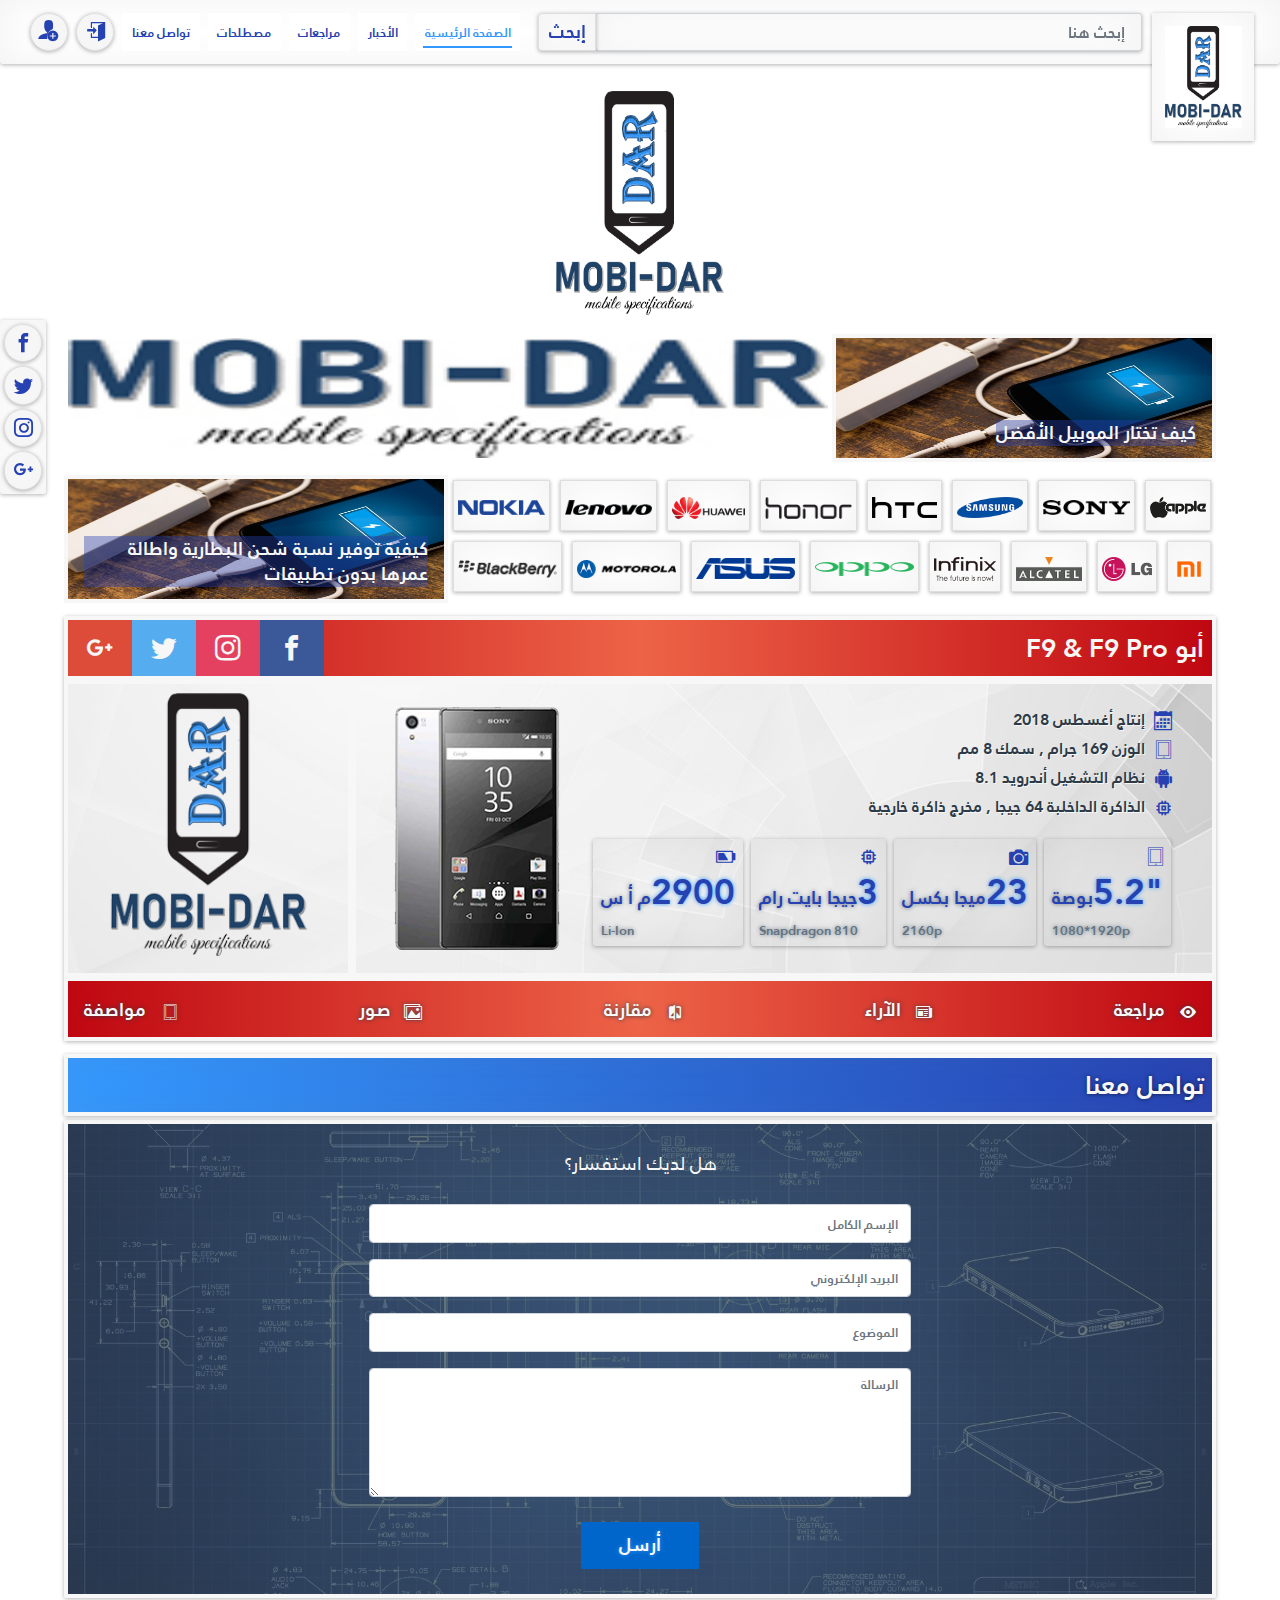
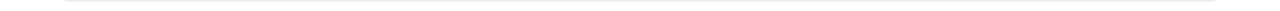
==== mobile.html @ c3a9e35e "building mobile page" ====
<!DOCTYPE html>
<html lang="ar" dir="rtl">
<head>
    <meta charset="UTF-8">
    <meta name="viewport" content="width=device-width, initial-scale=1.0">
    <meta http-equiv="X-UA-Compatible" content="ie=edge">
    <link rel="stylesheet" type="text/css" href="./assets/css/bootstrap.min.css">
    <link rel="stylesheet" type="text/css" href="./assets/css/style.css">
    <title>دار الموبيل | الصفحة الرئيسية</title>
</head>
<body>
    <div class="page-container">
        <!-- navbar section -->
        <div class="row i-navbar__row">
            <div  id="navbar" class="c-navbar fixed-top navbar navbar-expand-lg">
                <a href="/" class="navbar-brand c-navbar__brand"><img src="./assets/images/logo.jpg" alt=""></a>
                <div class="c-navbar__search">
                    <div class="c-textfield input-group">
                        <input type="text" class="c-textfield__input form-control" id="normal" placeholder="إبحث هنا">
                        <div class="input-group-append">
                            <button class="btn btn-outline-secondary c-btn paper c-textfield__btn" type="button" id="button-addon2">إبحث</button>
                        </div>
                    </div>
                </div>
                <button class="navbar-toggler c-navbar__btn c-btn paper paper-raise" type="button" data-toggle="collapse" data-target="#navbarSupportedContent" aria-controls="navbarSupportedContent" aria-expanded="false" aria-label="Toggle navigation">
                    <i class="icon icon-dashboard"></i>
                </button>
                <div class="collapse c-navbar__collapse navbar-collapse" id="navbarSupportedContent">
                    <ul class="navbar-nav nav-bill c-navbar__menu">
                        <li class="nav-item c-navbar__item"><a href="." class="c-btn c-navbar__link  active">الصفحة الرئيسية</a></li>
                        <li class="nav-item c-navbar__item"><a href="" class="c-btn c-navbar__link">الأخبار</a></li>
                        <li class="nav-item c-navbar__item"><a href="" class="c-btn c-navbar__link">مراجعات</a></li>
                        <li class="nav-item c-navbar__item"><a href="" class="c-btn c-navbar__link">مصطلحات</a></li>
                        <li class="nav-item c-navbar__item"><a href="" class="c-btn c-navbar__link">تواصل معنا</a></li>
                    </ul>
                </div>
                <div class="c-navbar__social">
                    <a href="/" class="c-btn c-navbar__social-link c-navbar__facebock paper paper-raise"><i class="c-icon icon-facebook"></i></a>
                    <a href="/" class="c-btn c-navbar__social-link c-navbar__twitter paper paper-raise"><i class="c-icon icon-twitter"></i></a>
                    <a href="/" class="c-btn c-navbar__social-link c-navbar__instagram paper paper-raise"><i class="c-icon icon-instagram"></i></a>
                    <a href="/" class="c-btn c-navbar__social-link c-navbar__google-plus paper paper-raise"><i class="c-icon icon-google-plus"></i></a>
                </div>
                <a href="/" class="c-btn c-navbar__social-link c-navbar__enter paper paper-raise"><i class="c-icon icon-enter "></i></a>
                <a href="/" class="c-btn c-navbar__social-link c-navbar__user-plus paper paper-raise"><i class="c-icon icon-user-plus"></i></a>
            </div>
        </div>

        <!-- header section -->
        <section id="c-header">
            <div class="c-header__title">
                <a class="c-header__link" href="">
                    <img src="./assets/images/logo.jpg" alt="">
                </a>
            </div>
            <div class="row c-header__row justify-content-center">
                <div class="col-12 col-sm-4 c-small-section">
                    <a href="">
                        <img src="./assets/images/phone-charge.jpg" alt="">
                        <h5>كيف تختار الموبيل الأفضل</h5>
                    </a>
                </div>
                <div class="col-12 col-sm-8 c-ads__top-full-width">
                    <a href="">
                        <img src="./assets/images/logo-ver1.jpg" alt="">
                    </a>
                </div>
            </div>
        </section>

        <section id="c-brands">
            <div class="row justify-content-center">
                <div class="col-12 col-sm-8 c-brands">
                    <table class="c-brands__table">
                        <tr class="c-brands__tr">
                            <td class="c-brands__td"><a class="c-btn c-brands__sub--brand paper paper-raise" href=""><img src="./assets/images/apple-logo.png" /></a></td>
                            <td class="c-brands__td"><a class="c-btn c-brands__sub--brand paper paper-raise" href=""><img src="./assets/images/sony_logo.png" /> </a> </td>
                            <td class="c-brands__td"><a class="c-btn c-brands__sub--brand paper paper-raise" href=""><img src="./assets/images/Samsung_Logo.png" /> </a> </td>
                            <td class="c-brands__td"><a class="c-btn c-brands__sub--brand paper paper-raise" href=""><img src="./assets/images/htc-logo.png" /> </a> </td>
                            <td class="c-brands__td"><a class="c-btn c-brands__sub--brand paper paper-raise" href=""><img src="./assets/images/Honor_Logo.png" /> </a> </td>
                            <td class="c-brands__td"><a class="c-btn c-brands__sub--brand paper paper-raise" href=""><img src="./assets/images/Huawei-logo.png" /> </a> </td>
                            <td class="c-brands__td"><a class="c-btn c-brands__sub--brand paper paper-raise" href=""><img src="./assets/images/Lenovo-Logo.png" /> </a> </td>
                            <td class="c-brands__td"><a class="c-btn c-brands__sub--brand paper paper-raise" href=""><img src="./assets/images/nokia-logo.png" /> </a> </td>
                        </tr>
                        <tr class="c-brands__tr">
                            <td class="c-brands__td"><a class="c-btn c-brands__sub--brand paper paper-raise" href=""> <img src="./assets/images/xiaomi-logo.png" /> </a> </td>
                            <td class="c-brands__td"><a class="c-btn c-brands__sub--brand paper paper-raise" href=""> <img src="./assets/images/LG-logo.png" /> </a> </td>
                            <td class="c-brands__td"><a class="c-btn c-brands__sub--brand paper paper-raise" href=""> <img src="./assets/images/Alcatel_Logo.png" /> </a> </td>
                            <td class="c-brands__td"><a class="c-btn c-brands__sub--brand paper paper-raise" href=""> <img src="./assets/images/infinix-logo.png" /> </a> </td>                    
                            <td class="c-brands__td"><a class="c-btn c-brands__sub--brand paper paper-raise" href=""> <img src="./assets/images/Oppo-logo.png" /> </a> </td>
                            <td class="c-brands__td"><a class="c-btn c-brands__sub--brand paper paper-raise" href=""> <img src="./assets/images/asus-logo.png" /> </a> </td>
                            <td class="c-brands__td"><a class="c-btn c-brands__sub--brand paper paper-raise" href=""> <img src="./assets/images/Motorola-logo.png" /> </a> </td>
                            <td class="c-brands__td"><a class="c-btn c-brands__sub--brand paper paper-raise" href=""> <img src="./assets/images/blackberry-logo.png" /> </a> </td>
                        </tr>
                    </table>
                    <table class="c-brands__table--sm">
                        <tr class="c-brands__tr--sm">
                            <td class="c-brands__td--sm"><a class="c-btn c-brands__sub--brand--sm paper paper-raise" href=""><img src="./assets/images/apple-logo.png" /></a></td>
                            <td class="c-brands__td--sm"><a class="c-btn c-brands__sub--brand--sm paper paper-raise" href=""><img src="./assets/images/sony_logo.png" /> </a> </td>
                            <td class="c-brands__td--sm"><a class="c-btn c-brands__sub--brand--sm paper paper-raise" href=""><img src="./assets/images/Samsung_Logo.png" /> </a> </td>
                            <td class="c-brands__td--sm"><a class="c-btn c-brands__sub--brand--sm paper paper-raise" href=""><img src="./assets/images/htc-logo.png" /> </a> </td>
                        </tr>
                        <tr class="c-brands__tr--sm">
                            <td class="c-brands__td--sm"><a class="c-btn c-brands__sub--brand--sm paper paper-raise" href=""><img src="./assets/images/Honor_Logo.png" /> </a> </td>
                            <td class="c-brands__td--sm"><a class="c-btn c-brands__sub--brand--sm paper paper-raise" href=""><img src="./assets/images/Huawei-logo.png" /> </a> </td>
                            <td class="c-brands__td--sm"><a class="c-btn c-brands__sub--brand--sm paper paper-raise" href=""><img src="./assets/images/Lenovo-Logo.png" /> </a> </td>
                            <td class="c-brands__td--sm"><a class="c-btn c-brands__sub--brand--sm paper paper-raise" href=""><img src="./assets/images/nokia-logo.png" /> </a> </td>
                        </tr>
                        <tr class="c-brands__tr--sm">
                            <td class="c-brands__td--sm"><a class="c-btn c-brands__sub--brand--sm paper paper-raise" href=""> <img src="./assets/images/xiaomi-logo.png" /> </a> </td>
                            <td class="c-brands__td--sm"><a class="c-btn c-brands__sub--brand--sm paper paper-raise" href=""> <img src="./assets/images/LG-logo.png" /> </a> </td>
                            <td class="c-brands__td--sm"><a class="c-btn c-brands__sub--brand--sm paper paper-raise" href=""> <img src="./assets/images/Alcatel_Logo.png" /> </a> </td>
                            <td class="c-brands__td--sm"><a class="c-btn c-brands__sub--brand--sm paper paper-raise" href=""> <img src="./assets/images/infinix-logo.png" /> </a> </td>                    
                        </tr>
                        <tr class="c-brands__tr--sm">
                            <td class="c-brands__td--sm"><a class="c-btn c-brands__sub--brand--sm paper paper-raise" href=""> <img src="./assets/images/Oppo-logo.png" /> </a> </td>
                            <td class="c-brands__td--sm"><a class="c-btn c-brands__sub--brand--sm paper paper-raise" href=""> <img src="./assets/images/asus-logo.png" /> </a> </td>
                            <td class="c-brands__td--sm"><a class="c-btn c-brands__sub--brand--sm paper paper-raise" href=""> <img src="./assets/images/Motorola-logo.png" /> </a> </td>
                            <td class="c-brands__td--sm"><a class="c-btn c-brands__sub--brand--sm paper paper-raise" href=""> <img src="./assets/images/blackberry-logo.png" /> </a> </td>
                        </tr>
                    </table>
                </div>
                <div class="col-12 col-sm-4 c-small-section">
                    <a href="">
                        <img src="./assets/images/phone-charge.jpg" alt="">
                        <h5>كيفية توفير نسبة شحن البطارية واطالة عمرها بدون تطبيقات</h5>
                    </a>
                </div>
            </div>
        </section>

       <section id="c-specs">
           <div class="row c-specs__title">
               <h3>أبو F9 & F9 Pro</h3>
               <a href="/" class="c-btn c-specs__social-link c-specs__facebock"><i class="c-icon icon-facebook"></i></a>
               <a href="/" class="c-btn c-specs__social-link c-specs__instagram"><i class="c-icon icon-instagram"></i></a>
               <a href="/" class="c-btn c-specs__social-link c-specs__twitter"><i class="c-icon icon-twitter"></i></a>
               <a href="/" class="c-btn c-specs__social-link c-specs__google-plus"><i class="c-icon icon-google-plus"></i></a>
           </div>
            <div class="row c-specs__body">
                <div class="col-sm-9 col-12 c-specs__head">
                    <div class="row c-specs__description">
                        <div class="c-specs__right">
                            <div class="c-specs__details">
                                <div class="c-specs__prief">
                                    <i class="c-icon icon-calendar"></i>
                                    <span class="c-specs__released">إنتاج أغسطس 2018</span>
                                </div>
                                <div class="c-specs__prief">
                                    <i class="c-icon icon-tablet"></i>
                                    <span class="c-specs__weight">الوزن 169 جرام , سمك 8 مم</span>
                                </div>
                                <div class="c-specs__prief">
                                    <i class="c-icon icon-android"></i>
                                    <span class="c-specs__os">نظام التشغيل أندرويد 8.1</span>
                                </div>
                                <div class="c-specs__prief">
                                    <i class="c-icon icon-memory"></i>
                                    <span class="c-specs__rom">الذاكرة الداخلبة 64 جيجا , مخرج ذاكرة خارجية</span>
                                </div>
                            </div>  
                            <div class="row c-specs__specs">
                                <div class="c-specs__display">
                                    <i class="c-icon icon-tablet"></i>
                                    <h4><strong>"5.2</strong>بوصة</h4>
                                    <h6><strong>1080*1920</strong>p</h6>
                                </div>
                                <div class="c-specs__camera">
                                    <i class="c-icon icon-camera"></i>
                                    <h4><strong>23</strong>ميجا بكسل</h4>
                                    <h6><strong>2160</strong>p</h6>
                                </div>
                                <div class="c-specs__memory">
                                    <i class="c-icon icon-memory"></i>
                                    <h4><strong>3</strong>جيجا بايت رام</h4>
                                    <h6>Snapdragon 810</h6>
                                </div>
                                <div class="c-specs__battery">
                                    <i class="c-icon icon-battery"></i>
                                    <h4><strong>2900</strong>م أ س</h4>
                                    <h6><strong>Li-Ion</strong></h6>
                                </div>
                            </div>
                        </div>
                        <a class="c-specs__img" href="">
                            <img src="../assets/images/sony-z5.png" alt="">
                        </a>
                    </div>
                </div>
                <div class="col-sm-3 col-12 c-specs__ads">
                    <img src="../assets/images/banar-250-250.png" alt="">
                </div>
           </div>
           <div class="row c-specs__links">
                <ul class="list-inline c-specs__menu">
                    <li class="list-inline-item c-specs__item">
                        <i class="c-icon icon-eye"></i>
                        <a href="." class="c-list-inline-item__link c-specs__link  active">مراجعة</a>
                    </li>
                    <li class="list-inline-item c-specs__item">
                            <i class="c-icon icon-newspaper"></i>
                        <a href="" class="c-list-inline-item__link c-specs__link">الآراء</a>
                    </li>
                    <li class="list-inline-item c-specs__item">
                            <i class="c-icon icon-compare"></i>
                        <a href="" class="c-list-inline-item__link c-specs__link">مقارنة</a>
                    </li>
                    <li class="list-inline-item c-specs__item">
                            <i class="c-icon icon-images"></i>
                        <a href="" class="c-list-inline-item__link c-specs__link">صور</a>
                    </li>
                    <li class="list-inline-item c-specs__item">
                            <i class="c-icon icon-tablet"></i>
                        <a href="" class="c-list-inline-item__link c-specs__link">مواصفة</a>
                    </li>
                </ul>
           </div>
       </section>



        <section id="contact">
            <div class="c-btn paper c-btn__title text-right">
                تواصل معنا
            </div>
            <div class="c-contact__head">
                <div class="c-contact__overlay">
                    <div class="c-contact__title text-center">
                        <div>هل لديك استفسار؟</div>
                    </div>
                    <div class="row c-contact__row justify-content-center">
                        <div class="col-sm-6 col-8">
                            <form action="submit" class="c-contact__form">
                                <div class="form-group c-contact__form-group">
                                    <input type="text" name="name" minlength="2" class="form-control c-contact__input" placeholder="الإسم الكامل" required>
                                </div>
                                <div class="form-group c-contact__form-group">
                                    <input type="text" name="e-mail" class="form-control c-contact__input" placeholder="البريد الإلكتروني" required>
                                </div>
                                <div class="form-group c-contact__form-group">
                                    <input type="text" name="subject" class="form-control c-contact__input" placeholder="الموضوع" required>
                                </div>
                                <div class="form-group c-contact__form-group">
                                    <textarea name="massage" placeholder="الرسالة" required cols="30" rows="6" class="form-control c-contact__text-area"></textarea>
                                </div>
                                <button type="submit" class="c-btn c-contact__btn">أرسل</button>
                            </form>
                        </div>
                    </div>
                </div>
            </div>
        </section>
       
    </div>
    <script src="./assets/js/jquery-3.3.1.min.js"></script>
    <script src="./assets/js/bootstrap.min.js"></script>
    <script src="./assets/js/jquery.validate.min.js"></script>
    <script src="./assets/js/messages_ar.min.js"></script>
    <script src="./assets/js/script.js"></script>
</body>
</html>
---- assets/css/style.css ----
@charset "UTF-8";.row{margin:0}@font-face{font-family:"janna LT";src:local("janna LT"),url(../fonts/janna.woff) format("woff");font-weight:400}@font-face{font-family:"janna LT";src:local("janna LT"),url(../fonts/janna-bold.woff) format("woff");font-weight:700}@font-face{font-family:Algerian;src:local("Algerian"),url(../fonts/ALGER.TTF) format("ttf")}html{box-sizing:border-box;direction:rtl}*,:after,:before{box-sizing:inherit}body{font-size:spacing("wide");line-height:spacing("extra-wide");color:#f7f7f7;font-family:"janna LT","Helvetica Neue","Segoe UI",sans-serif}.container{padding:0}a,a:active,a:focus,a:hover{text-decoration:none;color:#f7f7f7}h1,h2,h3,h4,h5,h6{font-family:"janna LT","Helvetica Neue","Segoe UI",sans-serif;font-weight:700;margin-top:0}h1{font-size:42px}h2{font-size:28px}h3{font-size:17px}button,input{font-family:"janna LT","Helvetica Neue","Segoe UI",sans-serif}p,span{font-weight:400}@font-face{font-family:icomoon;src:url(../fonts/icons/icomoon.eot?k8auch);src:url(../fonts/icons/icomoon.eot?k8auch#iefix) format("embedded-opentype"),url(../fonts/icons/icomoon.ttf?k8auch) format("truetype"),url(../fonts/icons/icomoon.woff?k8auch) format("woff"),url(../fonts/icons/icomoon.svg?k8auch#icomoon) format("svg");font-weight:400;font-style:normal}[class*=" icon-"],[class^=icon-]{font-family:icomoon!important;speak:none;font-style:normal;font-weight:400;font-variant:normal;text-transform:none;line-height:1;-webkit-font-smoothing:antialiased;-moz-osx-font-smoothing:grayscale}.icon-images:before{content:""}.icon-newspaper:before{content:""}.icon-camera:before{content:""}.icon-calendar:before{content:""}.icon-user-plus:before{content:""}.icon-enter:before{content:""}.icon-exit:before{content:""}.icon-arrow-right2:before{content:""}.icon-arrow-left2:before{content:""}.icon-circle-right:before{content:""}.icon-circle-left:before{content:""}.icon-google-plus:before{content:""}.icon-facebook:before{content:""}.icon-instagram:before{content:""}.icon-twitter:before{content:""}.icon-android:before{content:""}.icon-eye:before{content:""}.icon-battery:before{content:""}.icon-hardware:before{content:""}.icon-uniE905:before{content:""}.icon-codeschool:before{content:"";color:#4cadc0}.icon-tablet:before{content:""}.icon-compare:before{content:""}.icon-memory:before{content:""}.icon-dashboard:before{content:""}.c-button{display:flex;flex-direction:column;justify-content:space-around;height:500px}.c-btn{font-size:1vw;font-weight:700;line-height:3vw;text-align:center;color:#2541b2;position:relative;display:block;margin:0 .3125vw;padding:0 .75vw;background-color:#fff;border:1px solid #2541b2;text-decoration:none;text-transform:uppercase;transform-style:flat;transition:all 250ms ease-out;cursor:pointer}.c-btn:after,.c-btn:before{content:"";position:absolute;z-index:-2;transition:all 250ms ease-out}.c-btn:focus{outline:0}.paper{box-shadow:0 1px 4px rgba(0,0,0,.3),0 0 40px rgba(128,128,128,.1) inset;border-color:#dedede}.paper.active,.paper:focus,.paper:hover{color:#39f}.paper-raise:before{top:0;left:0;width:100%;height:100%}.paper-raise.active,.paper-raise:focus,.paper-raise:hover{border-color:#fff}.paper-raise.active:before,.paper-raise:focus:before,.paper-raise:hover:before{box-shadow:0 15px 10px -10px rgba(31,31,31,.5)}.paper-raise-flatten{border-color:#fff;box-shadow:none}.paper-raise-flatten:before{top:0;left:0;width:100%;height:100%;box-shadow:0 15px 10px -10px rgba(31,31,31,.5)}.paper-raise-flatten.active,.paper-raise-flatten:focus,.paper-raise-flatten:hover{border-color:#dedede}.paper-raise-flatten.active:before,.paper-raise-flatten:focus:before,.paper-raise-flatten:hover:before{box-shadow:0 1px 4px rgba(0,0,0,.3),0 0 40px rgba(128,128,128,.1) inset}.paper-lift:after,.paper-lift:before{bottom:15px;width:50%;height:20%;max-width:300px;max-height:100px;box-shadow:0 10px 10px rgba(31,31,31,.5)}.paper-lift:before{left:8px;transform:rotate(-3deg)}.paper-lift:after{right:8px;transform:rotate(3deg)}.paper-lift.active,.paper-lift:focus,.paper-lift:hover{border-color:transparent}.paper-lift.active:after,.paper-lift.active:before,.paper-lift:focus:after,.paper-lift:focus:before,.paper-lift:hover:after,.paper-lift:hover:before{box-shadow:0 15px 12px rgba(31,31,31,.7)}.paper-lift.active:before,.paper-lift:focus:before,.paper-lift:hover:before{left:10px}.paper-lift.active:after,.paper-lift:focus:after,.paper-lift:hover:after{right:10px}.paper-flatten{border:1px solid transparent}.paper-flatten:after,.paper-flatten:before{bottom:15px;width:50%;height:20%;max-width:300px;max-height:100px;box-shadow:0 15px 12px rgba(31,31,31,.7)}.paper-flatten:before{left:10px;transform:rotate(-3deg)}.paper-flatten:after{right:10px;transform:rotate(3deg)}.paper-flatten.active,.paper-flatten:focus,.paper-flatten:hover{border-color:#ccc}.paper-flatten.active:after,.paper-flatten.active:before,.paper-flatten:focus:after,.paper-flatten:focus:before,.paper-flatten:hover:after,.paper-flatten:hover:before{transition:box-shadow .6s ease-out,left .2s,right .2s;box-shadow:0 8px 8px rgba(31,31,31,.5)}.paper-flatten.active:before,.paper-flatten:focus:before,.paper-flatten:hover:before{left:5px}.paper-flatten.active:after,.paper-flatten:focus:after,.paper-flatten:hover:after{right:5px}@media (max-width:991.5px){.paper-flatten.active,.paper-flatten:focus,.paper-flatten:hover{border:1px solid #2541b2}}.paper-curl-left:after,.paper-curl-left:before,.paper-curl-right:after,.paper-curl-right:before,.paper-curl:after,.paper-curl:before{bottom:12px;width:50%;height:55%;max-width:200px;max-height:100px;box-shadow:1px 8px 12px rgba(31,31,31,.6)}.paper-curl-left:before,.paper-curl-right:before,.paper-curl:before{left:10px}.paper-curl-left:after,.paper-curl-right:after,.paper-curl:after{right:10px}.paper-curl-left.active:after,.paper-curl-left.active:before,.paper-curl-left:focus:after,.paper-curl-left:focus:before,.paper-curl-left:hover:after,.paper-curl-left:hover:before,.paper-curl-right.active:after,.paper-curl-right.active:before,.paper-curl-right:focus:after,.paper-curl-right:focus:before,.paper-curl-right:hover:after,.paper-curl-right:hover:before,.paper-curl.active:after,.paper-curl.active:before,.paper-curl:focus:after,.paper-curl:focus:before,.paper-curl:hover:after,.paper-curl:hover:before{box-shadow:1px 8px 12px rgba(31,31,31,.8)}.paper-curl-left.active:before,.paper-curl-left:focus:before,.paper-curl-left:hover:before,.paper-curl-right.active:before,.paper-curl-right:focus:before,.paper-curl-right:hover:before,.paper-curl.active:before,.paper-curl:focus:before,.paper-curl:hover:before{transform:skew(-8deg) rotate(-3deg)}.paper-curl-left.active:after,.paper-curl-left:focus:after,.paper-curl-left:hover:after,.paper-curl-right.active:after,.paper-curl-right:focus:after,.paper-curl-right:hover:after,.paper-curl.active:after,.paper-curl:focus:after,.paper-curl:hover:after{transform:skew(8deg) rotate(3deg)}.paper-curl.active,.paper-curl:focus,.paper-curl:hover{border-radius:0 0 40% 40%/0 0 30% 30%}.paper-curl-right:before{display:none}.paper-curl-right.active,.paper-curl-right:focus,.paper-curl-right:hover{border-radius:0 0 40% 0/0 0 30% 0}.paper-curl-left:after{display:none}.paper-curl-left.active,.paper-curl-left:focus,.paper-curl-left:hover{border-radius:0 0 0 40%/0 0 0 30%}.footerLink{position:absolute;bottom:0;right:0;padding:10px 15px;color:#fff;background-color:rgba(0,0,0,.8);border-radius:5px 0 0 0;text-decoration:none;transition:.3s}.footerLink.active,.footerLink:focus,.footerLink:hover{background-color:rgba(60,60,60,.8)}.c-card{border-radius:3px;box-shadow:0 1px 4px rgba(0,0,0,.3),0 0 40px rgba(128,128,128,.1) inset;display:flex;align-items:flex-start;flex-wrap:wrap;padding:2vw;width:100%}.c-card__title{flex-grow:1;color:#637381;font-weight:400;margin-left:1vw}.c-card__desc{flex-basis:100%}.c-card--no-desc{align-items:center}.c-card--no-desc .c-card__title{margin-bottom:0}.c-card--no-action .c-card__desc{margin-top:0}.c-navbar{padding:1vw 2vw;border-radius:3px;box-shadow:0 1px 4px rgba(0,0,0,.3),0 0 40px rgba(128,128,128,.1) inset;margin-bottom:0;background:#fff;height:5vw;transition:.6s ease-in-out all}@media (max-width:1200px){.c-navbar{height:7vw}}@media (max-width:575px){.c-navbar{height:10vw}}@media (max-width:991.5px){.c-navbar :nth-child(3){order:5}}.c-navbar__collapse{flex-grow:0}@media (max-width:991.5px){.c-navbar__collapse{position:absolute;top:6.25vw;padding:0;left:3.25vw;background-color:#f7f7f7;z-index:1000}}@media (max-width:575px){.c-navbar__collapse{top:10vw;left:3.25vw}}.c-navbar__btn{outline:0;padding:0;line-height:100%;height:5vw;width:5vw;margin:0 1.25vw 0}.c-navbar__btn i.icon-dashboard{font-size:3vw}@media (max-width:575px){.c-navbar__btn{height:6vw;width:6vw}}.c-navbar__menu{padding:0;margin-left:auto}@media (max-width:991.5px){.c-navbar__menu{border:1px solid #2541b2;padding:.3125vw .3125vw 0;margin:0;box-shadow:0 1px 4px rgba(0,0,0,.3),0 0 40px rgba(128,128,128,.1) inset;border-color:#dedede}}@media (max-width:991.5px){.c-navbar__item{padding-bottom:.625vw;margin:.3125vw 0}}.c-navbar__link{border:none;position:relative;transition:.5s all ease-in-out}.c-navbar__link::before{position:absolute;content:'';height:.15625vw;background-color:#06c;top:2.625vw;right:5vw;left:5vw;z-index:100;opacity:0;transition:.7s all ease-in-out}.c-navbar__link.active,.c-navbar__link:hover{color:#39f}.c-navbar__link.active::before,.c-navbar__link:hover::before{opacity:1;background-color:#39f;right:.625vw;left:.625vw}@media (max-width:1200px){.c-navbar__link{font-size:1.5vw;line-height:2.6875vw}}@media (max-width:991.5px){.c-navbar__link{font-size:2vw;line-height:4.6875vw;background:0 0;box-shadow:0 1px 4px rgba(0,0,0,.3),0 0 40px rgba(128,128,128,.1) inset;border-color:#dedede}.c-navbar__link::before{display:none}}@media (max-width:575px){.c-navbar__link{font-size:3vw;line-height:5vw;padding:1.25vw}}.c-navbar__brand{padding:0;margin:0;height:3vw;width:8vw}.c-navbar__brand img{background:#fff;width:100%;vertical-align:top;padding:1vw;box-shadow:0 1px 4px rgba(0,0,0,.3),0 0 40px rgba(128,128,128,.1) inset}.c-navbar__brand:hover{text-shadow:none}@media (max-width:1200px){.c-navbar__brand{height:5vw}}@media (max-width:991.5px){.c-navbar__brand{width:10vw}}@media (max-width:575px){.c-navbar__brand{height:6vw;width:20vw}}.c-navbar__social{position:fixed;top:25vw;left:0;z-index:100;border-radius:3px;box-shadow:0 1px 4px rgba(0,0,0,.3),0 0 40px rgba(128,128,128,.1) inset}.c-navbar__social-link{outline:0;height:3vw;width:3vw;display:block;position:relative;border-radius:50%;margin:.3125vw}.c-navbar__social-link i.c-icon{font-size:1.5vw;position:absolute;top:50%;right:50%;transform:translate(50%,-50%)}.c-navbar__social-link:hover{background:#f7f7f7}@media (max-width:767.5px){.c-navbar__social-link{height:7vw;width:7vw}.c-navbar__social-link i.c-icon{font-size:3vw}}.c-navbar__facebock:hover .icon-facebook{color:#3b5999}.c-navbar__twitter:hover .icon-twitter{color:#55acee}.c-navbar__instagram:hover .icon-instagram{color:#e4405f}.c-navbar__google-plus:hover .icon-google-plus{color:#dd4b39}.c-navbar__enter:hover,.c-navbar__user-plus:hover{border-color:#007ace}.c-navbar__enter:hover .c-icon,.c-navbar__user-plus:hover .c-icon{color:#007ace}@media (max-width:1200px){.c-navbar__enter,.c-navbar__user-plus{height:5vw;width:5vw}.c-navbar__enter i.c-icon,.c-navbar__user-plus i.c-icon{font-size:3vw}}@media (max-width:575px){.c-navbar__enter,.c-navbar__user-plus{height:6vw;width:6vw}.c-navbar__enter i.c-icon,.c-navbar__user-plus i.c-icon{font-size:3vw}}.c-navbar__search{padding:0 .75vw;flex-grow:1}.c-navbar__search .c-textfield{position:relative}.c-navbar__search .c-textfield .c-textfield__input{margin:0;font-size:1.25vw;line-height:3vw;padding:0 1.25vw;height:3vw;font-weight:700;border-radius:3px;box-shadow:0 1px 4px rgba(0,0,0,.3),0 0 40px rgba(128,128,128,.1) inset;transition:.5s all ease}.c-navbar__search .c-textfield .c-textfield__input:focus,.c-navbar__search .c-textfield .c-textfield__input:hover{box-shadow:0 0 1px 1px rgba(51,153,255,.8)}@media (max-width:1200px){.c-navbar__search .c-textfield .c-textfield__input{font-size:2vw;line-height:5vw;height:5vw}}@media (max-width:575.5px){.c-navbar__search .c-textfield .c-textfield__input{font-size:3vw;line-height:6vw;height:6vw}}.c-textfield__btn{left:0;margin-right:0;font-size:1.5vw;line-height:2.3125vw}@media (max-width:575.5px){.c-textfield__btn{font-size:2vw;line-height:2vw}}.c-sidebar{width:min-content;margin:0;background:rgba(247,247,247,.2)}@media (max-width:992px){.c-sidebar{display:none}}.c-sidebar__main{padding:.3125vw .3125vw 0;margin:0;border-radius:3px;box-shadow:0 1px 4px rgba(0,0,0,.3),0 0 40px rgba(128,128,128,.1) inset}.c-sidebar__li{list-style:none}.c-sidebar__btn{font-size:1.25vw;margin:0 0 .3125vw;width:100%}.c-sidebar__btn:focus{outline:0}.c-sidebar__sub{border-radius:3px;box-shadow:0 1px 4px rgba(0,0,0,.3),0 0 40px rgba(128,128,128,.1) inset;padding:0;margin:0 0 .3125vw}.c-sidebar__table{margin-left:auto;margin-right:auto}.c-sidebar__sub--brand{width:5vw;height:3vw;line-height:2.75vw;margin:.3125vw;padding:0 .3125vw}.c-sidebar__sub--brand img{width:100%;max-height:3vw}.c-sidebar__table--latest{table-layout:fixed}.c-sidebar__td--latest{padding:0 .3125vw}.c-sidebar__td--latest img{padding:.625vw 0;width:90%}.c-sidebar__sub--latest{margin:.3125vw 0}.c-sidebar--sm{display:none}@media (max-width:992px){.c-sidebar--sm{display:block}}.c-sidebar--sm .c-ads__middle img{zoom:.5}.c-sidebar--sm .c-sidebar__td--latest img{zoom:.8}.c-carousel{margin-bottom:.3125vw}.carousel-inner{border-radius:3px;box-shadow:0 1px 4px rgba(0,0,0,.3),0 0 40px rgba(128,128,128,.1) inset;background-image:-webkit-gradient(linear,left top,right bottom,from(#4265e4),to(#2972f0));background:linear-gradient(.25turn,#0db3e9,#e55a79,#2e0721)}.c-carousel__container{display:-webkit-flex;display:flex;flex-direction:row;justify-content:space-around;width:90%;margin-left:auto;margin-right:auto;height:20vw;padding:1.5vw}.c-carousel__container .c-carousel__img{flex-grow:1;width:5vw;display:flex;flex-direction:column;justify-content:center}.c-carousel__container .c-carousel__img img{width:100%;float:left}@media (max-width:992px){.c-carousel__container .c-carousel__img img{width:80%;margin-right:auto}}.c-carousel__description{display:-webkit-flex;display:flex;flex-direction:column;justify-content:space-around;flex-grow:2}.c-carousel__description h5{color:#f7f7f7;font-size:1.5vw}.c-carousel__description p{color:#f7f7f7}.c-carousel__description p strong{color:#ed6347}.c-carousel__specs{display:-webkit-flex;display:flex;justify-content:space-around}.c-carousel__battery,.c-carousel__camera,.c-carousel__display,.c-carousel__memory{color:#f7f7f7;margin:.3125vw}.c-carousel__battery i.c-icon,.c-carousel__camera i.c-icon,.c-carousel__display i.c-icon,.c-carousel__memory i.c-icon{font-size:1.5vw}.c-carousel__battery h4,.c-carousel__camera h4,.c-carousel__display h4,.c-carousel__memory h4{font-size:.75vw;margin:.625vw 0}.c-carousel__battery h4 strong,.c-carousel__camera h4 strong,.c-carousel__display h4 strong,.c-carousel__memory h4 strong{font-size:1.5vw;padding-left:.3125vw}.c-carousel__battery h6,.c-carousel__camera h6,.c-carousel__display h6,.c-carousel__memory h6{font-size:.75vw;direction:ltr;color:#dcdcdc}.carousel-control-next,.carousel-control-prev{display:block;width:2vw;height:2vw;top:50%;transform:translateY(-50%);line-height:3vw}.carousel-control-next i.c-icon,.carousel-control-prev i.c-icon{font-size:2vw}.carousel-control-prev{left:2vw}.carousel-control-next{right:2vw}ol.carousel-indicators{bottom:.625vw;margin-bottom:.3125vw;padding-right:0}ol.carousel-indicators li{width:.75vw;height:.75vw}.c-ads{display:flex;flex-direction:row;justify-content:space-around;height:auto}.c-ads__top-full-width{padding:.3125vw;height:10vw}.c-ads__top-full-width img{width:100%;height:100%}.c-ads__left-full-height{border-radius:3px;box-shadow:0 1px 4px rgba(0,0,0,.3),0 0 40px rgba(128,128,128,.1) inset;margin:0;background:#f5f5f5;padding:.3125vw;width:-moz-fit-content;height:100%;height:fit-content;width:fit-content}.c-ads__left-full-height img{width:100%}.c-ads__middle{border-radius:3px;box-shadow:0 1px 4px rgba(0,0,0,.3),0 0 40px rgba(128,128,128,.1) inset;margin:.3125vw auto;background:#f5f5f5;padding:.3125vw;width:-moz-fit-content;height:-moz-fit-content;height:fit-content;width:fit-content}.c-ads__middle img{max-width:100%}.c-body__row{margin-bottom:.3125vw;min-height:20vw;max-height:25vw}.c-body__larg{border-radius:3px;box-shadow:0 1px 4px rgba(0,0,0,.3),0 0 40px rgba(128,128,128,.1) inset;padding:0;transition:.4s all ease-in-out;display:flex;flex-direction:column;justify-content:center}.c-body__larg a{position:relative;width:100%;height:100%}.c-body__larg img{padding:.3125vw;width:100%;height:100%;transition:.4s all ease-in-out}.c-body__larg h3{position:absolute;font-size:2vw;bottom:1.25vw;right:1.25vw;left:1.25vw;color:#f5f5f5;background:rgba(37,65,178,.2);box-shadow:0 0 5px 0 rgba(37,65,178,.3);line-height:3vw;transition:.4s all ease-in-out}.c-body__larg:hover{box-shadow:0 0 20px 0 rgba(37,65,178,.6) inset}.c-body__small{border-radius:3px;box-shadow:0 1px 4px rgba(0,0,0,.3),0 0 40px rgba(128,128,128,.1) inset;padding:0;transition:.4s all ease-in-out;display:flex;flex-direction:column;justify-content:space-between}.c-body__small a{width:100%;height:100%;position:relative}.c-body__small img{padding:.3125vw;width:100%;height:100%;transition:.4s all ease-in-out}.c-body__small h4{position:absolute;font-size:1.5vw;bottom:1.25vw;right:1.25vw;left:1.25vw;color:#f5f5f5;background:rgba(37,65,178,.2);box-shadow:0 0 5px 0 rgba(37,65,178,.3);line-height:3vw;transition:.4s all ease-in-out}.c-body__small:hover{box-shadow:0 0 20px 0 rgba(37,65,178,.6) inset}.c-small-section{padding:0;border:.3125vw solid #f7f7f7;position:relative;overflow:hidden;transition:.5s all ease-in-out;height:10vw}.c-small-section img{padding:0;height:100%;width:100%;transition:1s all ease-in-out}.c-small-section:hover img{-ms-transform:scale(1.05);-webkit-transform:scale(1.05);transform:scale(1.05)}.c-small-section h5{position:absolute;font-size:1.5vw;line-height:2vw;bottom:.3125vw;right:1.25vw;left:1.25vw;background:rgba(37,65,178,.4);width:fit-content}@media (max-width:575.5px){.c-small-section{height:35vw}.c-small-section h5{font-size:4vw;line-height:5vw}}.c-brands{padding:0;margin:0;height:auto}.c-brands__table{display:flex;flex-direction:column;justify-content:center}@media (max-width:575.5px){.c-brands__table{display:none}}.c-brands__tr{display:flex;flex-direction:row;justify-content:space-between}.c-brands__sub--brand{margin:.3125vw;padding:0 .3125vw;line-height:4vw;height:4vw}.c-brands__sub--brand img{width:100%;max-height:4vw}.c-brands__table--sm{display:none}@media (max-width:575.5px){.c-brands__table--sm{display:block}}.c-brands__tr--sm{display:flex;flex-direction:row;justify-content:space-between}.c-brands__sub--brand--sm{margin:1.25vw;padding:0 .625vw;line-height:11.25vw;height:11.25vw}.c-brands__sub--brand--sm img{width:100%;max-height:10vw}.c-large-section{padding:0;border:.3125vw solid #f7f7f7;position:relative;overflow:hidden;transition:.5s all ease-in-out;border-radius:3px;box-shadow:0 1px 4px rgba(0,0,0,.3),0 0 40px rgba(128,128,128,.1) inset;height:15vw;position:relative}.c-large-section img{padding:0;height:100%;width:100%;transition:1s all ease-in-out}.c-large-section:hover img{-ms-transform:scale(1.05);-webkit-transform:scale(1.05);transform:scale(1.05)}.c-large-section h5{position:absolute;font-size:2vw;line-height:3vw;bottom:.3125vw;right:1.25vw;left:1.25vw;background:rgba(37,65,178,.4);width:fit-content;margin-right:auto}.c-large-section h5 strong{font-size:3vw;color:#39f}@media (max-width:575.5px){.c-large-section{height:50vw}.c-large-section h5{font-size:3vw;line-height:5vw}.c-large-section h5 strong{font-size:5vw}}.page-container{margin-right:auto;margin-left:auto;width:90vw}@media (max-width:575.5px){.page-container{width:100%}}section{margin:.3125vw 0 1vw}#c-header{padding-top:5.3125vw}#c-header .c-header__title{padding:1.5vw}#c-header .c-header__link{display:block;width:15%;margin-left:auto;margin-right:auto}#c-header .c-header__link img{width:100%}#c-header .c-header__link:hover{text-shadow:.3125vw .3125vw 1.25vw #2541b2;color:#2541b2}@media (max-width:1200px){#c-header{padding-top:7.3125vw}}@media (max-width:575px){#c-header{padding-top:10.3125vw}}.c-btn__title{color:#f7f7f7;background:linear-gradient(.25turn,#39f,#2541b2);font-size:2vw;line-height:3vw;padding:.625vw;box-shadow:none;border:.3125vw solid #f7f7f7;margin:.3125vw 0 0;text-shadow:0 0 .3125vw rgba(0,0,0,.6);border-radius:3px;box-shadow:0 1px 4px rgba(0,0,0,.3),0 0 40px rgba(128,128,128,.1) inset}@media (max-width:575.5px){.c-btn__title{font-size:3vw;line-height:5vw}}.c-latest__row{margin-top:.3125vw}.c-latest__section{background-image:url(../images/bg11.jpg);margin-top:.3125vw;padding:.3125vw .625vw;background-size:cover;background-position:center center}.c-latest__overlay{display:flex;justify-content:space-around;background:rgba(245,245,220,.1);height:100%;border:.3125vw solid #f7f7f7;border-radius:3px;box-shadow:0 1px 4px rgba(0,0,0,.3),0 0 40px rgba(128,128,128,.1) inset}.c-latest__specs{padding:1.25vw 0;color:#2541b2;width:45%}.c-latest__specs i.c-icon{font-size:1.25vw}.c-latest__specs h4{font-size:1.5vw}.c-latest__specs h4 strong{font-size:2vw}.c-latest__specs h6{font-size:.625vw;text-shadow:0 0 .3125vw #2541b2}@media (max-width:575.5px){.c-latest__specs i.c-icon{font-size:5vw}.c-latest__specs h4{font-size:3vw}.c-latest__specs h4 strong{font-size:5vw}.c-latest__specs h6{font-size:2vw}}.c-latest__right{margin:auto 0;max-width:45%}.c-latest__right h5{font-size:1.5vw;text-shadow:0 0 .3125vw #39f;margin:5vw 0 0;color:#2541b2}.c-latest__right img{transition:1s ease-in-out all}@media (max-width:1200px){.c-latest__right{max-width:40%}.c-latest__right img{width:100%}}@media (max-width:575.5px){.c-latest__right h5{font-size:3vw}}.c-latest__right:hover img{transform:scale(1.1)}.c-latest__right:hover h5{text-shadow:0 0 .625vw #39f}.c-latest__battery,.c-latest__camera,.c-latest__display,.c-latest__memory{padding:.625vw;border-radius:3px;box-shadow:0 1px 4px rgba(0,0,0,.3),0 0 40px rgba(128,128,128,.1) inset}.c-review__section{margin-top:.3125vw;padding:.3125vw;height:15vw;position:relative}.c-review__section img{width:100%;height:100%;transition:.5s all ease-in-out}.c-review__section h5{font-size:2vw;position:absolute;bottom:1.25vw;left:1.25vw;color:#f7f7f7;background:rgba(0,0,0,.3)}@media (max-width:575.5px){.c-review__section{height:35vw}.c-review__section h5{font-size:5vw}}.c-review__section:hover img{transform:scale(1.1)}.c-review__overlay{height:100%;border-radius:3px;box-shadow:0 1px 4px rgba(0,0,0,.3),0 0 40px rgba(128,128,128,.1) inset;border:.3125vw solid #f7f7f7;overflow:hidden}.c-compare{position:relative}.c-compare h4{position:absolute;top:50%;right:50%;transform:translate(50%,-50%);color:#39f;font-size:3vw;padding:1vw;border-radius:50%;transition:.5s all ease-in-out;margin-bottom:0}.c-compare h4:hover{box-shadow:0 0 1.25vw 0 #2541b2;color:#2541b2}@media (max-width:575.5px){.c-compare h4{font-size:5vw;line-height:5vw}}.c-copmare__column{margin-top:.3125vw;padding:1.25vw;background-image:url(../images/bg11.jpg);background-size:cover;background-position:center center;height:25vw}@media (max-width:575.5px){.c-copmare__column{height:fit-content}}.c-compare__overlay{height:100%;background:rgba(245,245,220,.3);border-radius:3px;box-shadow:0 1px 4px rgba(0,0,0,.3),0 0 40px rgba(128,128,128,.1) inset;padding:1.25vw}.c-compare__section{display:flex;justify-content:space-around;color:#2541b2}.c-compare__item{display:flex;flex-direction:column;justify-content:flex-start;flex:0 0 40%}.c-compare__item a{color:#2541b2;display:block}.c-compare__item img{width:70%;transition:1s all ease-in-out;margin:0 auto 2vw}.c-compare__item h5{font-size:1.5vw;text-shadow:0 0 .3125vw #39f;transition:.5s all ease-in-out}@media (max-width:575.5px){.c-compare__item h5{font-size:3vw}}.c-compare__item:hover img{transform:scale(1.1)}.c-compare__item:hover h5{text-shadow:0 0 .625vw #2541b2}.c-contact__head{margin:.3125vw 0 0;background-image:url(../images/bg9.jpg);background-position:center center;background-size:cover;border-radius:3px;box-shadow:0 1px 4px rgba(0,0,0,.3),0 0 40px rgba(128,128,128,.1) inset;border:.3125vw solid #f7f7f7}.c-contact__overlay{height:100%;background:rgba(44,59,71,.7)}.c-contact__title{font-size:1.5vw;padding:2vw 0}@media (max-width:575.5px){.c-contact__title{font-size:3vw}}.c-contact__form-group{margin-bottom:1.25vw}.c-contact__input,.c-contact__text-area{color:#2541b2;font-size:1vw;font-weight:700}.c-contact__input:active,.c-contact__input:focus,.c-contact__input:hover,.c-contact__text-area:active,.c-contact__text-area:focus,.c-contact__text-area:hover{outline:0;box-shadow:none;border-color:#2541b2}@media (max-width:575.5px){.c-contact__input,.c-contact__text-area{font-size:2vw}}.c-contact__input{height:3vw}@media (max-width:991.5px){.c-contact__input{height:5vw}}.c-contact__btn{margin:2vw auto;padding:.3125vw 3vw;font-size:1.5vw;text-shadow:0 0 .3125vw #39f;color:#f7f7f7;background:#06c;border:none}.c-contact__btn:hover{text-shadow:0 0 .3125vw #2c3b47;background:#39f;border-radius:1.25vw}@media (max-width:575.5px){.c-contact__btn{font-size:3vw;line-height:5vw}}label.error{color:#bf0711;font-size:1vw;font-weight:700;margin-bottom:0;margin-right:1vw}@media (max-width:767.5px){label.error{font-size:1.5vw}}#c-specs{border-radius:3px;box-shadow:0 1px 4px rgba(0,0,0,.3),0 0 40px rgba(128,128,128,.1) inset}.c-specs__links,.c-specs__title{height:5vw;background-color:rgba(191,7,17,.8);background-image:-webkit-gradient(linear,left top,right bottom,from(#4265e4),to(#2972f0));background:linear-gradient(.25turn,#bf0711,#ed6347,#bf0711);border:.3125vw solid #f7f7f7}.c-specs__links h3,.c-specs__title h3{font-size:2vw;line-height:4.5vw;margin-left:auto;margin-right:.625vw}.c-specs__social-link{margin:0;border:none;color:#f7f7f7;width:5vw;height:100%}.c-specs__social-link .c-icon{font-size:2vw;line-height:4.5vw;transition:.5s all ease-in-out}.c-specs__social-link:hover .c-icon{font-size:2.3125vw}.c-specs__body{background-image:url(../images/bg13.png);background-size:cover;background-position:center center}.c-specs__ads,.c-specs__head{padding:.3125vw;background:rgba(247,247,247,.5);border:.3125vw solid #f7f7f7}.c-specs__facebock{background-color:#3b5999}.c-specs__twitter{background-color:#55acee}.c-specs__instagram{background-color:#e4405f}.c-specs__google-plus{background-color:#dd4b39}.c-specs__description{width:100%;justify-content:space-around;padding:1.5vw}.c-specs__right{display:flex;flex-direction:column;justify-content:space-between;color:#2541b2}.c-specs__specs i.c-icon{font-size:1.5vw}.c-specs__specs h4{font-size:1.5vw;text-shadow:0 0 .3125vw #637381}.c-specs__specs h4 strong{font-size:2.75vw;text-shadow:0 0 .3125vw #39f}.c-specs__specs h6{font-size:1vw;text-shadow:0 0 .3125vw #637381;color:#637381;margin:0;direction:ltr;text-align:left}@media (max-width:575.5px){.c-specs__specs i.c-icon{font-size:2vw}.c-specs__specs h4{font-size:2vw}.c-specs__specs h4 strong{font-size:3.25vw}.c-specs__specs h6{font-size:1.25vw}}.c-specs__battery,.c-specs__camera,.c-specs__display,.c-specs__memory{padding:.625vw;border-radius:3px;box-shadow:0 1px 4px rgba(0,0,0,.3),0 0 40px rgba(128,128,128,.1) inset;margin:.3125vw}.c-specs__prief{font-size:1.25vw;margin-bottom:.3125vw}.c-specs__prief .c-icon{font-size:1.5vw;display:inline-block;width:2vw;text-align:center;padding-left:.3125vw;vertical-align:middle}.c-specs__prief span{font-weight:700;color:#2c3b47;text-shadow:1px 1px 0 #f7f7f7}@media (max-width:575.5px){.c-specs__prief{font-size:1.5vw}.c-specs__prief .c-icon{font-size:2vw;width:3vw}}.c-specs__img{width:13vw;display:flex;flex-direction:column;justify-content:center}.c-specs__img img{width:100%}@media (max-width:575.5px){.c-specs__img{width:15vw}}.c-specs__ads img{padding:.3125vw;width:100%}.c-specs__menu{margin:0 1.25vw;width:100%;display:flex;justify-content:space-between}.c-specs__item{font-size:1.5vw;line-height:4.5vw;font-weight:700;text-shadow:0 0 .3125vw #2c3b47}.c-specs__item i.c-icon{font-size:1.25vw;display:inline-block;width:2vw;vertical-align:middle}.c-specs__link:hover{color:#06c}
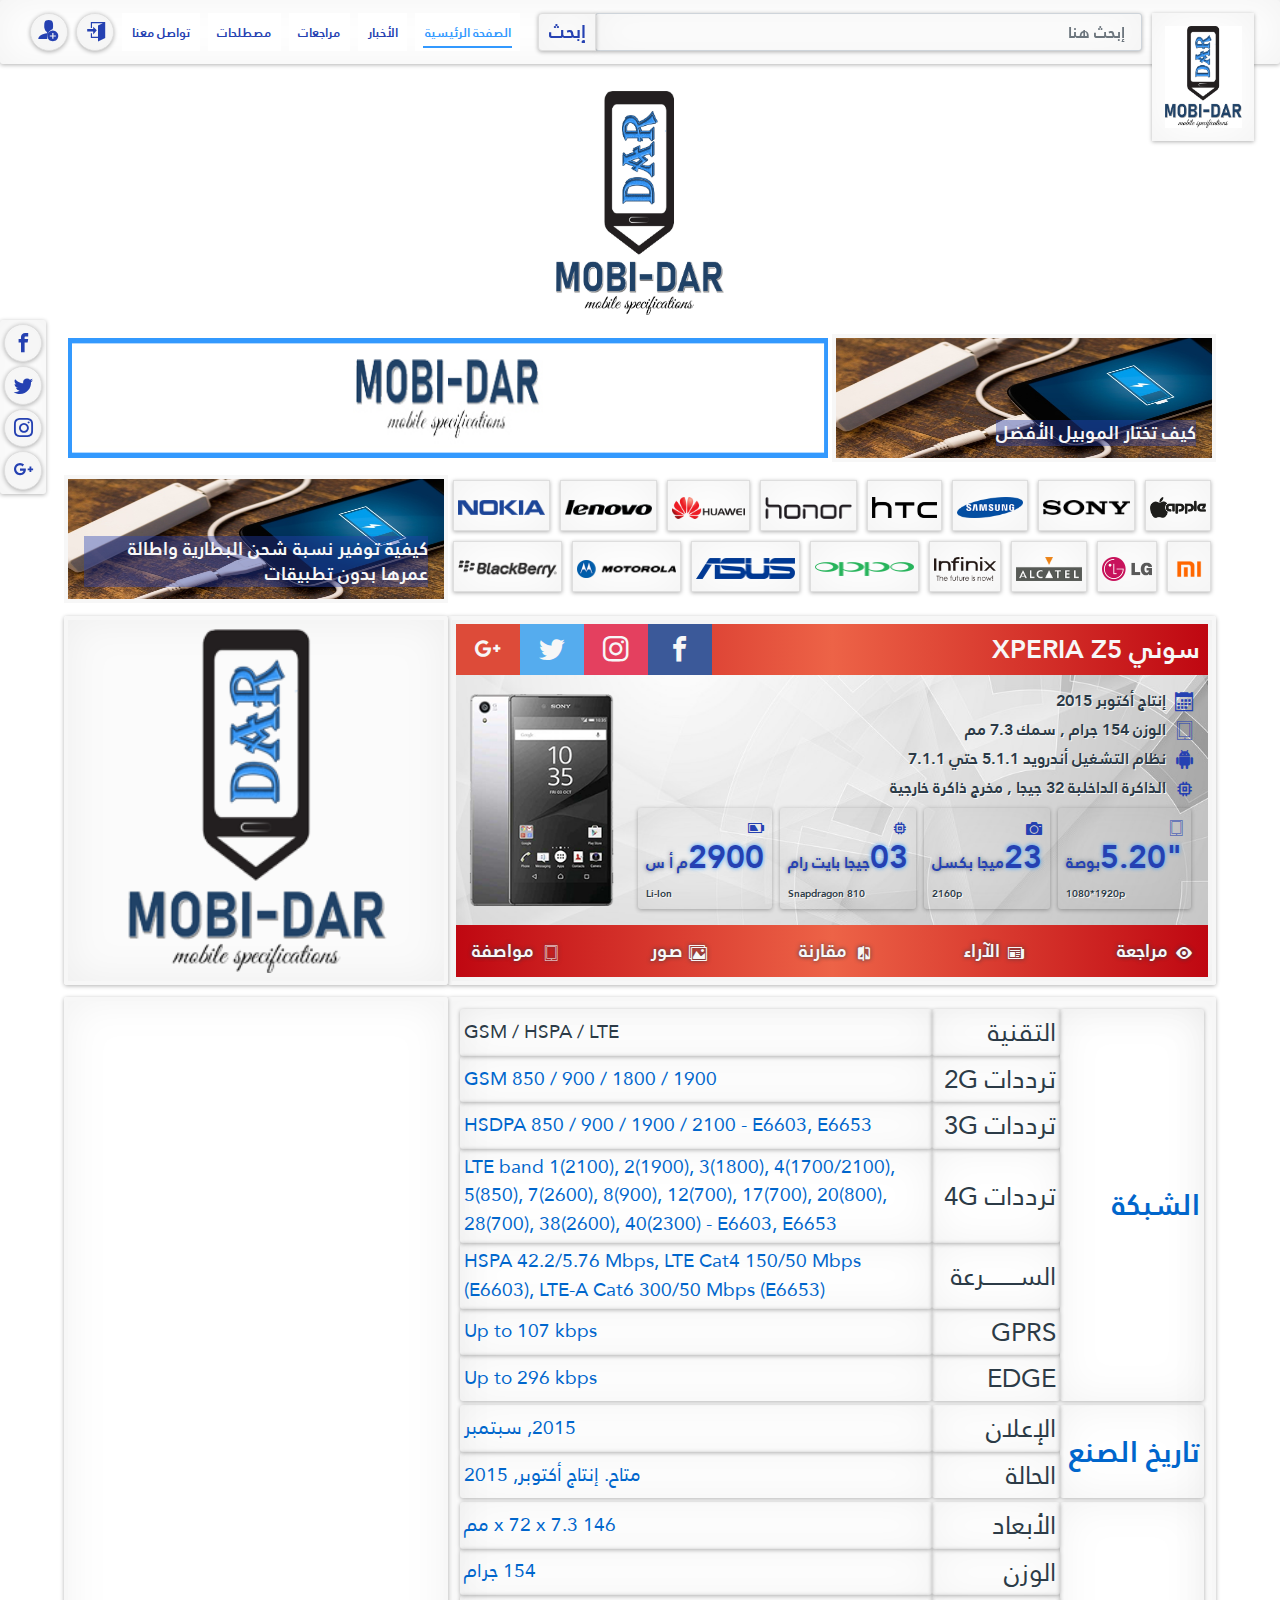
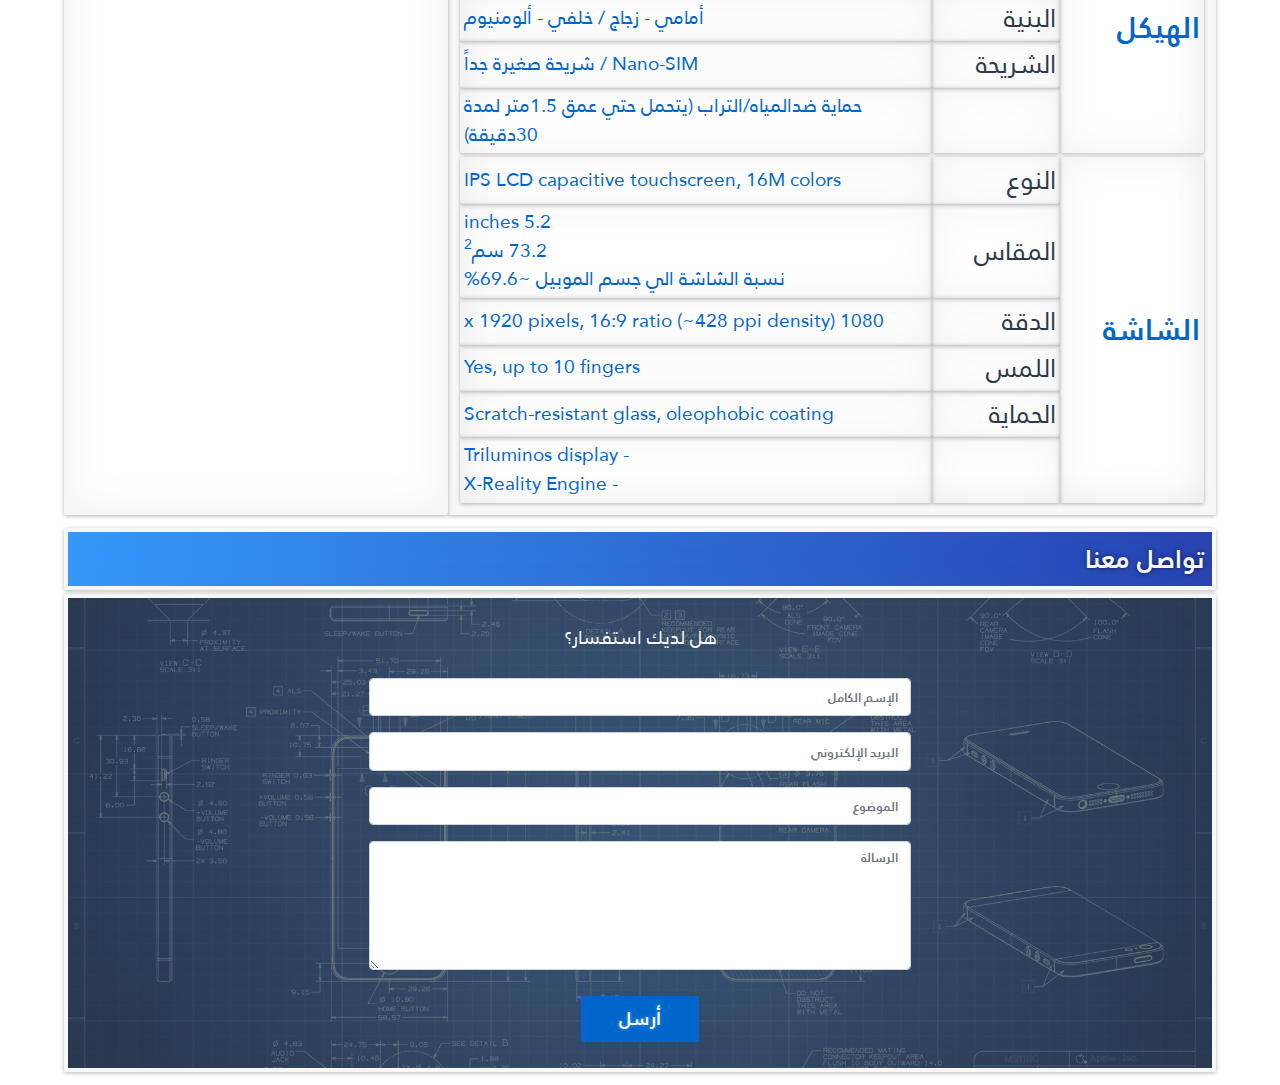
==== commit 5f3fafd6: "building mobile specification page" ====
--- a/mobile.html
+++ b/mobile.html
@@ -6,7 +6,7 @@
     <meta http-equiv="X-UA-Compatible" content="ie=edge">
     <link rel="stylesheet" type="text/css" href="./assets/css/bootstrap.min.css">
     <link rel="stylesheet" type="text/css" href="./assets/css/style.css">
-    <title>دار الموبيل | الصفحة الرئيسية</title>
+    <title>دار الموبيل | سوني XPERIA Z5</title>
 </head>
 <body>
     <div class="page-container">
@@ -61,7 +61,7 @@
                 </div>
                 <div class="col-12 col-sm-8 c-ads__top-full-width">
                     <a href="">
-                        <img src="./assets/images/logo-ver1.jpg" alt="">
+                        <img src="./assets/images/banar-728-90.jpg" alt="">
                     </a>
                 </div>
             </div>
@@ -129,93 +129,207 @@
         </section>
 
        <section id="c-specs">
-           <div class="row c-specs__title">
-               <h3>أبو F9 & F9 Pro</h3>
-               <a href="/" class="c-btn c-specs__social-link c-specs__facebock"><i class="c-icon icon-facebook"></i></a>
-               <a href="/" class="c-btn c-specs__social-link c-specs__instagram"><i class="c-icon icon-instagram"></i></a>
-               <a href="/" class="c-btn c-specs__social-link c-specs__twitter"><i class="c-icon icon-twitter"></i></a>
-               <a href="/" class="c-btn c-specs__social-link c-specs__google-plus"><i class="c-icon icon-google-plus"></i></a>
-           </div>
-            <div class="row c-specs__body">
-                <div class="col-sm-9 col-12 c-specs__head">
-                    <div class="row c-specs__description">
-                        <div class="c-specs__right">
-                            <div class="c-specs__details">
-                                <div class="c-specs__prief">
-                                    <i class="c-icon icon-calendar"></i>
-                                    <span class="c-specs__released">إنتاج أغسطس 2018</span>
-                                </div>
-                                <div class="c-specs__prief">
-                                    <i class="c-icon icon-tablet"></i>
-                                    <span class="c-specs__weight">الوزن 169 جرام , سمك 8 مم</span>
-                                </div>
-                                <div class="c-specs__prief">
-                                    <i class="c-icon icon-android"></i>
-                                    <span class="c-specs__os">نظام التشغيل أندرويد 8.1</span>
-                                </div>
-                                <div class="c-specs__prief">
-                                    <i class="c-icon icon-memory"></i>
-                                    <span class="c-specs__rom">الذاكرة الداخلبة 64 جيجا , مخرج ذاكرة خارجية</span>
-                                </div>
-                            </div>  
-                            <div class="row c-specs__specs">
-                                <div class="c-specs__display">
-                                    <i class="c-icon icon-tablet"></i>
-                                    <h4><strong>"5.2</strong>بوصة</h4>
-                                    <h6><strong>1080*1920</strong>p</h6>
-                                </div>
-                                <div class="c-specs__camera">
-                                    <i class="c-icon icon-camera"></i>
-                                    <h4><strong>23</strong>ميجا بكسل</h4>
-                                    <h6><strong>2160</strong>p</h6>
-                                </div>
-                                <div class="c-specs__memory">
-                                    <i class="c-icon icon-memory"></i>
-                                    <h4><strong>3</strong>جيجا بايت رام</h4>
-                                    <h6>Snapdragon 810</h6>
-                                </div>
-                                <div class="c-specs__battery">
-                                    <i class="c-icon icon-battery"></i>
-                                    <h4><strong>2900</strong>م أ س</h4>
-                                    <h6><strong>Li-Ion</strong></h6>
+           <div class="row">
+                <div class="col-sm-8 col-12 c-specs__head">
+                    <div class="row c-specs__title">
+                        <h3>سوني XPERIA Z5</h3>
+                        <a href="/" class="c-btn c-specs__social-link c-specs__facebock"><i class="c-icon icon-facebook"></i></a>
+                        <a href="/" class="c-btn c-specs__social-link c-specs__instagram"><i class="c-icon icon-instagram"></i></a>
+                        <a href="/" class="c-btn c-specs__social-link c-specs__twitter"><i class="c-icon icon-twitter"></i></a>
+                        <a href="/" class="c-btn c-specs__social-link c-specs__google-plus"><i class="c-icon icon-google-plus"></i></a>
+                    </div>
+                    <div class="row c-specs__body">
+                        <div class="row c-specs__description">
+                            <div class="c-specs__right">
+                                <div class="c-specs__details">
+                                    <div class="c-specs__prief">
+                                        <i class="c-icon icon-calendar"></i>
+                                        <span class="c-specs__released">إنتاج أكتوبر 2015</span>
+                                    </div>
+                                    <div class="c-specs__prief">
+                                        <i class="c-icon icon-tablet"></i>
+                                        <span class="c-specs__weight">الوزن 154 جرام , سمك 7.3 مم</span>
+                                    </div>
+                                    <div class="c-specs__prief">
+                                        <i class="c-icon icon-android"></i>
+                                        <span class="c-specs__os">نظام التشغيل أندرويد 5.1.1 حتي 7.1.1</span>
+                                    </div>
+                                    <div class="c-specs__prief">
+                                        <i class="c-icon icon-memory"></i>
+                                        <span class="c-specs__rom">الذاكرة الداخلبة 32 جيجا , مخرج ذاكرة خارجية</span>
+                                    </div>
+                                </div>  
+                                <div class="row c-specs__specs">
+                                    <div class="c-specs__display">
+                                        <i class="c-icon icon-tablet"></i>
+                                        <h4><strong>"5.20</strong>بوصة</h4>
+                                        <h6><strong>1080*1920</strong>p</h6>
+                                    </div>
+                                    <div class="c-specs__camera">
+                                        <i class="c-icon icon-camera"></i>
+                                        <h4><strong>23</strong>ميجا بكسل</h4>
+                                        <h6><strong>2160</strong>p</h6>
+                                    </div>
+                                    <div class="c-specs__memory">
+                                        <i class="c-icon icon-memory"></i>
+                                        <h4><strong>03</strong>جيجا بايت رام</h4>
+                                        <h6>Snapdragon 810</h6>
+                                    </div>
+                                    <div class="c-specs__battery">
+                                        <i class="c-icon icon-battery"></i>
+                                        <h4><strong>2900</strong>م أ س</h4>
+                                        <h6><strong>Li-Ion</strong></h6>
+                                    </div>
                                 </div>
                             </div>
+                            <a class="c-specs__img" href="">
+                                <img src="./assets/images/sony-z5.png" alt="">
+                            </a>
                         </div>
-                        <a class="c-specs__img" href="">
-                            <img src="../assets/images/sony-z5.png" alt="">
-                        </a>
-                    </div>
-                </div>
-                <div class="col-sm-3 col-12 c-specs__ads">
-                    <img src="../assets/images/banar-250-250.png" alt="">
-                </div>
-           </div>
-           <div class="row c-specs__links">
-                <ul class="list-inline c-specs__menu">
-                    <li class="list-inline-item c-specs__item">
-                        <i class="c-icon icon-eye"></i>
-                        <a href="." class="c-list-inline-item__link c-specs__link  active">مراجعة</a>
-                    </li>
-                    <li class="list-inline-item c-specs__item">
-                            <i class="c-icon icon-newspaper"></i>
-                        <a href="" class="c-list-inline-item__link c-specs__link">الآراء</a>
-                    </li>
-                    <li class="list-inline-item c-specs__item">
-                            <i class="c-icon icon-compare"></i>
-                        <a href="" class="c-list-inline-item__link c-specs__link">مقارنة</a>
-                    </li>
-                    <li class="list-inline-item c-specs__item">
-                            <i class="c-icon icon-images"></i>
-                        <a href="" class="c-list-inline-item__link c-specs__link">صور</a>
-                    </li>
-                    <li class="list-inline-item c-specs__item">
-                            <i class="c-icon icon-tablet"></i>
-                        <a href="" class="c-list-inline-item__link c-specs__link">مواصفة</a>
-                    </li>
-                </ul>
-           </div>
+                    </div>
+                    <div class="row c-specs__links">
+                            <ul class="list-inline c-specs__menu">
+                                <li class="list-inline-item c-specs__item">
+                                    <i class="c-icon icon-eye"></i>
+                                    <a href="." class="c-list-inline-item__link c-specs__link  active">مراجعة</a>
+                                </li>
+                                <li class="list-inline-item c-specs__item">
+                                        <i class="c-icon icon-newspaper"></i>
+                                    <a href="" class="c-list-inline-item__link c-specs__link">الآراء</a>
+                                </li>
+                                <li class="list-inline-item c-specs__item">
+                                        <i class="c-icon icon-compare"></i>
+                                    <a href="" class="c-list-inline-item__link c-specs__link">مقارنة</a>
+                                </li>
+                                <li class="list-inline-item c-specs__item">
+                                        <i class="c-icon icon-images"></i>
+                                    <a href="" class="c-list-inline-item__link c-specs__link">صور</a>
+                                </li>
+                                <li class="list-inline-item c-specs__item">
+                                        <i class="c-icon icon-tablet"></i>
+                                    <a href="" class="c-list-inline-item__link c-specs__link">مواصفة</a>
+                                </li>
+                            </ul>
+                    </div>
+                </div>
+                <div class="col-sm-4 col-12 c-specs__ads text-center">
+                    <img src="./assets/images/banar-250-250.png" alt="">
+                </div>
+            </div>
        </section>
 
+       <section id="c-tabs">
+           <div class="row">
+                <div class="col-sm-8 col-12 c-specification">
+                    <div class="">
+                        <table>
+                            <tbody>
+                                <tr class="tr-hover">
+                                    <th rowspan="15" scope="row">الشبكة</th>
+                                    <td class="ttl"><a href="network-bands.php3">التقنية</a></td>
+                                    <td class="nfo"><a href="#" class="link-network-detail " data-spec="nettech">GSM / HSPA / LTE</a></td>
+                                </tr>
+                                <tr class="tr-toggle" style="display: table-row;">
+                                    <td class="ttl"><a href="network-bands.php3">ترددات 2G</a></td>
+                                    <td class="nfo" data-spec="net2g">GSM 850 / 900 / 1800 / 1900 </td>
+                                </tr>
+                                <tr class="tr-toggle" style="display: table-row;">
+                                    <td class="ttl"><a href="network-bands.php3"> ترددات 3G</a></td>
+                                    <td class="nfo" data-spec="net3g">HSDPA 850 / 900 / 1900 / 2100 - E6603, E6653</td>
+                                </tr>
+                                <tr class="tr-toggle" style="display: table-row;">
+                                    <td class="ttl"><a href="network-bands.php3">ترددات 4G</a></td>
+                                    <td class="nfo" data-spec="net4g">LTE band 1(2100), 2(1900), 3(1800), 4(1700/2100), 5(850), 7(2600), 8(900), 12(700), 17(700), 20(800), 28(700), 38(2600), 40(2300) - E6603, E6653</td>
+                                </tr>
+                                <tr class="tr-toggle" style="display: table-row;">
+                                    <td class="ttl"><a href="glossary.php3?term=3g">الســـــــــــرعة</a></td>
+                                    <td class="nfo" data-spec="speed">HSPA 42.2/5.76 Mbps, LTE Cat4 150/50 Mbps (E6603), LTE-A Cat6 300/50 Mbps (E6653)</td>
+                                </tr>
+                                <tr class="tr-toggle" style="display: table-row;">
+                                    <td class="ttl"><a href="glossary.php3?term=gprs">GPRS</a></td>
+                                    <td class="nfo" data-spec="gprstext">Up to 107 kbps</td>
+                                </tr>	
+                                <tr class="tr-toggle" style="display: table-row;">
+                                    <td class="ttl"><a href="glossary.php3?term=edge">EDGE</a></td>
+                                    <td class="nfo" data-spec="edge">Up to 296 kbps</td>
+                                </tr>
+                            </tbody>
+                        </table>
+                        <table>
+                            <tbody>
+                                <tr>
+                                    <th rowspan="2" scope="row">تاريخ الصنع</th>
+                                    <td class="ttl"><a href="glossary.php3?term=phone-life-cycle">الإعلان</a></td>
+                                    <td class="nfo" data-spec="year">2015, سبتمبر</td>
+                                </tr>	
+                                <tr>
+                                    <td class="ttl"><a href="glossary.php3?term=phone-life-cycle">الحالة</a></td>
+                                    <td class="nfo" data-spec="status">متاح. إنتاج أكتوبر, 2015</td>
+                                </tr>
+                            </tbody>
+                        </table>
+                        <table>
+                            <tbody>
+                                <tr>
+                                    <th rowspan="6" scope="row">الهيكل</th>
+                                    <td class="ttl"><a href="#" onclick="helpW('h_dimens.htm');">الأبعاد</a></td>
+                                    <td class="nfo" data-spec="dimensions">146 x 72 x 7.3 مم </td>
+                                </tr>
+                                <tr>
+                                    <td class="ttl"><a href="#" onclick="helpW('h_weight.htm');">الوزن</a></td>
+                                    <td class="nfo" data-spec="weight">154 جرام </td>
+                                </tr>
+                                <tr>
+                                    <td class="ttl"><a href="glossary.php3?term=build">البنية</a></td>
+                                    <td class="nfo" data-spec="build">أمامي - زجاج / خلفي - ألومنيوم</td>
+                                </tr>
+                                <tr>
+                                    <td class="ttl"><a href="glossary.php3?term=sim">الشريحة</a></td>
+                                    <td class="nfo" data-spec="sim">Nano-SIM /  شريحة صغيرة جداً</td>
+                                </tr>
+                                <tr>
+                                    <td class="ttl">&nbsp;</td>
+                                    <td class="nfo" data-spec="bodyother">حماية ضدالمياه/التراب (يتحمل حتي عمق 1.5متر لمدة 30دقيقة)</td>
+                                </tr>    
+                            </tbody>
+                        </table>
+                        <table>
+                            <tbody>
+                                <tr>
+                                    <th rowspan="6" scope="row">الشاشة</th>
+                                    <td class="ttl"><a href="glossary.php3?term=display-type">النوع</a></td>
+                                    <td class="nfo" data-spec="displaytype">IPS LCD capacitive touchscreen, 16M colors</td>
+                                </tr>
+                                <tr>
+                                    <td class="ttl"><a href="#" onclick="helpW('h_dsize.htm');">المقاس</a></td>
+                                    <td class="nfo" data-spec="displaysize">5.2 inches<br> 73.2 سم<sup>2</sup> <br> نسبة الشاشة الي جسم الموبيل ~69.6% </td>
+                                </tr>
+                                <tr>
+                                    <td class="ttl"><a href="glossary.php3?term=resolution">الدقة</a></td>
+                                    <td class="nfo" data-spec="displayresolution">1080 x 1920 pixels, 16:9 ratio (~428 ppi density)</td>
+                                </tr>
+                                <tr>
+                                    <td class="ttl"><a href="glossary.php3?term=multitouch">اللمس</a></td>
+                                    <td class="nfo">Yes, up to 10 fingers</td>
+                                </tr>
+                                <tr>
+                                    <td class="ttl"><a href="glossary.php3?term=screen-protection">الحماية</a></td>
+                                    <td class="nfo" data-spec="displayprotection">Scratch-resistant glass, oleophobic coating</td>
+                                </tr>
+                                <tr>        
+                                    <td class="ttl">&nbsp;</td>
+                                    <td class="nfo" data-spec="displayother">- Triluminos display<br>
+                                    - X-Reality Engine</td>
+                                </tr>   
+                            </tbody>
+                        </table>
+                    </div>
+                </div>
+                <div class="col-sm-4 col-12 c-specification">
+
+                </div>
+            </div>
+       </section>
 
 
         <section id="contact">
--- a/assets/css/style.css
+++ b/assets/css/style.css
@@ -1 +1 @@
-@charset "UTF-8";.row{margin:0}@font-face{font-family:"janna LT";src:local("janna LT"),url(../fonts/janna.woff) format("woff");font-weight:400}@font-face{font-family:"janna LT";src:local("janna LT"),url(../fonts/janna-bold.woff) format("woff");font-weight:700}@font-face{font-family:Algerian;src:local("Algerian"),url(../fonts/ALGER.TTF) format("ttf")}html{box-sizing:border-box;direction:rtl}*,:after,:before{box-sizing:inherit}body{font-size:spacing("wide");line-height:spacing("extra-wide");color:#f7f7f7;font-family:"janna LT","Helvetica Neue","Segoe UI",sans-serif}.container{padding:0}a,a:active,a:focus,a:hover{text-decoration:none;color:#f7f7f7}h1,h2,h3,h4,h5,h6{font-family:"janna LT","Helvetica Neue","Segoe UI",sans-serif;font-weight:700;margin-top:0}h1{font-size:42px}h2{font-size:28px}h3{font-size:17px}button,input{font-family:"janna LT","Helvetica Neue","Segoe UI",sans-serif}p,span{font-weight:400}@font-face{font-family:icomoon;src:url(../fonts/icons/icomoon.eot?k8auch);src:url(../fonts/icons/icomoon.eot?k8auch#iefix) format("embedded-opentype"),url(../fonts/icons/icomoon.ttf?k8auch) format("truetype"),url(../fonts/icons/icomoon.woff?k8auch) format("woff"),url(../fonts/icons/icomoon.svg?k8auch#icomoon) format("svg");font-weight:400;font-style:normal}[class*=" icon-"],[class^=icon-]{font-family:icomoon!important;speak:none;font-style:normal;font-weight:400;font-variant:normal;text-transform:none;line-height:1;-webkit-font-smoothing:antialiased;-moz-osx-font-smoothing:grayscale}.icon-images:before{content:""}.icon-newspaper:before{content:""}.icon-camera:before{content:""}.icon-calendar:before{content:""}.icon-user-plus:before{content:""}.icon-enter:before{content:""}.icon-exit:before{content:""}.icon-arrow-right2:before{content:""}.icon-arrow-left2:before{content:""}.icon-circle-right:before{content:""}.icon-circle-left:before{content:""}.icon-google-plus:before{content:""}.icon-facebook:before{content:""}.icon-instagram:before{content:""}.icon-twitter:before{content:""}.icon-android:before{content:""}.icon-eye:before{content:""}.icon-battery:before{content:""}.icon-hardware:before{content:""}.icon-uniE905:before{content:""}.icon-codeschool:before{content:"";color:#4cadc0}.icon-tablet:before{content:""}.icon-compare:before{content:""}.icon-memory:before{content:""}.icon-dashboard:before{content:""}.c-button{display:flex;flex-direction:column;justify-content:space-around;height:500px}.c-btn{font-size:1vw;font-weight:700;line-height:3vw;text-align:center;color:#2541b2;position:relative;display:block;margin:0 .3125vw;padding:0 .75vw;background-color:#fff;border:1px solid #2541b2;text-decoration:none;text-transform:uppercase;transform-style:flat;transition:all 250ms ease-out;cursor:pointer}.c-btn:after,.c-btn:before{content:"";position:absolute;z-index:-2;transition:all 250ms ease-out}.c-btn:focus{outline:0}.paper{box-shadow:0 1px 4px rgba(0,0,0,.3),0 0 40px rgba(128,128,128,.1) inset;border-color:#dedede}.paper.active,.paper:focus,.paper:hover{color:#39f}.paper-raise:before{top:0;left:0;width:100%;height:100%}.paper-raise.active,.paper-raise:focus,.paper-raise:hover{border-color:#fff}.paper-raise.active:before,.paper-raise:focus:before,.paper-raise:hover:before{box-shadow:0 15px 10px -10px rgba(31,31,31,.5)}.paper-raise-flatten{border-color:#fff;box-shadow:none}.paper-raise-flatten:before{top:0;left:0;width:100%;height:100%;box-shadow:0 15px 10px -10px rgba(31,31,31,.5)}.paper-raise-flatten.active,.paper-raise-flatten:focus,.paper-raise-flatten:hover{border-color:#dedede}.paper-raise-flatten.active:before,.paper-raise-flatten:focus:before,.paper-raise-flatten:hover:before{box-shadow:0 1px 4px rgba(0,0,0,.3),0 0 40px rgba(128,128,128,.1) inset}.paper-lift:after,.paper-lift:before{bottom:15px;width:50%;height:20%;max-width:300px;max-height:100px;box-shadow:0 10px 10px rgba(31,31,31,.5)}.paper-lift:before{left:8px;transform:rotate(-3deg)}.paper-lift:after{right:8px;transform:rotate(3deg)}.paper-lift.active,.paper-lift:focus,.paper-lift:hover{border-color:transparent}.paper-lift.active:after,.paper-lift.active:before,.paper-lift:focus:after,.paper-lift:focus:before,.paper-lift:hover:after,.paper-lift:hover:before{box-shadow:0 15px 12px rgba(31,31,31,.7)}.paper-lift.active:before,.paper-lift:focus:before,.paper-lift:hover:before{left:10px}.paper-lift.active:after,.paper-lift:focus:after,.paper-lift:hover:after{right:10px}.paper-flatten{border:1px solid transparent}.paper-flatten:after,.paper-flatten:before{bottom:15px;width:50%;height:20%;max-width:300px;max-height:100px;box-shadow:0 15px 12px rgba(31,31,31,.7)}.paper-flatten:before{left:10px;transform:rotate(-3deg)}.paper-flatten:after{right:10px;transform:rotate(3deg)}.paper-flatten.active,.paper-flatten:focus,.paper-flatten:hover{border-color:#ccc}.paper-flatten.active:after,.paper-flatten.active:before,.paper-flatten:focus:after,.paper-flatten:focus:before,.paper-flatten:hover:after,.paper-flatten:hover:before{transition:box-shadow .6s ease-out,left .2s,right .2s;box-shadow:0 8px 8px rgba(31,31,31,.5)}.paper-flatten.active:before,.paper-flatten:focus:before,.paper-flatten:hover:before{left:5px}.paper-flatten.active:after,.paper-flatten:focus:after,.paper-flatten:hover:after{right:5px}@media (max-width:991.5px){.paper-flatten.active,.paper-flatten:focus,.paper-flatten:hover{border:1px solid #2541b2}}.paper-curl-left:after,.paper-curl-left:before,.paper-curl-right:after,.paper-curl-right:before,.paper-curl:after,.paper-curl:before{bottom:12px;width:50%;height:55%;max-width:200px;max-height:100px;box-shadow:1px 8px 12px rgba(31,31,31,.6)}.paper-curl-left:before,.paper-curl-right:before,.paper-curl:before{left:10px}.paper-curl-left:after,.paper-curl-right:after,.paper-curl:after{right:10px}.paper-curl-left.active:after,.paper-curl-left.active:before,.paper-curl-left:focus:after,.paper-curl-left:focus:before,.paper-curl-left:hover:after,.paper-curl-left:hover:before,.paper-curl-right.active:after,.paper-curl-right.active:before,.paper-curl-right:focus:after,.paper-curl-right:focus:before,.paper-curl-right:hover:after,.paper-curl-right:hover:before,.paper-curl.active:after,.paper-curl.active:before,.paper-curl:focus:after,.paper-curl:focus:before,.paper-curl:hover:after,.paper-curl:hover:before{box-shadow:1px 8px 12px rgba(31,31,31,.8)}.paper-curl-left.active:before,.paper-curl-left:focus:before,.paper-curl-left:hover:before,.paper-curl-right.active:before,.paper-curl-right:focus:before,.paper-curl-right:hover:before,.paper-curl.active:before,.paper-curl:focus:before,.paper-curl:hover:before{transform:skew(-8deg) rotate(-3deg)}.paper-curl-left.active:after,.paper-curl-left:focus:after,.paper-curl-left:hover:after,.paper-curl-right.active:after,.paper-curl-right:focus:after,.paper-curl-right:hover:after,.paper-curl.active:after,.paper-curl:focus:after,.paper-curl:hover:after{transform:skew(8deg) rotate(3deg)}.paper-curl.active,.paper-curl:focus,.paper-curl:hover{border-radius:0 0 40% 40%/0 0 30% 30%}.paper-curl-right:before{display:none}.paper-curl-right.active,.paper-curl-right:focus,.paper-curl-right:hover{border-radius:0 0 40% 0/0 0 30% 0}.paper-curl-left:after{display:none}.paper-curl-left.active,.paper-curl-left:focus,.paper-curl-left:hover{border-radius:0 0 0 40%/0 0 0 30%}.footerLink{position:absolute;bottom:0;right:0;padding:10px 15px;color:#fff;background-color:rgba(0,0,0,.8);border-radius:5px 0 0 0;text-decoration:none;transition:.3s}.footerLink.active,.footerLink:focus,.footerLink:hover{background-color:rgba(60,60,60,.8)}.c-card{border-radius:3px;box-shadow:0 1px 4px rgba(0,0,0,.3),0 0 40px rgba(128,128,128,.1) inset;display:flex;align-items:flex-start;flex-wrap:wrap;padding:2vw;width:100%}.c-card__title{flex-grow:1;color:#637381;font-weight:400;margin-left:1vw}.c-card__desc{flex-basis:100%}.c-card--no-desc{align-items:center}.c-card--no-desc .c-card__title{margin-bottom:0}.c-card--no-action .c-card__desc{margin-top:0}.c-navbar{padding:1vw 2vw;border-radius:3px;box-shadow:0 1px 4px rgba(0,0,0,.3),0 0 40px rgba(128,128,128,.1) inset;margin-bottom:0;background:#fff;height:5vw;transition:.6s ease-in-out all}@media (max-width:1200px){.c-navbar{height:7vw}}@media (max-width:575px){.c-navbar{height:10vw}}@media (max-width:991.5px){.c-navbar :nth-child(3){order:5}}.c-navbar__collapse{flex-grow:0}@media (max-width:991.5px){.c-navbar__collapse{position:absolute;top:6.25vw;padding:0;left:3.25vw;background-color:#f7f7f7;z-index:1000}}@media (max-width:575px){.c-navbar__collapse{top:10vw;left:3.25vw}}.c-navbar__btn{outline:0;padding:0;line-height:100%;height:5vw;width:5vw;margin:0 1.25vw 0}.c-navbar__btn i.icon-dashboard{font-size:3vw}@media (max-width:575px){.c-navbar__btn{height:6vw;width:6vw}}.c-navbar__menu{padding:0;margin-left:auto}@media (max-width:991.5px){.c-navbar__menu{border:1px solid #2541b2;padding:.3125vw .3125vw 0;margin:0;box-shadow:0 1px 4px rgba(0,0,0,.3),0 0 40px rgba(128,128,128,.1) inset;border-color:#dedede}}@media (max-width:991.5px){.c-navbar__item{padding-bottom:.625vw;margin:.3125vw 0}}.c-navbar__link{border:none;position:relative;transition:.5s all ease-in-out}.c-navbar__link::before{position:absolute;content:'';height:.15625vw;background-color:#06c;top:2.625vw;right:5vw;left:5vw;z-index:100;opacity:0;transition:.7s all ease-in-out}.c-navbar__link.active,.c-navbar__link:hover{color:#39f}.c-navbar__link.active::before,.c-navbar__link:hover::before{opacity:1;background-color:#39f;right:.625vw;left:.625vw}@media (max-width:1200px){.c-navbar__link{font-size:1.5vw;line-height:2.6875vw}}@media (max-width:991.5px){.c-navbar__link{font-size:2vw;line-height:4.6875vw;background:0 0;box-shadow:0 1px 4px rgba(0,0,0,.3),0 0 40px rgba(128,128,128,.1) inset;border-color:#dedede}.c-navbar__link::before{display:none}}@media (max-width:575px){.c-navbar__link{font-size:3vw;line-height:5vw;padding:1.25vw}}.c-navbar__brand{padding:0;margin:0;height:3vw;width:8vw}.c-navbar__brand img{background:#fff;width:100%;vertical-align:top;padding:1vw;box-shadow:0 1px 4px rgba(0,0,0,.3),0 0 40px rgba(128,128,128,.1) inset}.c-navbar__brand:hover{text-shadow:none}@media (max-width:1200px){.c-navbar__brand{height:5vw}}@media (max-width:991.5px){.c-navbar__brand{width:10vw}}@media (max-width:575px){.c-navbar__brand{height:6vw;width:20vw}}.c-navbar__social{position:fixed;top:25vw;left:0;z-index:100;border-radius:3px;box-shadow:0 1px 4px rgba(0,0,0,.3),0 0 40px rgba(128,128,128,.1) inset}.c-navbar__social-link{outline:0;height:3vw;width:3vw;display:block;position:relative;border-radius:50%;margin:.3125vw}.c-navbar__social-link i.c-icon{font-size:1.5vw;position:absolute;top:50%;right:50%;transform:translate(50%,-50%)}.c-navbar__social-link:hover{background:#f7f7f7}@media (max-width:767.5px){.c-navbar__social-link{height:7vw;width:7vw}.c-navbar__social-link i.c-icon{font-size:3vw}}.c-navbar__facebock:hover .icon-facebook{color:#3b5999}.c-navbar__twitter:hover .icon-twitter{color:#55acee}.c-navbar__instagram:hover .icon-instagram{color:#e4405f}.c-navbar__google-plus:hover .icon-google-plus{color:#dd4b39}.c-navbar__enter:hover,.c-navbar__user-plus:hover{border-color:#007ace}.c-navbar__enter:hover .c-icon,.c-navbar__user-plus:hover .c-icon{color:#007ace}@media (max-width:1200px){.c-navbar__enter,.c-navbar__user-plus{height:5vw;width:5vw}.c-navbar__enter i.c-icon,.c-navbar__user-plus i.c-icon{font-size:3vw}}@media (max-width:575px){.c-navbar__enter,.c-navbar__user-plus{height:6vw;width:6vw}.c-navbar__enter i.c-icon,.c-navbar__user-plus i.c-icon{font-size:3vw}}.c-navbar__search{padding:0 .75vw;flex-grow:1}.c-navbar__search .c-textfield{position:relative}.c-navbar__search .c-textfield .c-textfield__input{margin:0;font-size:1.25vw;line-height:3vw;padding:0 1.25vw;height:3vw;font-weight:700;border-radius:3px;box-shadow:0 1px 4px rgba(0,0,0,.3),0 0 40px rgba(128,128,128,.1) inset;transition:.5s all ease}.c-navbar__search .c-textfield .c-textfield__input:focus,.c-navbar__search .c-textfield .c-textfield__input:hover{box-shadow:0 0 1px 1px rgba(51,153,255,.8)}@media (max-width:1200px){.c-navbar__search .c-textfield .c-textfield__input{font-size:2vw;line-height:5vw;height:5vw}}@media (max-width:575.5px){.c-navbar__search .c-textfield .c-textfield__input{font-size:3vw;line-height:6vw;height:6vw}}.c-textfield__btn{left:0;margin-right:0;font-size:1.5vw;line-height:2.3125vw}@media (max-width:575.5px){.c-textfield__btn{font-size:2vw;line-height:2vw}}.c-sidebar{width:min-content;margin:0;background:rgba(247,247,247,.2)}@media (max-width:992px){.c-sidebar{display:none}}.c-sidebar__main{padding:.3125vw .3125vw 0;margin:0;border-radius:3px;box-shadow:0 1px 4px rgba(0,0,0,.3),0 0 40px rgba(128,128,128,.1) inset}.c-sidebar__li{list-style:none}.c-sidebar__btn{font-size:1.25vw;margin:0 0 .3125vw;width:100%}.c-sidebar__btn:focus{outline:0}.c-sidebar__sub{border-radius:3px;box-shadow:0 1px 4px rgba(0,0,0,.3),0 0 40px rgba(128,128,128,.1) inset;padding:0;margin:0 0 .3125vw}.c-sidebar__table{margin-left:auto;margin-right:auto}.c-sidebar__sub--brand{width:5vw;height:3vw;line-height:2.75vw;margin:.3125vw;padding:0 .3125vw}.c-sidebar__sub--brand img{width:100%;max-height:3vw}.c-sidebar__table--latest{table-layout:fixed}.c-sidebar__td--latest{padding:0 .3125vw}.c-sidebar__td--latest img{padding:.625vw 0;width:90%}.c-sidebar__sub--latest{margin:.3125vw 0}.c-sidebar--sm{display:none}@media (max-width:992px){.c-sidebar--sm{display:block}}.c-sidebar--sm .c-ads__middle img{zoom:.5}.c-sidebar--sm .c-sidebar__td--latest img{zoom:.8}.c-carousel{margin-bottom:.3125vw}.carousel-inner{border-radius:3px;box-shadow:0 1px 4px rgba(0,0,0,.3),0 0 40px rgba(128,128,128,.1) inset;background-image:-webkit-gradient(linear,left top,right bottom,from(#4265e4),to(#2972f0));background:linear-gradient(.25turn,#0db3e9,#e55a79,#2e0721)}.c-carousel__container{display:-webkit-flex;display:flex;flex-direction:row;justify-content:space-around;width:90%;margin-left:auto;margin-right:auto;height:20vw;padding:1.5vw}.c-carousel__container .c-carousel__img{flex-grow:1;width:5vw;display:flex;flex-direction:column;justify-content:center}.c-carousel__container .c-carousel__img img{width:100%;float:left}@media (max-width:992px){.c-carousel__container .c-carousel__img img{width:80%;margin-right:auto}}.c-carousel__description{display:-webkit-flex;display:flex;flex-direction:column;justify-content:space-around;flex-grow:2}.c-carousel__description h5{color:#f7f7f7;font-size:1.5vw}.c-carousel__description p{color:#f7f7f7}.c-carousel__description p strong{color:#ed6347}.c-carousel__specs{display:-webkit-flex;display:flex;justify-content:space-around}.c-carousel__battery,.c-carousel__camera,.c-carousel__display,.c-carousel__memory{color:#f7f7f7;margin:.3125vw}.c-carousel__battery i.c-icon,.c-carousel__camera i.c-icon,.c-carousel__display i.c-icon,.c-carousel__memory i.c-icon{font-size:1.5vw}.c-carousel__battery h4,.c-carousel__camera h4,.c-carousel__display h4,.c-carousel__memory h4{font-size:.75vw;margin:.625vw 0}.c-carousel__battery h4 strong,.c-carousel__camera h4 strong,.c-carousel__display h4 strong,.c-carousel__memory h4 strong{font-size:1.5vw;padding-left:.3125vw}.c-carousel__battery h6,.c-carousel__camera h6,.c-carousel__display h6,.c-carousel__memory h6{font-size:.75vw;direction:ltr;color:#dcdcdc}.carousel-control-next,.carousel-control-prev{display:block;width:2vw;height:2vw;top:50%;transform:translateY(-50%);line-height:3vw}.carousel-control-next i.c-icon,.carousel-control-prev i.c-icon{font-size:2vw}.carousel-control-prev{left:2vw}.carousel-control-next{right:2vw}ol.carousel-indicators{bottom:.625vw;margin-bottom:.3125vw;padding-right:0}ol.carousel-indicators li{width:.75vw;height:.75vw}.c-ads{display:flex;flex-direction:row;justify-content:space-around;height:auto}.c-ads__top-full-width{padding:.3125vw;height:10vw}.c-ads__top-full-width img{width:100%;height:100%}.c-ads__left-full-height{border-radius:3px;box-shadow:0 1px 4px rgba(0,0,0,.3),0 0 40px rgba(128,128,128,.1) inset;margin:0;background:#f5f5f5;padding:.3125vw;width:-moz-fit-content;height:100%;height:fit-content;width:fit-content}.c-ads__left-full-height img{width:100%}.c-ads__middle{border-radius:3px;box-shadow:0 1px 4px rgba(0,0,0,.3),0 0 40px rgba(128,128,128,.1) inset;margin:.3125vw auto;background:#f5f5f5;padding:.3125vw;width:-moz-fit-content;height:-moz-fit-content;height:fit-content;width:fit-content}.c-ads__middle img{max-width:100%}.c-body__row{margin-bottom:.3125vw;min-height:20vw;max-height:25vw}.c-body__larg{border-radius:3px;box-shadow:0 1px 4px rgba(0,0,0,.3),0 0 40px rgba(128,128,128,.1) inset;padding:0;transition:.4s all ease-in-out;display:flex;flex-direction:column;justify-content:center}.c-body__larg a{position:relative;width:100%;height:100%}.c-body__larg img{padding:.3125vw;width:100%;height:100%;transition:.4s all ease-in-out}.c-body__larg h3{position:absolute;font-size:2vw;bottom:1.25vw;right:1.25vw;left:1.25vw;color:#f5f5f5;background:rgba(37,65,178,.2);box-shadow:0 0 5px 0 rgba(37,65,178,.3);line-height:3vw;transition:.4s all ease-in-out}.c-body__larg:hover{box-shadow:0 0 20px 0 rgba(37,65,178,.6) inset}.c-body__small{border-radius:3px;box-shadow:0 1px 4px rgba(0,0,0,.3),0 0 40px rgba(128,128,128,.1) inset;padding:0;transition:.4s all ease-in-out;display:flex;flex-direction:column;justify-content:space-between}.c-body__small a{width:100%;height:100%;position:relative}.c-body__small img{padding:.3125vw;width:100%;height:100%;transition:.4s all ease-in-out}.c-body__small h4{position:absolute;font-size:1.5vw;bottom:1.25vw;right:1.25vw;left:1.25vw;color:#f5f5f5;background:rgba(37,65,178,.2);box-shadow:0 0 5px 0 rgba(37,65,178,.3);line-height:3vw;transition:.4s all ease-in-out}.c-body__small:hover{box-shadow:0 0 20px 0 rgba(37,65,178,.6) inset}.c-small-section{padding:0;border:.3125vw solid #f7f7f7;position:relative;overflow:hidden;transition:.5s all ease-in-out;height:10vw}.c-small-section img{padding:0;height:100%;width:100%;transition:1s all ease-in-out}.c-small-section:hover img{-ms-transform:scale(1.05);-webkit-transform:scale(1.05);transform:scale(1.05)}.c-small-section h5{position:absolute;font-size:1.5vw;line-height:2vw;bottom:.3125vw;right:1.25vw;left:1.25vw;background:rgba(37,65,178,.4);width:fit-content}@media (max-width:575.5px){.c-small-section{height:35vw}.c-small-section h5{font-size:4vw;line-height:5vw}}.c-brands{padding:0;margin:0;height:auto}.c-brands__table{display:flex;flex-direction:column;justify-content:center}@media (max-width:575.5px){.c-brands__table{display:none}}.c-brands__tr{display:flex;flex-direction:row;justify-content:space-between}.c-brands__sub--brand{margin:.3125vw;padding:0 .3125vw;line-height:4vw;height:4vw}.c-brands__sub--brand img{width:100%;max-height:4vw}.c-brands__table--sm{display:none}@media (max-width:575.5px){.c-brands__table--sm{display:block}}.c-brands__tr--sm{display:flex;flex-direction:row;justify-content:space-between}.c-brands__sub--brand--sm{margin:1.25vw;padding:0 .625vw;line-height:11.25vw;height:11.25vw}.c-brands__sub--brand--sm img{width:100%;max-height:10vw}.c-large-section{padding:0;border:.3125vw solid #f7f7f7;position:relative;overflow:hidden;transition:.5s all ease-in-out;border-radius:3px;box-shadow:0 1px 4px rgba(0,0,0,.3),0 0 40px rgba(128,128,128,.1) inset;height:15vw;position:relative}.c-large-section img{padding:0;height:100%;width:100%;transition:1s all ease-in-out}.c-large-section:hover img{-ms-transform:scale(1.05);-webkit-transform:scale(1.05);transform:scale(1.05)}.c-large-section h5{position:absolute;font-size:2vw;line-height:3vw;bottom:.3125vw;right:1.25vw;left:1.25vw;background:rgba(37,65,178,.4);width:fit-content;margin-right:auto}.c-large-section h5 strong{font-size:3vw;color:#39f}@media (max-width:575.5px){.c-large-section{height:50vw}.c-large-section h5{font-size:3vw;line-height:5vw}.c-large-section h5 strong{font-size:5vw}}.page-container{margin-right:auto;margin-left:auto;width:90vw}@media (max-width:575.5px){.page-container{width:100%}}section{margin:.3125vw 0 1vw}#c-header{padding-top:5.3125vw}#c-header .c-header__title{padding:1.5vw}#c-header .c-header__link{display:block;width:15%;margin-left:auto;margin-right:auto}#c-header .c-header__link img{width:100%}#c-header .c-header__link:hover{text-shadow:.3125vw .3125vw 1.25vw #2541b2;color:#2541b2}@media (max-width:1200px){#c-header{padding-top:7.3125vw}}@media (max-width:575px){#c-header{padding-top:10.3125vw}}.c-btn__title{color:#f7f7f7;background:linear-gradient(.25turn,#39f,#2541b2);font-size:2vw;line-height:3vw;padding:.625vw;box-shadow:none;border:.3125vw solid #f7f7f7;margin:.3125vw 0 0;text-shadow:0 0 .3125vw rgba(0,0,0,.6);border-radius:3px;box-shadow:0 1px 4px rgba(0,0,0,.3),0 0 40px rgba(128,128,128,.1) inset}@media (max-width:575.5px){.c-btn__title{font-size:3vw;line-height:5vw}}.c-latest__row{margin-top:.3125vw}.c-latest__section{background-image:url(../images/bg11.jpg);margin-top:.3125vw;padding:.3125vw .625vw;background-size:cover;background-position:center center}.c-latest__overlay{display:flex;justify-content:space-around;background:rgba(245,245,220,.1);height:100%;border:.3125vw solid #f7f7f7;border-radius:3px;box-shadow:0 1px 4px rgba(0,0,0,.3),0 0 40px rgba(128,128,128,.1) inset}.c-latest__specs{padding:1.25vw 0;color:#2541b2;width:45%}.c-latest__specs i.c-icon{font-size:1.25vw}.c-latest__specs h4{font-size:1.5vw}.c-latest__specs h4 strong{font-size:2vw}.c-latest__specs h6{font-size:.625vw;text-shadow:0 0 .3125vw #2541b2}@media (max-width:575.5px){.c-latest__specs i.c-icon{font-size:5vw}.c-latest__specs h4{font-size:3vw}.c-latest__specs h4 strong{font-size:5vw}.c-latest__specs h6{font-size:2vw}}.c-latest__right{margin:auto 0;max-width:45%}.c-latest__right h5{font-size:1.5vw;text-shadow:0 0 .3125vw #39f;margin:5vw 0 0;color:#2541b2}.c-latest__right img{transition:1s ease-in-out all}@media (max-width:1200px){.c-latest__right{max-width:40%}.c-latest__right img{width:100%}}@media (max-width:575.5px){.c-latest__right h5{font-size:3vw}}.c-latest__right:hover img{transform:scale(1.1)}.c-latest__right:hover h5{text-shadow:0 0 .625vw #39f}.c-latest__battery,.c-latest__camera,.c-latest__display,.c-latest__memory{padding:.625vw;border-radius:3px;box-shadow:0 1px 4px rgba(0,0,0,.3),0 0 40px rgba(128,128,128,.1) inset}.c-review__section{margin-top:.3125vw;padding:.3125vw;height:15vw;position:relative}.c-review__section img{width:100%;height:100%;transition:.5s all ease-in-out}.c-review__section h5{font-size:2vw;position:absolute;bottom:1.25vw;left:1.25vw;color:#f7f7f7;background:rgba(0,0,0,.3)}@media (max-width:575.5px){.c-review__section{height:35vw}.c-review__section h5{font-size:5vw}}.c-review__section:hover img{transform:scale(1.1)}.c-review__overlay{height:100%;border-radius:3px;box-shadow:0 1px 4px rgba(0,0,0,.3),0 0 40px rgba(128,128,128,.1) inset;border:.3125vw solid #f7f7f7;overflow:hidden}.c-compare{position:relative}.c-compare h4{position:absolute;top:50%;right:50%;transform:translate(50%,-50%);color:#39f;font-size:3vw;padding:1vw;border-radius:50%;transition:.5s all ease-in-out;margin-bottom:0}.c-compare h4:hover{box-shadow:0 0 1.25vw 0 #2541b2;color:#2541b2}@media (max-width:575.5px){.c-compare h4{font-size:5vw;line-height:5vw}}.c-copmare__column{margin-top:.3125vw;padding:1.25vw;background-image:url(../images/bg11.jpg);background-size:cover;background-position:center center;height:25vw}@media (max-width:575.5px){.c-copmare__column{height:fit-content}}.c-compare__overlay{height:100%;background:rgba(245,245,220,.3);border-radius:3px;box-shadow:0 1px 4px rgba(0,0,0,.3),0 0 40px rgba(128,128,128,.1) inset;padding:1.25vw}.c-compare__section{display:flex;justify-content:space-around;color:#2541b2}.c-compare__item{display:flex;flex-direction:column;justify-content:flex-start;flex:0 0 40%}.c-compare__item a{color:#2541b2;display:block}.c-compare__item img{width:70%;transition:1s all ease-in-out;margin:0 auto 2vw}.c-compare__item h5{font-size:1.5vw;text-shadow:0 0 .3125vw #39f;transition:.5s all ease-in-out}@media (max-width:575.5px){.c-compare__item h5{font-size:3vw}}.c-compare__item:hover img{transform:scale(1.1)}.c-compare__item:hover h5{text-shadow:0 0 .625vw #2541b2}.c-contact__head{margin:.3125vw 0 0;background-image:url(../images/bg9.jpg);background-position:center center;background-size:cover;border-radius:3px;box-shadow:0 1px 4px rgba(0,0,0,.3),0 0 40px rgba(128,128,128,.1) inset;border:.3125vw solid #f7f7f7}.c-contact__overlay{height:100%;background:rgba(44,59,71,.7)}.c-contact__title{font-size:1.5vw;padding:2vw 0}@media (max-width:575.5px){.c-contact__title{font-size:3vw}}.c-contact__form-group{margin-bottom:1.25vw}.c-contact__input,.c-contact__text-area{color:#2541b2;font-size:1vw;font-weight:700}.c-contact__input:active,.c-contact__input:focus,.c-contact__input:hover,.c-contact__text-area:active,.c-contact__text-area:focus,.c-contact__text-area:hover{outline:0;box-shadow:none;border-color:#2541b2}@media (max-width:575.5px){.c-contact__input,.c-contact__text-area{font-size:2vw}}.c-contact__input{height:3vw}@media (max-width:991.5px){.c-contact__input{height:5vw}}.c-contact__btn{margin:2vw auto;padding:.3125vw 3vw;font-size:1.5vw;text-shadow:0 0 .3125vw #39f;color:#f7f7f7;background:#06c;border:none}.c-contact__btn:hover{text-shadow:0 0 .3125vw #2c3b47;background:#39f;border-radius:1.25vw}@media (max-width:575.5px){.c-contact__btn{font-size:3vw;line-height:5vw}}label.error{color:#bf0711;font-size:1vw;font-weight:700;margin-bottom:0;margin-right:1vw}@media (max-width:767.5px){label.error{font-size:1.5vw}}#c-specs{border-radius:3px;box-shadow:0 1px 4px rgba(0,0,0,.3),0 0 40px rgba(128,128,128,.1) inset}.c-specs__links,.c-specs__title{height:5vw;background-color:rgba(191,7,17,.8);background-image:-webkit-gradient(linear,left top,right bottom,from(#4265e4),to(#2972f0));background:linear-gradient(.25turn,#bf0711,#ed6347,#bf0711);border:.3125vw solid #f7f7f7}.c-specs__links h3,.c-specs__title h3{font-size:2vw;line-height:4.5vw;margin-left:auto;margin-right:.625vw}.c-specs__social-link{margin:0;border:none;color:#f7f7f7;width:5vw;height:100%}.c-specs__social-link .c-icon{font-size:2vw;line-height:4.5vw;transition:.5s all ease-in-out}.c-specs__social-link:hover .c-icon{font-size:2.3125vw}.c-specs__body{background-image:url(../images/bg13.png);background-size:cover;background-position:center center}.c-specs__ads,.c-specs__head{padding:.3125vw;background:rgba(247,247,247,.5);border:.3125vw solid #f7f7f7}.c-specs__facebock{background-color:#3b5999}.c-specs__twitter{background-color:#55acee}.c-specs__instagram{background-color:#e4405f}.c-specs__google-plus{background-color:#dd4b39}.c-specs__description{width:100%;justify-content:space-around;padding:1.5vw}.c-specs__right{display:flex;flex-direction:column;justify-content:space-between;color:#2541b2}.c-specs__specs i.c-icon{font-size:1.5vw}.c-specs__specs h4{font-size:1.5vw;text-shadow:0 0 .3125vw #637381}.c-specs__specs h4 strong{font-size:2.75vw;text-shadow:0 0 .3125vw #39f}.c-specs__specs h6{font-size:1vw;text-shadow:0 0 .3125vw #637381;color:#637381;margin:0;direction:ltr;text-align:left}@media (max-width:575.5px){.c-specs__specs i.c-icon{font-size:2vw}.c-specs__specs h4{font-size:2vw}.c-specs__specs h4 strong{font-size:3.25vw}.c-specs__specs h6{font-size:1.25vw}}.c-specs__battery,.c-specs__camera,.c-specs__display,.c-specs__memory{padding:.625vw;border-radius:3px;box-shadow:0 1px 4px rgba(0,0,0,.3),0 0 40px rgba(128,128,128,.1) inset;margin:.3125vw}.c-specs__prief{font-size:1.25vw;margin-bottom:.3125vw}.c-specs__prief .c-icon{font-size:1.5vw;display:inline-block;width:2vw;text-align:center;padding-left:.3125vw;vertical-align:middle}.c-specs__prief span{font-weight:700;color:#2c3b47;text-shadow:1px 1px 0 #f7f7f7}@media (max-width:575.5px){.c-specs__prief{font-size:1.5vw}.c-specs__prief .c-icon{font-size:2vw;width:3vw}}.c-specs__img{width:13vw;display:flex;flex-direction:column;justify-content:center}.c-specs__img img{width:100%}@media (max-width:575.5px){.c-specs__img{width:15vw}}.c-specs__ads img{padding:.3125vw;width:100%}.c-specs__menu{margin:0 1.25vw;width:100%;display:flex;justify-content:space-between}.c-specs__item{font-size:1.5vw;line-height:4.5vw;font-weight:700;text-shadow:0 0 .3125vw #2c3b47}.c-specs__item i.c-icon{font-size:1.25vw;display:inline-block;width:2vw;vertical-align:middle}.c-specs__link:hover{color:#06c}+@charset "UTF-8";.row{margin:0}@font-face{font-family:"janna LT";src:local("janna LT"),url(../fonts/janna.woff) format("woff");font-weight:400}@font-face{font-family:"janna LT";src:local("janna LT"),url(../fonts/janna-bold.woff) format("woff");font-weight:700}@font-face{font-family:Algerian;src:local("Algerian"),url(../fonts/ALGER.TTF) format("ttf")}html{box-sizing:border-box;direction:rtl}*,:after,:before{box-sizing:inherit}body{font-size:spacing("wide");line-height:spacing("extra-wide");color:#f7f7f7;font-family:"janna LT","Helvetica Neue","Segoe UI",sans-serif}.container{padding:0}a,a:active,a:focus,a:hover{text-decoration:none;color:#f7f7f7}h1,h2,h3,h4,h5,h6{font-family:"janna LT","Helvetica Neue","Segoe UI",sans-serif;font-weight:700;margin-top:0}h1{font-size:42px}h2{font-size:28px}h3{font-size:17px}button,input{font-family:"janna LT","Helvetica Neue","Segoe UI",sans-serif}p,span{font-weight:400}@font-face{font-family:icomoon;src:url(../fonts/icons/icomoon.eot?k8auch);src:url(../fonts/icons/icomoon.eot?k8auch#iefix) format("embedded-opentype"),url(../fonts/icons/icomoon.ttf?k8auch) format("truetype"),url(../fonts/icons/icomoon.woff?k8auch) format("woff"),url(../fonts/icons/icomoon.svg?k8auch#icomoon) format("svg");font-weight:400;font-style:normal}[class*=" icon-"],[class^=icon-]{font-family:icomoon!important;speak:none;font-style:normal;font-weight:400;font-variant:normal;text-transform:none;line-height:1;-webkit-font-smoothing:antialiased;-moz-osx-font-smoothing:grayscale}.icon-images:before{content:""}.icon-newspaper:before{content:""}.icon-camera:before{content:""}.icon-calendar:before{content:""}.icon-user-plus:before{content:""}.icon-enter:before{content:""}.icon-exit:before{content:""}.icon-arrow-right2:before{content:""}.icon-arrow-left2:before{content:""}.icon-circle-right:before{content:""}.icon-circle-left:before{content:""}.icon-google-plus:before{content:""}.icon-facebook:before{content:""}.icon-instagram:before{content:""}.icon-twitter:before{content:""}.icon-android:before{content:""}.icon-eye:before{content:""}.icon-battery:before{content:""}.icon-hardware:before{content:""}.icon-uniE905:before{content:""}.icon-codeschool:before{content:"";color:#4cadc0}.icon-tablet:before{content:""}.icon-compare:before{content:""}.icon-memory:before{content:""}.icon-dashboard:before{content:""}.c-button{display:flex;flex-direction:column;justify-content:space-around;height:500px}.c-btn{font-size:1vw;font-weight:700;line-height:3vw;text-align:center;color:#2541b2;position:relative;display:block;margin:0 .3125vw;padding:0 .75vw;background-color:#fff;border:1px solid #2541b2;text-decoration:none;text-transform:uppercase;transform-style:flat;transition:all 250ms ease-out;cursor:pointer}.c-btn:after,.c-btn:before{content:"";position:absolute;z-index:-2;transition:all 250ms ease-out}.c-btn:focus{outline:0}.paper{box-shadow:0 1px 4px rgba(0,0,0,.3),0 0 40px rgba(128,128,128,.1) inset;border-color:#dedede}.paper.active,.paper:focus,.paper:hover{color:#39f}.paper-raise:before{top:0;left:0;width:100%;height:100%}.paper-raise.active,.paper-raise:focus,.paper-raise:hover{border-color:#fff}.paper-raise.active:before,.paper-raise:focus:before,.paper-raise:hover:before{box-shadow:0 15px 10px -10px rgba(31,31,31,.5)}.paper-raise-flatten{border-color:#fff;box-shadow:none}.paper-raise-flatten:before{top:0;left:0;width:100%;height:100%;box-shadow:0 15px 10px -10px rgba(31,31,31,.5)}.paper-raise-flatten.active,.paper-raise-flatten:focus,.paper-raise-flatten:hover{border-color:#dedede}.paper-raise-flatten.active:before,.paper-raise-flatten:focus:before,.paper-raise-flatten:hover:before{box-shadow:0 1px 4px rgba(0,0,0,.3),0 0 40px rgba(128,128,128,.1) inset}.paper-lift:after,.paper-lift:before{bottom:15px;width:50%;height:20%;max-width:300px;max-height:100px;box-shadow:0 10px 10px rgba(31,31,31,.5)}.paper-lift:before{left:8px;transform:rotate(-3deg)}.paper-lift:after{right:8px;transform:rotate(3deg)}.paper-lift.active,.paper-lift:focus,.paper-lift:hover{border-color:transparent}.paper-lift.active:after,.paper-lift.active:before,.paper-lift:focus:after,.paper-lift:focus:before,.paper-lift:hover:after,.paper-lift:hover:before{box-shadow:0 15px 12px rgba(31,31,31,.7)}.paper-lift.active:before,.paper-lift:focus:before,.paper-lift:hover:before{left:10px}.paper-lift.active:after,.paper-lift:focus:after,.paper-lift:hover:after{right:10px}.paper-flatten{border:1px solid transparent}.paper-flatten:after,.paper-flatten:before{bottom:15px;width:50%;height:20%;max-width:300px;max-height:100px;box-shadow:0 15px 12px rgba(31,31,31,.7)}.paper-flatten:before{left:10px;transform:rotate(-3deg)}.paper-flatten:after{right:10px;transform:rotate(3deg)}.paper-flatten.active,.paper-flatten:focus,.paper-flatten:hover{border-color:#ccc}.paper-flatten.active:after,.paper-flatten.active:before,.paper-flatten:focus:after,.paper-flatten:focus:before,.paper-flatten:hover:after,.paper-flatten:hover:before{transition:box-shadow .6s ease-out,left .2s,right .2s;box-shadow:0 8px 8px rgba(31,31,31,.5)}.paper-flatten.active:before,.paper-flatten:focus:before,.paper-flatten:hover:before{left:5px}.paper-flatten.active:after,.paper-flatten:focus:after,.paper-flatten:hover:after{right:5px}@media (max-width:991.5px){.paper-flatten.active,.paper-flatten:focus,.paper-flatten:hover{border:1px solid #2541b2}}.paper-curl-left:after,.paper-curl-left:before,.paper-curl-right:after,.paper-curl-right:before,.paper-curl:after,.paper-curl:before{bottom:12px;width:50%;height:55%;max-width:200px;max-height:100px;box-shadow:1px 8px 12px rgba(31,31,31,.6)}.paper-curl-left:before,.paper-curl-right:before,.paper-curl:before{left:10px}.paper-curl-left:after,.paper-curl-right:after,.paper-curl:after{right:10px}.paper-curl-left.active:after,.paper-curl-left.active:before,.paper-curl-left:focus:after,.paper-curl-left:focus:before,.paper-curl-left:hover:after,.paper-curl-left:hover:before,.paper-curl-right.active:after,.paper-curl-right.active:before,.paper-curl-right:focus:after,.paper-curl-right:focus:before,.paper-curl-right:hover:after,.paper-curl-right:hover:before,.paper-curl.active:after,.paper-curl.active:before,.paper-curl:focus:after,.paper-curl:focus:before,.paper-curl:hover:after,.paper-curl:hover:before{box-shadow:1px 8px 12px rgba(31,31,31,.8)}.paper-curl-left.active:before,.paper-curl-left:focus:before,.paper-curl-left:hover:before,.paper-curl-right.active:before,.paper-curl-right:focus:before,.paper-curl-right:hover:before,.paper-curl.active:before,.paper-curl:focus:before,.paper-curl:hover:before{transform:skew(-8deg) rotate(-3deg)}.paper-curl-left.active:after,.paper-curl-left:focus:after,.paper-curl-left:hover:after,.paper-curl-right.active:after,.paper-curl-right:focus:after,.paper-curl-right:hover:after,.paper-curl.active:after,.paper-curl:focus:after,.paper-curl:hover:after{transform:skew(8deg) rotate(3deg)}.paper-curl.active,.paper-curl:focus,.paper-curl:hover{border-radius:0 0 40% 40%/0 0 30% 30%}.paper-curl-right:before{display:none}.paper-curl-right.active,.paper-curl-right:focus,.paper-curl-right:hover{border-radius:0 0 40% 0/0 0 30% 0}.paper-curl-left:after{display:none}.paper-curl-left.active,.paper-curl-left:focus,.paper-curl-left:hover{border-radius:0 0 0 40%/0 0 0 30%}.footerLink{position:absolute;bottom:0;right:0;padding:10px 15px;color:#fff;background-color:rgba(0,0,0,.8);border-radius:5px 0 0 0;text-decoration:none;transition:.3s}.footerLink.active,.footerLink:focus,.footerLink:hover{background-color:rgba(60,60,60,.8)}.c-card{border-radius:3px;box-shadow:0 1px 4px rgba(0,0,0,.3),0 0 40px rgba(128,128,128,.1) inset;display:flex;align-items:flex-start;flex-wrap:wrap;padding:2vw;width:100%}.c-card__title{flex-grow:1;color:#637381;font-weight:400;margin-left:1vw}.c-card__desc{flex-basis:100%}.c-card--no-desc{align-items:center}.c-card--no-desc .c-card__title{margin-bottom:0}.c-card--no-action .c-card__desc{margin-top:0}.c-navbar{padding:1vw 2vw;border-radius:3px;box-shadow:0 1px 4px rgba(0,0,0,.3),0 0 40px rgba(128,128,128,.1) inset;margin-bottom:0;background:#fff;height:5vw;transition:.6s ease-in-out all}@media (max-width:1200px){.c-navbar{height:7vw}}@media (max-width:575px){.c-navbar{height:10vw}}@media (max-width:991.5px){.c-navbar :nth-child(3){order:5}}.c-navbar__collapse{flex-grow:0}@media (max-width:991.5px){.c-navbar__collapse{position:absolute;top:6.25vw;padding:0;left:3.25vw;background-color:#f7f7f7;z-index:1000}}@media (max-width:575px){.c-navbar__collapse{top:10vw;left:3.25vw}}.c-navbar__btn{outline:0;padding:0;line-height:100%;height:5vw;width:5vw;margin:0 1.25vw 0}.c-navbar__btn i.icon-dashboard{font-size:3vw}@media (max-width:575px){.c-navbar__btn{height:6vw;width:6vw}}.c-navbar__menu{padding:0;margin-left:auto}@media (max-width:991.5px){.c-navbar__menu{border:1px solid #2541b2;padding:.3125vw .3125vw 0;margin:0;box-shadow:0 1px 4px rgba(0,0,0,.3),0 0 40px rgba(128,128,128,.1) inset;border-color:#dedede}}@media (max-width:991.5px){.c-navbar__item{padding-bottom:.625vw;margin:.3125vw 0}}.c-navbar__link{border:none;position:relative;transition:.5s all ease-in-out}.c-navbar__link::before{position:absolute;content:'';height:.15625vw;background-color:#06c;top:2.625vw;right:5vw;left:5vw;z-index:100;opacity:0;transition:.7s all ease-in-out}.c-navbar__link.active,.c-navbar__link:hover{color:#39f}.c-navbar__link.active::before,.c-navbar__link:hover::before{opacity:1;background-color:#39f;right:.625vw;left:.625vw}@media (max-width:1200px){.c-navbar__link{font-size:1.5vw;line-height:2.6875vw}}@media (max-width:991.5px){.c-navbar__link{font-size:2vw;line-height:4.6875vw;background:0 0;box-shadow:0 1px 4px rgba(0,0,0,.3),0 0 40px rgba(128,128,128,.1) inset;border-color:#dedede}.c-navbar__link::before{display:none}}@media (max-width:575px){.c-navbar__link{font-size:3vw;line-height:5vw;padding:1.25vw}}.c-navbar__brand{padding:0;margin:0;height:3vw;width:8vw}.c-navbar__brand img{background:#fff;width:100%;vertical-align:top;padding:1vw;box-shadow:0 1px 4px rgba(0,0,0,.3),0 0 40px rgba(128,128,128,.1) inset}.c-navbar__brand:hover{text-shadow:none}@media (max-width:1200px){.c-navbar__brand{height:5vw}}@media (max-width:991.5px){.c-navbar__brand{width:10vw}}@media (max-width:575px){.c-navbar__brand{height:6vw;width:20vw}}.c-navbar__social{position:fixed;top:25vw;left:0;z-index:100;border-radius:3px;box-shadow:0 1px 4px rgba(0,0,0,.3),0 0 40px rgba(128,128,128,.1) inset}.c-navbar__social-link{outline:0;height:3vw;width:3vw;display:block;position:relative;border-radius:50%;margin:.3125vw}.c-navbar__social-link i.c-icon{font-size:1.5vw;position:absolute;top:50%;right:50%;transform:translate(50%,-50%)}.c-navbar__social-link:hover{background:#f7f7f7}@media (max-width:767.5px){.c-navbar__social-link{height:7vw;width:7vw}.c-navbar__social-link i.c-icon{font-size:3vw}}.c-navbar__facebock:hover .icon-facebook{color:#3b5999}.c-navbar__twitter:hover .icon-twitter{color:#55acee}.c-navbar__instagram:hover .icon-instagram{color:#e4405f}.c-navbar__google-plus:hover .icon-google-plus{color:#dd4b39}.c-navbar__enter:hover,.c-navbar__user-plus:hover{border-color:#007ace}.c-navbar__enter:hover .c-icon,.c-navbar__user-plus:hover .c-icon{color:#007ace}@media (max-width:1200px){.c-navbar__enter,.c-navbar__user-plus{height:5vw;width:5vw}.c-navbar__enter i.c-icon,.c-navbar__user-plus i.c-icon{font-size:3vw}}@media (max-width:575px){.c-navbar__enter,.c-navbar__user-plus{height:6vw;width:6vw}.c-navbar__enter i.c-icon,.c-navbar__user-plus i.c-icon{font-size:3vw}}.c-navbar__search{padding:0 .75vw;flex-grow:1}.c-navbar__search .c-textfield{position:relative}.c-navbar__search .c-textfield .c-textfield__input{margin:0;font-size:1.25vw;line-height:3vw;padding:0 1.25vw;height:3vw;font-weight:700;border-radius:3px;box-shadow:0 1px 4px rgba(0,0,0,.3),0 0 40px rgba(128,128,128,.1) inset;transition:.5s all ease}.c-navbar__search .c-textfield .c-textfield__input:focus,.c-navbar__search .c-textfield .c-textfield__input:hover{box-shadow:0 0 1px 1px rgba(51,153,255,.8)}@media (max-width:1200px){.c-navbar__search .c-textfield .c-textfield__input{font-size:2vw;line-height:5vw;height:5vw}}@media (max-width:575.5px){.c-navbar__search .c-textfield .c-textfield__input{font-size:3vw;line-height:6vw;height:6vw}}.c-textfield__btn{left:0;margin-right:0;font-size:1.5vw;line-height:2.3125vw}@media (max-width:575.5px){.c-textfield__btn{font-size:2vw;line-height:2vw}}.c-sidebar{width:min-content;margin:0;background:rgba(247,247,247,.2)}@media (max-width:992px){.c-sidebar{display:none}}.c-sidebar__main{padding:.3125vw .3125vw 0;margin:0;border-radius:3px;box-shadow:0 1px 4px rgba(0,0,0,.3),0 0 40px rgba(128,128,128,.1) inset}.c-sidebar__li{list-style:none}.c-sidebar__btn{font-size:1.25vw;margin:0 0 .3125vw;width:100%}.c-sidebar__btn:focus{outline:0}.c-sidebar__sub{border-radius:3px;box-shadow:0 1px 4px rgba(0,0,0,.3),0 0 40px rgba(128,128,128,.1) inset;padding:0;margin:0 0 .3125vw}.c-sidebar__table{margin-left:auto;margin-right:auto}.c-sidebar__sub--brand{width:5vw;height:3vw;line-height:2.75vw;margin:.3125vw;padding:0 .3125vw}.c-sidebar__sub--brand img{width:100%;max-height:3vw}.c-sidebar__table--latest{table-layout:fixed}.c-sidebar__td--latest{padding:0 .3125vw}.c-sidebar__td--latest img{padding:.625vw 0;width:90%}.c-sidebar__sub--latest{margin:.3125vw 0}.c-sidebar--sm{display:none}@media (max-width:992px){.c-sidebar--sm{display:block}}.c-sidebar--sm .c-ads__middle img{zoom:.5}.c-sidebar--sm .c-sidebar__td--latest img{zoom:.8}.c-carousel{margin-bottom:.3125vw}.carousel-inner{border-radius:3px;box-shadow:0 1px 4px rgba(0,0,0,.3),0 0 40px rgba(128,128,128,.1) inset;background-image:-webkit-gradient(linear,left top,right bottom,from(#4265e4),to(#2972f0));background:linear-gradient(.25turn,#0db3e9,#e55a79,#2e0721)}.c-carousel__container{display:-webkit-flex;display:flex;flex-direction:row;justify-content:space-around;width:90%;margin-left:auto;margin-right:auto;height:20vw;padding:1.5vw}.c-carousel__container .c-carousel__img{flex-grow:1;width:5vw;display:flex;flex-direction:column;justify-content:center}.c-carousel__container .c-carousel__img img{width:100%;float:left}@media (max-width:992px){.c-carousel__container .c-carousel__img img{width:80%;margin-right:auto}}.c-carousel__description{display:-webkit-flex;display:flex;flex-direction:column;justify-content:space-around;flex-grow:2}.c-carousel__description h5{color:#f7f7f7;font-size:1.5vw}.c-carousel__description p{color:#f7f7f7}.c-carousel__description p strong{color:#ed6347}.c-carousel__specs{display:-webkit-flex;display:flex;justify-content:space-around}.c-carousel__battery,.c-carousel__camera,.c-carousel__display,.c-carousel__memory{color:#f7f7f7;margin:.3125vw}.c-carousel__battery i.c-icon,.c-carousel__camera i.c-icon,.c-carousel__display i.c-icon,.c-carousel__memory i.c-icon{font-size:1.5vw}.c-carousel__battery h4,.c-carousel__camera h4,.c-carousel__display h4,.c-carousel__memory h4{font-size:.75vw;margin:.625vw 0}.c-carousel__battery h4 strong,.c-carousel__camera h4 strong,.c-carousel__display h4 strong,.c-carousel__memory h4 strong{font-size:1.5vw;padding-left:.3125vw}.c-carousel__battery h6,.c-carousel__camera h6,.c-carousel__display h6,.c-carousel__memory h6{font-size:.75vw;direction:ltr;color:#dcdcdc}.carousel-control-next,.carousel-control-prev{display:block;width:2vw;height:2vw;top:50%;transform:translateY(-50%);line-height:3vw}.carousel-control-next i.c-icon,.carousel-control-prev i.c-icon{font-size:2vw}.carousel-control-prev{left:2vw}.carousel-control-next{right:2vw}ol.carousel-indicators{bottom:.625vw;margin-bottom:.3125vw;padding-right:0}ol.carousel-indicators li{width:.75vw;height:.75vw}.c-ads{display:flex;flex-direction:row;justify-content:space-around;height:auto}.c-ads__top-full-width{padding:.3125vw;height:10vw}.c-ads__top-full-width img{width:100%;height:100%}.c-ads__left-full-height{border-radius:3px;box-shadow:0 1px 4px rgba(0,0,0,.3),0 0 40px rgba(128,128,128,.1) inset;margin:0;background:#f5f5f5;padding:.3125vw;width:-moz-fit-content;height:100%;height:fit-content;width:fit-content}.c-ads__left-full-height img{width:100%}.c-ads__middle{border-radius:3px;box-shadow:0 1px 4px rgba(0,0,0,.3),0 0 40px rgba(128,128,128,.1) inset;margin:.3125vw auto;background:#f5f5f5;padding:.3125vw;width:-moz-fit-content;height:-moz-fit-content;height:fit-content;width:fit-content}.c-ads__middle img{max-width:100%}.c-body__row{margin-bottom:.3125vw;min-height:20vw;max-height:25vw}.c-body__larg{border-radius:3px;box-shadow:0 1px 4px rgba(0,0,0,.3),0 0 40px rgba(128,128,128,.1) inset;padding:0;transition:.4s all ease-in-out;display:flex;flex-direction:column;justify-content:center}.c-body__larg a{position:relative;width:100%;height:100%}.c-body__larg img{padding:.3125vw;width:100%;height:100%;transition:.4s all ease-in-out}.c-body__larg h3{position:absolute;font-size:2vw;bottom:1.25vw;right:1.25vw;left:1.25vw;color:#f5f5f5;background:rgba(37,65,178,.2);box-shadow:0 0 5px 0 rgba(37,65,178,.3);line-height:3vw;transition:.4s all ease-in-out}.c-body__larg:hover{box-shadow:0 0 20px 0 rgba(37,65,178,.6) inset}.c-body__small{border-radius:3px;box-shadow:0 1px 4px rgba(0,0,0,.3),0 0 40px rgba(128,128,128,.1) inset;padding:0;transition:.4s all ease-in-out;display:flex;flex-direction:column;justify-content:space-between}.c-body__small a{width:100%;height:100%;position:relative}.c-body__small img{padding:.3125vw;width:100%;height:100%;transition:.4s all ease-in-out}.c-body__small h4{position:absolute;font-size:1.5vw;bottom:1.25vw;right:1.25vw;left:1.25vw;color:#f5f5f5;background:rgba(37,65,178,.2);box-shadow:0 0 5px 0 rgba(37,65,178,.3);line-height:3vw;transition:.4s all ease-in-out}.c-body__small:hover{box-shadow:0 0 20px 0 rgba(37,65,178,.6) inset}.c-small-section{padding:0;border:.3125vw solid #f7f7f7;position:relative;overflow:hidden;transition:.5s all ease-in-out;height:10vw}.c-small-section img{padding:0;height:100%;width:100%;transition:1s all ease-in-out}.c-small-section:hover img{-ms-transform:scale(1.05);-webkit-transform:scale(1.05);transform:scale(1.05)}.c-small-section h5{position:absolute;font-size:1.5vw;line-height:2vw;bottom:.3125vw;right:1.25vw;left:1.25vw;background:rgba(37,65,178,.4);width:fit-content}@media (max-width:575.5px){.c-small-section{height:35vw}.c-small-section h5{font-size:4vw;line-height:5vw}}.c-brands{padding:0;margin:0;height:auto}.c-brands__table{display:flex;flex-direction:column;justify-content:center}@media (max-width:575.5px){.c-brands__table{display:none}}.c-brands__tr{display:flex;flex-direction:row;justify-content:space-between}.c-brands__sub--brand{margin:.3125vw;padding:0 .3125vw;line-height:4vw;height:4vw}.c-brands__sub--brand img{width:100%;max-height:4vw}.c-brands__table--sm{display:none}@media (max-width:575.5px){.c-brands__table--sm{display:block}}.c-brands__tr--sm{display:flex;flex-direction:row;justify-content:space-between}.c-brands__sub--brand--sm{margin:1.25vw;padding:0 .625vw;line-height:11.25vw;height:11.25vw}.c-brands__sub--brand--sm img{width:100%;max-height:10vw}.c-large-section{padding:0;border:.3125vw solid #f7f7f7;position:relative;overflow:hidden;transition:.5s all ease-in-out;border-radius:3px;box-shadow:0 1px 4px rgba(0,0,0,.3),0 0 40px rgba(128,128,128,.1) inset;height:15vw;position:relative}.c-large-section img{padding:0;height:100%;width:100%;transition:1s all ease-in-out}.c-large-section:hover img{-ms-transform:scale(1.05);-webkit-transform:scale(1.05);transform:scale(1.05)}.c-large-section h5{position:absolute;font-size:2vw;line-height:3vw;bottom:.3125vw;right:1.25vw;left:1.25vw;background:rgba(37,65,178,.4);width:fit-content;margin-right:auto}.c-large-section h5 strong{font-size:3vw;color:#39f}@media (max-width:575.5px){.c-large-section{height:50vw}.c-large-section h5{font-size:3vw;line-height:5vw}.c-large-section h5 strong{font-size:5vw}}.page-container{margin-right:auto;margin-left:auto;width:90vw}@media (max-width:575.5px){.page-container{width:100%}}section{margin:.3125vw 0 1vw}#c-header{padding-top:5.3125vw}#c-header .c-header__title{padding:1.5vw}#c-header .c-header__link{display:block;width:15%;margin-left:auto;margin-right:auto}#c-header .c-header__link img{width:100%}#c-header .c-header__link:hover{text-shadow:.3125vw .3125vw 1.25vw #2541b2;color:#2541b2}@media (max-width:1200px){#c-header{padding-top:7.3125vw}}@media (max-width:575px){#c-header{padding-top:10.3125vw}}.c-btn__title{color:#f7f7f7;background:linear-gradient(.25turn,#39f,#2541b2);font-size:2vw;line-height:3vw;padding:.625vw;box-shadow:none;border:.3125vw solid #f7f7f7;margin:.3125vw 0 0;text-shadow:0 0 .3125vw rgba(0,0,0,.6);border-radius:3px;box-shadow:0 1px 4px rgba(0,0,0,.3),0 0 40px rgba(128,128,128,.1) inset}@media (max-width:575.5px){.c-btn__title{font-size:3vw;line-height:5vw}}.c-latest__row{margin-top:.3125vw}.c-latest__section{background-image:url(../images/bg11.jpg);margin-top:.3125vw;padding:.3125vw .625vw;background-size:cover;background-position:center center}.c-latest__overlay{display:flex;justify-content:space-around;background:rgba(245,245,220,.1);height:100%;border:.3125vw solid #f7f7f7;border-radius:3px;box-shadow:0 1px 4px rgba(0,0,0,.3),0 0 40px rgba(128,128,128,.1) inset}.c-latest__specs{padding:1.25vw 0;color:#2541b2;width:45%}.c-latest__specs i.c-icon{font-size:1.25vw}.c-latest__specs h4{font-size:1.5vw}.c-latest__specs h4 strong{font-size:2vw}.c-latest__specs h6{font-size:.625vw;text-shadow:0 0 .3125vw #2541b2}@media (max-width:575.5px){.c-latest__specs i.c-icon{font-size:5vw}.c-latest__specs h4{font-size:3vw}.c-latest__specs h4 strong{font-size:5vw}.c-latest__specs h6{font-size:2vw}}.c-latest__right{margin:auto 0;max-width:45%}.c-latest__right h5{font-size:1.5vw;text-shadow:0 0 .3125vw #39f;margin:5vw 0 0;color:#2541b2}.c-latest__right img{transition:1s ease-in-out all}@media (max-width:1200px){.c-latest__right{max-width:40%}.c-latest__right img{width:100%}}@media (max-width:575.5px){.c-latest__right h5{font-size:3vw}}.c-latest__right:hover img{transform:scale(1.1)}.c-latest__right:hover h5{text-shadow:0 0 .625vw #39f}.c-latest__battery,.c-latest__camera,.c-latest__display,.c-latest__memory{padding:.625vw;border-radius:3px;box-shadow:0 1px 4px rgba(0,0,0,.3),0 0 40px rgba(128,128,128,.1) inset}.c-review__section{margin-top:.3125vw;padding:.3125vw;height:15vw;position:relative}.c-review__section img{width:100%;height:100%;transition:.5s all ease-in-out}.c-review__section h5{font-size:2vw;position:absolute;bottom:1.25vw;left:1.25vw;color:#f7f7f7;background:rgba(0,0,0,.3)}@media (max-width:575.5px){.c-review__section{height:35vw}.c-review__section h5{font-size:5vw}}.c-review__section:hover img{transform:scale(1.1)}.c-review__overlay{height:100%;border-radius:3px;box-shadow:0 1px 4px rgba(0,0,0,.3),0 0 40px rgba(128,128,128,.1) inset;border:.3125vw solid #f7f7f7;overflow:hidden}.c-compare{position:relative}.c-compare h4{position:absolute;top:50%;right:50%;transform:translate(50%,-50%);color:#39f;font-size:3vw;padding:1vw;border-radius:50%;transition:.5s all ease-in-out;margin-bottom:0}.c-compare h4:hover{box-shadow:0 0 1.25vw 0 #2541b2;color:#2541b2}@media (max-width:575.5px){.c-compare h4{font-size:5vw;line-height:5vw}}.c-copmare__column{margin-top:.3125vw;padding:1.25vw;background-image:url(../images/bg11.jpg);background-size:cover;background-position:center center;height:25vw}@media (max-width:575.5px){.c-copmare__column{height:fit-content}}.c-compare__overlay{height:100%;background:rgba(245,245,220,.3);border-radius:3px;box-shadow:0 1px 4px rgba(0,0,0,.3),0 0 40px rgba(128,128,128,.1) inset;padding:1.25vw}.c-compare__section{display:flex;justify-content:space-around;color:#2541b2}.c-compare__item{display:flex;flex-direction:column;justify-content:flex-start;flex:0 0 40%}.c-compare__item a{color:#2541b2;display:block}.c-compare__item img{width:70%;transition:1s all ease-in-out;margin:0 auto 2vw}.c-compare__item h5{font-size:1.5vw;text-shadow:0 0 .3125vw #39f;transition:.5s all ease-in-out}@media (max-width:575.5px){.c-compare__item h5{font-size:3vw}}.c-compare__item:hover img{transform:scale(1.1)}.c-compare__item:hover h5{text-shadow:0 0 .625vw #2541b2}.c-contact__head{margin:.3125vw 0 0;background-image:url(../images/bg9.jpg);background-position:center center;background-size:cover;border-radius:3px;box-shadow:0 1px 4px rgba(0,0,0,.3),0 0 40px rgba(128,128,128,.1) inset;border:.3125vw solid #f7f7f7}.c-contact__overlay{height:100%;background:rgba(44,59,71,.7)}.c-contact__title{font-size:1.5vw;padding:2vw 0}@media (max-width:575.5px){.c-contact__title{font-size:3vw}}.c-contact__form-group{margin-bottom:1.25vw}.c-contact__input,.c-contact__text-area{color:#2541b2;font-size:1vw;font-weight:700}.c-contact__input:active,.c-contact__input:focus,.c-contact__input:hover,.c-contact__text-area:active,.c-contact__text-area:focus,.c-contact__text-area:hover{outline:0;box-shadow:none;border-color:#2541b2}@media (max-width:575.5px){.c-contact__input,.c-contact__text-area{font-size:2vw}}.c-contact__input{height:3vw}@media (max-width:991.5px){.c-contact__input{height:5vw}}.c-contact__btn{margin:2vw auto;padding:.3125vw 3vw;font-size:1.5vw;text-shadow:0 0 .3125vw #39f;color:#f7f7f7;background:#06c;border:none}.c-contact__btn:hover{text-shadow:0 0 .3125vw #2c3b47;background:#39f;border-radius:.625vw}@media (max-width:575.5px){.c-contact__btn{font-size:3vw;line-height:5vw}}label.error{color:#bf0711;font-size:1vw;font-weight:700;margin-bottom:0;margin-right:1vw}@media (max-width:767.5px){label.error{font-size:1.5vw}}.c-specs__links,.c-specs__title{height:4vw;background-color:rgba(191,7,17,.8);background-image:-webkit-gradient(linear,left top,right bottom,from(#4265e4),to(#2972f0));background:linear-gradient(.25turn,#bf0711,#ed6347,#bf0711)}.c-specs__links h3,.c-specs__title h3{font-size:2vw;line-height:4vw;margin-left:auto;margin-right:.625vw}.c-specs__social-link{margin:0;border:none;color:#f7f7f7;width:5vw;height:100%}.c-specs__social-link .c-icon{font-size:2vw;line-height:4vw;transition:.5s all ease-in-out}.c-specs__social-link:hover .c-icon{font-size:2.3125vw}.c-specs__body{background-image:url(../images/bg13.png);background-size:cover;background-position:center center}.c-specs__ads,.c-specs__head{padding:.3125vw;background:rgba(247,247,247,.5);border:.3125vw solid #f7f7f7;margin:0;border-radius:3px;box-shadow:0 1px 4px rgba(0,0,0,.3),0 0 40px rgba(128,128,128,.1) inset}.c-specs__facebock{background-color:#3b5999}.c-specs__twitter{background-color:#55acee}.c-specs__instagram{background-color:#e4405f}.c-specs__google-plus{background-color:#dd4b39}.c-specs__description{width:100%;justify-content:space-around;padding:1vw}.c-specs__right{display:flex;flex-direction:column;justify-content:space-between;color:#2541b2;flex:0 0 80%;max-width:80%}@media (max-width:575.5px){.c-specs__right{flex:0 0 50%;max-width:50%}}@media (max-width:575.5px){.c-specs__details{display:none}}.c-specs__specs i.c-icon{font-size:1.25vw;line-height:2vw;vertical-align:text-top}.c-specs__specs h4{font-size:1.25vw;line-height:2vw;text-shadow:0 0 .3125vw #637381;margin-bottom:.75vw}.c-specs__specs h4 strong{font-size:2.5vw;text-shadow:0 0 .3125vw #39f}.c-specs__specs h6{font-size:.75vw;line-height:1.25vw;font-weight:700;color:#2c3b47;text-shadow:1px 1px 0 #f7f7f7;margin:0;direction:ltr;text-align:left}@media (max-width:575.5px){.c-specs__specs{flex-direction:column;width:100%}.c-specs__specs i.c-icon{font-size:3vw;line-height:5vw}.c-specs__specs h4{font-size:3vw;line-height:5vw}.c-specs__specs h4 strong{font-size:4.25vw}.c-specs__specs h6{font-size:1.5vw;line-height:2vw}}.c-specs__battery,.c-specs__camera,.c-specs__display,.c-specs__memory{padding:.625vw;border-radius:3px;box-shadow:0 1px 4px rgba(0,0,0,.3),0 0 40px rgba(128,128,128,.1) inset;margin:.3125vw;height:fit-content}.c-specs__prief{font-size:1.25vw;margin-bottom:.3125vw}.c-specs__prief .c-icon{font-size:1.5vw;display:inline-block;width:2vw;text-align:center;padding-left:.3125vw;vertical-align:middle}.c-specs__prief span{font-weight:700;color:#2c3b47;text-shadow:1px 1px 0 #f7f7f7}@media (max-width:575.5px){.c-specs__prief{font-size:1.5vw}.c-specs__prief .c-icon{font-size:2vw;width:3vw}}.c-specs__img{display:flex;flex-direction:column;justify-content:center;flex:0 0 20%;max-width:20%}.c-specs__img img{width:100%}@media (max-width:575.5px){.c-specs__img{flex:0 0 40%;max-width:40%}}.c-specs__ads img{padding:.3125vw;height:100%;max-height:100%;max-width:100%}@media (max-width:992px){.c-specs__ads img{height:auto}}.c-specs__menu{margin:0 1.25vw;width:100%;display:flex;justify-content:space-between}.c-specs__item{font-size:1.5vw;line-height:4vw;font-weight:700;text-shadow:0 0 .3125vw #2c3b47}.c-specs__item i.c-icon{font-size:1.25vw;display:inline-block;width:1.5vw;vertical-align:middle;padding-left:.3125vw}.c-specs__item i.c-icon::before{width:100%}.c-specs__link:hover{color:#06c}.c-specification{color:#06c;border:.3125vw solid #f7f7f7;border-radius:3px;box-shadow:0 1px 4px rgba(0,0,0,.3),0 0 40px rgba(128,128,128,.1) inset;padding:.3125vw}.c-specification table{width:-webkit-fill-available;margin:.3125vw}.c-specification a{color:#2c3b47}.c-specification tr{display:table-row}.c-specification th{width:11.25vw;border-radius:3px;box-shadow:0 1px 4px rgba(0,0,0,.3),0 0 40px rgba(128,128,128,.1) inset;padding:.3125vw;font-size:2.3125vw}.c-specification td.ttl{width:10vw;max-width:10vw;border-radius:3px;box-shadow:0 1px 4px rgba(0,0,0,.3),0 0 40px rgba(128,128,128,.1) inset;padding:.3125vw;font-size:2vw}.c-specification td.nfo{text-align:left;border-radius:3px;box-shadow:0 1px 4px rgba(0,0,0,.3),0 0 40px rgba(128,128,128,.1) inset;padding:.3125vw;font-size:1.5vw}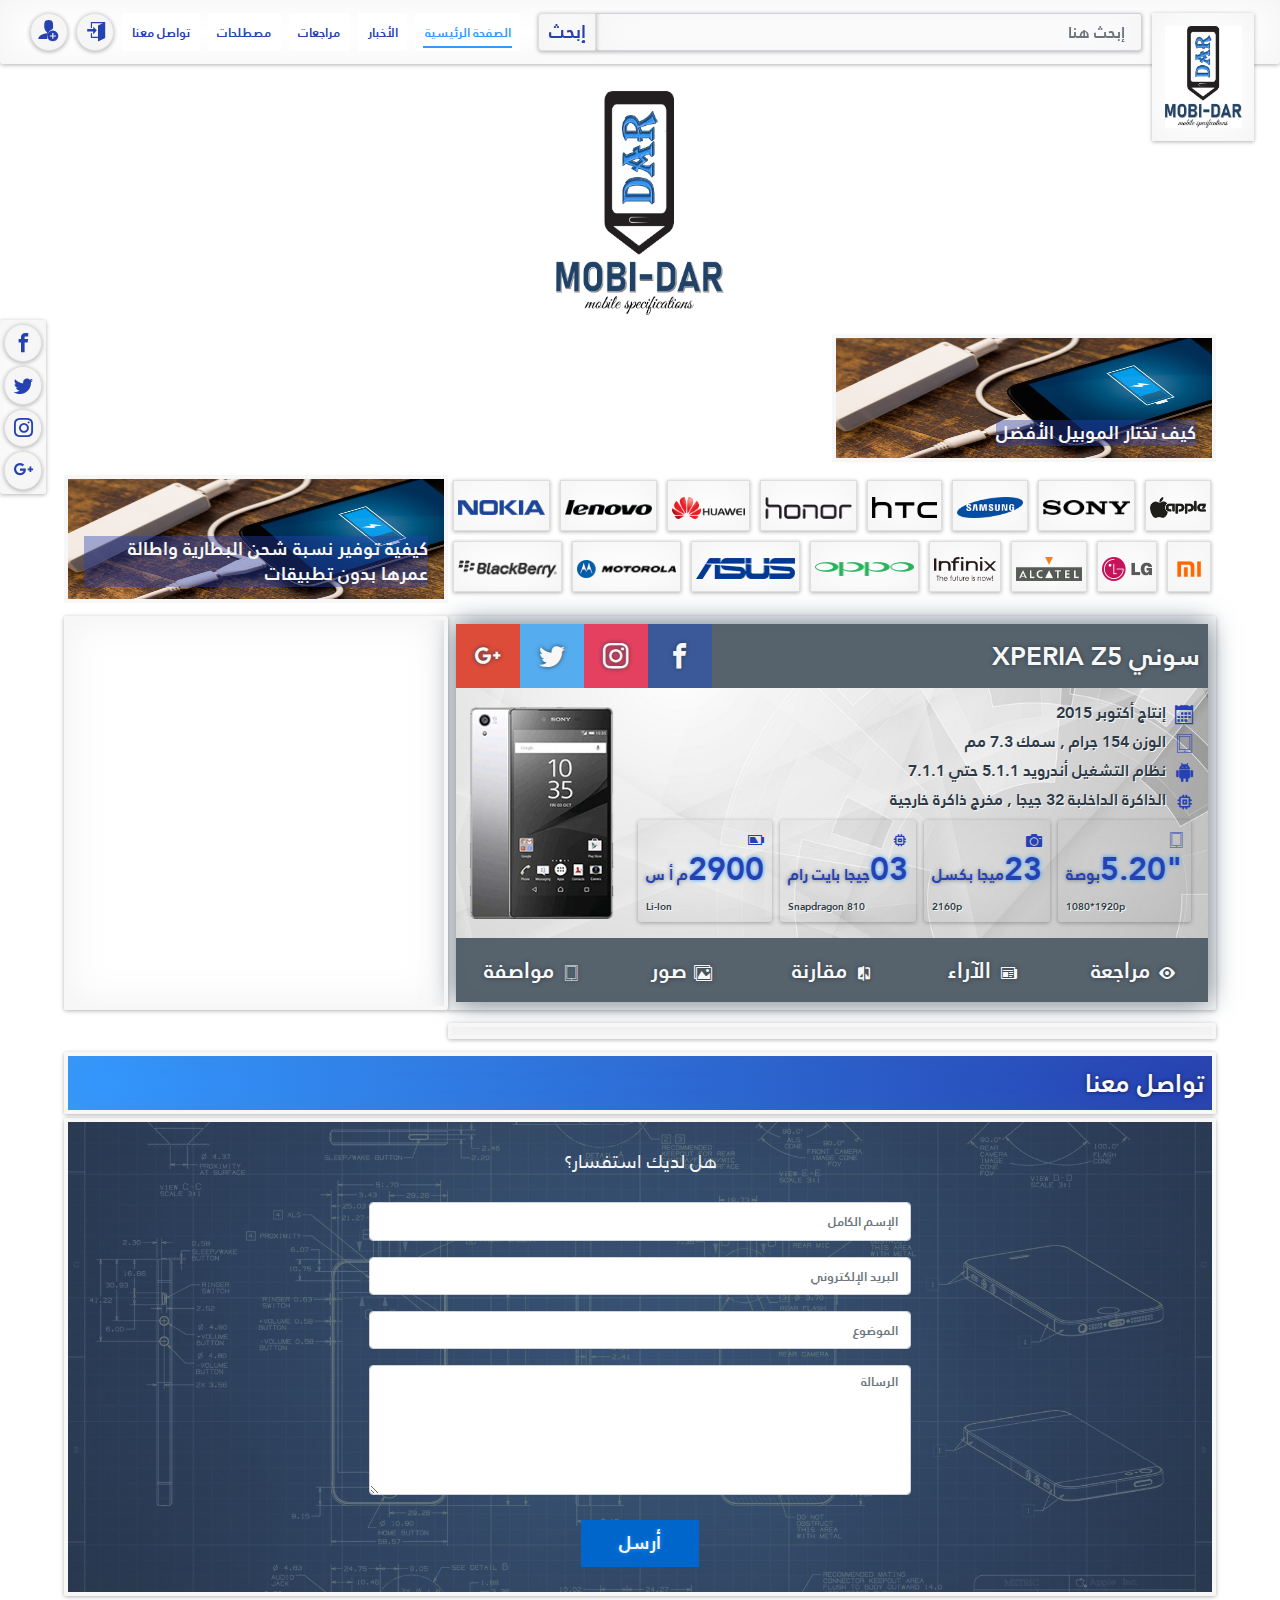
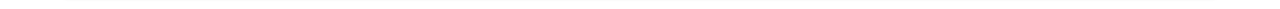
==== commit a4633e03: "building mobile page" ====
--- a/mobile.html
+++ b/mobile.html
@@ -60,9 +60,9 @@
                     </a>
                 </div>
                 <div class="col-12 col-sm-8 c-ads__top-full-width">
-                    <a href="">
-                        <img src="./assets/images/banar-728-90.jpg" alt="">
-                    </a>
+                    <amp-auto-ads type="adsense"
+                        data-ad-client="ca-pub-5028976758660106">
+                    </amp-auto-ads>
                 </div>
             </div>
         </section>
@@ -131,6 +131,7 @@
        <section id="c-specs">
            <div class="row">
                 <div class="col-sm-8 col-12 c-specs__head">
+                    <div class="c-specs-container">
                     <div class="row c-specs__title">
                         <h3>سوني XPERIA Z5</h3>
                         <a href="/" class="c-btn c-specs__social-link c-specs__facebock"><i class="c-icon icon-facebook"></i></a>
@@ -190,39 +191,37 @@
                     <div class="row c-specs__links">
                             <ul class="list-inline c-specs__menu">
                                 <li class="list-inline-item c-specs__item">
-                                    <i class="c-icon icon-eye"></i>
-                                    <a href="." class="c-list-inline-item__link c-specs__link  active">مراجعة</a>
+                                    <button class="tablinks c-specs__link" onclick="openTab(event, 'Review')"><i class="c-icon icon-eye"></i> مراجعة</button>
                                 </li>
                                 <li class="list-inline-item c-specs__item">
-                                        <i class="c-icon icon-newspaper"></i>
-                                    <a href="" class="c-list-inline-item__link c-specs__link">الآراء</a>
+                                    <button class="tablinks c-specs__link" onclick="openTab(event, 'Openion')"><i class="c-icon icon-newspaper"></i> الآراء</button>
                                 </li>
                                 <li class="list-inline-item c-specs__item">
-                                        <i class="c-icon icon-compare"></i>
-                                    <a href="" class="c-list-inline-item__link c-specs__link">مقارنة</a>
+                                    <button class="tablinks c-specs__link"><i class="c-icon icon-compare"></i> مقارنة</button>
                                 </li>
                                 <li class="list-inline-item c-specs__item">
-                                        <i class="c-icon icon-images"></i>
-                                    <a href="" class="c-list-inline-item__link c-specs__link">صور</a>
+                                    <button class="tablinks c-specs__link" onclick="openTab(event, 'Photos')"><i class="c-icon icon-images"></i> صور</button>
                                 </li>
                                 <li class="list-inline-item c-specs__item">
-                                        <i class="c-icon icon-tablet"></i>
-                                    <a href="" class="c-list-inline-item__link c-specs__link">مواصفة</a>
+                                    <button class="tablinks c-specs__link" onclick="openTab(event, 'Specs')" id="defaultOpen"><i class="c-icon icon-tablet"></i> مواصفة</button>
                                 </li>
                             </ul>
                     </div>
                 </div>
+                </div>
                 <div class="col-sm-4 col-12 c-specs__ads text-center">
-                    <img src="./assets/images/banar-250-250.png" alt="">
+                    <amp-auto-ads type="adsense"
+                        data-ad-client="ca-pub-5028976758660106">
+                    </amp-auto-ads>
                 </div>
             </div>
        </section>
 
-       <section id="c-tabs">
+       <section id="c-mobile">
            <div class="row">
-                <div class="col-sm-8 col-12 c-specification">
-                    <div class="">
-                        <table>
+                <div class="col-sm-8 col-12 c-mobile">
+                    <div id="Specs" class="tabcontent">
+                        <table class="c-mobile__network" cellspacing="0">
                             <tbody>
                                 <tr class="tr-hover">
                                     <th rowspan="15" scope="row">الشبكة</th>
@@ -255,7 +254,7 @@
                                 </tr>
                             </tbody>
                         </table>
-                        <table>
+                        <table cellspacing="0">
                             <tbody>
                                 <tr>
                                     <th rowspan="2" scope="row">تاريخ الصنع</th>
@@ -268,7 +267,7 @@
                                 </tr>
                             </tbody>
                         </table>
-                        <table>
+                        <table cellspacing="0">
                             <tbody>
                                 <tr>
                                     <th rowspan="6" scope="row">الهيكل</th>
@@ -293,28 +292,29 @@
                                 </tr>    
                             </tbody>
                         </table>
-                        <table>
+                        <table cellspacing="0">
                             <tbody>
                                 <tr>
                                     <th rowspan="6" scope="row">الشاشة</th>
                                     <td class="ttl"><a href="glossary.php3?term=display-type">النوع</a></td>
-                                    <td class="nfo" data-spec="displaytype">IPS LCD capacitive touchscreen, 16M colors</td>
+                                    <td class="nfo" data-spec="displaytype">ال سي دي / شاشة لمس مكثفة
+                                        <br> 16 مليون لون</td>
                                 </tr>
                                 <tr>
                                     <td class="ttl"><a href="#" onclick="helpW('h_dsize.htm');">المقاس</a></td>
-                                    <td class="nfo" data-spec="displaysize">5.2 inches<br> 73.2 سم<sup>2</sup> <br> نسبة الشاشة الي جسم الموبيل ~69.6% </td>
+                                    <td class="nfo" data-spec="displaysize">5.2 بوصة<br> 73.2 سم<sup>2</sup> <br> نسبة الشاشة الي جسم الموبيل ~69.6% </td>
                                 </tr>
                                 <tr>
                                     <td class="ttl"><a href="glossary.php3?term=resolution">الدقة</a></td>
-                                    <td class="nfo" data-spec="displayresolution">1080 x 1920 pixels, 16:9 ratio (~428 ppi density)</td>
+                                    <td class="nfo" data-spec="displayresolution">1080x1920 بكسل <br> نسبة الطول الي العرض  16:9<br> كثافة ~428 بكسل لكل بوصة</td>
                                 </tr>
                                 <tr>
                                     <td class="ttl"><a href="glossary.php3?term=multitouch">اللمس</a></td>
-                                    <td class="nfo">Yes, up to 10 fingers</td>
+                                    <td class="nfo">متعدد اللمسات , حتي 10 أصابع</td>
                                 </tr>
                                 <tr>
                                     <td class="ttl"><a href="glossary.php3?term=screen-protection">الحماية</a></td>
-                                    <td class="nfo" data-spec="displayprotection">Scratch-resistant glass, oleophobic coating</td>
+                                    <td class="nfo" data-spec="displayprotection">زجاج مقاوم للخدش, oleophobic coating</td>
                                 </tr>
                                 <tr>        
                                     <td class="ttl">&nbsp;</td>
@@ -323,6 +323,248 @@
                                 </tr>   
                             </tbody>
                         </table>
+                        <table cellspacing="0">
+                            <tbody>
+                                <tr>
+                                    <th rowspan="4" scope="row">النظام</th>
+                                    <td class="ttl"><a href="glossary.php3?term=os">نظام التشغيل</a></td>
+                                    <td class="nfo" data-spec="os">أندرويد 5.1.1 لولي بوب يمكن التحديث إلي أندرويد 7.1.1 نوجا</td>
+                                </tr>
+                                <tr>
+                                    <td class="ttl"><a href="glossary.php3?term=chipset">الرقائق</a></td>
+                                    <td class="nfo" data-spec="chipset">Qualcomm MSM8994 Snapdragon 810</td>
+                                </tr>
+                                <tr>
+                                    <td class="ttl"><a href="glossary.php3?term=cpu">البروسيسور</a></td>
+                                    <td class="nfo" data-spec="cpu">ثماني النواة <br> 4x1.5 GHz Cortex-A53 <br> 4x2.0 GHz Cortex-A57</td>
+                                </tr>
+                                <tr>
+                                    <td class="ttl"><a href="glossary.php3?term=gpu">بروسيسور الجرافيك</a></td>
+                                    <td class="nfo" data-spec="gpu">Adreno 430</td>
+                                </tr>
+                            </tbody>
+                        </table>
+                        <table class="c-mobile__memory" cellspacing="0">
+                            <tbody>
+                                <tr>
+                                    <th rowspan="5" scope="row">الذاكرة</th>
+                                    <td class="ttl"><a href="glossary.php3?term=memory-card-slot">الخارجية</a></td>                        
+                                    <td class="nfo" data-spec="memoryslot"> ذاكرة صغيرة حتي 256 ميجا من النوع microSD </td></tr>
+                                <tr>
+                                    <td class="ttl"><a href="glossary.php3?term=dynamic-memory">الداخلبة</a></td>
+                                    <td class="nfo" data-spec="internalmemory">32 جيجا بايت , 3 جيجا رام</td>
+                                </tr>
+                            </tbody>
+                        </table>
+                        <table class="c-mobile__main--camera" cellspacing="0">
+                            <tbody>
+                                <tr>
+                                    <th rowspan="4" scope="row" class="small-line-height">الكاميرة</th>
+                                    <td class="ttl"><a href="glossary.php3?term=camera">واحدة</a></td>
+                                    <td class="nfo" data-spec="cam1modules"> 23 ميجا بكسل , التركيز البؤري 2 ,  MP, f/2.0, 24mm, 1/2.3", PDAF</td>
+                                </tr>
+                                <tr>
+                                    <td class="ttl"><a href="glossary.php3?term=camera">الخصائص</a></td>
+                                    <td class="nfo" data-spec="cam1features">فلاش, هاي ديفينيشن, بانوراما</td>
+                                </tr>
+                                <tr>
+                                    <td class="ttl"><a href="glossary.php3?term=camera">الفيديو</a></td>
+                                    <td class="nfo" data-spec="cam1video">2160p@30fps, 1080p@60fps, 720p@120fps, هاي ديفينيشن</td>
+                                </tr>
+                            </tbody>
+                        </table>
+                        <table class="c-mobile-selfi--camera" cellspacing="0">
+                            <tbody>
+                                <tr>
+                                    <th rowspan="4" scope="row" class="small-line-height">الكاميرا الأمامية</th>
+                                    <td class="ttl"><a href="glossary.php3?term=secondary-camera">واحدة</a></td>
+                                    <td class="nfo" data-spec="cam2modules">5.1 ميجا بكسل, التركيز البؤري 2.4</td>
+                                </tr>
+                                <tr>
+                                    <td class="ttl"><a href="glossary.php3?term=secondary-camera">الخصائص</a></td>
+                                    <td class="nfo" data-spec="cam2features">هاي ديفينيشن</td>
+                                </tr>
+                                <tr>
+                                    <td class="ttl"><a href="glossary.php3?term=secondary-camera">الفيديو</a></td>
+                                    <td class="nfo" data-spec="cam2video">جودة 1080 بكسل /30 فرام لكل ثانية</td>
+                                </tr>
+                            </tbody>
+                        </table>
+                        <table class="c-mobile-sound" cellspacing="0">
+                            <tbody>
+                                <tr>
+                                    <th rowspan="4" scope="row">الأصوات</th>
+                                    <td class="ttl"><a href="glossary.php3?term=call-alerts">أنواع التنيهات</a></td>
+                                    <td class="nfo">خاصية الإهتزاز, نغمات MP3, WAV</td>
+                                </tr>
+                                <tr>
+                                    <td class="ttl"><a href="glossary.php3?term=loudspeaker">مكبر الصوت</a> </td>
+                                    <td class="nfo">يوجد مع خاصية الإستريو</td>
+                                </tr>
+                                <tr>
+                                    <td class="ttl"><a href="glossary.php3?term=audio-jack">جاك 3.5mm</a> </td>
+                                    <td class="nfo">يوجد</td>
+                                </tr>
+                                <tr>
+                                    <td class="ttl">&nbsp;</td>
+                                    <td class="nfo" data-spec="optionalother">- 24-bit/192kHz audio<br>
+                                    - Active noise cancellation with dedicated mic</td>
+                                </tr>
+                            </tbody>
+                        </table>
+                        <table class="c-mobile-comms" cellspacing="0">
+                            <tbody>
+                                <tr>
+                                    <th rowspan="9" scope="row">الإتصالات</th>
+                                    <td class="ttl"><a href="glossary.php3?term=wi-fi">اللاسلكية</a></td>
+                                    <td class="nfo" data-spec="wlan">Wi-Fi 802.11 a/b/g/n/ac, dual-band, Wi-Fi Direct, DLNA, hotspot</td>
+                                </tr>
+                                <tr>
+                                    <td class="ttl"><a href="glossary.php3?term=bluetooth">بلوتوث</a></td>
+                                    <td class="nfo" data-spec="bluetooth">4.1, A2DP, aptX</td>
+                                </tr>
+                                <tr>
+                                    <td class="ttl"><a href="glossary.php3?term=gps">نظام تحديد المواقع GPS</a></td>
+                                    <td class="nfo" data-spec="gps">Yes, with A-GPS, GLONASS/ BDS (market dependant)</td>
+                                </tr>  
+                                <tr>
+                                    <td class="ttl"><a href="glossary.php3?term=nfc">NFC</a></td>
+                                    <td class="nfo" data-spec="nfc">Yes</td>
+                                </tr>
+                                <tr>
+                                    <td class="ttl"><a href="glossary.php3?term=fm-radio">راديو</a></td>
+                                    <td class="nfo" data-spec="radio">راديو RDS & FM</td>
+                                </tr>  
+                                <tr>
+                                    <td class="ttl"><a href="glossary.php3?term=usb">USB</a></td>
+                                    <td class="nfo" data-spec="usb">microUSB 2.0 (MHL 3 TV-out), USB Host</td>
+                                </tr>
+                            </tbody>
+                        </table>
+                        <table class="c-features" cellspacing="0">
+                            <tbody>
+                                <tr>
+                                    <th rowspan="12" scope="row">المميزات</th>
+                                    <td class="ttl"><a href="glossary.php3?term=sensors">الحساسات</a></td>
+                                    <td class="nfo" data-spec="sensors">بصمة الإصبع جانبية , التسارع, gyro, proximity, compass, barometer</td>
+                                </tr>
+                                <tr>
+                                    <td class="ttl"><a href="glossary.php3?term=messaging">الرسائل</a></td>
+                                    <td class="nfo">SMS(threaded view), MMS, Email, IM, Push Email</td>
+                                </tr>
+                                <tr>
+                                    <td class="ttl"><a href="glossary.php3?term=browser">المتصفح</a></td>
+                                    <td class="nfo">HTML5</td>
+                                </tr> 	
+                                <tr>
+                                    <td class="ttl">&nbsp;</td>
+                                    <td class="nfo" data-spec="featuresother">شحن سريع للبطارية  (Quick Charge 2.0)<br>
+                                        - ANT+ support<br>
+                                        - Xvid/MP4/H.265 player<br>
+                                        - MP3/eAAC+/WAV/Flac player<br>
+                                        - Document viewer<br>
+                                        - Photo/video editor
+                                    </td>
+                                </tr>
+                            </tbody>
+                        </table>
+                        <table cellspacing="0">
+                            <tbody>
+                                <tr>
+                                    <th rowspan="7" scope="row">Battery</th>
+                                    <td class="ttl">&nbsp;</td>
+                                    <td class="nfo" data-spec="batdescription1">Non-removable Li-Ion 2900 mAh battery</td>
+                                </tr>
+                                <tr>
+                                    <td class="ttl"><a href="glossary.php3?term=stand-by-time">Stand-by</a></td>
+                                    <td class="nfo" data-spec="batstandby1">Up to 520 h (2G) / Up to 540 h (3G)</td>
+                                </tr>
+                                <tr>
+                                    <td class="ttl"><a href="glossary.php3?term=talk-time">Talk time</a></td>
+                                    <td class="nfo" data-spec="battalktime1">Up to 13 h 10 min (2G) / Up to 17 h (3G)</td>
+                                </tr>
+                                <tr>
+                                    <td class="ttl"><a href="glossary.php3?term=music-playback-time">Music play</a></td>
+                                    <td class="nfo" data-spec="batmusicplayback1">Up to 87 h</td>
+                                </tr>
+                            </tbody>
+                        </table>
+                        <table cellspacing="0">
+                            <tbody>
+                                <tr>
+                                    <th rowspan="5" scope="row">Misc</th>
+                                    <td class="ttl"><a href="glossary.php3?term=build">Colors</a></td>
+                                    <td class="nfo" data-spec="colors">White, Graphite Black, Gold, Green, Pink</td>
+                                </tr>
+                                <tr>
+                                    <td class="ttl"><a href="glossary.php3?term=sar">SAR</a></td>
+                                    <td class="nfo" data-spec="sar-us">0.55 W/kg (head) &nbsp; &nbsp; 0.64 W/kg (body) &nbsp; &nbsp; </td>
+                                </tr>
+                                <tr>
+                                    <td class="ttl"><a href="glossary.php3?term=sar">SAR EU</a></td>
+                                    <td class="nfo" data-spec="sar-eu">0.75 W/kg (head) &nbsp; &nbsp; 0.78 W/kg (body) &nbsp; &nbsp; </td>
+                                </tr>
+                                <tr>
+                                    <td class="ttl"><a href="glossary.php3?term=price">Price</a></td>
+                                    <td class="nfo" data-spec="price">About 270 EUR</td>
+                                </tr>
+                            </tbody>
+                        </table>
+                        <table cellspacing="0">
+                            <tbody>
+                                <tr>
+                                    <th rowspan="6" scope="row">Tests</th>
+                                    <td class="ttl"><a href="glossary.php3?term=benchmarking">Performance</a></td>
+                                    <td class="nfo" data-spec="tbench">
+                                        <a class="noUnd" href="benchmark-test.php3?idPhone=7534#show">Basemark OS II: 1354 / Basemark OS II 2.0: 1580<br>Basemark X: 24941</a>
+                                    </td>
+                                </tr>
+                                <tr>
+                                    <td class="ttl"><a href="gsmarena_lab_tests-review-751p2.php">Display</a></td>
+                                    <td class="nfo">
+                                        <a class="noUnd" href="sony_xperia_z5-review-1326p3.php">Contrast ratio: 986 (nominal), 2.88(sunlight)</a>
+                                    </td>
+                                </tr>
+                                <tr>
+                                    <td class="ttl"><a href="gsmarena_lab_tests-review-751p5.php">Camera</a></td>
+                                    <td class="nfo">
+                                        <a class="noUnd" href="piccmp.php3?idType=1&amp;idPhone1=7534&amp;nSuggest=1">Photo</a> / <a class="noUnd" href="vidcmp.php3?idType=3&amp;idPhone1=7534&amp;nSuggest=1">Video</a>
+                                    </td>
+                                </tr>
+                                <tr>
+                                    <td class="ttl"><a href="gsmarena_lab_tests-review-751p3.php">Loudspeaker</a></td>
+                                    <td class="nfo">
+                                        <a class="noUnd" href="sony_xperia_z5-review-1326p6.php">Voice 65dB / Noise 62dB / Ring 66dB</a>
+                                    </td>
+                                </tr>
+                                <tr>
+                                <td class="ttl"><a href="gsmarena_lab_tests-review-751p4.php">Audio quality</a></td>
+                                <td class="nfo">
+                                    <a class="noUnd" href="sony_xperia_z5-review-1326p6.php#aq">Noise -95.5dB / Crosstalk -94.8dB</a>
+                                </td>
+                                </tr>
+                                <tr>
+                                    <td class="ttl"><a href="gsmarena_lab_tests-review-751p6.php">Battery life</a></td>
+                                    <td class="nfo" data-spec="batlife">
+                                        <div style="position:relative;">
+                                            <a href="#" onclick="showBatteryPopup(event, 7534); ">Endurance rating 48h</a><div class="popover top" id="battery-popover" style="display: none;"></div>
+                                        </div>
+                                    </td>
+                                </tr>
+                                <tr>
+                                
+                                </tr>
+                            </tbody>
+                        </table>
+                    </div>
+                    <div id="Review" class="tabcontent">
+                        Review
+                    </div>
+                    <div id="Openion" class="tabcontent">
+                        Openion
+                    </div>
+                    <div id="Photos" class="tabcontent">
+                        Photos
                     </div>
                 </div>
                 <div class="col-sm-4 col-12 c-specification">
@@ -365,6 +607,9 @@
         </section>
        
     </div>
+    <script async custom-element="amp-auto-ads"
+        src="https://cdn.ampproject.org/v0/amp-auto-ads-0.1.js">
+    </script>
     <script src="./assets/js/jquery-3.3.1.min.js"></script>
     <script src="./assets/js/bootstrap.min.js"></script>
     <script src="./assets/js/jquery.validate.min.js"></script>
--- a/assets/css/style.css
+++ b/assets/css/style.css
@@ -1 +1 @@
-@charset "UTF-8";.row{margin:0}@font-face{font-family:"janna LT";src:local("janna LT"),url(../fonts/janna.woff) format("woff");font-weight:400}@font-face{font-family:"janna LT";src:local("janna LT"),url(../fonts/janna-bold.woff) format("woff");font-weight:700}@font-face{font-family:Algerian;src:local("Algerian"),url(../fonts/ALGER.TTF) format("ttf")}html{box-sizing:border-box;direction:rtl}*,:after,:before{box-sizing:inherit}body{font-size:spacing("wide");line-height:spacing("extra-wide");color:#f7f7f7;font-family:"janna LT","Helvetica Neue","Segoe UI",sans-serif}.container{padding:0}a,a:active,a:focus,a:hover{text-decoration:none;color:#f7f7f7}h1,h2,h3,h4,h5,h6{font-family:"janna LT","Helvetica Neue","Segoe UI",sans-serif;font-weight:700;margin-top:0}h1{font-size:42px}h2{font-size:28px}h3{font-size:17px}button,input{font-family:"janna LT","Helvetica Neue","Segoe UI",sans-serif}p,span{font-weight:400}@font-face{font-family:icomoon;src:url(../fonts/icons/icomoon.eot?k8auch);src:url(../fonts/icons/icomoon.eot?k8auch#iefix) format("embedded-opentype"),url(../fonts/icons/icomoon.ttf?k8auch) format("truetype"),url(../fonts/icons/icomoon.woff?k8auch) format("woff"),url(../fonts/icons/icomoon.svg?k8auch#icomoon) format("svg");font-weight:400;font-style:normal}[class*=" icon-"],[class^=icon-]{font-family:icomoon!important;speak:none;font-style:normal;font-weight:400;font-variant:normal;text-transform:none;line-height:1;-webkit-font-smoothing:antialiased;-moz-osx-font-smoothing:grayscale}.icon-images:before{content:""}.icon-newspaper:before{content:""}.icon-camera:before{content:""}.icon-calendar:before{content:""}.icon-user-plus:before{content:""}.icon-enter:before{content:""}.icon-exit:before{content:""}.icon-arrow-right2:before{content:""}.icon-arrow-left2:before{content:""}.icon-circle-right:before{content:""}.icon-circle-left:before{content:""}.icon-google-plus:before{content:""}.icon-facebook:before{content:""}.icon-instagram:before{content:""}.icon-twitter:before{content:""}.icon-android:before{content:""}.icon-eye:before{content:""}.icon-battery:before{content:""}.icon-hardware:before{content:""}.icon-uniE905:before{content:""}.icon-codeschool:before{content:"";color:#4cadc0}.icon-tablet:before{content:""}.icon-compare:before{content:""}.icon-memory:before{content:""}.icon-dashboard:before{content:""}.c-button{display:flex;flex-direction:column;justify-content:space-around;height:500px}.c-btn{font-size:1vw;font-weight:700;line-height:3vw;text-align:center;color:#2541b2;position:relative;display:block;margin:0 .3125vw;padding:0 .75vw;background-color:#fff;border:1px solid #2541b2;text-decoration:none;text-transform:uppercase;transform-style:flat;transition:all 250ms ease-out;cursor:pointer}.c-btn:after,.c-btn:before{content:"";position:absolute;z-index:-2;transition:all 250ms ease-out}.c-btn:focus{outline:0}.paper{box-shadow:0 1px 4px rgba(0,0,0,.3),0 0 40px rgba(128,128,128,.1) inset;border-color:#dedede}.paper.active,.paper:focus,.paper:hover{color:#39f}.paper-raise:before{top:0;left:0;width:100%;height:100%}.paper-raise.active,.paper-raise:focus,.paper-raise:hover{border-color:#fff}.paper-raise.active:before,.paper-raise:focus:before,.paper-raise:hover:before{box-shadow:0 15px 10px -10px rgba(31,31,31,.5)}.paper-raise-flatten{border-color:#fff;box-shadow:none}.paper-raise-flatten:before{top:0;left:0;width:100%;height:100%;box-shadow:0 15px 10px -10px rgba(31,31,31,.5)}.paper-raise-flatten.active,.paper-raise-flatten:focus,.paper-raise-flatten:hover{border-color:#dedede}.paper-raise-flatten.active:before,.paper-raise-flatten:focus:before,.paper-raise-flatten:hover:before{box-shadow:0 1px 4px rgba(0,0,0,.3),0 0 40px rgba(128,128,128,.1) inset}.paper-lift:after,.paper-lift:before{bottom:15px;width:50%;height:20%;max-width:300px;max-height:100px;box-shadow:0 10px 10px rgba(31,31,31,.5)}.paper-lift:before{left:8px;transform:rotate(-3deg)}.paper-lift:after{right:8px;transform:rotate(3deg)}.paper-lift.active,.paper-lift:focus,.paper-lift:hover{border-color:transparent}.paper-lift.active:after,.paper-lift.active:before,.paper-lift:focus:after,.paper-lift:focus:before,.paper-lift:hover:after,.paper-lift:hover:before{box-shadow:0 15px 12px rgba(31,31,31,.7)}.paper-lift.active:before,.paper-lift:focus:before,.paper-lift:hover:before{left:10px}.paper-lift.active:after,.paper-lift:focus:after,.paper-lift:hover:after{right:10px}.paper-flatten{border:1px solid transparent}.paper-flatten:after,.paper-flatten:before{bottom:15px;width:50%;height:20%;max-width:300px;max-height:100px;box-shadow:0 15px 12px rgba(31,31,31,.7)}.paper-flatten:before{left:10px;transform:rotate(-3deg)}.paper-flatten:after{right:10px;transform:rotate(3deg)}.paper-flatten.active,.paper-flatten:focus,.paper-flatten:hover{border-color:#ccc}.paper-flatten.active:after,.paper-flatten.active:before,.paper-flatten:focus:after,.paper-flatten:focus:before,.paper-flatten:hover:after,.paper-flatten:hover:before{transition:box-shadow .6s ease-out,left .2s,right .2s;box-shadow:0 8px 8px rgba(31,31,31,.5)}.paper-flatten.active:before,.paper-flatten:focus:before,.paper-flatten:hover:before{left:5px}.paper-flatten.active:after,.paper-flatten:focus:after,.paper-flatten:hover:after{right:5px}@media (max-width:991.5px){.paper-flatten.active,.paper-flatten:focus,.paper-flatten:hover{border:1px solid #2541b2}}.paper-curl-left:after,.paper-curl-left:before,.paper-curl-right:after,.paper-curl-right:before,.paper-curl:after,.paper-curl:before{bottom:12px;width:50%;height:55%;max-width:200px;max-height:100px;box-shadow:1px 8px 12px rgba(31,31,31,.6)}.paper-curl-left:before,.paper-curl-right:before,.paper-curl:before{left:10px}.paper-curl-left:after,.paper-curl-right:after,.paper-curl:after{right:10px}.paper-curl-left.active:after,.paper-curl-left.active:before,.paper-curl-left:focus:after,.paper-curl-left:focus:before,.paper-curl-left:hover:after,.paper-curl-left:hover:before,.paper-curl-right.active:after,.paper-curl-right.active:before,.paper-curl-right:focus:after,.paper-curl-right:focus:before,.paper-curl-right:hover:after,.paper-curl-right:hover:before,.paper-curl.active:after,.paper-curl.active:before,.paper-curl:focus:after,.paper-curl:focus:before,.paper-curl:hover:after,.paper-curl:hover:before{box-shadow:1px 8px 12px rgba(31,31,31,.8)}.paper-curl-left.active:before,.paper-curl-left:focus:before,.paper-curl-left:hover:before,.paper-curl-right.active:before,.paper-curl-right:focus:before,.paper-curl-right:hover:before,.paper-curl.active:before,.paper-curl:focus:before,.paper-curl:hover:before{transform:skew(-8deg) rotate(-3deg)}.paper-curl-left.active:after,.paper-curl-left:focus:after,.paper-curl-left:hover:after,.paper-curl-right.active:after,.paper-curl-right:focus:after,.paper-curl-right:hover:after,.paper-curl.active:after,.paper-curl:focus:after,.paper-curl:hover:after{transform:skew(8deg) rotate(3deg)}.paper-curl.active,.paper-curl:focus,.paper-curl:hover{border-radius:0 0 40% 40%/0 0 30% 30%}.paper-curl-right:before{display:none}.paper-curl-right.active,.paper-curl-right:focus,.paper-curl-right:hover{border-radius:0 0 40% 0/0 0 30% 0}.paper-curl-left:after{display:none}.paper-curl-left.active,.paper-curl-left:focus,.paper-curl-left:hover{border-radius:0 0 0 40%/0 0 0 30%}.footerLink{position:absolute;bottom:0;right:0;padding:10px 15px;color:#fff;background-color:rgba(0,0,0,.8);border-radius:5px 0 0 0;text-decoration:none;transition:.3s}.footerLink.active,.footerLink:focus,.footerLink:hover{background-color:rgba(60,60,60,.8)}.c-card{border-radius:3px;box-shadow:0 1px 4px rgba(0,0,0,.3),0 0 40px rgba(128,128,128,.1) inset;display:flex;align-items:flex-start;flex-wrap:wrap;padding:2vw;width:100%}.c-card__title{flex-grow:1;color:#637381;font-weight:400;margin-left:1vw}.c-card__desc{flex-basis:100%}.c-card--no-desc{align-items:center}.c-card--no-desc .c-card__title{margin-bottom:0}.c-card--no-action .c-card__desc{margin-top:0}.c-navbar{padding:1vw 2vw;border-radius:3px;box-shadow:0 1px 4px rgba(0,0,0,.3),0 0 40px rgba(128,128,128,.1) inset;margin-bottom:0;background:#fff;height:5vw;transition:.6s ease-in-out all}@media (max-width:1200px){.c-navbar{height:7vw}}@media (max-width:575px){.c-navbar{height:10vw}}@media (max-width:991.5px){.c-navbar :nth-child(3){order:5}}.c-navbar__collapse{flex-grow:0}@media (max-width:991.5px){.c-navbar__collapse{position:absolute;top:6.25vw;padding:0;left:3.25vw;background-color:#f7f7f7;z-index:1000}}@media (max-width:575px){.c-navbar__collapse{top:10vw;left:3.25vw}}.c-navbar__btn{outline:0;padding:0;line-height:100%;height:5vw;width:5vw;margin:0 1.25vw 0}.c-navbar__btn i.icon-dashboard{font-size:3vw}@media (max-width:575px){.c-navbar__btn{height:6vw;width:6vw}}.c-navbar__menu{padding:0;margin-left:auto}@media (max-width:991.5px){.c-navbar__menu{border:1px solid #2541b2;padding:.3125vw .3125vw 0;margin:0;box-shadow:0 1px 4px rgba(0,0,0,.3),0 0 40px rgba(128,128,128,.1) inset;border-color:#dedede}}@media (max-width:991.5px){.c-navbar__item{padding-bottom:.625vw;margin:.3125vw 0}}.c-navbar__link{border:none;position:relative;transition:.5s all ease-in-out}.c-navbar__link::before{position:absolute;content:'';height:.15625vw;background-color:#06c;top:2.625vw;right:5vw;left:5vw;z-index:100;opacity:0;transition:.7s all ease-in-out}.c-navbar__link.active,.c-navbar__link:hover{color:#39f}.c-navbar__link.active::before,.c-navbar__link:hover::before{opacity:1;background-color:#39f;right:.625vw;left:.625vw}@media (max-width:1200px){.c-navbar__link{font-size:1.5vw;line-height:2.6875vw}}@media (max-width:991.5px){.c-navbar__link{font-size:2vw;line-height:4.6875vw;background:0 0;box-shadow:0 1px 4px rgba(0,0,0,.3),0 0 40px rgba(128,128,128,.1) inset;border-color:#dedede}.c-navbar__link::before{display:none}}@media (max-width:575px){.c-navbar__link{font-size:3vw;line-height:5vw;padding:1.25vw}}.c-navbar__brand{padding:0;margin:0;height:3vw;width:8vw}.c-navbar__brand img{background:#fff;width:100%;vertical-align:top;padding:1vw;box-shadow:0 1px 4px rgba(0,0,0,.3),0 0 40px rgba(128,128,128,.1) inset}.c-navbar__brand:hover{text-shadow:none}@media (max-width:1200px){.c-navbar__brand{height:5vw}}@media (max-width:991.5px){.c-navbar__brand{width:10vw}}@media (max-width:575px){.c-navbar__brand{height:6vw;width:20vw}}.c-navbar__social{position:fixed;top:25vw;left:0;z-index:100;border-radius:3px;box-shadow:0 1px 4px rgba(0,0,0,.3),0 0 40px rgba(128,128,128,.1) inset}.c-navbar__social-link{outline:0;height:3vw;width:3vw;display:block;position:relative;border-radius:50%;margin:.3125vw}.c-navbar__social-link i.c-icon{font-size:1.5vw;position:absolute;top:50%;right:50%;transform:translate(50%,-50%)}.c-navbar__social-link:hover{background:#f7f7f7}@media (max-width:767.5px){.c-navbar__social-link{height:7vw;width:7vw}.c-navbar__social-link i.c-icon{font-size:3vw}}.c-navbar__facebock:hover .icon-facebook{color:#3b5999}.c-navbar__twitter:hover .icon-twitter{color:#55acee}.c-navbar__instagram:hover .icon-instagram{color:#e4405f}.c-navbar__google-plus:hover .icon-google-plus{color:#dd4b39}.c-navbar__enter:hover,.c-navbar__user-plus:hover{border-color:#007ace}.c-navbar__enter:hover .c-icon,.c-navbar__user-plus:hover .c-icon{color:#007ace}@media (max-width:1200px){.c-navbar__enter,.c-navbar__user-plus{height:5vw;width:5vw}.c-navbar__enter i.c-icon,.c-navbar__user-plus i.c-icon{font-size:3vw}}@media (max-width:575px){.c-navbar__enter,.c-navbar__user-plus{height:6vw;width:6vw}.c-navbar__enter i.c-icon,.c-navbar__user-plus i.c-icon{font-size:3vw}}.c-navbar__search{padding:0 .75vw;flex-grow:1}.c-navbar__search .c-textfield{position:relative}.c-navbar__search .c-textfield .c-textfield__input{margin:0;font-size:1.25vw;line-height:3vw;padding:0 1.25vw;height:3vw;font-weight:700;border-radius:3px;box-shadow:0 1px 4px rgba(0,0,0,.3),0 0 40px rgba(128,128,128,.1) inset;transition:.5s all ease}.c-navbar__search .c-textfield .c-textfield__input:focus,.c-navbar__search .c-textfield .c-textfield__input:hover{box-shadow:0 0 1px 1px rgba(51,153,255,.8)}@media (max-width:1200px){.c-navbar__search .c-textfield .c-textfield__input{font-size:2vw;line-height:5vw;height:5vw}}@media (max-width:575.5px){.c-navbar__search .c-textfield .c-textfield__input{font-size:3vw;line-height:6vw;height:6vw}}.c-textfield__btn{left:0;margin-right:0;font-size:1.5vw;line-height:2.3125vw}@media (max-width:575.5px){.c-textfield__btn{font-size:2vw;line-height:2vw}}.c-sidebar{width:min-content;margin:0;background:rgba(247,247,247,.2)}@media (max-width:992px){.c-sidebar{display:none}}.c-sidebar__main{padding:.3125vw .3125vw 0;margin:0;border-radius:3px;box-shadow:0 1px 4px rgba(0,0,0,.3),0 0 40px rgba(128,128,128,.1) inset}.c-sidebar__li{list-style:none}.c-sidebar__btn{font-size:1.25vw;margin:0 0 .3125vw;width:100%}.c-sidebar__btn:focus{outline:0}.c-sidebar__sub{border-radius:3px;box-shadow:0 1px 4px rgba(0,0,0,.3),0 0 40px rgba(128,128,128,.1) inset;padding:0;margin:0 0 .3125vw}.c-sidebar__table{margin-left:auto;margin-right:auto}.c-sidebar__sub--brand{width:5vw;height:3vw;line-height:2.75vw;margin:.3125vw;padding:0 .3125vw}.c-sidebar__sub--brand img{width:100%;max-height:3vw}.c-sidebar__table--latest{table-layout:fixed}.c-sidebar__td--latest{padding:0 .3125vw}.c-sidebar__td--latest img{padding:.625vw 0;width:90%}.c-sidebar__sub--latest{margin:.3125vw 0}.c-sidebar--sm{display:none}@media (max-width:992px){.c-sidebar--sm{display:block}}.c-sidebar--sm .c-ads__middle img{zoom:.5}.c-sidebar--sm .c-sidebar__td--latest img{zoom:.8}.c-carousel{margin-bottom:.3125vw}.carousel-inner{border-radius:3px;box-shadow:0 1px 4px rgba(0,0,0,.3),0 0 40px rgba(128,128,128,.1) inset;background-image:-webkit-gradient(linear,left top,right bottom,from(#4265e4),to(#2972f0));background:linear-gradient(.25turn,#0db3e9,#e55a79,#2e0721)}.c-carousel__container{display:-webkit-flex;display:flex;flex-direction:row;justify-content:space-around;width:90%;margin-left:auto;margin-right:auto;height:20vw;padding:1.5vw}.c-carousel__container .c-carousel__img{flex-grow:1;width:5vw;display:flex;flex-direction:column;justify-content:center}.c-carousel__container .c-carousel__img img{width:100%;float:left}@media (max-width:992px){.c-carousel__container .c-carousel__img img{width:80%;margin-right:auto}}.c-carousel__description{display:-webkit-flex;display:flex;flex-direction:column;justify-content:space-around;flex-grow:2}.c-carousel__description h5{color:#f7f7f7;font-size:1.5vw}.c-carousel__description p{color:#f7f7f7}.c-carousel__description p strong{color:#ed6347}.c-carousel__specs{display:-webkit-flex;display:flex;justify-content:space-around}.c-carousel__battery,.c-carousel__camera,.c-carousel__display,.c-carousel__memory{color:#f7f7f7;margin:.3125vw}.c-carousel__battery i.c-icon,.c-carousel__camera i.c-icon,.c-carousel__display i.c-icon,.c-carousel__memory i.c-icon{font-size:1.5vw}.c-carousel__battery h4,.c-carousel__camera h4,.c-carousel__display h4,.c-carousel__memory h4{font-size:.75vw;margin:.625vw 0}.c-carousel__battery h4 strong,.c-carousel__camera h4 strong,.c-carousel__display h4 strong,.c-carousel__memory h4 strong{font-size:1.5vw;padding-left:.3125vw}.c-carousel__battery h6,.c-carousel__camera h6,.c-carousel__display h6,.c-carousel__memory h6{font-size:.75vw;direction:ltr;color:#dcdcdc}.carousel-control-next,.carousel-control-prev{display:block;width:2vw;height:2vw;top:50%;transform:translateY(-50%);line-height:3vw}.carousel-control-next i.c-icon,.carousel-control-prev i.c-icon{font-size:2vw}.carousel-control-prev{left:2vw}.carousel-control-next{right:2vw}ol.carousel-indicators{bottom:.625vw;margin-bottom:.3125vw;padding-right:0}ol.carousel-indicators li{width:.75vw;height:.75vw}.c-ads{display:flex;flex-direction:row;justify-content:space-around;height:auto}.c-ads__top-full-width{padding:.3125vw;height:10vw}.c-ads__top-full-width img{width:100%;height:100%}.c-ads__left-full-height{border-radius:3px;box-shadow:0 1px 4px rgba(0,0,0,.3),0 0 40px rgba(128,128,128,.1) inset;margin:0;background:#f5f5f5;padding:.3125vw;width:-moz-fit-content;height:100%;height:fit-content;width:fit-content}.c-ads__left-full-height img{width:100%}.c-ads__middle{border-radius:3px;box-shadow:0 1px 4px rgba(0,0,0,.3),0 0 40px rgba(128,128,128,.1) inset;margin:.3125vw auto;background:#f5f5f5;padding:.3125vw;width:-moz-fit-content;height:-moz-fit-content;height:fit-content;width:fit-content}.c-ads__middle img{max-width:100%}.c-body__row{margin-bottom:.3125vw;min-height:20vw;max-height:25vw}.c-body__larg{border-radius:3px;box-shadow:0 1px 4px rgba(0,0,0,.3),0 0 40px rgba(128,128,128,.1) inset;padding:0;transition:.4s all ease-in-out;display:flex;flex-direction:column;justify-content:center}.c-body__larg a{position:relative;width:100%;height:100%}.c-body__larg img{padding:.3125vw;width:100%;height:100%;transition:.4s all ease-in-out}.c-body__larg h3{position:absolute;font-size:2vw;bottom:1.25vw;right:1.25vw;left:1.25vw;color:#f5f5f5;background:rgba(37,65,178,.2);box-shadow:0 0 5px 0 rgba(37,65,178,.3);line-height:3vw;transition:.4s all ease-in-out}.c-body__larg:hover{box-shadow:0 0 20px 0 rgba(37,65,178,.6) inset}.c-body__small{border-radius:3px;box-shadow:0 1px 4px rgba(0,0,0,.3),0 0 40px rgba(128,128,128,.1) inset;padding:0;transition:.4s all ease-in-out;display:flex;flex-direction:column;justify-content:space-between}.c-body__small a{width:100%;height:100%;position:relative}.c-body__small img{padding:.3125vw;width:100%;height:100%;transition:.4s all ease-in-out}.c-body__small h4{position:absolute;font-size:1.5vw;bottom:1.25vw;right:1.25vw;left:1.25vw;color:#f5f5f5;background:rgba(37,65,178,.2);box-shadow:0 0 5px 0 rgba(37,65,178,.3);line-height:3vw;transition:.4s all ease-in-out}.c-body__small:hover{box-shadow:0 0 20px 0 rgba(37,65,178,.6) inset}.c-small-section{padding:0;border:.3125vw solid #f7f7f7;position:relative;overflow:hidden;transition:.5s all ease-in-out;height:10vw}.c-small-section img{padding:0;height:100%;width:100%;transition:1s all ease-in-out}.c-small-section:hover img{-ms-transform:scale(1.05);-webkit-transform:scale(1.05);transform:scale(1.05)}.c-small-section h5{position:absolute;font-size:1.5vw;line-height:2vw;bottom:.3125vw;right:1.25vw;left:1.25vw;background:rgba(37,65,178,.4);width:fit-content}@media (max-width:575.5px){.c-small-section{height:35vw}.c-small-section h5{font-size:4vw;line-height:5vw}}.c-brands{padding:0;margin:0;height:auto}.c-brands__table{display:flex;flex-direction:column;justify-content:center}@media (max-width:575.5px){.c-brands__table{display:none}}.c-brands__tr{display:flex;flex-direction:row;justify-content:space-between}.c-brands__sub--brand{margin:.3125vw;padding:0 .3125vw;line-height:4vw;height:4vw}.c-brands__sub--brand img{width:100%;max-height:4vw}.c-brands__table--sm{display:none}@media (max-width:575.5px){.c-brands__table--sm{display:block}}.c-brands__tr--sm{display:flex;flex-direction:row;justify-content:space-between}.c-brands__sub--brand--sm{margin:1.25vw;padding:0 .625vw;line-height:11.25vw;height:11.25vw}.c-brands__sub--brand--sm img{width:100%;max-height:10vw}.c-large-section{padding:0;border:.3125vw solid #f7f7f7;position:relative;overflow:hidden;transition:.5s all ease-in-out;border-radius:3px;box-shadow:0 1px 4px rgba(0,0,0,.3),0 0 40px rgba(128,128,128,.1) inset;height:15vw;position:relative}.c-large-section img{padding:0;height:100%;width:100%;transition:1s all ease-in-out}.c-large-section:hover img{-ms-transform:scale(1.05);-webkit-transform:scale(1.05);transform:scale(1.05)}.c-large-section h5{position:absolute;font-size:2vw;line-height:3vw;bottom:.3125vw;right:1.25vw;left:1.25vw;background:rgba(37,65,178,.4);width:fit-content;margin-right:auto}.c-large-section h5 strong{font-size:3vw;color:#39f}@media (max-width:575.5px){.c-large-section{height:50vw}.c-large-section h5{font-size:3vw;line-height:5vw}.c-large-section h5 strong{font-size:5vw}}.page-container{margin-right:auto;margin-left:auto;width:90vw}@media (max-width:575.5px){.page-container{width:100%}}section{margin:.3125vw 0 1vw}#c-header{padding-top:5.3125vw}#c-header .c-header__title{padding:1.5vw}#c-header .c-header__link{display:block;width:15%;margin-left:auto;margin-right:auto}#c-header .c-header__link img{width:100%}#c-header .c-header__link:hover{text-shadow:.3125vw .3125vw 1.25vw #2541b2;color:#2541b2}@media (max-width:1200px){#c-header{padding-top:7.3125vw}}@media (max-width:575px){#c-header{padding-top:10.3125vw}}.c-btn__title{color:#f7f7f7;background:linear-gradient(.25turn,#39f,#2541b2);font-size:2vw;line-height:3vw;padding:.625vw;box-shadow:none;border:.3125vw solid #f7f7f7;margin:.3125vw 0 0;text-shadow:0 0 .3125vw rgba(0,0,0,.6);border-radius:3px;box-shadow:0 1px 4px rgba(0,0,0,.3),0 0 40px rgba(128,128,128,.1) inset}@media (max-width:575.5px){.c-btn__title{font-size:3vw;line-height:5vw}}.c-latest__row{margin-top:.3125vw}.c-latest__section{background-image:url(../images/bg11.jpg);margin-top:.3125vw;padding:.3125vw .625vw;background-size:cover;background-position:center center}.c-latest__overlay{display:flex;justify-content:space-around;background:rgba(245,245,220,.1);height:100%;border:.3125vw solid #f7f7f7;border-radius:3px;box-shadow:0 1px 4px rgba(0,0,0,.3),0 0 40px rgba(128,128,128,.1) inset}.c-latest__specs{padding:1.25vw 0;color:#2541b2;width:45%}.c-latest__specs i.c-icon{font-size:1.25vw}.c-latest__specs h4{font-size:1.5vw}.c-latest__specs h4 strong{font-size:2vw}.c-latest__specs h6{font-size:.625vw;text-shadow:0 0 .3125vw #2541b2}@media (max-width:575.5px){.c-latest__specs i.c-icon{font-size:5vw}.c-latest__specs h4{font-size:3vw}.c-latest__specs h4 strong{font-size:5vw}.c-latest__specs h6{font-size:2vw}}.c-latest__right{margin:auto 0;max-width:45%}.c-latest__right h5{font-size:1.5vw;text-shadow:0 0 .3125vw #39f;margin:5vw 0 0;color:#2541b2}.c-latest__right img{transition:1s ease-in-out all}@media (max-width:1200px){.c-latest__right{max-width:40%}.c-latest__right img{width:100%}}@media (max-width:575.5px){.c-latest__right h5{font-size:3vw}}.c-latest__right:hover img{transform:scale(1.1)}.c-latest__right:hover h5{text-shadow:0 0 .625vw #39f}.c-latest__battery,.c-latest__camera,.c-latest__display,.c-latest__memory{padding:.625vw;border-radius:3px;box-shadow:0 1px 4px rgba(0,0,0,.3),0 0 40px rgba(128,128,128,.1) inset}.c-review__section{margin-top:.3125vw;padding:.3125vw;height:15vw;position:relative}.c-review__section img{width:100%;height:100%;transition:.5s all ease-in-out}.c-review__section h5{font-size:2vw;position:absolute;bottom:1.25vw;left:1.25vw;color:#f7f7f7;background:rgba(0,0,0,.3)}@media (max-width:575.5px){.c-review__section{height:35vw}.c-review__section h5{font-size:5vw}}.c-review__section:hover img{transform:scale(1.1)}.c-review__overlay{height:100%;border-radius:3px;box-shadow:0 1px 4px rgba(0,0,0,.3),0 0 40px rgba(128,128,128,.1) inset;border:.3125vw solid #f7f7f7;overflow:hidden}.c-compare{position:relative}.c-compare h4{position:absolute;top:50%;right:50%;transform:translate(50%,-50%);color:#39f;font-size:3vw;padding:1vw;border-radius:50%;transition:.5s all ease-in-out;margin-bottom:0}.c-compare h4:hover{box-shadow:0 0 1.25vw 0 #2541b2;color:#2541b2}@media (max-width:575.5px){.c-compare h4{font-size:5vw;line-height:5vw}}.c-copmare__column{margin-top:.3125vw;padding:1.25vw;background-image:url(../images/bg11.jpg);background-size:cover;background-position:center center;height:25vw}@media (max-width:575.5px){.c-copmare__column{height:fit-content}}.c-compare__overlay{height:100%;background:rgba(245,245,220,.3);border-radius:3px;box-shadow:0 1px 4px rgba(0,0,0,.3),0 0 40px rgba(128,128,128,.1) inset;padding:1.25vw}.c-compare__section{display:flex;justify-content:space-around;color:#2541b2}.c-compare__item{display:flex;flex-direction:column;justify-content:flex-start;flex:0 0 40%}.c-compare__item a{color:#2541b2;display:block}.c-compare__item img{width:70%;transition:1s all ease-in-out;margin:0 auto 2vw}.c-compare__item h5{font-size:1.5vw;text-shadow:0 0 .3125vw #39f;transition:.5s all ease-in-out}@media (max-width:575.5px){.c-compare__item h5{font-size:3vw}}.c-compare__item:hover img{transform:scale(1.1)}.c-compare__item:hover h5{text-shadow:0 0 .625vw #2541b2}.c-contact__head{margin:.3125vw 0 0;background-image:url(../images/bg9.jpg);background-position:center center;background-size:cover;border-radius:3px;box-shadow:0 1px 4px rgba(0,0,0,.3),0 0 40px rgba(128,128,128,.1) inset;border:.3125vw solid #f7f7f7}.c-contact__overlay{height:100%;background:rgba(44,59,71,.7)}.c-contact__title{font-size:1.5vw;padding:2vw 0}@media (max-width:575.5px){.c-contact__title{font-size:3vw}}.c-contact__form-group{margin-bottom:1.25vw}.c-contact__input,.c-contact__text-area{color:#2541b2;font-size:1vw;font-weight:700}.c-contact__input:active,.c-contact__input:focus,.c-contact__input:hover,.c-contact__text-area:active,.c-contact__text-area:focus,.c-contact__text-area:hover{outline:0;box-shadow:none;border-color:#2541b2}@media (max-width:575.5px){.c-contact__input,.c-contact__text-area{font-size:2vw}}.c-contact__input{height:3vw}@media (max-width:991.5px){.c-contact__input{height:5vw}}.c-contact__btn{margin:2vw auto;padding:.3125vw 3vw;font-size:1.5vw;text-shadow:0 0 .3125vw #39f;color:#f7f7f7;background:#06c;border:none}.c-contact__btn:hover{text-shadow:0 0 .3125vw #2c3b47;background:#39f;border-radius:.625vw}@media (max-width:575.5px){.c-contact__btn{font-size:3vw;line-height:5vw}}label.error{color:#bf0711;font-size:1vw;font-weight:700;margin-bottom:0;margin-right:1vw}@media (max-width:767.5px){label.error{font-size:1.5vw}}.c-specs__links,.c-specs__title{height:4vw;background-color:rgba(191,7,17,.8);background-image:-webkit-gradient(linear,left top,right bottom,from(#4265e4),to(#2972f0));background:linear-gradient(.25turn,#bf0711,#ed6347,#bf0711)}.c-specs__links h3,.c-specs__title h3{font-size:2vw;line-height:4vw;margin-left:auto;margin-right:.625vw}.c-specs__social-link{margin:0;border:none;color:#f7f7f7;width:5vw;height:100%}.c-specs__social-link .c-icon{font-size:2vw;line-height:4vw;transition:.5s all ease-in-out}.c-specs__social-link:hover .c-icon{font-size:2.3125vw}.c-specs__body{background-image:url(../images/bg13.png);background-size:cover;background-position:center center}.c-specs__ads,.c-specs__head{padding:.3125vw;background:rgba(247,247,247,.5);border:.3125vw solid #f7f7f7;margin:0;border-radius:3px;box-shadow:0 1px 4px rgba(0,0,0,.3),0 0 40px rgba(128,128,128,.1) inset}.c-specs__facebock{background-color:#3b5999}.c-specs__twitter{background-color:#55acee}.c-specs__instagram{background-color:#e4405f}.c-specs__google-plus{background-color:#dd4b39}.c-specs__description{width:100%;justify-content:space-around;padding:1vw}.c-specs__right{display:flex;flex-direction:column;justify-content:space-between;color:#2541b2;flex:0 0 80%;max-width:80%}@media (max-width:575.5px){.c-specs__right{flex:0 0 50%;max-width:50%}}@media (max-width:575.5px){.c-specs__details{display:none}}.c-specs__specs i.c-icon{font-size:1.25vw;line-height:2vw;vertical-align:text-top}.c-specs__specs h4{font-size:1.25vw;line-height:2vw;text-shadow:0 0 .3125vw #637381;margin-bottom:.75vw}.c-specs__specs h4 strong{font-size:2.5vw;text-shadow:0 0 .3125vw #39f}.c-specs__specs h6{font-size:.75vw;line-height:1.25vw;font-weight:700;color:#2c3b47;text-shadow:1px 1px 0 #f7f7f7;margin:0;direction:ltr;text-align:left}@media (max-width:575.5px){.c-specs__specs{flex-direction:column;width:100%}.c-specs__specs i.c-icon{font-size:3vw;line-height:5vw}.c-specs__specs h4{font-size:3vw;line-height:5vw}.c-specs__specs h4 strong{font-size:4.25vw}.c-specs__specs h6{font-size:1.5vw;line-height:2vw}}.c-specs__battery,.c-specs__camera,.c-specs__display,.c-specs__memory{padding:.625vw;border-radius:3px;box-shadow:0 1px 4px rgba(0,0,0,.3),0 0 40px rgba(128,128,128,.1) inset;margin:.3125vw;height:fit-content}.c-specs__prief{font-size:1.25vw;margin-bottom:.3125vw}.c-specs__prief .c-icon{font-size:1.5vw;display:inline-block;width:2vw;text-align:center;padding-left:.3125vw;vertical-align:middle}.c-specs__prief span{font-weight:700;color:#2c3b47;text-shadow:1px 1px 0 #f7f7f7}@media (max-width:575.5px){.c-specs__prief{font-size:1.5vw}.c-specs__prief .c-icon{font-size:2vw;width:3vw}}.c-specs__img{display:flex;flex-direction:column;justify-content:center;flex:0 0 20%;max-width:20%}.c-specs__img img{width:100%}@media (max-width:575.5px){.c-specs__img{flex:0 0 40%;max-width:40%}}.c-specs__ads img{padding:.3125vw;height:100%;max-height:100%;max-width:100%}@media (max-width:992px){.c-specs__ads img{height:auto}}.c-specs__menu{margin:0 1.25vw;width:100%;display:flex;justify-content:space-between}.c-specs__item{font-size:1.5vw;line-height:4vw;font-weight:700;text-shadow:0 0 .3125vw #2c3b47}.c-specs__item i.c-icon{font-size:1.25vw;display:inline-block;width:1.5vw;vertical-align:middle;padding-left:.3125vw}.c-specs__item i.c-icon::before{width:100%}.c-specs__link:hover{color:#06c}.c-specification{color:#06c;border:.3125vw solid #f7f7f7;border-radius:3px;box-shadow:0 1px 4px rgba(0,0,0,.3),0 0 40px rgba(128,128,128,.1) inset;padding:.3125vw}.c-specification table{width:-webkit-fill-available;margin:.3125vw}.c-specification a{color:#2c3b47}.c-specification tr{display:table-row}.c-specification th{width:11.25vw;border-radius:3px;box-shadow:0 1px 4px rgba(0,0,0,.3),0 0 40px rgba(128,128,128,.1) inset;padding:.3125vw;font-size:2.3125vw}.c-specification td.ttl{width:10vw;max-width:10vw;border-radius:3px;box-shadow:0 1px 4px rgba(0,0,0,.3),0 0 40px rgba(128,128,128,.1) inset;padding:.3125vw;font-size:2vw}.c-specification td.nfo{text-align:left;border-radius:3px;box-shadow:0 1px 4px rgba(0,0,0,.3),0 0 40px rgba(128,128,128,.1) inset;padding:.3125vw;font-size:1.5vw}+@charset "UTF-8";.row{margin:0}@font-face{font-family:"janna LT";src:local("janna LT"),url(../fonts/janna.woff) format("woff");font-weight:400}@font-face{font-family:"janna LT";src:local("janna LT"),url(../fonts/janna-bold.woff) format("woff");font-weight:700}@font-face{font-family:Algerian;src:local("Algerian"),url(../fonts/ALGER.TTF) format("ttf")}html{box-sizing:border-box;direction:rtl}*,:after,:before{box-sizing:inherit}body{font-size:spacing("wide");line-height:spacing("extra-wide");color:#f7f7f7;font-family:"janna LT","Helvetica Neue","Segoe UI",sans-serif}.container{padding:0}a,a:active,a:focus,a:hover{text-decoration:none;color:#f7f7f7}h1,h2,h3,h4,h5,h6{font-family:"janna LT","Helvetica Neue","Segoe UI",sans-serif;font-weight:700;margin-top:0}h1{font-size:42px}h2{font-size:28px}h3{font-size:17px}button,input{font-family:"janna LT","Helvetica Neue","Segoe UI",sans-serif}p,span{font-weight:400}@font-face{font-family:icomoon;src:url(../fonts/icons/icomoon.eot?k8auch);src:url(../fonts/icons/icomoon.eot?k8auch#iefix) format("embedded-opentype"),url(../fonts/icons/icomoon.ttf?k8auch) format("truetype"),url(../fonts/icons/icomoon.woff?k8auch) format("woff"),url(../fonts/icons/icomoon.svg?k8auch#icomoon) format("svg");font-weight:400;font-style:normal}[class*=" icon-"],[class^=icon-]{font-family:icomoon!important;speak:none;font-style:normal;font-weight:400;font-variant:normal;text-transform:none;line-height:1;-webkit-font-smoothing:antialiased;-moz-osx-font-smoothing:grayscale}.icon-images:before{content:""}.icon-newspaper:before{content:""}.icon-camera:before{content:""}.icon-calendar:before{content:""}.icon-user-plus:before{content:""}.icon-enter:before{content:""}.icon-exit:before{content:""}.icon-arrow-right2:before{content:""}.icon-arrow-left2:before{content:""}.icon-circle-right:before{content:""}.icon-circle-left:before{content:""}.icon-google-plus:before{content:""}.icon-facebook:before{content:""}.icon-instagram:before{content:""}.icon-twitter:before{content:""}.icon-android:before{content:""}.icon-eye:before{content:""}.icon-battery:before{content:""}.icon-hardware:before{content:""}.icon-uniE905:before{content:""}.icon-codeschool:before{content:"";color:#4cadc0}.icon-tablet:before{content:""}.icon-compare:before{content:""}.icon-memory:before{content:""}.icon-dashboard:before{content:""}.c-button{display:flex;flex-direction:column;justify-content:space-around;height:500px}.c-btn{font-size:1vw;font-weight:700;line-height:3vw;text-align:center;color:#2541b2;position:relative;display:block;margin:0 .3125vw;padding:0 .75vw;background-color:#fff;border:1px solid #2541b2;text-decoration:none;text-transform:uppercase;transform-style:flat;transition:all 250ms ease-out;cursor:pointer}.c-btn:after,.c-btn:before{content:"";position:absolute;z-index:-2;transition:all 250ms ease-out}.c-btn:focus{outline:0}.paper{box-shadow:0 1px 4px rgba(0,0,0,.3),0 0 40px rgba(128,128,128,.1) inset;border-color:#dedede}.paper.active,.paper:focus,.paper:hover{color:#39f}.paper-raise:before{top:0;left:0;width:100%;height:100%}.paper-raise.active,.paper-raise:focus,.paper-raise:hover{border-color:#fff}.paper-raise.active:before,.paper-raise:focus:before,.paper-raise:hover:before{box-shadow:0 15px 10px -10px rgba(31,31,31,.5)}.paper-raise-flatten{border-color:#fff;box-shadow:none}.paper-raise-flatten:before{top:0;left:0;width:100%;height:100%;box-shadow:0 15px 10px -10px rgba(31,31,31,.5)}.paper-raise-flatten.active,.paper-raise-flatten:focus,.paper-raise-flatten:hover{border-color:#dedede}.paper-raise-flatten.active:before,.paper-raise-flatten:focus:before,.paper-raise-flatten:hover:before{box-shadow:0 1px 4px rgba(0,0,0,.3),0 0 40px rgba(128,128,128,.1) inset}.paper-lift:after,.paper-lift:before{bottom:15px;width:50%;height:20%;max-width:300px;max-height:100px;box-shadow:0 10px 10px rgba(31,31,31,.5)}.paper-lift:before{left:8px;transform:rotate(-3deg)}.paper-lift:after{right:8px;transform:rotate(3deg)}.paper-lift.active,.paper-lift:focus,.paper-lift:hover{border-color:transparent}.paper-lift.active:after,.paper-lift.active:before,.paper-lift:focus:after,.paper-lift:focus:before,.paper-lift:hover:after,.paper-lift:hover:before{box-shadow:0 15px 12px rgba(31,31,31,.7)}.paper-lift.active:before,.paper-lift:focus:before,.paper-lift:hover:before{left:10px}.paper-lift.active:after,.paper-lift:focus:after,.paper-lift:hover:after{right:10px}.paper-flatten{border:1px solid transparent}.paper-flatten:after,.paper-flatten:before{bottom:15px;width:50%;height:20%;max-width:300px;max-height:100px;box-shadow:0 15px 12px rgba(31,31,31,.7)}.paper-flatten:before{left:10px;transform:rotate(-3deg)}.paper-flatten:after{right:10px;transform:rotate(3deg)}.paper-flatten.active,.paper-flatten:focus,.paper-flatten:hover{border-color:#ccc}.paper-flatten.active:after,.paper-flatten.active:before,.paper-flatten:focus:after,.paper-flatten:focus:before,.paper-flatten:hover:after,.paper-flatten:hover:before{transition:box-shadow .6s ease-out,left .2s,right .2s;box-shadow:0 8px 8px rgba(31,31,31,.5)}.paper-flatten.active:before,.paper-flatten:focus:before,.paper-flatten:hover:before{left:5px}.paper-flatten.active:after,.paper-flatten:focus:after,.paper-flatten:hover:after{right:5px}@media (max-width:991.5px){.paper-flatten.active,.paper-flatten:focus,.paper-flatten:hover{border:1px solid #2541b2}}.paper-curl-left:after,.paper-curl-left:before,.paper-curl-right:after,.paper-curl-right:before,.paper-curl:after,.paper-curl:before{bottom:12px;width:50%;height:55%;max-width:200px;max-height:100px;box-shadow:1px 8px 12px rgba(31,31,31,.6)}.paper-curl-left:before,.paper-curl-right:before,.paper-curl:before{left:10px}.paper-curl-left:after,.paper-curl-right:after,.paper-curl:after{right:10px}.paper-curl-left.active:after,.paper-curl-left.active:before,.paper-curl-left:focus:after,.paper-curl-left:focus:before,.paper-curl-left:hover:after,.paper-curl-left:hover:before,.paper-curl-right.active:after,.paper-curl-right.active:before,.paper-curl-right:focus:after,.paper-curl-right:focus:before,.paper-curl-right:hover:after,.paper-curl-right:hover:before,.paper-curl.active:after,.paper-curl.active:before,.paper-curl:focus:after,.paper-curl:focus:before,.paper-curl:hover:after,.paper-curl:hover:before{box-shadow:1px 8px 12px rgba(31,31,31,.8)}.paper-curl-left.active:before,.paper-curl-left:focus:before,.paper-curl-left:hover:before,.paper-curl-right.active:before,.paper-curl-right:focus:before,.paper-curl-right:hover:before,.paper-curl.active:before,.paper-curl:focus:before,.paper-curl:hover:before{transform:skew(-8deg) rotate(-3deg)}.paper-curl-left.active:after,.paper-curl-left:focus:after,.paper-curl-left:hover:after,.paper-curl-right.active:after,.paper-curl-right:focus:after,.paper-curl-right:hover:after,.paper-curl.active:after,.paper-curl:focus:after,.paper-curl:hover:after{transform:skew(8deg) rotate(3deg)}.paper-curl.active,.paper-curl:focus,.paper-curl:hover{border-radius:0 0 40% 40%/0 0 30% 30%}.paper-curl-right:before{display:none}.paper-curl-right.active,.paper-curl-right:focus,.paper-curl-right:hover{border-radius:0 0 40% 0/0 0 30% 0}.paper-curl-left:after{display:none}.paper-curl-left.active,.paper-curl-left:focus,.paper-curl-left:hover{border-radius:0 0 0 40%/0 0 0 30%}.footerLink{position:absolute;bottom:0;right:0;padding:10px 15px;color:#fff;background-color:rgba(0,0,0,.8);border-radius:5px 0 0 0;text-decoration:none;transition:.3s}.footerLink.active,.footerLink:focus,.footerLink:hover{background-color:rgba(60,60,60,.8)}.c-card{border-radius:3px;box-shadow:0 1px 4px rgba(0,0,0,.3),0 0 40px rgba(128,128,128,.1) inset;display:flex;align-items:flex-start;flex-wrap:wrap;padding:2vw;width:100%}.c-card__title{flex-grow:1;color:#637381;font-weight:400;margin-left:1vw}.c-card__desc{flex-basis:100%}.c-card--no-desc{align-items:center}.c-card--no-desc .c-card__title{margin-bottom:0}.c-card--no-action .c-card__desc{margin-top:0}.c-navbar{padding:1vw 2vw;border-radius:3px;box-shadow:0 1px 4px rgba(0,0,0,.3),0 0 40px rgba(128,128,128,.1) inset;margin-bottom:0;background:#fff;height:5vw;transition:.6s ease-in-out all}@media (max-width:1200px){.c-navbar{height:7vw}}@media (max-width:575px){.c-navbar{height:10vw}}@media (max-width:991.5px){.c-navbar :nth-child(3){order:5}}.c-navbar__collapse{flex-grow:0}@media (max-width:991.5px){.c-navbar__collapse{position:absolute;top:6.25vw;padding:0;left:3.25vw;background-color:#f7f7f7;z-index:1000}}@media (max-width:575px){.c-navbar__collapse{top:10vw;left:3.25vw}}.c-navbar__btn{outline:0;padding:0;line-height:100%;height:5vw;width:5vw;margin:0 1.25vw 0}.c-navbar__btn i.icon-dashboard{font-size:3vw}@media (max-width:575px){.c-navbar__btn{height:6vw;width:6vw}}.c-navbar__menu{padding:0;margin-left:auto}@media (max-width:991.5px){.c-navbar__menu{border:1px solid #2541b2;padding:.3125vw .3125vw 0;margin:0;box-shadow:0 1px 4px rgba(0,0,0,.3),0 0 40px rgba(128,128,128,.1) inset;border-color:#dedede}}@media (max-width:991.5px){.c-navbar__item{padding-bottom:.625vw;margin:.3125vw 0}}.c-navbar__link{border:none;position:relative;transition:.5s all ease-in-out}.c-navbar__link::before{position:absolute;content:'';height:.15625vw;background-color:#06c;top:2.625vw;right:5vw;left:5vw;z-index:100;opacity:0;transition:.7s all ease-in-out}.c-navbar__link.active,.c-navbar__link:hover{color:#39f}.c-navbar__link.active::before,.c-navbar__link:hover::before{opacity:1;background-color:#39f;right:.625vw;left:.625vw}@media (max-width:1200px){.c-navbar__link{font-size:1.5vw;line-height:2.6875vw}}@media (max-width:991.5px){.c-navbar__link{font-size:2vw;line-height:4.6875vw;background:0 0;box-shadow:0 1px 4px rgba(0,0,0,.3),0 0 40px rgba(128,128,128,.1) inset;border-color:#dedede}.c-navbar__link::before{display:none}}@media (max-width:575px){.c-navbar__link{font-size:3vw;line-height:5vw;padding:1.25vw}}.c-navbar__brand{padding:0;margin:0;height:3vw;width:8vw}.c-navbar__brand img{background:#fff;width:100%;vertical-align:top;padding:1vw;box-shadow:0 1px 4px rgba(0,0,0,.3),0 0 40px rgba(128,128,128,.1) inset}.c-navbar__brand:hover{text-shadow:none}@media (max-width:1200px){.c-navbar__brand{height:5vw}}@media (max-width:991.5px){.c-navbar__brand{width:10vw}}@media (max-width:575px){.c-navbar__brand{height:6vw;width:20vw}}.c-navbar__social{position:fixed;top:25vw;left:0;z-index:100;border-radius:3px;box-shadow:0 1px 4px rgba(0,0,0,.3),0 0 40px rgba(128,128,128,.1) inset}.c-navbar__social-link{outline:0;height:3vw;width:3vw;display:block;position:relative;border-radius:50%;margin:.3125vw}.c-navbar__social-link i.c-icon{font-size:1.5vw;position:absolute;top:50%;right:50%;transform:translate(50%,-50%)}.c-navbar__social-link:hover{background:#f7f7f7}@media (max-width:767.5px){.c-navbar__social-link{height:7vw;width:7vw}.c-navbar__social-link i.c-icon{font-size:3vw}}.c-navbar__facebock:hover .icon-facebook{color:#3b5999}.c-navbar__twitter:hover .icon-twitter{color:#55acee}.c-navbar__instagram:hover .icon-instagram{color:#e4405f}.c-navbar__google-plus:hover .icon-google-plus{color:#dd4b39}.c-navbar__enter:hover,.c-navbar__user-plus:hover{border-color:#007ace}.c-navbar__enter:hover .c-icon,.c-navbar__user-plus:hover .c-icon{color:#007ace}@media (max-width:1200px){.c-navbar__enter,.c-navbar__user-plus{height:5vw;width:5vw}.c-navbar__enter i.c-icon,.c-navbar__user-plus i.c-icon{font-size:3vw}}@media (max-width:575px){.c-navbar__enter,.c-navbar__user-plus{height:6vw;width:6vw}.c-navbar__enter i.c-icon,.c-navbar__user-plus i.c-icon{font-size:3vw}}.c-navbar__search{padding:0 .75vw;flex-grow:1}.c-navbar__search .c-textfield{position:relative}.c-navbar__search .c-textfield .c-textfield__input{margin:0;font-size:1.25vw;line-height:3vw;padding:0 1.25vw;height:3vw;font-weight:700;border-radius:3px;box-shadow:0 1px 4px rgba(0,0,0,.3),0 0 40px rgba(128,128,128,.1) inset;transition:.5s all ease}.c-navbar__search .c-textfield .c-textfield__input:focus,.c-navbar__search .c-textfield .c-textfield__input:hover{box-shadow:0 0 1px 1px rgba(51,153,255,.8)}@media (max-width:1200px){.c-navbar__search .c-textfield .c-textfield__input{font-size:2vw;line-height:5vw;height:5vw}}@media (max-width:575.5px){.c-navbar__search .c-textfield .c-textfield__input{font-size:3vw;line-height:6vw;height:6vw}}.c-textfield__btn{left:0;margin-right:0;font-size:1.5vw;line-height:2.3125vw}@media (max-width:575.5px){.c-textfield__btn{font-size:2vw;line-height:2vw}}.c-sidebar{width:min-content;margin:0;background:rgba(247,247,247,.2)}@media (max-width:992px){.c-sidebar{display:none}}.c-sidebar__main{padding:.3125vw .3125vw 0;margin:0;border-radius:3px;box-shadow:0 1px 4px rgba(0,0,0,.3),0 0 40px rgba(128,128,128,.1) inset}.c-sidebar__li{list-style:none}.c-sidebar__btn{font-size:1.25vw;margin:0 0 .3125vw;width:100%}.c-sidebar__btn:focus{outline:0}.c-sidebar__sub{border-radius:3px;box-shadow:0 1px 4px rgba(0,0,0,.3),0 0 40px rgba(128,128,128,.1) inset;padding:0;margin:0 0 .3125vw}.c-sidebar__table{margin-left:auto;margin-right:auto}.c-sidebar__sub--brand{width:5vw;height:3vw;line-height:2.75vw;margin:.3125vw;padding:0 .3125vw}.c-sidebar__sub--brand img{width:100%;max-height:3vw}.c-sidebar__table--latest{table-layout:fixed}.c-sidebar__td--latest{padding:0 .3125vw}.c-sidebar__td--latest img{padding:.625vw 0;width:90%}.c-sidebar__sub--latest{margin:.3125vw 0}.c-sidebar--sm{display:none}@media (max-width:992px){.c-sidebar--sm{display:block}}.c-sidebar--sm .c-ads__middle img{zoom:.5}.c-sidebar--sm .c-sidebar__td--latest img{zoom:.8}.c-carousel{margin-bottom:.3125vw}.carousel-inner{border-radius:3px;box-shadow:0 1px 4px rgba(0,0,0,.3),0 0 40px rgba(128,128,128,.1) inset;background-image:-webkit-gradient(linear,left top,right bottom,from(#4265e4),to(#2972f0));background:linear-gradient(.25turn,#0db3e9,#e55a79,#2e0721)}.c-carousel__container{display:-webkit-flex;display:flex;flex-direction:row;justify-content:space-around;width:90%;margin-left:auto;margin-right:auto;height:20vw;padding:1.5vw}.c-carousel__container .c-carousel__img{flex-grow:1;width:5vw;display:flex;flex-direction:column;justify-content:center}.c-carousel__container .c-carousel__img img{width:100%;float:left}@media (max-width:992px){.c-carousel__container .c-carousel__img img{width:80%;margin-right:auto}}.c-carousel__description{display:-webkit-flex;display:flex;flex-direction:column;justify-content:space-around;flex-grow:2}.c-carousel__description h5{color:#f7f7f7;font-size:1.5vw}.c-carousel__description p{color:#f7f7f7}.c-carousel__description p strong{color:#ed6347}.c-carousel__specs{display:-webkit-flex;display:flex;justify-content:space-around}.c-carousel__battery,.c-carousel__camera,.c-carousel__display,.c-carousel__memory{color:#f7f7f7;margin:.3125vw}.c-carousel__battery i.c-icon,.c-carousel__camera i.c-icon,.c-carousel__display i.c-icon,.c-carousel__memory i.c-icon{font-size:1.5vw}.c-carousel__battery h4,.c-carousel__camera h4,.c-carousel__display h4,.c-carousel__memory h4{font-size:.75vw;margin:.625vw 0}.c-carousel__battery h4 strong,.c-carousel__camera h4 strong,.c-carousel__display h4 strong,.c-carousel__memory h4 strong{font-size:1.5vw;padding-left:.3125vw}.c-carousel__battery h6,.c-carousel__camera h6,.c-carousel__display h6,.c-carousel__memory h6{font-size:.75vw;direction:ltr;color:#dcdcdc}.carousel-control-next,.carousel-control-prev{display:block;width:2vw;height:2vw;top:50%;transform:translateY(-50%);line-height:3vw}.carousel-control-next i.c-icon,.carousel-control-prev i.c-icon{font-size:2vw}.carousel-control-prev{left:2vw}.carousel-control-next{right:2vw}ol.carousel-indicators{bottom:.625vw;margin-bottom:.3125vw;padding-right:0}ol.carousel-indicators li{width:.75vw;height:.75vw}.c-ads{display:flex;flex-direction:row;justify-content:space-around;height:auto}.c-ads__top-full-width{padding:.3125vw;height:10vw}.c-ads__top-full-width img{width:100%;height:100%}.c-ads__left-full-height{border-radius:3px;box-shadow:0 1px 4px rgba(0,0,0,.3),0 0 40px rgba(128,128,128,.1) inset;margin:0;background:#f5f5f5;padding:.3125vw;width:-moz-fit-content;height:100%;height:fit-content;width:fit-content}.c-ads__left-full-height img{width:100%}.c-ads__middle{border-radius:3px;box-shadow:0 1px 4px rgba(0,0,0,.3),0 0 40px rgba(128,128,128,.1) inset;margin:.3125vw auto;background:#f5f5f5;padding:.3125vw;width:-moz-fit-content;height:-moz-fit-content;height:fit-content;width:fit-content}.c-ads__middle img{max-width:100%}.c-body__row{margin-bottom:.3125vw;min-height:20vw;max-height:25vw}.c-body__larg{border-radius:3px;box-shadow:0 1px 4px rgba(0,0,0,.3),0 0 40px rgba(128,128,128,.1) inset;padding:0;transition:.4s all ease-in-out;display:flex;flex-direction:column;justify-content:center}.c-body__larg a{position:relative;width:100%;height:100%}.c-body__larg img{padding:.3125vw;width:100%;height:100%;transition:.4s all ease-in-out}.c-body__larg h3{position:absolute;font-size:2vw;bottom:1.25vw;right:1.25vw;left:1.25vw;color:#f5f5f5;background:rgba(37,65,178,.2);box-shadow:0 0 5px 0 rgba(37,65,178,.3);line-height:3vw;transition:.4s all ease-in-out}.c-body__larg:hover{box-shadow:0 0 20px 0 rgba(37,65,178,.6) inset}.c-body__small{border-radius:3px;box-shadow:0 1px 4px rgba(0,0,0,.3),0 0 40px rgba(128,128,128,.1) inset;padding:0;transition:.4s all ease-in-out;display:flex;flex-direction:column;justify-content:space-between}.c-body__small a{width:100%;height:100%;position:relative}.c-body__small img{padding:.3125vw;width:100%;height:100%;transition:.4s all ease-in-out}.c-body__small h4{position:absolute;font-size:1.5vw;bottom:1.25vw;right:1.25vw;left:1.25vw;color:#f5f5f5;background:rgba(37,65,178,.2);box-shadow:0 0 5px 0 rgba(37,65,178,.3);line-height:3vw;transition:.4s all ease-in-out}.c-body__small:hover{box-shadow:0 0 20px 0 rgba(37,65,178,.6) inset}.c-small-section{padding:0;border:.3125vw solid #f7f7f7;position:relative;overflow:hidden;transition:.5s all ease-in-out;height:10vw}.c-small-section img{padding:0;height:100%;width:100%;transition:1s all ease-in-out}.c-small-section:hover img{-ms-transform:scale(1.05);-webkit-transform:scale(1.05);transform:scale(1.05)}.c-small-section h5{position:absolute;font-size:1.5vw;line-height:2vw;bottom:.3125vw;right:1.25vw;left:1.25vw;background:rgba(37,65,178,.4);width:fit-content}@media (max-width:575.5px){.c-small-section{height:35vw}.c-small-section h5{font-size:4vw;line-height:5vw}}.c-brands{padding:0;margin:0;height:auto}.c-brands__table{display:flex;flex-direction:column;justify-content:center}@media (max-width:575.5px){.c-brands__table{display:none}}.c-brands__tr{display:flex;flex-direction:row;justify-content:space-between}.c-brands__sub--brand{margin:.3125vw;padding:0 .3125vw;line-height:4vw;height:4vw}.c-brands__sub--brand img{width:100%;max-height:4vw}.c-brands__table--sm{display:none}@media (max-width:575.5px){.c-brands__table--sm{display:block}}.c-brands__tr--sm{display:flex;flex-direction:row;justify-content:space-between}.c-brands__sub--brand--sm{margin:1.25vw;padding:0 .625vw;line-height:11.25vw;height:11.25vw}.c-brands__sub--brand--sm img{width:100%;max-height:10vw}.c-large-section{padding:0;border:.3125vw solid #f7f7f7;position:relative;overflow:hidden;transition:.5s all ease-in-out;border-radius:3px;box-shadow:0 1px 4px rgba(0,0,0,.3),0 0 40px rgba(128,128,128,.1) inset;height:15vw;position:relative}.c-large-section img{padding:0;height:100%;width:100%;transition:1s all ease-in-out}.c-large-section:hover img{-ms-transform:scale(1.05);-webkit-transform:scale(1.05);transform:scale(1.05)}.c-large-section h5{position:absolute;font-size:2vw;line-height:3vw;bottom:.3125vw;right:1.25vw;left:1.25vw;background:rgba(37,65,178,.4);width:fit-content;margin-right:auto}.c-large-section h5 strong{font-size:3vw;color:#39f}@media (max-width:575.5px){.c-large-section{height:50vw}.c-large-section h5{font-size:3vw;line-height:5vw}.c-large-section h5 strong{font-size:5vw}}.page-container{margin-right:auto;margin-left:auto;width:90vw}@media (max-width:575.5px){.page-container{width:100%}}section{margin:.3125vw 0 1vw}#c-header{padding-top:5.3125vw}#c-header .c-header__title{padding:1.5vw}#c-header .c-header__link{display:block;width:15%;margin-left:auto;margin-right:auto}#c-header .c-header__link img{width:100%}#c-header .c-header__link:hover{text-shadow:.3125vw .3125vw 1.25vw #2541b2;color:#2541b2}@media (max-width:1200px){#c-header{padding-top:7.3125vw}}@media (max-width:575px){#c-header{padding-top:10.3125vw}}.c-btn__title{color:#f7f7f7;background:linear-gradient(.25turn,#39f,#2541b2);font-size:2vw;line-height:3vw;padding:.625vw;box-shadow:none;border:.3125vw solid #f7f7f7;margin:.3125vw 0 0;text-shadow:0 0 .3125vw rgba(0,0,0,.6);border-radius:3px;box-shadow:0 1px 4px rgba(0,0,0,.3),0 0 40px rgba(128,128,128,.1) inset}@media (max-width:575.5px){.c-btn__title{font-size:3vw;line-height:5vw}}.c-latest__row{margin-top:.3125vw}.c-latest__section{background-image:url(../images/bg11.jpg);margin-top:.3125vw;padding:.3125vw .625vw;background-size:cover;background-position:center center}.c-latest__overlay{display:flex;justify-content:space-around;background:rgba(99,115,129,.2);height:100%;border:.3125vw solid #f7f7f7;border-radius:3px;box-shadow:0 1px 4px rgba(0,0,0,.3),0 0 40px rgba(128,128,128,.1) inset}.c-latest__specs{padding:1.25vw 0;color:#2541b2;width:45%}.c-latest__specs i.c-icon{font-size:1.25vw}.c-latest__specs h4{font-size:1.5vw}.c-latest__specs h4 strong{font-size:2vw}.c-latest__specs h6{font-size:.625vw;text-shadow:0 0 .3125vw #2541b2}@media (max-width:575.5px){.c-latest__specs i.c-icon{font-size:5vw}.c-latest__specs h4{font-size:3vw}.c-latest__specs h4 strong{font-size:5vw}.c-latest__specs h6{font-size:2vw}}.c-latest__right{margin:auto 0;max-width:45%}.c-latest__right h5{font-size:1.5vw;text-shadow:0 0 .3125vw #39f;margin:5vw 0 0;color:#2541b2}.c-latest__right img{transition:1s ease-in-out all}@media (max-width:1200px){.c-latest__right{max-width:40%}.c-latest__right img{width:100%}}@media (max-width:575.5px){.c-latest__right h5{font-size:3vw}}.c-latest__right:hover img{transform:scale(1.1)}.c-latest__right:hover h5{text-shadow:0 0 .625vw #39f}.c-latest__battery,.c-latest__camera,.c-latest__display,.c-latest__memory{padding:.625vw;border-radius:3px;box-shadow:0 1px 4px rgba(0,0,0,.3),0 0 40px rgba(128,128,128,.1) inset}.c-review__section{margin-top:.3125vw;padding:.3125vw;height:15vw;position:relative}.c-review__section img{width:100%;height:100%;transition:.5s all ease-in-out}.c-review__section h5{font-size:2vw;position:absolute;bottom:1.25vw;left:1.25vw;color:#f7f7f7;background:rgba(0,0,0,.3)}@media (max-width:575.5px){.c-review__section{height:35vw}.c-review__section h5{font-size:5vw}}.c-review__section:hover img{transform:scale(1.1)}.c-review__overlay{height:100%;border-radius:3px;box-shadow:0 1px 4px rgba(0,0,0,.3),0 0 40px rgba(128,128,128,.1) inset;border:.3125vw solid #f7f7f7;overflow:hidden}.c-compare{position:relative}.c-compare h4{position:absolute;top:50%;right:50%;transform:translate(50%,-50%);color:#39f;font-size:3vw;padding:1vw;border-radius:50%;transition:.5s all ease-in-out;margin-bottom:0}.c-compare h4:hover{box-shadow:0 0 1.25vw 0 #2541b2;color:#2541b2}@media (max-width:575.5px){.c-compare h4{font-size:5vw;line-height:5vw}}.c-copmare__column{margin-top:.3125vw;padding:.625vw;background-image:url(../images/bg11.jpg);background-size:cover;background-position:center center;height:25vw}@media (max-width:575.5px){.c-copmare__column{height:auto}}.c-compare__overlay{background:rgba(99,115,129,.2);border-radius:3px;box-shadow:0 1px 4px rgba(0,0,0,.3),0 0 40px rgba(128,128,128,.1) inset;padding:1.25vw;border:.3125vw solid #f7f7f7}.c-compare__section{display:flex;justify-content:space-around;color:#2541b2}.c-compare__item{display:flex;flex-direction:column;justify-content:flex-start;flex:0 0 40%}.c-compare__item a{color:#2541b2;display:block}.c-compare__item img{width:70%;transition:1s all ease-in-out;margin:0 auto 2vw}.c-compare__item h5{font-size:1.5vw;text-shadow:0 0 .3125vw #39f;transition:.5s all ease-in-out}@media (max-width:575.5px){.c-compare__item h5{font-size:3vw}}.c-compare__item:hover img{transform:scale(1.1)}.c-compare__item:hover h5{text-shadow:0 0 .625vw #2541b2}.c-contact__head{margin:.3125vw 0 0;background-image:url(../images/bg9.jpg);background-position:center center;background-size:cover;border-radius:3px;box-shadow:0 1px 4px rgba(0,0,0,.3),0 0 40px rgba(128,128,128,.1) inset;border:.3125vw solid #f7f7f7}.c-contact__overlay{height:100%;background:rgba(44,59,71,.7)}.c-contact__title{font-size:1.5vw;padding:2vw 0}@media (max-width:575.5px){.c-contact__title{font-size:3vw}}.c-contact__form-group{margin-bottom:1.25vw}.c-contact__input,.c-contact__text-area{color:#2541b2;font-size:1vw;font-weight:700}.c-contact__input:active,.c-contact__input:focus,.c-contact__input:hover,.c-contact__text-area:active,.c-contact__text-area:focus,.c-contact__text-area:hover{outline:0;box-shadow:none;border-color:#2541b2}@media (max-width:575.5px){.c-contact__input,.c-contact__text-area{font-size:2vw}}.c-contact__input{height:3vw}@media (max-width:991.5px){.c-contact__input{height:5vw}}.c-contact__btn{margin:2vw auto;padding:.3125vw 3vw;font-size:1.5vw;text-shadow:0 0 .3125vw #39f;color:#f7f7f7;background:#06c;border:none}.c-contact__btn:hover{text-shadow:0 0 .3125vw #2c3b47;background:#39f;border-radius:.625vw}@media (max-width:575.5px){.c-contact__btn{font-size:3vw;line-height:5vw}}label.error{color:#bf0711;font-size:1vw;font-weight:700;margin-bottom:0;margin-right:1vw}@media (max-width:767.5px){label.error{font-size:1.5vw}}.c-specs__links,.c-specs__title{height:5vw;background-color:rgba(44,59,71,.8)}.c-specs__links h3,.c-specs__title h3{font-size:2vw;line-height:5vw;margin-left:auto;margin-right:.625vw;text-shadow:0 0 .3125vw #2c3b47}.c-specs__social-link{margin:0;border:none;color:#f7f7f7;width:5vw;height:100%}.c-specs__social-link .c-icon{font-size:2vw;line-height:5vw;transition:.5s all ease-in-out;text-shadow:0 0 .3125vw #2c3b47}.c-specs__social-link:hover .c-icon{font-size:2.3125vw}.c-specs__body{background-image:url(../images/bg13.png);background-size:cover;background-position:center center;flex-grow:1}.c-specs__ads,.c-specs__head{padding:.3125vw;border:.3125vw solid #f7f7f7;margin:0;border-radius:3px;box-shadow:0 1px 4px rgba(0,0,0,.3),0 0 40px rgba(128,128,128,.1) inset}.c-specs-container{box-shadow:0 0 2vw 0 #637381;display:flex;flex-direction:column;justify-content:space-between}@media (max-width:992px){.c-specs-container{height:100%}}.c-specs__facebock{background-color:#3b5999}.c-specs__twitter{background-color:#55acee}.c-specs__instagram{background-color:#e4405f}.c-specs__google-plus{background-color:#dd4b39}.c-specs__description{width:100%;justify-content:space-around;padding:1vw}.c-specs__right{display:flex;flex-direction:column;justify-content:space-between;color:#2541b2;flex:0 0 80%;max-width:80%}@media (max-width:575.5px){.c-specs__right{flex:0 0 50%;max-width:50%}}@media (max-width:575.5px){.c-specs__details{display:none}}.c-specs__specs i.c-icon{font-size:1.25vw;line-height:2vw;vertical-align:text-top}.c-specs__specs h4{font-size:1.25vw;line-height:2vw;text-shadow:0 0 .3125vw #637381;margin-bottom:.75vw}.c-specs__specs h4 strong{font-size:2.5vw;text-shadow:0 0 .3125vw #39f}.c-specs__specs h6{font-size:.75vw;line-height:1.25vw;font-weight:700;color:#2c3b47;text-shadow:1px 1px 0 #f7f7f7;margin:0;direction:ltr;text-align:left}@media (max-width:575.5px){.c-specs__specs{flex-direction:column;width:100%}.c-specs__specs i.c-icon{font-size:3vw;line-height:5vw}.c-specs__specs h4{font-size:3vw;line-height:5vw}.c-specs__specs h4 strong{font-size:4.25vw}.c-specs__specs h6{font-size:1.5vw;line-height:2vw}}.c-specs__battery,.c-specs__camera,.c-specs__display,.c-specs__memory{padding:.625vw;border-radius:3px;box-shadow:0 1px 4px rgba(0,0,0,.3),0 0 40px rgba(128,128,128,.1) inset;margin:.3125vw;height:fit-content}.c-specs__prief{font-size:1.25vw;margin-bottom:.3125vw}.c-specs__prief .c-icon{font-size:1.5vw;display:inline-block;width:2vw;text-align:center;padding-left:.3125vw;vertical-align:middle}.c-specs__prief span{font-weight:700;color:#2c3b47;text-shadow:1px 1px 0 #f7f7f7}@media (max-width:575.5px){.c-specs__prief{font-size:1.5vw}.c-specs__prief .c-icon{font-size:2vw;width:3vw}}.c-specs__img{display:flex;flex-direction:column;justify-content:center;flex:0 0 20%;max-width:20%}.c-specs__img img{width:100%}@media (max-width:575.5px){.c-specs__img{flex:0 0 40%;max-width:40%}}.c-specs__ads img{height:100%;max-height:100%;max-width:100%}@media (max-width:992px){.c-specs__ads img{height:auto}}.c-specs__menu{margin:0;width:100%;display:flex;justify-content:space-between;overflow:hidden}li.c-specs__item.list-inline-item{width:20%;margin:0;overflow:hidden}li.c-specs__item.list-inline-item i.c-icon{font-size:1.25vw;display:inline-block;width:1.5vw;vertical-align:middle;padding-left:.3125vw}li.c-specs__item.list-inline-item i.c-icon::before{width:100%}.c-specs__link{border:none;background:0 0;color:#f7f7f7;text-shadow:0 0 .3125vw #2c3b47;font-size:1.75vw;font-weight:700;width:100%;height:100%;padding:0;outline:0;margin:0;border:none;transition:.3s all ease-in-out}.c-specs__link.active,.c-specs__link:focus,.c-specs__link:hover{color:#2c3b47;background:#f5f5f5;text-shadow:0 0 .3125vw #637381;outline:0;border:none;box-shadow:inset 0 0 2vw 0 #2c3b47}.c-mobile{color:#06c;border:.3125vw solid #f7f7f7;border-radius:3px;box-shadow:0 1px 4px rgba(0,0,0,.3),0 0 40px rgba(128,128,128,.1) inset;padding:.3125vw}.c-mobile table{width:100%;box-shadow:0 0 .3125vw 0 rgba(99,115,129,.4)}.c-mobile a{color:#2c3b47}.c-mobile tr{display:table-row}.c-mobile th{width:11.25vw;border-radius:3px;box-shadow:0 1px 4px rgba(0,0,0,.3),0 0 40px rgba(128,128,128,.1) inset;padding:.3125vw;font-size:2.3125vw;background-color:#f5f5f5;border-radius:0;box-shadow:none;border:1px solid #cfcfcf}.c-mobile td.ttl{width:13vw;max-width:10vw;border-radius:3px;box-shadow:0 1px 4px rgba(0,0,0,.3),0 0 40px rgba(128,128,128,.1) inset;padding:.3125vw;background-color:#f5f5f5;font-size:2vw;border-radius:0;box-shadow:none;border:1px solid #cfcfcf}.c-mobile td.nfo{border-radius:3px;box-shadow:0 1px 4px rgba(0,0,0,.3),0 0 40px rgba(128,128,128,.1) inset;padding:.3125vw;font-size:1.5vw;border-radius:0;box-shadow:none;border:1px solid #cfcfcf;background-color:#f5f5f5}.tabcontent{display:none}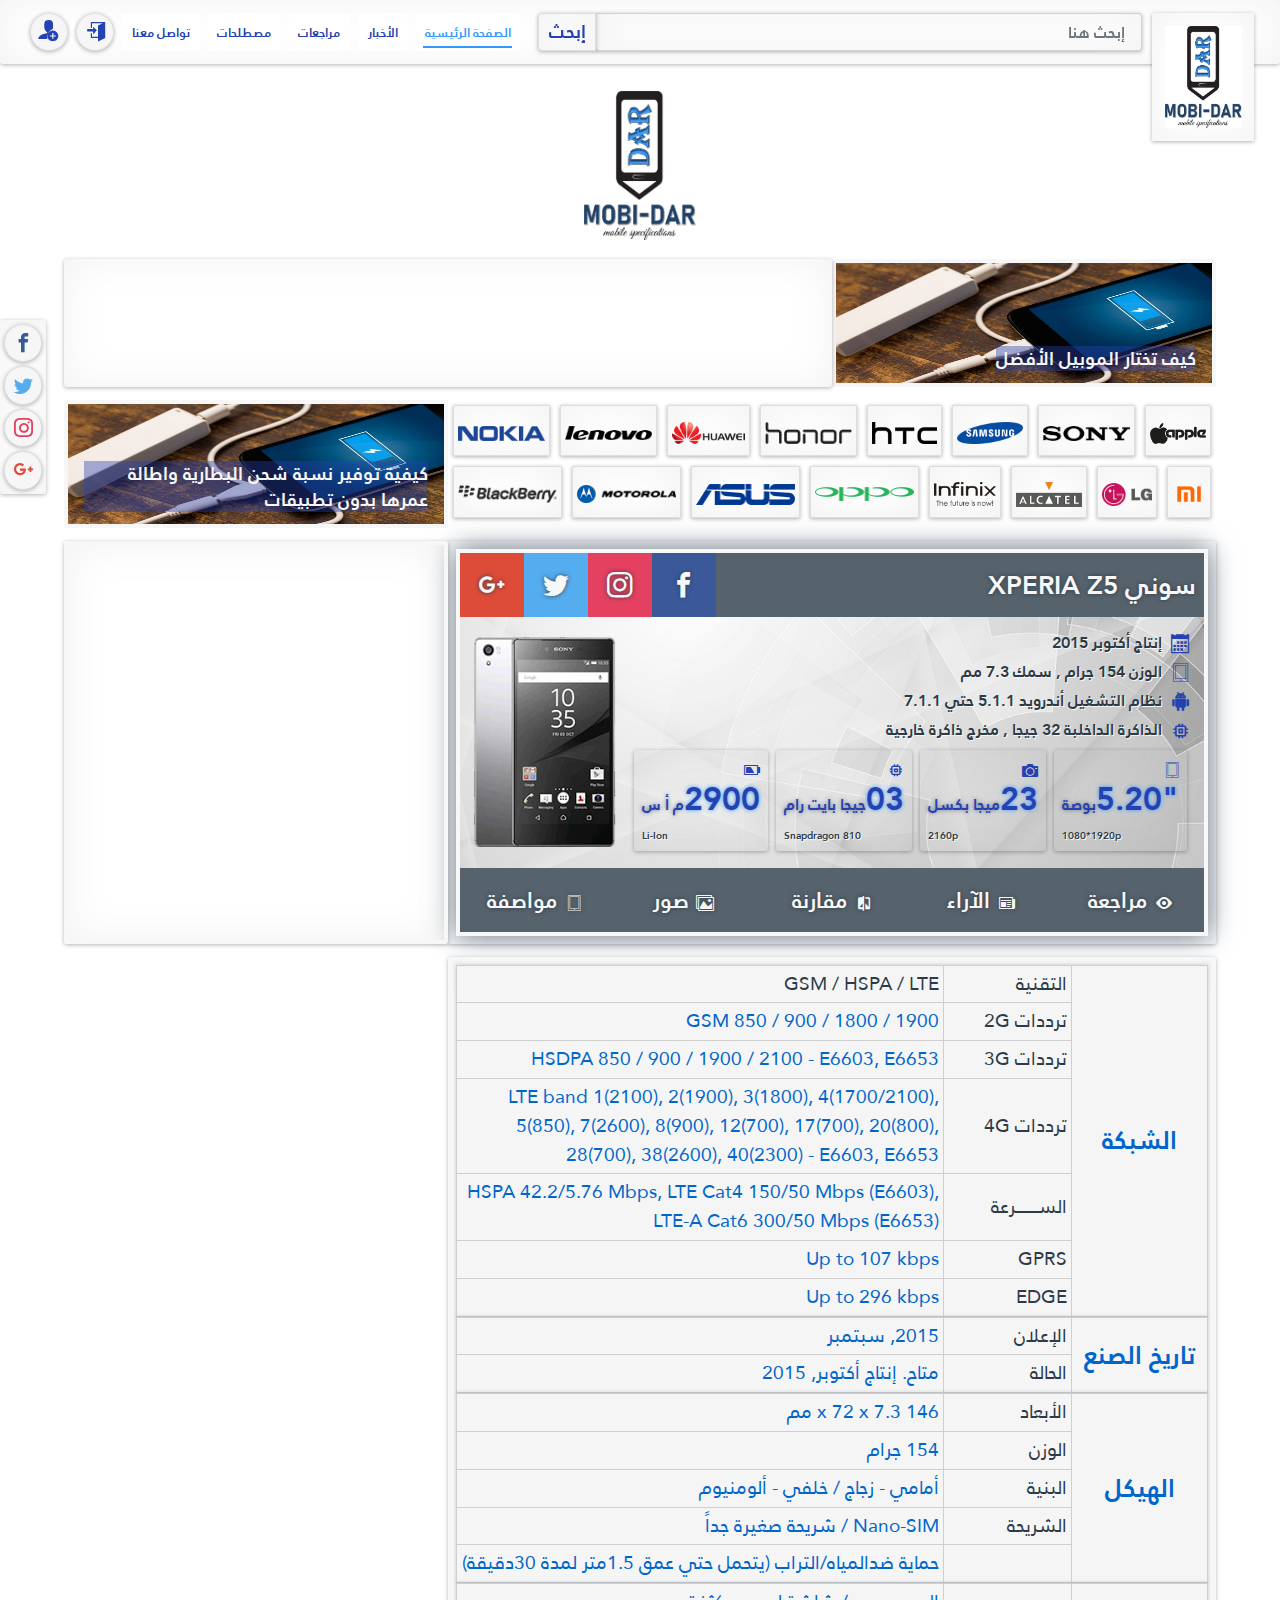
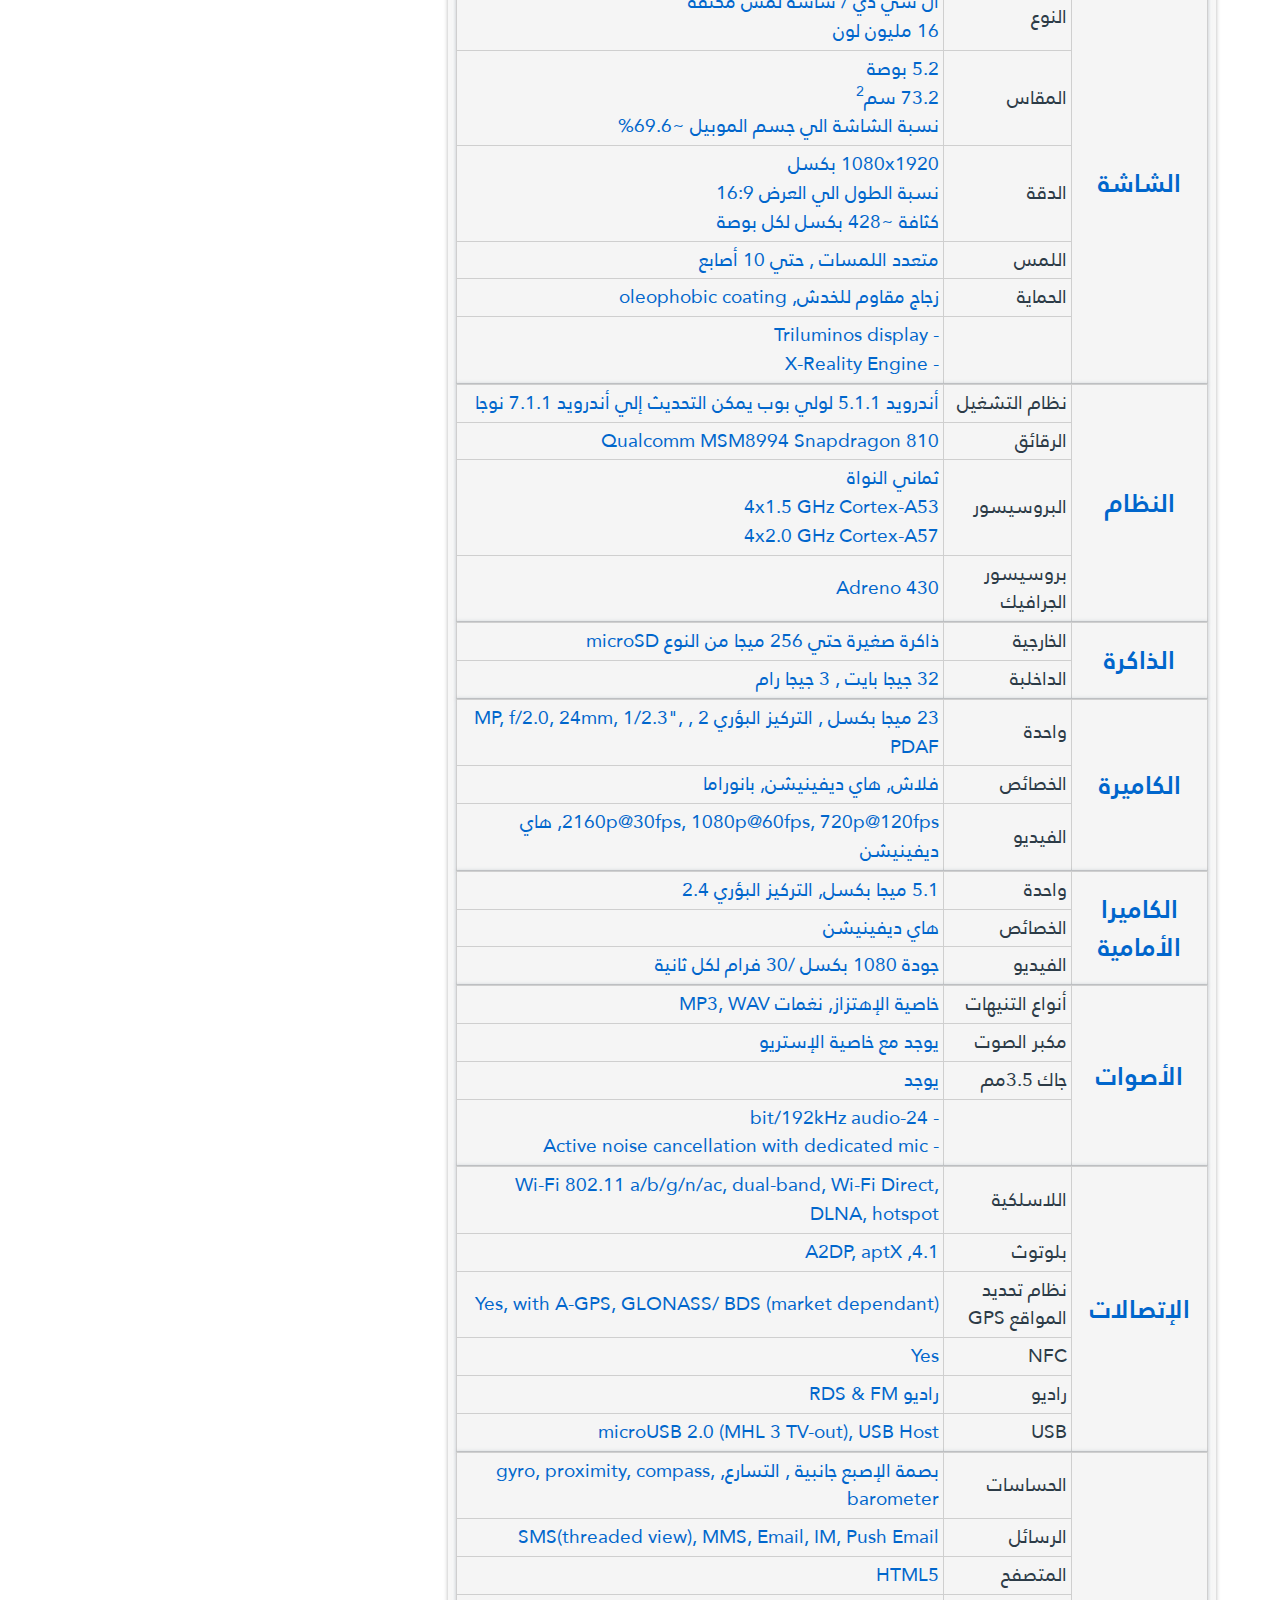
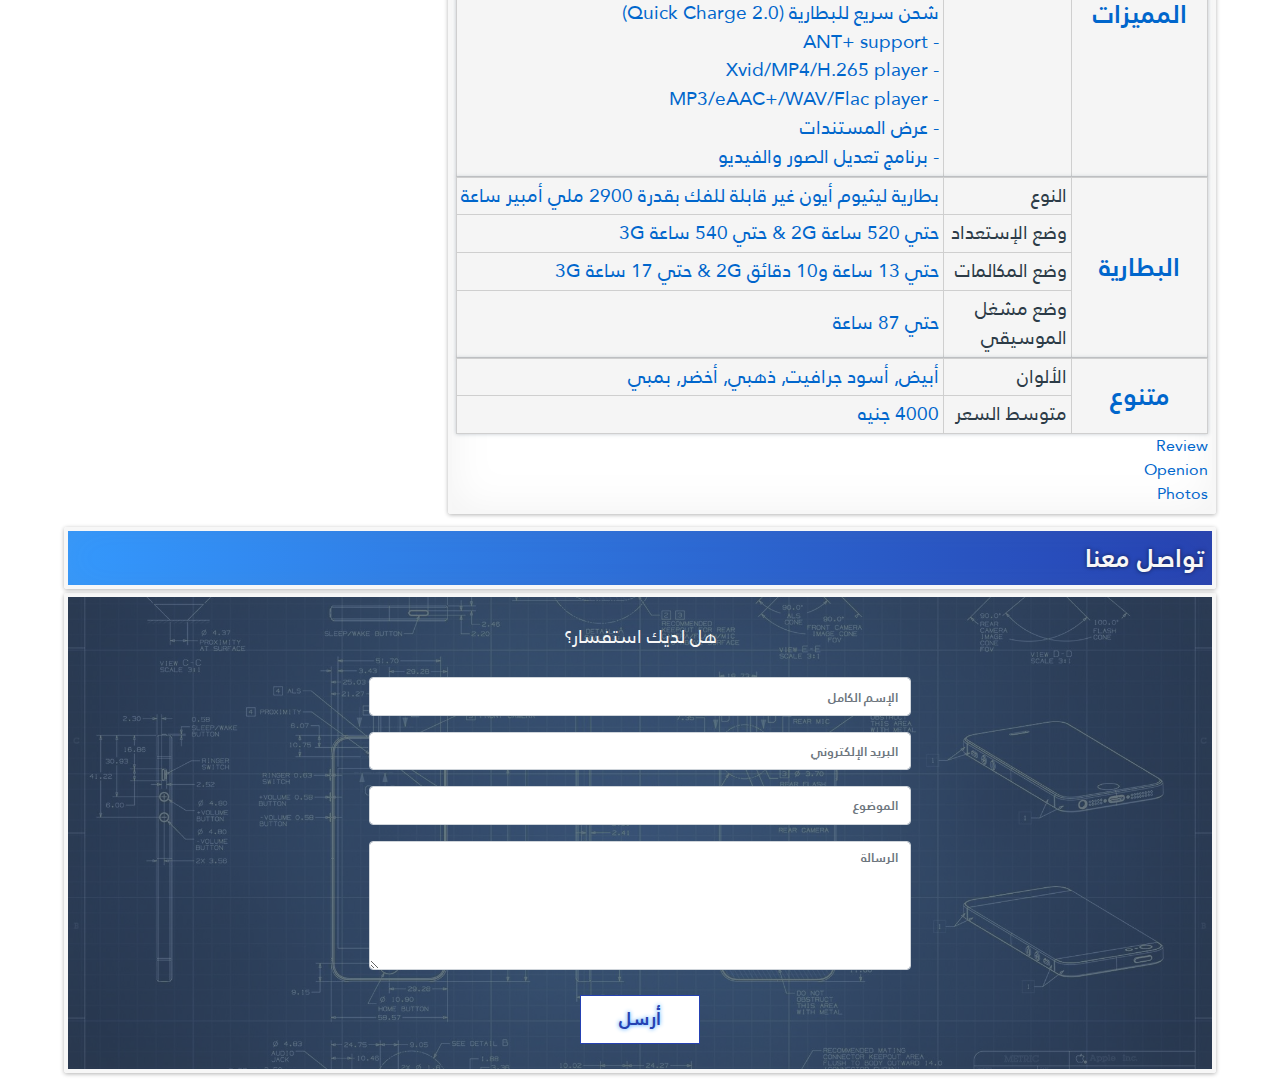
==== commit 747b91a8: "building mobile page" ====
--- a/mobile.html
+++ b/mobile.html
@@ -60,9 +60,9 @@
                     </a>
                 </div>
                 <div class="col-12 col-sm-8 c-ads__top-full-width">
-                    <amp-auto-ads type="adsense"
+                    <!-- <amp-auto-ads type="adsense"
                         data-ad-client="ca-pub-5028976758660106">
-                    </amp-auto-ads>
+                    </amp-auto-ads> -->
                 </div>
             </div>
         </section>
@@ -210,9 +210,9 @@
                 </div>
                 </div>
                 <div class="col-sm-4 col-12 c-specs__ads text-center">
-                    <amp-auto-ads type="adsense"
+                    <!-- <amp-auto-ads type="adsense"
                         data-ad-client="ca-pub-5028976758660106">
-                    </amp-auto-ads>
+                    </amp-auto-ads> -->
                 </div>
             </div>
        </section>
@@ -254,7 +254,7 @@
                                 </tr>
                             </tbody>
                         </table>
-                        <table cellspacing="0">
+                        <table class="c-mobile__date" cellspacing="0">
                             <tbody>
                                 <tr>
                                     <th rowspan="2" scope="row">تاريخ الصنع</th>
@@ -267,7 +267,7 @@
                                 </tr>
                             </tbody>
                         </table>
-                        <table cellspacing="0">
+                        <table class="c-mobile__body" cellspacing="0">
                             <tbody>
                                 <tr>
                                     <th rowspan="6" scope="row">الهيكل</th>
@@ -292,7 +292,7 @@
                                 </tr>    
                             </tbody>
                         </table>
-                        <table cellspacing="0">
+                        <table class="c-mobile__monitor" cellspacing="0">
                             <tbody>
                                 <tr>
                                     <th rowspan="6" scope="row">الشاشة</th>
@@ -323,7 +323,7 @@
                                 </tr>   
                             </tbody>
                         </table>
-                        <table cellspacing="0">
+                        <table class="c-mobile__platform" cellspacing="0">
                             <tbody>
                                 <tr>
                                     <th rowspan="4" scope="row">النظام</th>
@@ -402,7 +402,7 @@
                                     <td class="nfo">يوجد مع خاصية الإستريو</td>
                                 </tr>
                                 <tr>
-                                    <td class="ttl"><a href="glossary.php3?term=audio-jack">جاك 3.5mm</a> </td>
+                                    <td class="ttl"><a href="glossary.php3?term=audio-jack">جاك 3.5مم</a> </td>
                                     <td class="nfo">يوجد</td>
                                 </tr>
                                 <tr>
@@ -462,97 +462,43 @@
                                         - ANT+ support<br>
                                         - Xvid/MP4/H.265 player<br>
                                         - MP3/eAAC+/WAV/Flac player<br>
-                                        - Document viewer<br>
-                                        - Photo/video editor
+                                        - عرض المستندات<br>
+                                        - برنامج تعديل الصور والفيديو
                                     </td>
                                 </tr>
                             </tbody>
                         </table>
-                        <table cellspacing="0">
-                            <tbody>
-                                <tr>
-                                    <th rowspan="7" scope="row">Battery</th>
-                                    <td class="ttl">&nbsp;</td>
-                                    <td class="nfo" data-spec="batdescription1">Non-removable Li-Ion 2900 mAh battery</td>
-                                </tr>
-                                <tr>
-                                    <td class="ttl"><a href="glossary.php3?term=stand-by-time">Stand-by</a></td>
-                                    <td class="nfo" data-spec="batstandby1">Up to 520 h (2G) / Up to 540 h (3G)</td>
-                                </tr>
-                                <tr>
-                                    <td class="ttl"><a href="glossary.php3?term=talk-time">Talk time</a></td>
-                                    <td class="nfo" data-spec="battalktime1">Up to 13 h 10 min (2G) / Up to 17 h (3G)</td>
-                                </tr>
-                                <tr>
-                                    <td class="ttl"><a href="glossary.php3?term=music-playback-time">Music play</a></td>
-                                    <td class="nfo" data-spec="batmusicplayback1">Up to 87 h</td>
-                                </tr>
-                            </tbody>
-                        </table>
-                        <table cellspacing="0">
-                            <tbody>
-                                <tr>
-                                    <th rowspan="5" scope="row">Misc</th>
-                                    <td class="ttl"><a href="glossary.php3?term=build">Colors</a></td>
-                                    <td class="nfo" data-spec="colors">White, Graphite Black, Gold, Green, Pink</td>
-                                </tr>
-                                <tr>
-                                    <td class="ttl"><a href="glossary.php3?term=sar">SAR</a></td>
-                                    <td class="nfo" data-spec="sar-us">0.55 W/kg (head) &nbsp; &nbsp; 0.64 W/kg (body) &nbsp; &nbsp; </td>
-                                </tr>
-                                <tr>
-                                    <td class="ttl"><a href="glossary.php3?term=sar">SAR EU</a></td>
-                                    <td class="nfo" data-spec="sar-eu">0.75 W/kg (head) &nbsp; &nbsp; 0.78 W/kg (body) &nbsp; &nbsp; </td>
-                                </tr>
-                                <tr>
-                                    <td class="ttl"><a href="glossary.php3?term=price">Price</a></td>
-                                    <td class="nfo" data-spec="price">About 270 EUR</td>
-                                </tr>
-                            </tbody>
-                        </table>
-                        <table cellspacing="0">
-                            <tbody>
-                                <tr>
-                                    <th rowspan="6" scope="row">Tests</th>
-                                    <td class="ttl"><a href="glossary.php3?term=benchmarking">Performance</a></td>
-                                    <td class="nfo" data-spec="tbench">
-                                        <a class="noUnd" href="benchmark-test.php3?idPhone=7534#show">Basemark OS II: 1354 / Basemark OS II 2.0: 1580<br>Basemark X: 24941</a>
-                                    </td>
-                                </tr>
-                                <tr>
-                                    <td class="ttl"><a href="gsmarena_lab_tests-review-751p2.php">Display</a></td>
-                                    <td class="nfo">
-                                        <a class="noUnd" href="sony_xperia_z5-review-1326p3.php">Contrast ratio: 986 (nominal), 2.88(sunlight)</a>
-                                    </td>
-                                </tr>
-                                <tr>
-                                    <td class="ttl"><a href="gsmarena_lab_tests-review-751p5.php">Camera</a></td>
-                                    <td class="nfo">
-                                        <a class="noUnd" href="piccmp.php3?idType=1&amp;idPhone1=7534&amp;nSuggest=1">Photo</a> / <a class="noUnd" href="vidcmp.php3?idType=3&amp;idPhone1=7534&amp;nSuggest=1">Video</a>
-                                    </td>
-                                </tr>
-                                <tr>
-                                    <td class="ttl"><a href="gsmarena_lab_tests-review-751p3.php">Loudspeaker</a></td>
-                                    <td class="nfo">
-                                        <a class="noUnd" href="sony_xperia_z5-review-1326p6.php">Voice 65dB / Noise 62dB / Ring 66dB</a>
-                                    </td>
-                                </tr>
-                                <tr>
-                                <td class="ttl"><a href="gsmarena_lab_tests-review-751p4.php">Audio quality</a></td>
-                                <td class="nfo">
-                                    <a class="noUnd" href="sony_xperia_z5-review-1326p6.php#aq">Noise -95.5dB / Crosstalk -94.8dB</a>
-                                </td>
-                                </tr>
-                                <tr>
-                                    <td class="ttl"><a href="gsmarena_lab_tests-review-751p6.php">Battery life</a></td>
-                                    <td class="nfo" data-spec="batlife">
-                                        <div style="position:relative;">
-                                            <a href="#" onclick="showBatteryPopup(event, 7534); ">Endurance rating 48h</a><div class="popover top" id="battery-popover" style="display: none;"></div>
-                                        </div>
-                                    </td>
-                                </tr>
-                                <tr>
-                                
+                        <table class="c-battary" cellspacing="0">
+                            <tbody>
+                                <tr>
+                                    <th rowspan="7" scope="row">البطارية</th>
+                                    <td class="ttl"><a href="">النوع</a></td>
+                                    <td class="nfo" data-spec="batdescription1">بطارية ليثيوم أيون غير قابلة للفك بقدرة 2900 ملي أمبير ساعة</td>
+                                </tr>
+                                <tr>
+                                    <td class="ttl"><a href="glossary.php3?term=stand-by-time">وضع الإستعداد</a></td>
+                                    <td class="nfo" data-spec="batstandby1">حتي 520 ساعة 2G  & حتي 540 ساعة 3G</td>
+                                </tr>
+                                <tr>
+                                    <td class="ttl"><a href="glossary.php3?term=talk-time">وضع المكالمات</a></td>
+                                    <td class="nfo" data-spec="battalktime1">حتي 13 ساعة و10 دقائق 2G  & حتي 17 ساعة 3G</td>
+                                </tr>
+                                <tr>
+                                    <td class="ttl"><a href="glossary.php3?term=music-playback-time">وضع مشغل الموسيقي</a></td>
+                                    <td class="nfo" data-spec="batmusicplayback1">حتي 87 ساعة</td>
+                                </tr>
+                            </tbody>
+                        </table>
+                        <table class="c-misc" cellspacing="0">
+                            <tbody>
+                                <tr>
+                                    <th rowspan="5" scope="row">متنوع</th>
+                                    <td class="ttl"><a href="glossary.php3?term=build">الألوان</a></td>
+                                    <td class="nfo" data-spec="colors">أبيض, أسود جرافيت, ذهبي, أخضر, بمبي</td>
+                                </tr>
+                                <tr>
+                                    <td class="ttl"><a href="glossary.php3?term=price">متوسط السعر</a></td>
+                                    <td class="nfo" data-spec="price">4000 جنيه</td>
                                 </tr>
                             </tbody>
                         </table>
@@ -607,9 +553,9 @@
         </section>
        
     </div>
-    <script async custom-element="amp-auto-ads"
+    <!-- <script async custom-element="amp-auto-ads"
         src="https://cdn.ampproject.org/v0/amp-auto-ads-0.1.js">
-    </script>
+    </script> -->
     <script src="./assets/js/jquery-3.3.1.min.js"></script>
     <script src="./assets/js/bootstrap.min.js"></script>
     <script src="./assets/js/jquery.validate.min.js"></script>
--- a/assets/css/style.css
+++ b/assets/css/style.css
@@ -1 +1 @@
-@charset "UTF-8";.row{margin:0}@font-face{font-family:"janna LT";src:local("janna LT"),url(../fonts/janna.woff) format("woff");font-weight:400}@font-face{font-family:"janna LT";src:local("janna LT"),url(../fonts/janna-bold.woff) format("woff");font-weight:700}@font-face{font-family:Algerian;src:local("Algerian"),url(../fonts/ALGER.TTF) format("ttf")}html{box-sizing:border-box;direction:rtl}*,:after,:before{box-sizing:inherit}body{font-size:spacing("wide");line-height:spacing("extra-wide");color:#f7f7f7;font-family:"janna LT","Helvetica Neue","Segoe UI",sans-serif}.container{padding:0}a,a:active,a:focus,a:hover{text-decoration:none;color:#f7f7f7}h1,h2,h3,h4,h5,h6{font-family:"janna LT","Helvetica Neue","Segoe UI",sans-serif;font-weight:700;margin-top:0}h1{font-size:42px}h2{font-size:28px}h3{font-size:17px}button,input{font-family:"janna LT","Helvetica Neue","Segoe UI",sans-serif}p,span{font-weight:400}@font-face{font-family:icomoon;src:url(../fonts/icons/icomoon.eot?k8auch);src:url(../fonts/icons/icomoon.eot?k8auch#iefix) format("embedded-opentype"),url(../fonts/icons/icomoon.ttf?k8auch) format("truetype"),url(../fonts/icons/icomoon.woff?k8auch) format("woff"),url(../fonts/icons/icomoon.svg?k8auch#icomoon) format("svg");font-weight:400;font-style:normal}[class*=" icon-"],[class^=icon-]{font-family:icomoon!important;speak:none;font-style:normal;font-weight:400;font-variant:normal;text-transform:none;line-height:1;-webkit-font-smoothing:antialiased;-moz-osx-font-smoothing:grayscale}.icon-images:before{content:""}.icon-newspaper:before{content:""}.icon-camera:before{content:""}.icon-calendar:before{content:""}.icon-user-plus:before{content:""}.icon-enter:before{content:""}.icon-exit:before{content:""}.icon-arrow-right2:before{content:""}.icon-arrow-left2:before{content:""}.icon-circle-right:before{content:""}.icon-circle-left:before{content:""}.icon-google-plus:before{content:""}.icon-facebook:before{content:""}.icon-instagram:before{content:""}.icon-twitter:before{content:""}.icon-android:before{content:""}.icon-eye:before{content:""}.icon-battery:before{content:""}.icon-hardware:before{content:""}.icon-uniE905:before{content:""}.icon-codeschool:before{content:"";color:#4cadc0}.icon-tablet:before{content:""}.icon-compare:before{content:""}.icon-memory:before{content:""}.icon-dashboard:before{content:""}.c-button{display:flex;flex-direction:column;justify-content:space-around;height:500px}.c-btn{font-size:1vw;font-weight:700;line-height:3vw;text-align:center;color:#2541b2;position:relative;display:block;margin:0 .3125vw;padding:0 .75vw;background-color:#fff;border:1px solid #2541b2;text-decoration:none;text-transform:uppercase;transform-style:flat;transition:all 250ms ease-out;cursor:pointer}.c-btn:after,.c-btn:before{content:"";position:absolute;z-index:-2;transition:all 250ms ease-out}.c-btn:focus{outline:0}.paper{box-shadow:0 1px 4px rgba(0,0,0,.3),0 0 40px rgba(128,128,128,.1) inset;border-color:#dedede}.paper.active,.paper:focus,.paper:hover{color:#39f}.paper-raise:before{top:0;left:0;width:100%;height:100%}.paper-raise.active,.paper-raise:focus,.paper-raise:hover{border-color:#fff}.paper-raise.active:before,.paper-raise:focus:before,.paper-raise:hover:before{box-shadow:0 15px 10px -10px rgba(31,31,31,.5)}.paper-raise-flatten{border-color:#fff;box-shadow:none}.paper-raise-flatten:before{top:0;left:0;width:100%;height:100%;box-shadow:0 15px 10px -10px rgba(31,31,31,.5)}.paper-raise-flatten.active,.paper-raise-flatten:focus,.paper-raise-flatten:hover{border-color:#dedede}.paper-raise-flatten.active:before,.paper-raise-flatten:focus:before,.paper-raise-flatten:hover:before{box-shadow:0 1px 4px rgba(0,0,0,.3),0 0 40px rgba(128,128,128,.1) inset}.paper-lift:after,.paper-lift:before{bottom:15px;width:50%;height:20%;max-width:300px;max-height:100px;box-shadow:0 10px 10px rgba(31,31,31,.5)}.paper-lift:before{left:8px;transform:rotate(-3deg)}.paper-lift:after{right:8px;transform:rotate(3deg)}.paper-lift.active,.paper-lift:focus,.paper-lift:hover{border-color:transparent}.paper-lift.active:after,.paper-lift.active:before,.paper-lift:focus:after,.paper-lift:focus:before,.paper-lift:hover:after,.paper-lift:hover:before{box-shadow:0 15px 12px rgba(31,31,31,.7)}.paper-lift.active:before,.paper-lift:focus:before,.paper-lift:hover:before{left:10px}.paper-lift.active:after,.paper-lift:focus:after,.paper-lift:hover:after{right:10px}.paper-flatten{border:1px solid transparent}.paper-flatten:after,.paper-flatten:before{bottom:15px;width:50%;height:20%;max-width:300px;max-height:100px;box-shadow:0 15px 12px rgba(31,31,31,.7)}.paper-flatten:before{left:10px;transform:rotate(-3deg)}.paper-flatten:after{right:10px;transform:rotate(3deg)}.paper-flatten.active,.paper-flatten:focus,.paper-flatten:hover{border-color:#ccc}.paper-flatten.active:after,.paper-flatten.active:before,.paper-flatten:focus:after,.paper-flatten:focus:before,.paper-flatten:hover:after,.paper-flatten:hover:before{transition:box-shadow .6s ease-out,left .2s,right .2s;box-shadow:0 8px 8px rgba(31,31,31,.5)}.paper-flatten.active:before,.paper-flatten:focus:before,.paper-flatten:hover:before{left:5px}.paper-flatten.active:after,.paper-flatten:focus:after,.paper-flatten:hover:after{right:5px}@media (max-width:991.5px){.paper-flatten.active,.paper-flatten:focus,.paper-flatten:hover{border:1px solid #2541b2}}.paper-curl-left:after,.paper-curl-left:before,.paper-curl-right:after,.paper-curl-right:before,.paper-curl:after,.paper-curl:before{bottom:12px;width:50%;height:55%;max-width:200px;max-height:100px;box-shadow:1px 8px 12px rgba(31,31,31,.6)}.paper-curl-left:before,.paper-curl-right:before,.paper-curl:before{left:10px}.paper-curl-left:after,.paper-curl-right:after,.paper-curl:after{right:10px}.paper-curl-left.active:after,.paper-curl-left.active:before,.paper-curl-left:focus:after,.paper-curl-left:focus:before,.paper-curl-left:hover:after,.paper-curl-left:hover:before,.paper-curl-right.active:after,.paper-curl-right.active:before,.paper-curl-right:focus:after,.paper-curl-right:focus:before,.paper-curl-right:hover:after,.paper-curl-right:hover:before,.paper-curl.active:after,.paper-curl.active:before,.paper-curl:focus:after,.paper-curl:focus:before,.paper-curl:hover:after,.paper-curl:hover:before{box-shadow:1px 8px 12px rgba(31,31,31,.8)}.paper-curl-left.active:before,.paper-curl-left:focus:before,.paper-curl-left:hover:before,.paper-curl-right.active:before,.paper-curl-right:focus:before,.paper-curl-right:hover:before,.paper-curl.active:before,.paper-curl:focus:before,.paper-curl:hover:before{transform:skew(-8deg) rotate(-3deg)}.paper-curl-left.active:after,.paper-curl-left:focus:after,.paper-curl-left:hover:after,.paper-curl-right.active:after,.paper-curl-right:focus:after,.paper-curl-right:hover:after,.paper-curl.active:after,.paper-curl:focus:after,.paper-curl:hover:after{transform:skew(8deg) rotate(3deg)}.paper-curl.active,.paper-curl:focus,.paper-curl:hover{border-radius:0 0 40% 40%/0 0 30% 30%}.paper-curl-right:before{display:none}.paper-curl-right.active,.paper-curl-right:focus,.paper-curl-right:hover{border-radius:0 0 40% 0/0 0 30% 0}.paper-curl-left:after{display:none}.paper-curl-left.active,.paper-curl-left:focus,.paper-curl-left:hover{border-radius:0 0 0 40%/0 0 0 30%}.footerLink{position:absolute;bottom:0;right:0;padding:10px 15px;color:#fff;background-color:rgba(0,0,0,.8);border-radius:5px 0 0 0;text-decoration:none;transition:.3s}.footerLink.active,.footerLink:focus,.footerLink:hover{background-color:rgba(60,60,60,.8)}.c-card{border-radius:3px;box-shadow:0 1px 4px rgba(0,0,0,.3),0 0 40px rgba(128,128,128,.1) inset;display:flex;align-items:flex-start;flex-wrap:wrap;padding:2vw;width:100%}.c-card__title{flex-grow:1;color:#637381;font-weight:400;margin-left:1vw}.c-card__desc{flex-basis:100%}.c-card--no-desc{align-items:center}.c-card--no-desc .c-card__title{margin-bottom:0}.c-card--no-action .c-card__desc{margin-top:0}.c-navbar{padding:1vw 2vw;border-radius:3px;box-shadow:0 1px 4px rgba(0,0,0,.3),0 0 40px rgba(128,128,128,.1) inset;margin-bottom:0;background:#fff;height:5vw;transition:.6s ease-in-out all}@media (max-width:1200px){.c-navbar{height:7vw}}@media (max-width:575px){.c-navbar{height:10vw}}@media (max-width:991.5px){.c-navbar :nth-child(3){order:5}}.c-navbar__collapse{flex-grow:0}@media (max-width:991.5px){.c-navbar__collapse{position:absolute;top:6.25vw;padding:0;left:3.25vw;background-color:#f7f7f7;z-index:1000}}@media (max-width:575px){.c-navbar__collapse{top:10vw;left:3.25vw}}.c-navbar__btn{outline:0;padding:0;line-height:100%;height:5vw;width:5vw;margin:0 1.25vw 0}.c-navbar__btn i.icon-dashboard{font-size:3vw}@media (max-width:575px){.c-navbar__btn{height:6vw;width:6vw}}.c-navbar__menu{padding:0;margin-left:auto}@media (max-width:991.5px){.c-navbar__menu{border:1px solid #2541b2;padding:.3125vw .3125vw 0;margin:0;box-shadow:0 1px 4px rgba(0,0,0,.3),0 0 40px rgba(128,128,128,.1) inset;border-color:#dedede}}@media (max-width:991.5px){.c-navbar__item{padding-bottom:.625vw;margin:.3125vw 0}}.c-navbar__link{border:none;position:relative;transition:.5s all ease-in-out}.c-navbar__link::before{position:absolute;content:'';height:.15625vw;background-color:#06c;top:2.625vw;right:5vw;left:5vw;z-index:100;opacity:0;transition:.7s all ease-in-out}.c-navbar__link.active,.c-navbar__link:hover{color:#39f}.c-navbar__link.active::before,.c-navbar__link:hover::before{opacity:1;background-color:#39f;right:.625vw;left:.625vw}@media (max-width:1200px){.c-navbar__link{font-size:1.5vw;line-height:2.6875vw}}@media (max-width:991.5px){.c-navbar__link{font-size:2vw;line-height:4.6875vw;background:0 0;box-shadow:0 1px 4px rgba(0,0,0,.3),0 0 40px rgba(128,128,128,.1) inset;border-color:#dedede}.c-navbar__link::before{display:none}}@media (max-width:575px){.c-navbar__link{font-size:3vw;line-height:5vw;padding:1.25vw}}.c-navbar__brand{padding:0;margin:0;height:3vw;width:8vw}.c-navbar__brand img{background:#fff;width:100%;vertical-align:top;padding:1vw;box-shadow:0 1px 4px rgba(0,0,0,.3),0 0 40px rgba(128,128,128,.1) inset}.c-navbar__brand:hover{text-shadow:none}@media (max-width:1200px){.c-navbar__brand{height:5vw}}@media (max-width:991.5px){.c-navbar__brand{width:10vw}}@media (max-width:575px){.c-navbar__brand{height:6vw;width:20vw}}.c-navbar__social{position:fixed;top:25vw;left:0;z-index:100;border-radius:3px;box-shadow:0 1px 4px rgba(0,0,0,.3),0 0 40px rgba(128,128,128,.1) inset}.c-navbar__social-link{outline:0;height:3vw;width:3vw;display:block;position:relative;border-radius:50%;margin:.3125vw}.c-navbar__social-link i.c-icon{font-size:1.5vw;position:absolute;top:50%;right:50%;transform:translate(50%,-50%)}.c-navbar__social-link:hover{background:#f7f7f7}@media (max-width:767.5px){.c-navbar__social-link{height:7vw;width:7vw}.c-navbar__social-link i.c-icon{font-size:3vw}}.c-navbar__facebock:hover .icon-facebook{color:#3b5999}.c-navbar__twitter:hover .icon-twitter{color:#55acee}.c-navbar__instagram:hover .icon-instagram{color:#e4405f}.c-navbar__google-plus:hover .icon-google-plus{color:#dd4b39}.c-navbar__enter:hover,.c-navbar__user-plus:hover{border-color:#007ace}.c-navbar__enter:hover .c-icon,.c-navbar__user-plus:hover .c-icon{color:#007ace}@media (max-width:1200px){.c-navbar__enter,.c-navbar__user-plus{height:5vw;width:5vw}.c-navbar__enter i.c-icon,.c-navbar__user-plus i.c-icon{font-size:3vw}}@media (max-width:575px){.c-navbar__enter,.c-navbar__user-plus{height:6vw;width:6vw}.c-navbar__enter i.c-icon,.c-navbar__user-plus i.c-icon{font-size:3vw}}.c-navbar__search{padding:0 .75vw;flex-grow:1}.c-navbar__search .c-textfield{position:relative}.c-navbar__search .c-textfield .c-textfield__input{margin:0;font-size:1.25vw;line-height:3vw;padding:0 1.25vw;height:3vw;font-weight:700;border-radius:3px;box-shadow:0 1px 4px rgba(0,0,0,.3),0 0 40px rgba(128,128,128,.1) inset;transition:.5s all ease}.c-navbar__search .c-textfield .c-textfield__input:focus,.c-navbar__search .c-textfield .c-textfield__input:hover{box-shadow:0 0 1px 1px rgba(51,153,255,.8)}@media (max-width:1200px){.c-navbar__search .c-textfield .c-textfield__input{font-size:2vw;line-height:5vw;height:5vw}}@media (max-width:575.5px){.c-navbar__search .c-textfield .c-textfield__input{font-size:3vw;line-height:6vw;height:6vw}}.c-textfield__btn{left:0;margin-right:0;font-size:1.5vw;line-height:2.3125vw}@media (max-width:575.5px){.c-textfield__btn{font-size:2vw;line-height:2vw}}.c-sidebar{width:min-content;margin:0;background:rgba(247,247,247,.2)}@media (max-width:992px){.c-sidebar{display:none}}.c-sidebar__main{padding:.3125vw .3125vw 0;margin:0;border-radius:3px;box-shadow:0 1px 4px rgba(0,0,0,.3),0 0 40px rgba(128,128,128,.1) inset}.c-sidebar__li{list-style:none}.c-sidebar__btn{font-size:1.25vw;margin:0 0 .3125vw;width:100%}.c-sidebar__btn:focus{outline:0}.c-sidebar__sub{border-radius:3px;box-shadow:0 1px 4px rgba(0,0,0,.3),0 0 40px rgba(128,128,128,.1) inset;padding:0;margin:0 0 .3125vw}.c-sidebar__table{margin-left:auto;margin-right:auto}.c-sidebar__sub--brand{width:5vw;height:3vw;line-height:2.75vw;margin:.3125vw;padding:0 .3125vw}.c-sidebar__sub--brand img{width:100%;max-height:3vw}.c-sidebar__table--latest{table-layout:fixed}.c-sidebar__td--latest{padding:0 .3125vw}.c-sidebar__td--latest img{padding:.625vw 0;width:90%}.c-sidebar__sub--latest{margin:.3125vw 0}.c-sidebar--sm{display:none}@media (max-width:992px){.c-sidebar--sm{display:block}}.c-sidebar--sm .c-ads__middle img{zoom:.5}.c-sidebar--sm .c-sidebar__td--latest img{zoom:.8}.c-carousel{margin-bottom:.3125vw}.carousel-inner{border-radius:3px;box-shadow:0 1px 4px rgba(0,0,0,.3),0 0 40px rgba(128,128,128,.1) inset;background-image:-webkit-gradient(linear,left top,right bottom,from(#4265e4),to(#2972f0));background:linear-gradient(.25turn,#0db3e9,#e55a79,#2e0721)}.c-carousel__container{display:-webkit-flex;display:flex;flex-direction:row;justify-content:space-around;width:90%;margin-left:auto;margin-right:auto;height:20vw;padding:1.5vw}.c-carousel__container .c-carousel__img{flex-grow:1;width:5vw;display:flex;flex-direction:column;justify-content:center}.c-carousel__container .c-carousel__img img{width:100%;float:left}@media (max-width:992px){.c-carousel__container .c-carousel__img img{width:80%;margin-right:auto}}.c-carousel__description{display:-webkit-flex;display:flex;flex-direction:column;justify-content:space-around;flex-grow:2}.c-carousel__description h5{color:#f7f7f7;font-size:1.5vw}.c-carousel__description p{color:#f7f7f7}.c-carousel__description p strong{color:#ed6347}.c-carousel__specs{display:-webkit-flex;display:flex;justify-content:space-around}.c-carousel__battery,.c-carousel__camera,.c-carousel__display,.c-carousel__memory{color:#f7f7f7;margin:.3125vw}.c-carousel__battery i.c-icon,.c-carousel__camera i.c-icon,.c-carousel__display i.c-icon,.c-carousel__memory i.c-icon{font-size:1.5vw}.c-carousel__battery h4,.c-carousel__camera h4,.c-carousel__display h4,.c-carousel__memory h4{font-size:.75vw;margin:.625vw 0}.c-carousel__battery h4 strong,.c-carousel__camera h4 strong,.c-carousel__display h4 strong,.c-carousel__memory h4 strong{font-size:1.5vw;padding-left:.3125vw}.c-carousel__battery h6,.c-carousel__camera h6,.c-carousel__display h6,.c-carousel__memory h6{font-size:.75vw;direction:ltr;color:#dcdcdc}.carousel-control-next,.carousel-control-prev{display:block;width:2vw;height:2vw;top:50%;transform:translateY(-50%);line-height:3vw}.carousel-control-next i.c-icon,.carousel-control-prev i.c-icon{font-size:2vw}.carousel-control-prev{left:2vw}.carousel-control-next{right:2vw}ol.carousel-indicators{bottom:.625vw;margin-bottom:.3125vw;padding-right:0}ol.carousel-indicators li{width:.75vw;height:.75vw}.c-ads{display:flex;flex-direction:row;justify-content:space-around;height:auto}.c-ads__top-full-width{padding:.3125vw;height:10vw}.c-ads__top-full-width img{width:100%;height:100%}.c-ads__left-full-height{border-radius:3px;box-shadow:0 1px 4px rgba(0,0,0,.3),0 0 40px rgba(128,128,128,.1) inset;margin:0;background:#f5f5f5;padding:.3125vw;width:-moz-fit-content;height:100%;height:fit-content;width:fit-content}.c-ads__left-full-height img{width:100%}.c-ads__middle{border-radius:3px;box-shadow:0 1px 4px rgba(0,0,0,.3),0 0 40px rgba(128,128,128,.1) inset;margin:.3125vw auto;background:#f5f5f5;padding:.3125vw;width:-moz-fit-content;height:-moz-fit-content;height:fit-content;width:fit-content}.c-ads__middle img{max-width:100%}.c-body__row{margin-bottom:.3125vw;min-height:20vw;max-height:25vw}.c-body__larg{border-radius:3px;box-shadow:0 1px 4px rgba(0,0,0,.3),0 0 40px rgba(128,128,128,.1) inset;padding:0;transition:.4s all ease-in-out;display:flex;flex-direction:column;justify-content:center}.c-body__larg a{position:relative;width:100%;height:100%}.c-body__larg img{padding:.3125vw;width:100%;height:100%;transition:.4s all ease-in-out}.c-body__larg h3{position:absolute;font-size:2vw;bottom:1.25vw;right:1.25vw;left:1.25vw;color:#f5f5f5;background:rgba(37,65,178,.2);box-shadow:0 0 5px 0 rgba(37,65,178,.3);line-height:3vw;transition:.4s all ease-in-out}.c-body__larg:hover{box-shadow:0 0 20px 0 rgba(37,65,178,.6) inset}.c-body__small{border-radius:3px;box-shadow:0 1px 4px rgba(0,0,0,.3),0 0 40px rgba(128,128,128,.1) inset;padding:0;transition:.4s all ease-in-out;display:flex;flex-direction:column;justify-content:space-between}.c-body__small a{width:100%;height:100%;position:relative}.c-body__small img{padding:.3125vw;width:100%;height:100%;transition:.4s all ease-in-out}.c-body__small h4{position:absolute;font-size:1.5vw;bottom:1.25vw;right:1.25vw;left:1.25vw;color:#f5f5f5;background:rgba(37,65,178,.2);box-shadow:0 0 5px 0 rgba(37,65,178,.3);line-height:3vw;transition:.4s all ease-in-out}.c-body__small:hover{box-shadow:0 0 20px 0 rgba(37,65,178,.6) inset}.c-small-section{padding:0;border:.3125vw solid #f7f7f7;position:relative;overflow:hidden;transition:.5s all ease-in-out;height:10vw}.c-small-section img{padding:0;height:100%;width:100%;transition:1s all ease-in-out}.c-small-section:hover img{-ms-transform:scale(1.05);-webkit-transform:scale(1.05);transform:scale(1.05)}.c-small-section h5{position:absolute;font-size:1.5vw;line-height:2vw;bottom:.3125vw;right:1.25vw;left:1.25vw;background:rgba(37,65,178,.4);width:fit-content}@media (max-width:575.5px){.c-small-section{height:35vw}.c-small-section h5{font-size:4vw;line-height:5vw}}.c-brands{padding:0;margin:0;height:auto}.c-brands__table{display:flex;flex-direction:column;justify-content:center}@media (max-width:575.5px){.c-brands__table{display:none}}.c-brands__tr{display:flex;flex-direction:row;justify-content:space-between}.c-brands__sub--brand{margin:.3125vw;padding:0 .3125vw;line-height:4vw;height:4vw}.c-brands__sub--brand img{width:100%;max-height:4vw}.c-brands__table--sm{display:none}@media (max-width:575.5px){.c-brands__table--sm{display:block}}.c-brands__tr--sm{display:flex;flex-direction:row;justify-content:space-between}.c-brands__sub--brand--sm{margin:1.25vw;padding:0 .625vw;line-height:11.25vw;height:11.25vw}.c-brands__sub--brand--sm img{width:100%;max-height:10vw}.c-large-section{padding:0;border:.3125vw solid #f7f7f7;position:relative;overflow:hidden;transition:.5s all ease-in-out;border-radius:3px;box-shadow:0 1px 4px rgba(0,0,0,.3),0 0 40px rgba(128,128,128,.1) inset;height:15vw;position:relative}.c-large-section img{padding:0;height:100%;width:100%;transition:1s all ease-in-out}.c-large-section:hover img{-ms-transform:scale(1.05);-webkit-transform:scale(1.05);transform:scale(1.05)}.c-large-section h5{position:absolute;font-size:2vw;line-height:3vw;bottom:.3125vw;right:1.25vw;left:1.25vw;background:rgba(37,65,178,.4);width:fit-content;margin-right:auto}.c-large-section h5 strong{font-size:3vw;color:#39f}@media (max-width:575.5px){.c-large-section{height:50vw}.c-large-section h5{font-size:3vw;line-height:5vw}.c-large-section h5 strong{font-size:5vw}}.page-container{margin-right:auto;margin-left:auto;width:90vw}@media (max-width:575.5px){.page-container{width:100%}}section{margin:.3125vw 0 1vw}#c-header{padding-top:5.3125vw}#c-header .c-header__title{padding:1.5vw}#c-header .c-header__link{display:block;width:15%;margin-left:auto;margin-right:auto}#c-header .c-header__link img{width:100%}#c-header .c-header__link:hover{text-shadow:.3125vw .3125vw 1.25vw #2541b2;color:#2541b2}@media (max-width:1200px){#c-header{padding-top:7.3125vw}}@media (max-width:575px){#c-header{padding-top:10.3125vw}}.c-btn__title{color:#f7f7f7;background:linear-gradient(.25turn,#39f,#2541b2);font-size:2vw;line-height:3vw;padding:.625vw;box-shadow:none;border:.3125vw solid #f7f7f7;margin:.3125vw 0 0;text-shadow:0 0 .3125vw rgba(0,0,0,.6);border-radius:3px;box-shadow:0 1px 4px rgba(0,0,0,.3),0 0 40px rgba(128,128,128,.1) inset}@media (max-width:575.5px){.c-btn__title{font-size:3vw;line-height:5vw}}.c-latest__row{margin-top:.3125vw}.c-latest__section{background-image:url(../images/bg11.jpg);margin-top:.3125vw;padding:.3125vw .625vw;background-size:cover;background-position:center center}.c-latest__overlay{display:flex;justify-content:space-around;background:rgba(99,115,129,.2);height:100%;border:.3125vw solid #f7f7f7;border-radius:3px;box-shadow:0 1px 4px rgba(0,0,0,.3),0 0 40px rgba(128,128,128,.1) inset}.c-latest__specs{padding:1.25vw 0;color:#2541b2;width:45%}.c-latest__specs i.c-icon{font-size:1.25vw}.c-latest__specs h4{font-size:1.5vw}.c-latest__specs h4 strong{font-size:2vw}.c-latest__specs h6{font-size:.625vw;text-shadow:0 0 .3125vw #2541b2}@media (max-width:575.5px){.c-latest__specs i.c-icon{font-size:5vw}.c-latest__specs h4{font-size:3vw}.c-latest__specs h4 strong{font-size:5vw}.c-latest__specs h6{font-size:2vw}}.c-latest__right{margin:auto 0;max-width:45%}.c-latest__right h5{font-size:1.5vw;text-shadow:0 0 .3125vw #39f;margin:5vw 0 0;color:#2541b2}.c-latest__right img{transition:1s ease-in-out all}@media (max-width:1200px){.c-latest__right{max-width:40%}.c-latest__right img{width:100%}}@media (max-width:575.5px){.c-latest__right h5{font-size:3vw}}.c-latest__right:hover img{transform:scale(1.1)}.c-latest__right:hover h5{text-shadow:0 0 .625vw #39f}.c-latest__battery,.c-latest__camera,.c-latest__display,.c-latest__memory{padding:.625vw;border-radius:3px;box-shadow:0 1px 4px rgba(0,0,0,.3),0 0 40px rgba(128,128,128,.1) inset}.c-review__section{margin-top:.3125vw;padding:.3125vw;height:15vw;position:relative}.c-review__section img{width:100%;height:100%;transition:.5s all ease-in-out}.c-review__section h5{font-size:2vw;position:absolute;bottom:1.25vw;left:1.25vw;color:#f7f7f7;background:rgba(0,0,0,.3)}@media (max-width:575.5px){.c-review__section{height:35vw}.c-review__section h5{font-size:5vw}}.c-review__section:hover img{transform:scale(1.1)}.c-review__overlay{height:100%;border-radius:3px;box-shadow:0 1px 4px rgba(0,0,0,.3),0 0 40px rgba(128,128,128,.1) inset;border:.3125vw solid #f7f7f7;overflow:hidden}.c-compare{position:relative}.c-compare h4{position:absolute;top:50%;right:50%;transform:translate(50%,-50%);color:#39f;font-size:3vw;padding:1vw;border-radius:50%;transition:.5s all ease-in-out;margin-bottom:0}.c-compare h4:hover{box-shadow:0 0 1.25vw 0 #2541b2;color:#2541b2}@media (max-width:575.5px){.c-compare h4{font-size:5vw;line-height:5vw}}.c-copmare__column{margin-top:.3125vw;padding:.625vw;background-image:url(../images/bg11.jpg);background-size:cover;background-position:center center;height:25vw}@media (max-width:575.5px){.c-copmare__column{height:auto}}.c-compare__overlay{background:rgba(99,115,129,.2);border-radius:3px;box-shadow:0 1px 4px rgba(0,0,0,.3),0 0 40px rgba(128,128,128,.1) inset;padding:1.25vw;border:.3125vw solid #f7f7f7}.c-compare__section{display:flex;justify-content:space-around;color:#2541b2}.c-compare__item{display:flex;flex-direction:column;justify-content:flex-start;flex:0 0 40%}.c-compare__item a{color:#2541b2;display:block}.c-compare__item img{width:70%;transition:1s all ease-in-out;margin:0 auto 2vw}.c-compare__item h5{font-size:1.5vw;text-shadow:0 0 .3125vw #39f;transition:.5s all ease-in-out}@media (max-width:575.5px){.c-compare__item h5{font-size:3vw}}.c-compare__item:hover img{transform:scale(1.1)}.c-compare__item:hover h5{text-shadow:0 0 .625vw #2541b2}.c-contact__head{margin:.3125vw 0 0;background-image:url(../images/bg9.jpg);background-position:center center;background-size:cover;border-radius:3px;box-shadow:0 1px 4px rgba(0,0,0,.3),0 0 40px rgba(128,128,128,.1) inset;border:.3125vw solid #f7f7f7}.c-contact__overlay{height:100%;background:rgba(44,59,71,.7)}.c-contact__title{font-size:1.5vw;padding:2vw 0}@media (max-width:575.5px){.c-contact__title{font-size:3vw}}.c-contact__form-group{margin-bottom:1.25vw}.c-contact__input,.c-contact__text-area{color:#2541b2;font-size:1vw;font-weight:700}.c-contact__input:active,.c-contact__input:focus,.c-contact__input:hover,.c-contact__text-area:active,.c-contact__text-area:focus,.c-contact__text-area:hover{outline:0;box-shadow:none;border-color:#2541b2}@media (max-width:575.5px){.c-contact__input,.c-contact__text-area{font-size:2vw}}.c-contact__input{height:3vw}@media (max-width:991.5px){.c-contact__input{height:5vw}}.c-contact__btn{margin:2vw auto;padding:.3125vw 3vw;font-size:1.5vw;text-shadow:0 0 .3125vw #39f;color:#f7f7f7;background:#06c;border:none}.c-contact__btn:hover{text-shadow:0 0 .3125vw #2c3b47;background:#39f;border-radius:.625vw}@media (max-width:575.5px){.c-contact__btn{font-size:3vw;line-height:5vw}}label.error{color:#bf0711;font-size:1vw;font-weight:700;margin-bottom:0;margin-right:1vw}@media (max-width:767.5px){label.error{font-size:1.5vw}}.c-specs__links,.c-specs__title{height:5vw;background-color:rgba(44,59,71,.8)}.c-specs__links h3,.c-specs__title h3{font-size:2vw;line-height:5vw;margin-left:auto;margin-right:.625vw;text-shadow:0 0 .3125vw #2c3b47}.c-specs__social-link{margin:0;border:none;color:#f7f7f7;width:5vw;height:100%}.c-specs__social-link .c-icon{font-size:2vw;line-height:5vw;transition:.5s all ease-in-out;text-shadow:0 0 .3125vw #2c3b47}.c-specs__social-link:hover .c-icon{font-size:2.3125vw}.c-specs__body{background-image:url(../images/bg13.png);background-size:cover;background-position:center center;flex-grow:1}.c-specs__ads,.c-specs__head{padding:.3125vw;border:.3125vw solid #f7f7f7;margin:0;border-radius:3px;box-shadow:0 1px 4px rgba(0,0,0,.3),0 0 40px rgba(128,128,128,.1) inset}.c-specs-container{box-shadow:0 0 2vw 0 #637381;display:flex;flex-direction:column;justify-content:space-between}@media (max-width:992px){.c-specs-container{height:100%}}.c-specs__facebock{background-color:#3b5999}.c-specs__twitter{background-color:#55acee}.c-specs__instagram{background-color:#e4405f}.c-specs__google-plus{background-color:#dd4b39}.c-specs__description{width:100%;justify-content:space-around;padding:1vw}.c-specs__right{display:flex;flex-direction:column;justify-content:space-between;color:#2541b2;flex:0 0 80%;max-width:80%}@media (max-width:575.5px){.c-specs__right{flex:0 0 50%;max-width:50%}}@media (max-width:575.5px){.c-specs__details{display:none}}.c-specs__specs i.c-icon{font-size:1.25vw;line-height:2vw;vertical-align:text-top}.c-specs__specs h4{font-size:1.25vw;line-height:2vw;text-shadow:0 0 .3125vw #637381;margin-bottom:.75vw}.c-specs__specs h4 strong{font-size:2.5vw;text-shadow:0 0 .3125vw #39f}.c-specs__specs h6{font-size:.75vw;line-height:1.25vw;font-weight:700;color:#2c3b47;text-shadow:1px 1px 0 #f7f7f7;margin:0;direction:ltr;text-align:left}@media (max-width:575.5px){.c-specs__specs{flex-direction:column;width:100%}.c-specs__specs i.c-icon{font-size:3vw;line-height:5vw}.c-specs__specs h4{font-size:3vw;line-height:5vw}.c-specs__specs h4 strong{font-size:4.25vw}.c-specs__specs h6{font-size:1.5vw;line-height:2vw}}.c-specs__battery,.c-specs__camera,.c-specs__display,.c-specs__memory{padding:.625vw;border-radius:3px;box-shadow:0 1px 4px rgba(0,0,0,.3),0 0 40px rgba(128,128,128,.1) inset;margin:.3125vw;height:fit-content}.c-specs__prief{font-size:1.25vw;margin-bottom:.3125vw}.c-specs__prief .c-icon{font-size:1.5vw;display:inline-block;width:2vw;text-align:center;padding-left:.3125vw;vertical-align:middle}.c-specs__prief span{font-weight:700;color:#2c3b47;text-shadow:1px 1px 0 #f7f7f7}@media (max-width:575.5px){.c-specs__prief{font-size:1.5vw}.c-specs__prief .c-icon{font-size:2vw;width:3vw}}.c-specs__img{display:flex;flex-direction:column;justify-content:center;flex:0 0 20%;max-width:20%}.c-specs__img img{width:100%}@media (max-width:575.5px){.c-specs__img{flex:0 0 40%;max-width:40%}}.c-specs__ads img{height:100%;max-height:100%;max-width:100%}@media (max-width:992px){.c-specs__ads img{height:auto}}.c-specs__menu{margin:0;width:100%;display:flex;justify-content:space-between;overflow:hidden}li.c-specs__item.list-inline-item{width:20%;margin:0;overflow:hidden}li.c-specs__item.list-inline-item i.c-icon{font-size:1.25vw;display:inline-block;width:1.5vw;vertical-align:middle;padding-left:.3125vw}li.c-specs__item.list-inline-item i.c-icon::before{width:100%}.c-specs__link{border:none;background:0 0;color:#f7f7f7;text-shadow:0 0 .3125vw #2c3b47;font-size:1.75vw;font-weight:700;width:100%;height:100%;padding:0;outline:0;margin:0;border:none;transition:.3s all ease-in-out}.c-specs__link.active,.c-specs__link:focus,.c-specs__link:hover{color:#2c3b47;background:#f5f5f5;text-shadow:0 0 .3125vw #637381;outline:0;border:none;box-shadow:inset 0 0 2vw 0 #2c3b47}.c-mobile{color:#06c;border:.3125vw solid #f7f7f7;border-radius:3px;box-shadow:0 1px 4px rgba(0,0,0,.3),0 0 40px rgba(128,128,128,.1) inset;padding:.3125vw}.c-mobile table{width:100%;box-shadow:0 0 .3125vw 0 rgba(99,115,129,.4)}.c-mobile a{color:#2c3b47}.c-mobile tr{display:table-row}.c-mobile th{width:11.25vw;border-radius:3px;box-shadow:0 1px 4px rgba(0,0,0,.3),0 0 40px rgba(128,128,128,.1) inset;padding:.3125vw;font-size:2.3125vw;background-color:#f5f5f5;border-radius:0;box-shadow:none;border:1px solid #cfcfcf}.c-mobile td.ttl{width:13vw;max-width:10vw;border-radius:3px;box-shadow:0 1px 4px rgba(0,0,0,.3),0 0 40px rgba(128,128,128,.1) inset;padding:.3125vw;background-color:#f5f5f5;font-size:2vw;border-radius:0;box-shadow:none;border:1px solid #cfcfcf}.c-mobile td.nfo{border-radius:3px;box-shadow:0 1px 4px rgba(0,0,0,.3),0 0 40px rgba(128,128,128,.1) inset;padding:.3125vw;font-size:1.5vw;border-radius:0;box-shadow:none;border:1px solid #cfcfcf;background-color:#f5f5f5}.tabcontent{display:none}+@charset "UTF-8";.row{margin:0}@font-face{font-family:"janna LT";src:local("janna LT"),url(../fonts/janna.woff) format("woff");font-weight:400}@font-face{font-family:"janna LT";src:local("janna LT"),url(../fonts/janna-bold.woff) format("woff");font-weight:700}@font-face{font-family:Algerian;src:local("Algerian"),url(../fonts/ALGER.TTF) format("ttf")}html{box-sizing:border-box;direction:rtl}*,:after,:before{box-sizing:inherit}body{font-size:spacing("wide");line-height:spacing("extra-wide");color:#f7f7f7;font-family:"janna LT","Helvetica Neue","Segoe UI",sans-serif}.container{padding:0}a,a:active,a:focus,a:hover{text-decoration:none;color:#f7f7f7}h1,h2,h3,h4,h5,h6{font-family:"janna LT","Helvetica Neue","Segoe UI",sans-serif;font-weight:700;margin-top:0}h1{font-size:42px}h2{font-size:28px}h3{font-size:17px}button,input{font-family:"janna LT","Helvetica Neue","Segoe UI",sans-serif}p,span{font-weight:400}@font-face{font-family:icomoon;src:url(../fonts/icons/icomoon.eot?k8auch);src:url(../fonts/icons/icomoon.eot?k8auch#iefix) format("embedded-opentype"),url(../fonts/icons/icomoon.ttf?k8auch) format("truetype"),url(../fonts/icons/icomoon.woff?k8auch) format("woff"),url(../fonts/icons/icomoon.svg?k8auch#icomoon) format("svg");font-weight:400;font-style:normal}[class*=" icon-"],[class^=icon-]{font-family:icomoon!important;speak:none;font-style:normal;font-weight:400;font-variant:normal;text-transform:none;line-height:1;-webkit-font-smoothing:antialiased;-moz-osx-font-smoothing:grayscale}.icon-images:before{content:""}.icon-newspaper:before{content:""}.icon-camera:before{content:""}.icon-calendar:before{content:""}.icon-user-plus:before{content:""}.icon-enter:before{content:""}.icon-exit:before{content:""}.icon-arrow-right2:before{content:""}.icon-arrow-left2:before{content:""}.icon-circle-right:before{content:""}.icon-circle-left:before{content:""}.icon-google-plus:before{content:""}.icon-facebook:before{content:""}.icon-instagram:before{content:""}.icon-twitter:before{content:""}.icon-android:before{content:""}.icon-eye:before{content:""}.icon-battery:before{content:""}.icon-hardware:before{content:""}.icon-uniE905:before{content:""}.icon-codeschool:before{content:"";color:#4cadc0}.icon-tablet:before{content:""}.icon-compare:before{content:""}.icon-memory:before{content:""}.icon-dashboard:before{content:""}.c-button{display:flex;flex-direction:column;justify-content:space-around;height:500px}.c-btn{font-size:1vw;font-weight:700;line-height:3vw;text-align:center;color:#2541b2;position:relative;display:block;margin:0 .3125vw;padding:0 .75vw;background-color:#fff;border:1px solid #2541b2;text-decoration:none;text-transform:uppercase;transform-style:flat;transition:all 250ms ease-out;cursor:pointer}.c-btn:after,.c-btn:before{content:"";position:absolute;z-index:-2;transition:all 250ms ease-out}.c-btn:focus{outline:0}.paper{box-shadow:0 1px 4px rgba(0,0,0,.3),0 0 40px rgba(128,128,128,.1) inset;border-color:#dedede}.paper.active,.paper:focus,.paper:hover{color:#39f}.paper-raise:before{top:0;left:0;width:100%;height:100%}.paper-raise.active,.paper-raise:focus,.paper-raise:hover{border-color:#fff}.paper-raise.active:before,.paper-raise:focus:before,.paper-raise:hover:before{box-shadow:0 15px 10px -10px rgba(31,31,31,.5)}.paper-raise-flatten{border-color:#fff;box-shadow:none}.paper-raise-flatten:before{top:0;left:0;width:100%;height:100%;box-shadow:0 15px 10px -10px rgba(31,31,31,.5)}.paper-raise-flatten.active,.paper-raise-flatten:focus,.paper-raise-flatten:hover{border-color:#dedede}.paper-raise-flatten.active:before,.paper-raise-flatten:focus:before,.paper-raise-flatten:hover:before{box-shadow:0 1px 4px rgba(0,0,0,.3),0 0 40px rgba(128,128,128,.1) inset}.paper-lift:after,.paper-lift:before{bottom:15px;width:50%;height:20%;max-width:300px;max-height:100px;box-shadow:0 10px 10px rgba(31,31,31,.5)}.paper-lift:before{left:8px;transform:rotate(-3deg)}.paper-lift:after{right:8px;transform:rotate(3deg)}.paper-lift.active,.paper-lift:focus,.paper-lift:hover{border-color:transparent}.paper-lift.active:after,.paper-lift.active:before,.paper-lift:focus:after,.paper-lift:focus:before,.paper-lift:hover:after,.paper-lift:hover:before{box-shadow:0 15px 12px rgba(31,31,31,.7)}.paper-lift.active:before,.paper-lift:focus:before,.paper-lift:hover:before{left:10px}.paper-lift.active:after,.paper-lift:focus:after,.paper-lift:hover:after{right:10px}.paper-flatten{border:1px solid transparent}.paper-flatten:after,.paper-flatten:before{bottom:15px;width:50%;height:20%;max-width:300px;max-height:100px;box-shadow:0 15px 12px rgba(31,31,31,.7)}.paper-flatten:before{left:10px;transform:rotate(-3deg)}.paper-flatten:after{right:10px;transform:rotate(3deg)}.paper-flatten.active,.paper-flatten:focus,.paper-flatten:hover{border-color:#ccc}.paper-flatten.active:after,.paper-flatten.active:before,.paper-flatten:focus:after,.paper-flatten:focus:before,.paper-flatten:hover:after,.paper-flatten:hover:before{transition:box-shadow .6s ease-out,left .2s,right .2s;box-shadow:0 8px 8px rgba(31,31,31,.5)}.paper-flatten.active:before,.paper-flatten:focus:before,.paper-flatten:hover:before{left:5px}.paper-flatten.active:after,.paper-flatten:focus:after,.paper-flatten:hover:after{right:5px}@media (max-width:991.5px){.paper-flatten.active,.paper-flatten:focus,.paper-flatten:hover{border:1px solid #2541b2}}.paper-curl-left:after,.paper-curl-left:before,.paper-curl-right:after,.paper-curl-right:before,.paper-curl:after,.paper-curl:before{bottom:12px;width:50%;height:55%;max-width:200px;max-height:100px;box-shadow:1px 8px 12px rgba(31,31,31,.6)}.paper-curl-left:before,.paper-curl-right:before,.paper-curl:before{left:10px}.paper-curl-left:after,.paper-curl-right:after,.paper-curl:after{right:10px}.paper-curl-left.active:after,.paper-curl-left.active:before,.paper-curl-left:focus:after,.paper-curl-left:focus:before,.paper-curl-left:hover:after,.paper-curl-left:hover:before,.paper-curl-right.active:after,.paper-curl-right.active:before,.paper-curl-right:focus:after,.paper-curl-right:focus:before,.paper-curl-right:hover:after,.paper-curl-right:hover:before,.paper-curl.active:after,.paper-curl.active:before,.paper-curl:focus:after,.paper-curl:focus:before,.paper-curl:hover:after,.paper-curl:hover:before{box-shadow:1px 8px 12px rgba(31,31,31,.8)}.paper-curl-left.active:before,.paper-curl-left:focus:before,.paper-curl-left:hover:before,.paper-curl-right.active:before,.paper-curl-right:focus:before,.paper-curl-right:hover:before,.paper-curl.active:before,.paper-curl:focus:before,.paper-curl:hover:before{transform:skew(-8deg) rotate(-3deg)}.paper-curl-left.active:after,.paper-curl-left:focus:after,.paper-curl-left:hover:after,.paper-curl-right.active:after,.paper-curl-right:focus:after,.paper-curl-right:hover:after,.paper-curl.active:after,.paper-curl:focus:after,.paper-curl:hover:after{transform:skew(8deg) rotate(3deg)}.paper-curl.active,.paper-curl:focus,.paper-curl:hover{border-radius:0 0 40% 40%/0 0 30% 30%}.paper-curl-right:before{display:none}.paper-curl-right.active,.paper-curl-right:focus,.paper-curl-right:hover{border-radius:0 0 40% 0/0 0 30% 0}.paper-curl-left:after{display:none}.paper-curl-left.active,.paper-curl-left:focus,.paper-curl-left:hover{border-radius:0 0 0 40%/0 0 0 30%}.footerLink{position:absolute;bottom:0;right:0;padding:10px 15px;color:#fff;background-color:rgba(0,0,0,.8);border-radius:5px 0 0 0;text-decoration:none;transition:.3s}.footerLink.active,.footerLink:focus,.footerLink:hover{background-color:rgba(60,60,60,.8)}.c-card{border-radius:3px;box-shadow:0 1px 4px rgba(0,0,0,.3),0 0 40px rgba(128,128,128,.1) inset;display:flex;align-items:flex-start;flex-wrap:wrap;padding:2vw;width:100%}.c-card__title{flex-grow:1;color:#637381;font-weight:400;margin-left:1vw}.c-card__desc{flex-basis:100%}.c-card--no-desc{align-items:center}.c-card--no-desc .c-card__title{margin-bottom:0}.c-card--no-action .c-card__desc{margin-top:0}.c-navbar{padding:1vw 2vw;border-radius:3px;box-shadow:0 1px 4px rgba(0,0,0,.3),0 0 40px rgba(128,128,128,.1) inset;margin-bottom:0;background:#fff;height:5vw;transition:.6s ease-in-out all}@media (max-width:1200px){.c-navbar{height:7vw}}@media (max-width:575px){.c-navbar{height:10vw}}@media (max-width:991.5px){.c-navbar :nth-child(3){order:5}}.c-navbar__collapse{flex-grow:0}@media (max-width:991.5px){.c-navbar__collapse{position:absolute;top:6.25vw;padding:0;left:3.25vw;background-color:#f7f7f7;z-index:1000}}@media (max-width:575px){.c-navbar__collapse{top:10vw;left:3.25vw}}.c-navbar__btn{outline:0;padding:0;line-height:100%;height:5vw;width:5vw;margin:0 1.25vw 0}.c-navbar__btn i.icon-dashboard{font-size:3vw}@media (max-width:575px){.c-navbar__btn{height:6vw;width:6vw}}.c-navbar__menu{padding:0;margin-left:auto}@media (max-width:991.5px){.c-navbar__menu{border:1px solid #2541b2;padding:.3125vw .3125vw 0;margin:0;box-shadow:0 1px 4px rgba(0,0,0,.3),0 0 40px rgba(128,128,128,.1) inset;border-color:#dedede}}@media (max-width:991.5px){.c-navbar__item{padding-bottom:.625vw;margin:.3125vw 0}}.c-navbar__link{border:none;position:relative;transition:.5s all ease-in-out}.c-navbar__link::before{position:absolute;content:'';height:.15625vw;background-color:#06c;top:2.625vw;right:5vw;left:5vw;z-index:100;opacity:0;transition:.7s all ease-in-out}.c-navbar__link.active,.c-navbar__link:hover{color:#39f}.c-navbar__link.active::before,.c-navbar__link:hover::before{opacity:1;background-color:#39f;right:.625vw;left:.625vw}@media (max-width:1200px){.c-navbar__link{font-size:1.5vw;line-height:2.6875vw}}@media (max-width:991.5px){.c-navbar__link{font-size:2vw;line-height:4.6875vw;background:0 0;box-shadow:0 1px 4px rgba(0,0,0,.3),0 0 40px rgba(128,128,128,.1) inset;border-color:#dedede}.c-navbar__link::before{display:none}}@media (max-width:575px){.c-navbar__link{font-size:3vw;line-height:5vw;padding:1.25vw}}.c-navbar__brand{padding:0;margin:0;height:3vw;width:8vw}.c-navbar__brand img{background:#fff;width:100%;vertical-align:top;padding:1vw;box-shadow:0 1px 4px rgba(0,0,0,.3),0 0 40px rgba(128,128,128,.1) inset}.c-navbar__brand:hover{text-shadow:none}@media (max-width:1200px){.c-navbar__brand{height:5vw}}@media (max-width:991.5px){.c-navbar__brand{width:10vw}}@media (max-width:575px){.c-navbar__brand{height:6vw;width:20vw}}.c-navbar__social{position:fixed;top:25vw;left:0;z-index:100;border-radius:3px;box-shadow:0 1px 4px rgba(0,0,0,.3),0 0 40px rgba(128,128,128,.1) inset}.c-navbar__social-link{outline:0;height:3vw;width:3vw;display:block;position:relative;border-radius:50%;margin:.3125vw}.c-navbar__social-link i.c-icon{font-size:1.5vw;position:absolute;top:50%;right:50%;transform:translate(50%,-50%)}.c-navbar__social-link:hover{background:#f7f7f7}@media (max-width:767.5px){.c-navbar__social-link{height:7vw;width:7vw}.c-navbar__social-link i.c-icon{font-size:3vw}}.c-navbar__facebock .icon-facebook{color:#3b5999}.c-navbar__facebock:hover{border-color:#3b5999}.c-navbar__twitter .icon-twitter{color:#55acee}.c-navbar__twitter:hover{border-color:#55acee}.c-navbar__instagram .icon-instagram{color:#e4405f}.c-navbar__instagram:hover{border-color:#e4405f}.c-navbar__google-plus .icon-google-plus{color:#dd4b39}.c-navbar__google-plus:hover{border-color:#dd4b39}.c-navbar__enter:hover,.c-navbar__user-plus:hover{border-color:#007ace}.c-navbar__enter:hover .c-icon,.c-navbar__user-plus:hover .c-icon{color:#007ace}@media (max-width:1200px){.c-navbar__enter,.c-navbar__user-plus{height:5vw;width:5vw}.c-navbar__enter i.c-icon,.c-navbar__user-plus i.c-icon{font-size:3vw}}@media (max-width:575px){.c-navbar__enter,.c-navbar__user-plus{height:6vw;width:6vw}.c-navbar__enter i.c-icon,.c-navbar__user-plus i.c-icon{font-size:3vw}}.c-navbar__search{padding:0 .75vw;flex-grow:1}.c-navbar__search .c-textfield{position:relative}.c-navbar__search .c-textfield .c-textfield__input{margin:0;font-size:1.25vw;line-height:3vw;padding:0 1.25vw;height:3vw;font-weight:700;border-radius:3px;box-shadow:0 1px 4px rgba(0,0,0,.3),0 0 40px rgba(128,128,128,.1) inset;transition:.5s all ease}.c-navbar__search .c-textfield .c-textfield__input:focus,.c-navbar__search .c-textfield .c-textfield__input:hover{box-shadow:0 0 1px 1px rgba(51,153,255,.8)}@media (max-width:1200px){.c-navbar__search .c-textfield .c-textfield__input{font-size:2vw;line-height:5vw;height:5vw}}@media (max-width:575.5px){.c-navbar__search .c-textfield .c-textfield__input{font-size:3vw;line-height:6vw;height:6vw}}.c-textfield__btn{left:0;margin-right:0;font-size:1.5vw;line-height:2.3125vw}@media (max-width:575.5px){.c-textfield__btn{font-size:2vw;line-height:2vw}}.c-sidebar{width:min-content;margin:0;background:rgba(247,247,247,.2)}@media (max-width:992px){.c-sidebar{display:none}}.c-sidebar__main{padding:.3125vw .3125vw 0;margin:0;border-radius:3px;box-shadow:0 1px 4px rgba(0,0,0,.3),0 0 40px rgba(128,128,128,.1) inset}.c-sidebar__li{list-style:none}.c-sidebar__btn{font-size:1.25vw;margin:0 0 .3125vw;width:100%}.c-sidebar__btn:focus{outline:0}.c-sidebar__sub{border-radius:3px;box-shadow:0 1px 4px rgba(0,0,0,.3),0 0 40px rgba(128,128,128,.1) inset;padding:0;margin:0 0 .3125vw}.c-sidebar__table{margin-left:auto;margin-right:auto}.c-sidebar__sub--brand{width:5vw;height:3vw;line-height:2.75vw;margin:.3125vw;padding:0 .3125vw}.c-sidebar__sub--brand img{width:100%;max-height:3vw}.c-sidebar__table--latest{table-layout:fixed}.c-sidebar__td--latest{padding:0 .3125vw}.c-sidebar__td--latest img{padding:.625vw 0;width:90%}.c-sidebar__sub--latest{margin:.3125vw 0}.c-sidebar--sm{display:none}@media (max-width:992px){.c-sidebar--sm{display:block}}.c-sidebar--sm .c-ads__middle img{zoom:.5}.c-sidebar--sm .c-sidebar__td--latest img{zoom:.8}.c-carousel{margin-bottom:.3125vw}.carousel-inner{border-radius:3px;box-shadow:0 1px 4px rgba(0,0,0,.3),0 0 40px rgba(128,128,128,.1) inset;background-image:-webkit-gradient(linear,left top,right bottom,from(#4265e4),to(#2972f0));background:linear-gradient(.25turn,#0db3e9,#e55a79,#2e0721)}.c-carousel__container{display:-webkit-flex;display:flex;flex-direction:row;justify-content:space-around;width:90%;margin-left:auto;margin-right:auto;height:20vw;padding:1.5vw}.c-carousel__container .c-carousel__img{flex-grow:1;width:5vw;display:flex;flex-direction:column;justify-content:center}.c-carousel__container .c-carousel__img img{width:100%;float:left}@media (max-width:992px){.c-carousel__container .c-carousel__img img{width:80%;margin-right:auto}}.c-carousel__description{display:-webkit-flex;display:flex;flex-direction:column;justify-content:space-around;flex-grow:2}.c-carousel__description h5{color:#f7f7f7;font-size:1.5vw}.c-carousel__description p{color:#f7f7f7}.c-carousel__description p strong{color:#ed6347}.c-carousel__specs{display:-webkit-flex;display:flex;justify-content:space-around}.c-carousel__battery,.c-carousel__camera,.c-carousel__display,.c-carousel__memory{color:#f7f7f7;margin:.3125vw}.c-carousel__battery i.c-icon,.c-carousel__camera i.c-icon,.c-carousel__display i.c-icon,.c-carousel__memory i.c-icon{font-size:1.5vw}.c-carousel__battery h4,.c-carousel__camera h4,.c-carousel__display h4,.c-carousel__memory h4{font-size:.75vw;margin:.625vw 0}.c-carousel__battery h4 strong,.c-carousel__camera h4 strong,.c-carousel__display h4 strong,.c-carousel__memory h4 strong{font-size:1.5vw;padding-left:.3125vw}.c-carousel__battery h6,.c-carousel__camera h6,.c-carousel__display h6,.c-carousel__memory h6{font-size:.75vw;direction:ltr;color:#dcdcdc}.carousel-control-next,.carousel-control-prev{display:block;width:2vw;height:2vw;top:50%;transform:translateY(-50%);line-height:3vw}.carousel-control-next i.c-icon,.carousel-control-prev i.c-icon{font-size:2vw}.carousel-control-prev{left:2vw}.carousel-control-next{right:2vw}ol.carousel-indicators{bottom:.625vw;margin-bottom:.3125vw;padding-right:0}ol.carousel-indicators li{width:.75vw;height:.75vw}.c-ads{display:flex;flex-direction:row;justify-content:space-around;height:auto}.c-ads__top-full-width{padding:.3125vw;height:10vw;border-radius:3px;box-shadow:0 1px 4px rgba(0,0,0,.3),0 0 40px rgba(128,128,128,.1) inset}.c-ads__top-full-width img{width:100%;height:100%}.c-ads__left-full-height{border-radius:3px;box-shadow:0 1px 4px rgba(0,0,0,.3),0 0 40px rgba(128,128,128,.1) inset;margin:0;background:#f5f5f5;padding:.3125vw;width:-moz-fit-content;height:100%;height:fit-content;width:fit-content}.c-ads__left-full-height img{width:100%}.c-ads__middle{border-radius:3px;box-shadow:0 1px 4px rgba(0,0,0,.3),0 0 40px rgba(128,128,128,.1) inset;margin:.3125vw auto;background:#f5f5f5;padding:.3125vw;width:-moz-fit-content;height:-moz-fit-content;height:fit-content;width:fit-content}.c-ads__middle img{max-width:100%}.c-body__row{margin-bottom:.3125vw;min-height:20vw;max-height:25vw}.c-body__larg{border-radius:3px;box-shadow:0 1px 4px rgba(0,0,0,.3),0 0 40px rgba(128,128,128,.1) inset;padding:0;transition:.4s all ease-in-out;display:flex;flex-direction:column;justify-content:center}.c-body__larg a{position:relative;width:100%;height:100%}.c-body__larg img{padding:.3125vw;width:100%;height:100%;transition:.4s all ease-in-out}.c-body__larg h3{position:absolute;font-size:2vw;bottom:1.25vw;right:1.25vw;left:1.25vw;color:#f5f5f5;background:rgba(37,65,178,.2);box-shadow:0 0 5px 0 rgba(37,65,178,.3);line-height:3vw;transition:.4s all ease-in-out}.c-body__larg:hover{box-shadow:0 0 20px 0 rgba(37,65,178,.6) inset}.c-body__small{border-radius:3px;box-shadow:0 1px 4px rgba(0,0,0,.3),0 0 40px rgba(128,128,128,.1) inset;padding:0;transition:.4s all ease-in-out;display:flex;flex-direction:column;justify-content:space-between}.c-body__small a{width:100%;height:100%;position:relative}.c-body__small img{padding:.3125vw;width:100%;height:100%;transition:.4s all ease-in-out}.c-body__small h4{position:absolute;font-size:1.5vw;bottom:1.25vw;right:1.25vw;left:1.25vw;color:#f5f5f5;background:rgba(37,65,178,.2);box-shadow:0 0 5px 0 rgba(37,65,178,.3);line-height:3vw;transition:.4s all ease-in-out}.c-body__small:hover{box-shadow:0 0 20px 0 rgba(37,65,178,.6) inset}.c-small-section{padding:0;border:.3125vw solid #f7f7f7;position:relative;overflow:hidden;transition:.5s all ease-in-out;height:10vw}.c-small-section img{padding:0;height:100%;width:100%;transition:1s all ease-in-out}.c-small-section:hover img{-ms-transform:scale(1.05);-webkit-transform:scale(1.05);transform:scale(1.05)}.c-small-section h5{position:absolute;font-size:1.5vw;line-height:2vw;bottom:.3125vw;right:1.25vw;left:1.25vw;background:rgba(37,65,178,.4);width:fit-content}@media (max-width:575.5px){.c-small-section{height:35vw}.c-small-section h5{font-size:4vw;line-height:5vw}}.c-brands{padding:0;margin:0;height:auto}.c-brands__table{display:flex;flex-direction:column;justify-content:center}@media (max-width:575.5px){.c-brands__table{display:none}}.c-brands__tr{display:flex;flex-direction:row;justify-content:space-between}.c-brands__sub--brand{margin:.3125vw;padding:0 .3125vw;line-height:4vw;height:4vw}.c-brands__sub--brand img{width:100%;max-height:4vw}.c-brands__table--sm{display:none}@media (max-width:575.5px){.c-brands__table--sm{display:block}}.c-brands__tr--sm{display:flex;flex-direction:row;justify-content:space-between}.c-brands__sub--brand--sm{margin:1.25vw;padding:0 .625vw;line-height:11.25vw;height:11.25vw}.c-brands__sub--brand--sm img{width:100%;max-height:10vw}.c-large-section{padding:0;border:.3125vw solid #f7f7f7;position:relative;overflow:hidden;transition:.5s all ease-in-out;border-radius:3px;box-shadow:0 1px 4px rgba(0,0,0,.3),0 0 40px rgba(128,128,128,.1) inset;height:15vw;position:relative}.c-large-section img{padding:0;height:100%;width:100%;transition:1s all ease-in-out}.c-large-section:hover img{-ms-transform:scale(1.05);-webkit-transform:scale(1.05);transform:scale(1.05)}.c-large-section h5{position:absolute;font-size:2vw;line-height:3vw;bottom:.3125vw;right:1.25vw;left:1.25vw;background:rgba(37,65,178,.4);width:fit-content;margin-right:auto}.c-large-section h5 strong{font-size:3vw;color:#39f}@media (max-width:575.5px){.c-large-section{height:50vw}.c-large-section h5{font-size:3vw;line-height:5vw}.c-large-section h5 strong{font-size:5vw}}.page-container{margin-right:auto;margin-left:auto;width:90vw}@media (max-width:575.5px){.page-container{width:100%}}section{margin:.3125vw 0 1vw}#c-header{padding-top:5.3125vw}#c-header .c-header__title{padding:1.5vw}#c-header .c-header__link{display:block;width:10%;margin-left:auto;margin-right:auto}#c-header .c-header__link img{width:100%}#c-header .c-header__link:hover{text-shadow:.3125vw .3125vw 1.25vw #2541b2;color:#2541b2}@media (max-width:1200px){#c-header{padding-top:7.3125vw}}@media (max-width:575px){#c-header{padding-top:10.3125vw}}.c-btn__title{color:#f7f7f7;background:linear-gradient(.25turn,#39f,#2541b2);font-size:2vw;line-height:3vw;padding:.625vw;box-shadow:none;border:.3125vw solid #f7f7f7;margin:.3125vw 0 0;text-shadow:0 0 .3125vw rgba(0,0,0,.6);border-radius:3px;box-shadow:0 1px 4px rgba(0,0,0,.3),0 0 40px rgba(128,128,128,.1) inset}@media (max-width:575.5px){.c-btn__title{font-size:3vw;line-height:5vw}}.c-latest__row{margin-top:.3125vw}.c-latest__section{background-image:url(../images/bg11.jpg);margin-top:.3125vw;padding:.3125vw .625vw;background-size:cover;background-position:center center}.c-latest__overlay{display:flex;justify-content:space-around;background:rgba(247,247,247,.3);height:100%;border:.3125vw solid #f7f7f7;border-radius:3px;box-shadow:0 1px 4px rgba(0,0,0,.3),0 0 40px rgba(128,128,128,.1) inset}.c-latest__specs{padding:1.25vw 0;color:#2541b2;width:45%}.c-latest__specs i.c-icon{font-size:1.25vw}.c-latest__specs h4{font-size:1.5vw}.c-latest__specs h4 strong{font-size:2vw}.c-latest__specs h6{font-size:.625vw;text-shadow:0 0 .3125vw #2541b2}@media (max-width:575.5px){.c-latest__specs i.c-icon{font-size:5vw}.c-latest__specs h4{font-size:3vw}.c-latest__specs h4 strong{font-size:5vw}.c-latest__specs h6{font-size:2vw}}.c-latest__right{margin:auto 0;max-width:45%}.c-latest__right h5{font-size:1.5vw;text-shadow:0 0 .3125vw #39f;margin:5vw 0 0;color:#2541b2}.c-latest__right img{transition:1s ease-in-out all}@media (max-width:1200px){.c-latest__right{max-width:40%}.c-latest__right img{width:100%}}@media (max-width:575.5px){.c-latest__right h5{font-size:3vw}}.c-latest__right:hover img{transform:scale(1.1)}.c-latest__right:hover h5{text-shadow:0 0 .625vw #39f}.c-latest__battery,.c-latest__camera,.c-latest__display,.c-latest__memory{padding:.625vw;border-radius:3px;box-shadow:0 1px 4px rgba(0,0,0,.3),0 0 40px rgba(128,128,128,.1) inset}.c-review__section{margin-top:.3125vw;padding:.3125vw;height:15vw;position:relative}.c-review__section img{width:100%;height:100%;transition:.5s all ease-in-out}.c-review__section h5{font-size:2vw;position:absolute;bottom:1.25vw;left:1.25vw;color:#f7f7f7;background:rgba(0,0,0,.3)}@media (max-width:575.5px){.c-review__section{height:35vw}.c-review__section h5{font-size:5vw}}.c-review__section:hover img{transform:scale(1.1)}.c-review__overlay{height:100%;border-radius:3px;box-shadow:0 1px 4px rgba(0,0,0,.3),0 0 40px rgba(128,128,128,.1) inset;border:.3125vw solid #f7f7f7;overflow:hidden}.c-compare{position:relative}.c-compare h4{position:absolute;top:50%;right:50%;transform:translate(50%,-50%);color:#39f;font-size:3vw;padding:1vw;border-radius:50%;transition:.5s all ease-in-out;margin-bottom:0}.c-compare h4:hover{box-shadow:0 0 1.25vw 0 #2541b2;color:#2541b2}@media (max-width:575.5px){.c-compare h4{font-size:5vw;line-height:5vw}}.c-copmare__column{margin-top:.3125vw;padding:.625vw;background-image:url(../images/bg11.jpg);background-size:cover;background-position:center center;height:25vw}@media (max-width:575.5px){.c-copmare__column{height:auto}}.c-compare__overlay{height:100%;background:rgba(247,247,247,.3);border-radius:3px;box-shadow:0 1px 4px rgba(0,0,0,.3),0 0 40px rgba(128,128,128,.1) inset;padding:1.25vw;border:.3125vw solid #f7f7f7}.c-compare__section{display:flex;justify-content:space-around;color:#2541b2}.c-compare__item{display:flex;flex-direction:column;justify-content:flex-start;flex:0 0 40%}.c-compare__item a{color:#2541b2;display:block}.c-compare__item img{width:70%;transition:1s all ease-in-out;margin:0 auto 2vw}.c-compare__item h5{font-size:1.5vw;text-shadow:0 0 .3125vw #39f;transition:.5s all ease-in-out}@media (max-width:575.5px){.c-compare__item h5{font-size:3vw}}.c-compare__item:hover img{transform:scale(1.1)}.c-compare__item:hover h5{text-shadow:0 0 .625vw #2541b2}.c-contact__head{margin:.3125vw 0 0;background-image:url(../images/bg9.jpg);background-position:center center;background-size:cover;border-radius:3px;box-shadow:0 1px 4px rgba(0,0,0,.3),0 0 40px rgba(128,128,128,.1) inset;border:.3125vw solid #f7f7f7}.c-contact__overlay{height:100%;background:rgba(44,59,71,.7)}.c-contact__title{font-size:1.5vw;padding:2vw 0}@media (max-width:575.5px){.c-contact__title{font-size:3vw}}.c-contact__form-group{margin-bottom:1.25vw}.c-contact__input,.c-contact__text-area{color:#2541b2;font-size:1vw;font-weight:700}.c-contact__input:active,.c-contact__input:focus,.c-contact__input:hover,.c-contact__text-area:active,.c-contact__text-area:focus,.c-contact__text-area:hover{outline:0;box-shadow:none;border-color:#2541b2}@media (max-width:575.5px){.c-contact__input,.c-contact__text-area{font-size:2vw}}.c-contact__input{height:3vw}@media (max-width:991.5px){.c-contact__input{height:5vw}}.c-contact__btn{margin:2vw auto;padding:.3125vw 3vw;font-size:1.5vw;text-shadow:0 0 .3125vw #39f}.c-contact__btn:hover{text-shadow:0 0 .3125vw #2c3b47;background:#06c;border-radius:.3125vw;color:#f7f7f7}@media (max-width:575.5px){.c-contact__btn{font-size:3vw;line-height:5vw}}label.error{color:#bf0711;font-size:1vw;font-weight:700;margin-bottom:0;margin-right:1vw}@media (max-width:767.5px){label.error{font-size:1.5vw}}.c-specs__links,.c-specs__title{height:5vw;background-color:rgba(44,59,71,.8)}.c-specs__links h3,.c-specs__title h3{font-size:2vw;line-height:5vw;margin-left:auto;margin-right:.625vw;text-shadow:0 0 .3125vw #2c3b47}.c-specs__social-link{margin:0;border:none;color:#f7f7f7;width:5vw;height:100%}.c-specs__social-link .c-icon{font-size:2vw;line-height:5vw;transition:.5s all ease-in-out;text-shadow:0 0 .3125vw #2c3b47}.c-specs__social-link:hover .c-icon{font-size:2.3125vw}.c-specs__body{background-image:url(../images/bg13.png);background-size:cover;background-position:center center;flex-grow:1}.c-specs__ads,.c-specs__head{padding:.3125vw;border:.3125vw solid #f7f7f7;margin:0;border-radius:3px;box-shadow:0 1px 4px rgba(0,0,0,.3),0 0 40px rgba(128,128,128,.1) inset}.c-specs-container{box-shadow:0 0 2vw 0 #637381;display:flex;flex-direction:column;justify-content:space-between;border:.3125vw solid rgba(247,247,247,.8)}@media (max-width:992px){.c-specs-container{height:100%}}.c-specs__facebock{background-color:#3b5999}.c-specs__twitter{background-color:#55acee}.c-specs__instagram{background-color:#e4405f}.c-specs__google-plus{background-color:#dd4b39}.c-specs__description{width:100%;justify-content:space-around;padding:1vw}.c-specs__right{display:flex;flex-direction:column;justify-content:space-between;color:#2541b2;flex:0 0 80%;max-width:80%}@media (max-width:575.5px){.c-specs__right{flex:0 0 50%;max-width:50%}}@media (max-width:575.5px){.c-specs__details{display:none}}.c-specs__specs i.c-icon{font-size:1.25vw;line-height:2vw;vertical-align:text-top}.c-specs__specs h4{font-size:1.25vw;line-height:2vw;text-shadow:0 0 .3125vw #637381;margin-bottom:.75vw}.c-specs__specs h4 strong{font-size:2.5vw;text-shadow:0 0 .3125vw #39f}.c-specs__specs h6{font-size:.75vw;line-height:1.25vw;font-weight:700;color:#2c3b47;text-shadow:1px 1px 0 #f7f7f7;margin:0;direction:ltr;text-align:left}@media (max-width:575.5px){.c-specs__specs{flex-direction:column;width:100%}.c-specs__specs i.c-icon{font-size:3vw;line-height:5vw}.c-specs__specs h4{font-size:3vw;line-height:5vw}.c-specs__specs h4 strong{font-size:4.25vw}.c-specs__specs h6{font-size:1.5vw;line-height:2vw}}.c-specs__battery,.c-specs__camera,.c-specs__display,.c-specs__memory{padding:.625vw;border-radius:3px;box-shadow:0 1px 4px rgba(0,0,0,.3),0 0 40px rgba(128,128,128,.1) inset;margin:.3125vw;height:fit-content}.c-specs__prief{font-size:1.25vw;margin-bottom:.3125vw}.c-specs__prief .c-icon{font-size:1.5vw;display:inline-block;width:2vw;text-align:center;padding-left:.3125vw;vertical-align:middle}.c-specs__prief span{font-weight:700;color:#2c3b47;text-shadow:1px 1px 0 #f7f7f7}@media (max-width:575.5px){.c-specs__prief{font-size:1.5vw}.c-specs__prief .c-icon{font-size:2vw;width:3vw}}.c-specs__img{display:flex;flex-direction:column;justify-content:center;flex:0 0 20%;max-width:20%}.c-specs__img img{width:100%}@media (max-width:575.5px){.c-specs__img{flex:0 0 40%;max-width:40%}}.c-specs__ads img{height:100%;max-height:100%;max-width:100%}@media (max-width:992px){.c-specs__ads img{height:auto}}.c-specs__menu{margin:0;width:100%;display:flex;justify-content:space-between;overflow:hidden}li.c-specs__item.list-inline-item{width:20%;margin:0;overflow:hidden}li.c-specs__item.list-inline-item i.c-icon{font-size:1.25vw;display:inline-block;width:1.5vw;vertical-align:middle;padding-left:.3125vw}li.c-specs__item.list-inline-item i.c-icon::before{width:100%}.c-specs__link{border:none;background:0 0;color:#f7f7f7;text-shadow:0 0 .3125vw #2c3b47;font-size:1.75vw;font-weight:700;width:100%;height:100%;padding:0;outline:0;margin:0;border:none;transition:.3s all ease-in-out}.c-specs__link.active,.c-specs__link:focus,.c-specs__link:hover{color:#2c3b47;background:#f5f5f5;text-shadow:0 0 .3125vw #637381;outline:0;border:none;box-shadow:inset 0 0 2vw 0 #2c3b47}.c-mobile{color:#06c;border:.3125vw solid #f7f7f7;border-radius:3px;box-shadow:0 1px 4px rgba(0,0,0,.3),0 0 40px rgba(128,128,128,.1) inset;padding:.3125vw}.c-mobile table{width:100%;box-shadow:0 0 .3125vw 0 rgba(99,115,129,.4)}.c-mobile a{color:#2c3b47}.c-mobile tr{display:table-row}.c-mobile th{width:10.625vw;border-radius:3px;box-shadow:0 1px 4px rgba(0,0,0,.3),0 0 40px rgba(128,128,128,.1) inset;padding:.3125vw;font-size:2vw;background-color:#f5f5f5;border-radius:0;box-shadow:none;border:1px solid #cfcfcf;text-align:center}.c-mobile td.ttl{width:10.625vw;max-width:10vw;border-radius:3px;box-shadow:0 1px 4px rgba(0,0,0,.3),0 0 40px rgba(128,128,128,.1) inset;padding:.3125vw;background-color:#f5f5f5;font-size:1.5vw;border-radius:0;box-shadow:none;border:1px solid #cfcfcf}.c-mobile td.nfo{border-radius:3px;box-shadow:0 1px 4px rgba(0,0,0,.3),0 0 40px rgba(128,128,128,.1) inset;padding:.3125vw;font-size:1.5vw;border-radius:0;box-shadow:none;border:1px solid #cfcfcf;background-color:#f5f5f5}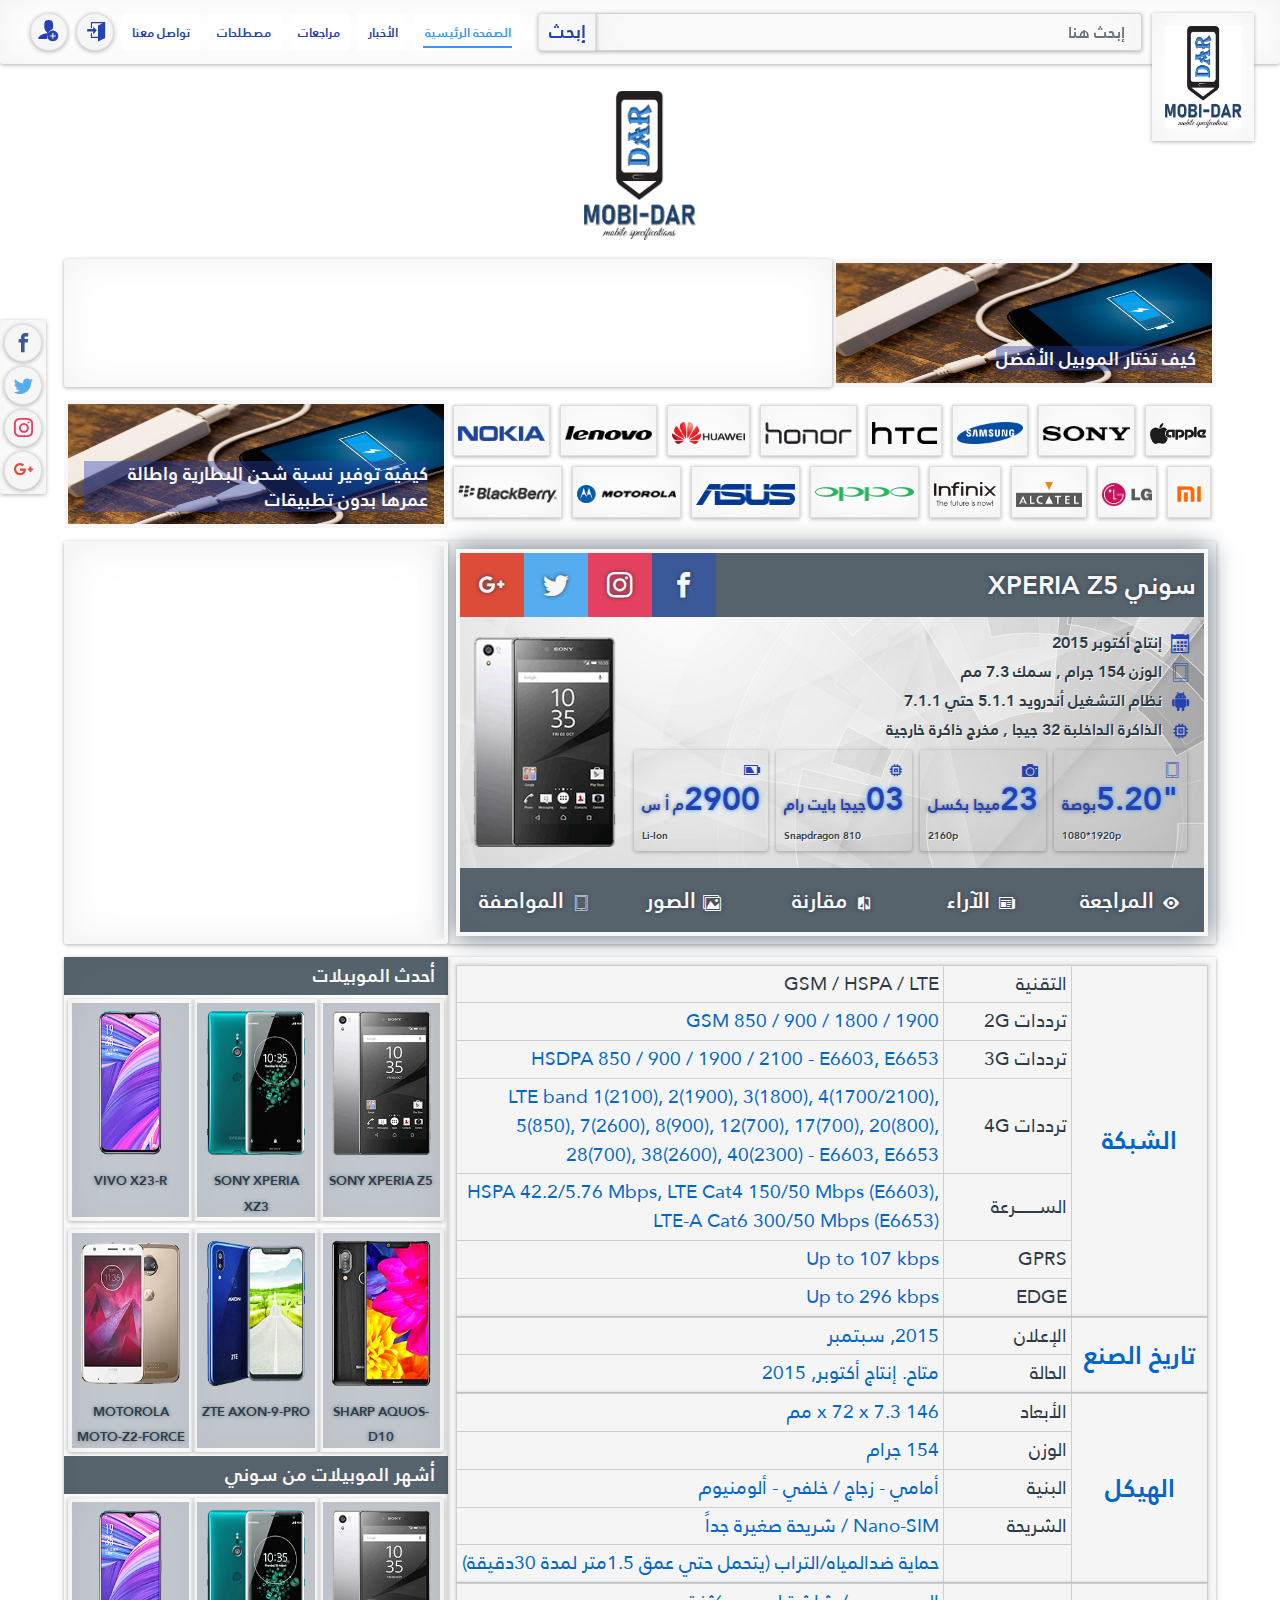
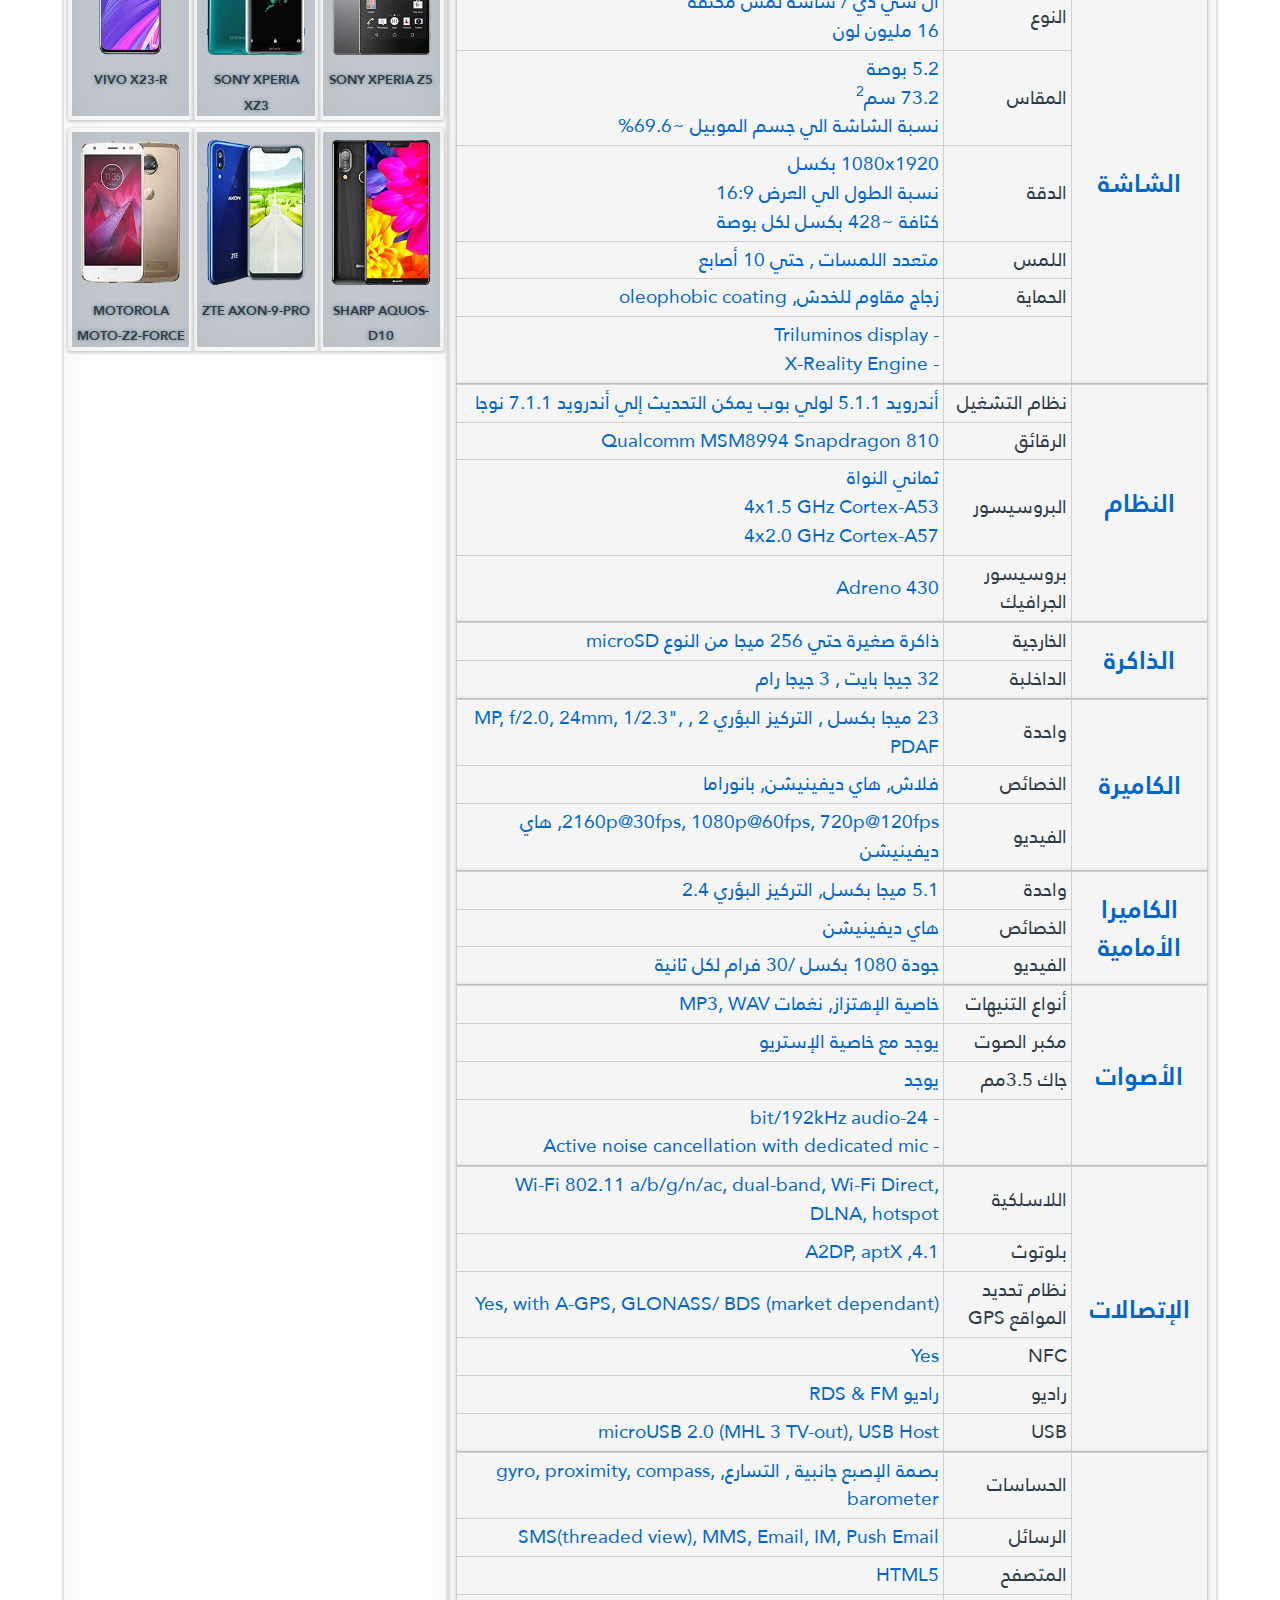
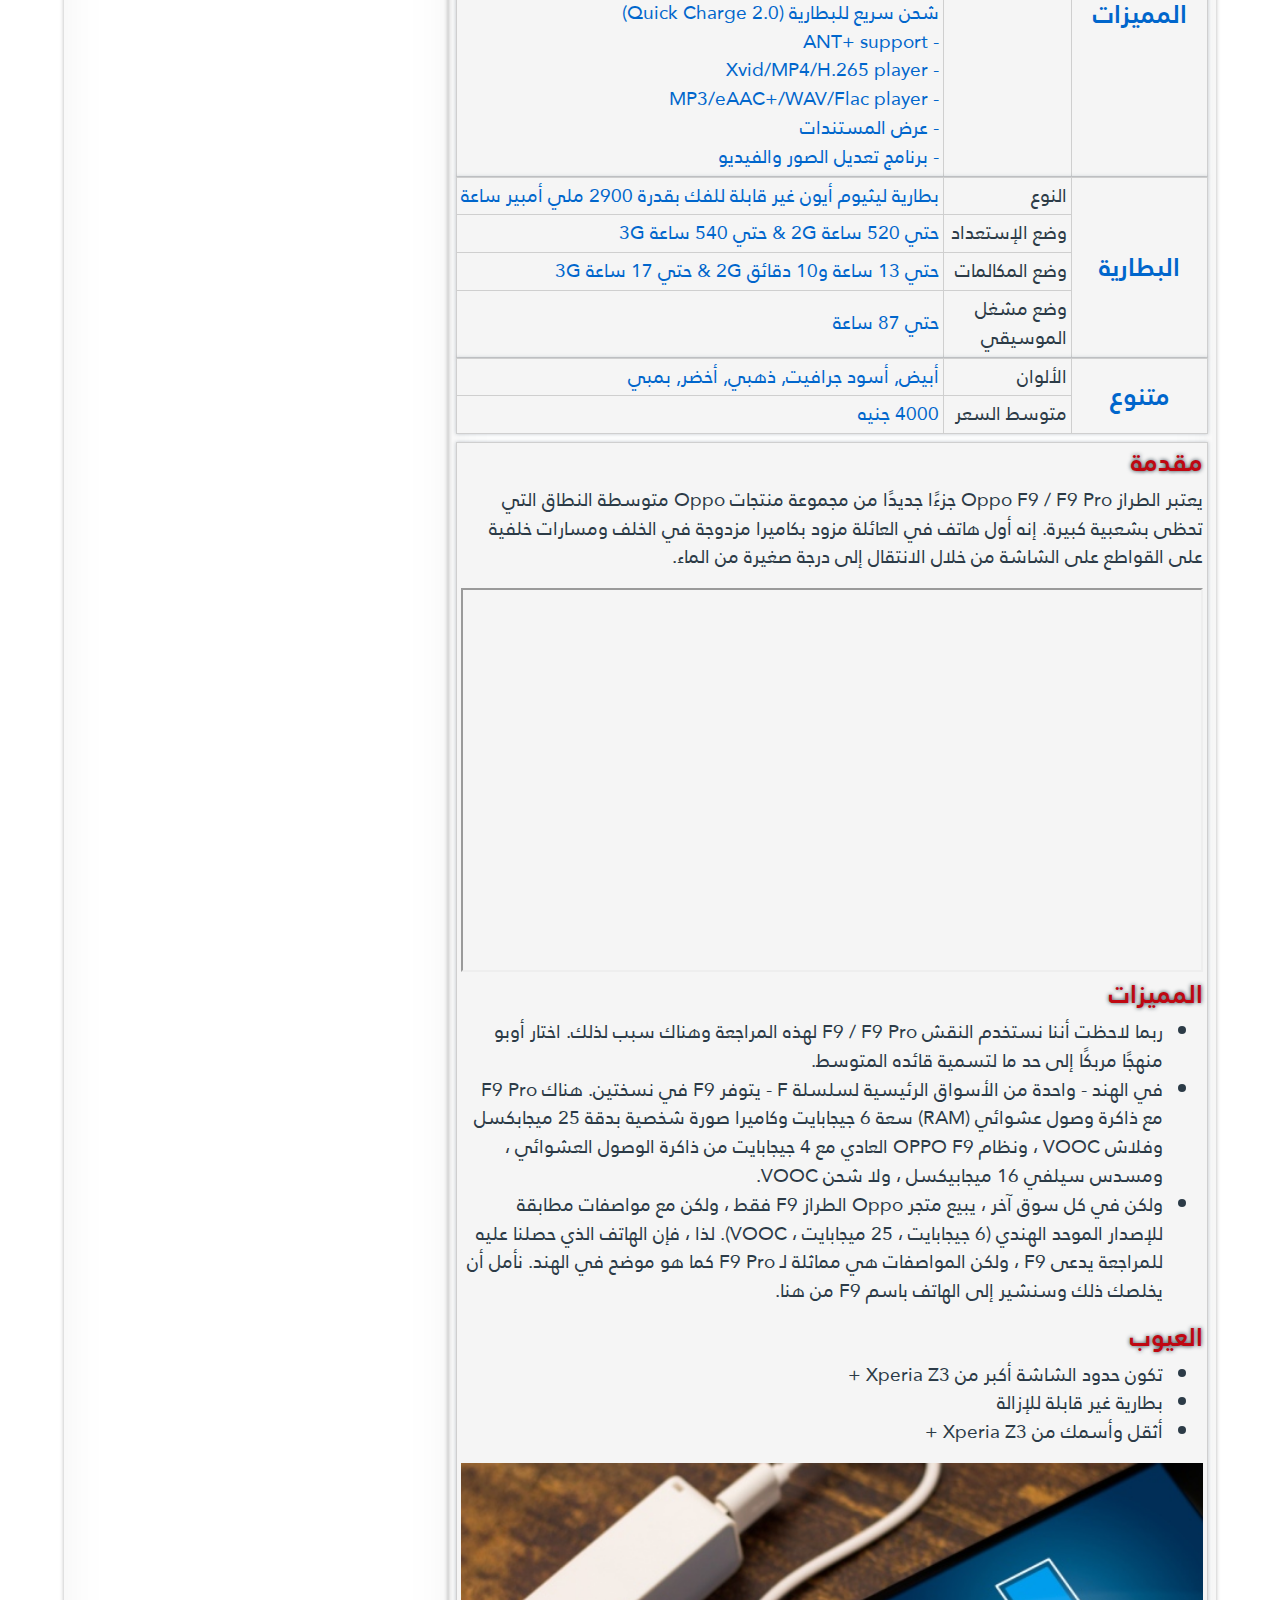
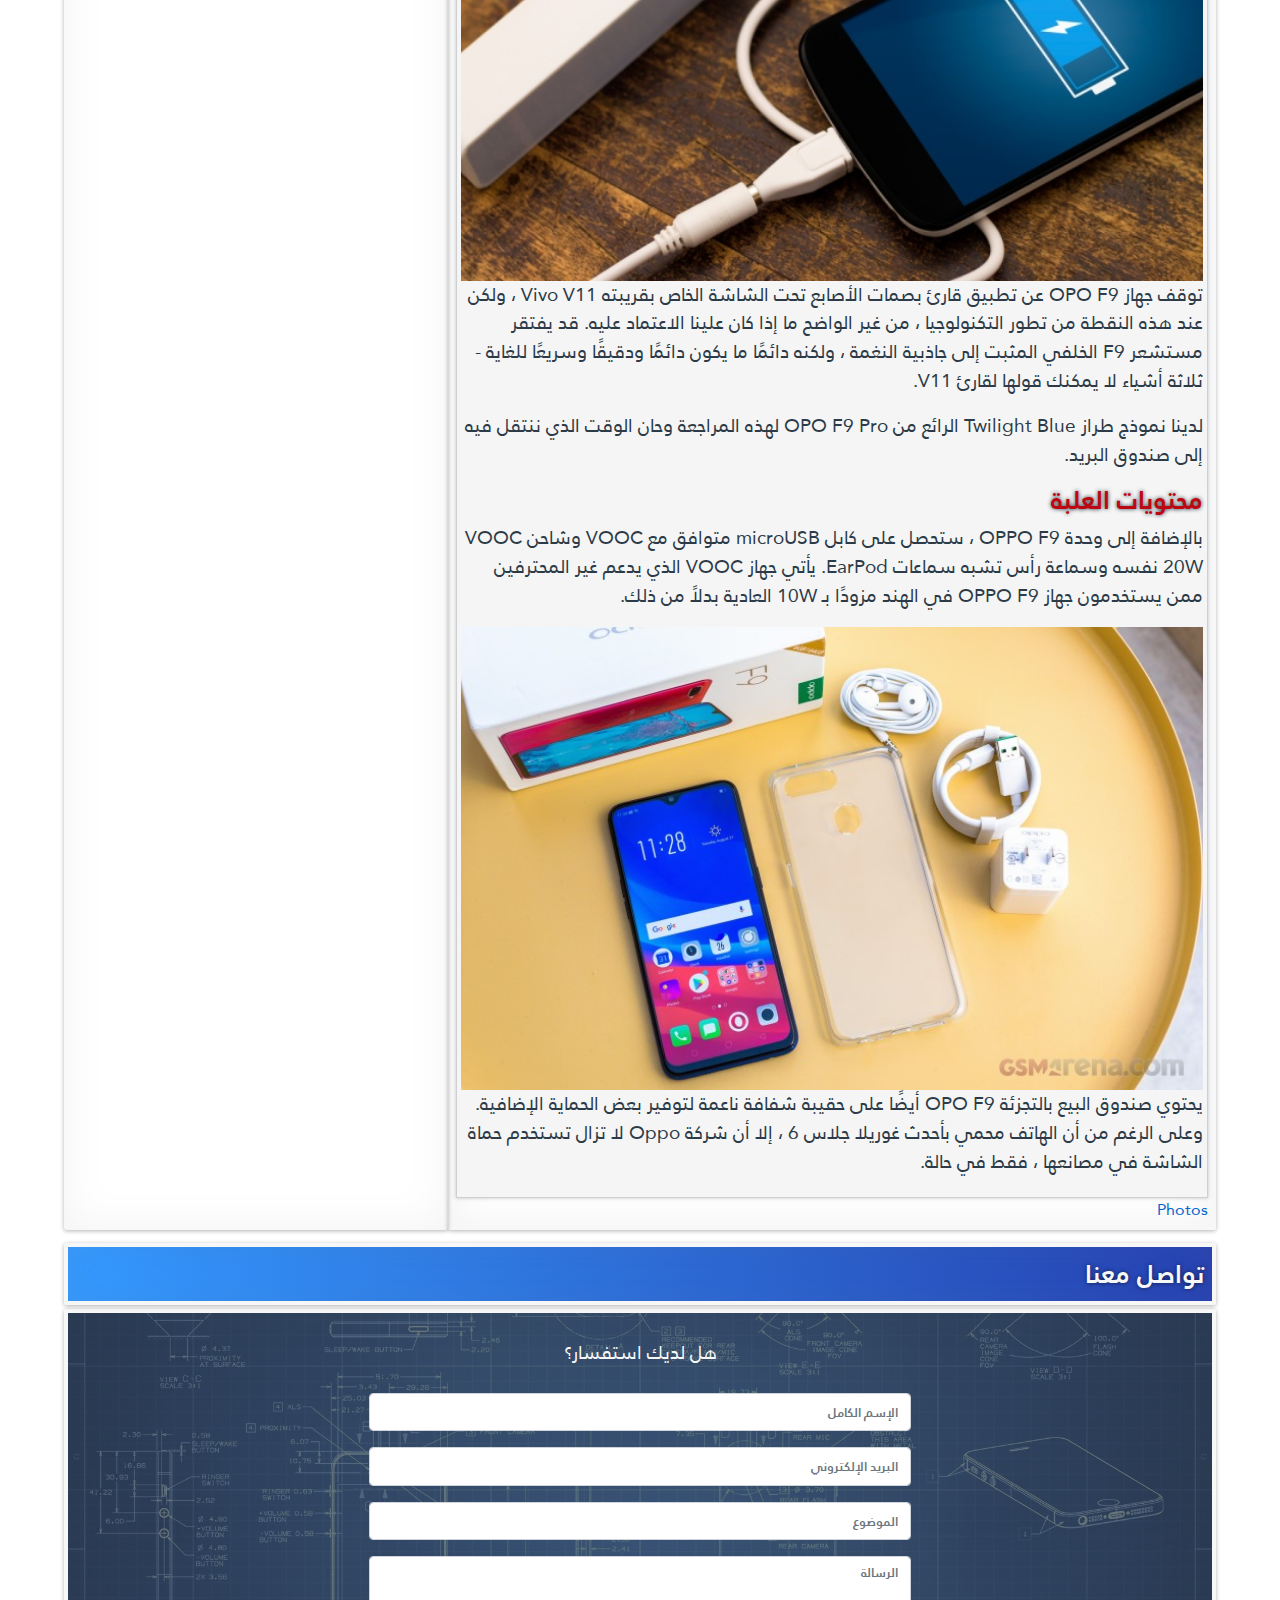
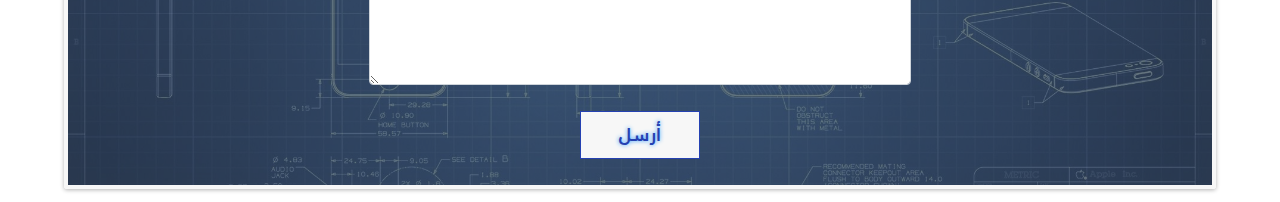
==== commit 684aeabc: "building mobile page" ====
--- a/mobile.html
+++ b/mobile.html
@@ -191,7 +191,7 @@
                     <div class="row c-specs__links">
                             <ul class="list-inline c-specs__menu">
                                 <li class="list-inline-item c-specs__item">
-                                    <button class="tablinks c-specs__link" onclick="openTab(event, 'Review')"><i class="c-icon icon-eye"></i> مراجعة</button>
+                                    <button class="tablinks c-specs__link" onclick="openTab(event, 'Review')"><i class="c-icon icon-eye"></i> المراجعة</button>
                                 </li>
                                 <li class="list-inline-item c-specs__item">
                                     <button class="tablinks c-specs__link" onclick="openTab(event, 'Openion')"><i class="c-icon icon-newspaper"></i> الآراء</button>
@@ -200,10 +200,10 @@
                                     <button class="tablinks c-specs__link"><i class="c-icon icon-compare"></i> مقارنة</button>
                                 </li>
                                 <li class="list-inline-item c-specs__item">
-                                    <button class="tablinks c-specs__link" onclick="openTab(event, 'Photos')"><i class="c-icon icon-images"></i> صور</button>
+                                    <button class="tablinks c-specs__link" onclick="openTab(event, 'Photos')"><i class="c-icon icon-images"></i> الصور</button>
                                 </li>
                                 <li class="list-inline-item c-specs__item">
-                                    <button class="tablinks c-specs__link" onclick="openTab(event, 'Specs')" id="defaultOpen"><i class="c-icon icon-tablet"></i> مواصفة</button>
+                                    <button class="tablinks c-specs__link" onclick="openTab(event, 'Specs')" id="defaultOpen"><i class="c-icon icon-tablet"></i> المواصفة</button>
                                 </li>
                             </ul>
                     </div>
@@ -504,17 +504,152 @@
                         </table>
                     </div>
                     <div id="Review" class="tabcontent">
-                        Review
+                        <div class="c-review__overlay">
+                            <h3>مقدمة</h3>
+                            <p>يعتبر الطراز Oppo F9 / F9 Pro جزءًا جديدًا من مجموعة منتجات Oppo متوسطة النطاق التي تحظى بشعبية كبيرة. إنه أول هاتف في العائلة مزود بكاميرا مزدوجة في الخلف ومسارات خلفية على القواطع على الشاشة من خلال الانتقال إلى درجة صغيرة من الماء.</p>
+                            <div class="c-review__video text-center">
+                                <iframe src="https://www.youtube.com/embed/U4ZZoB_AB64"></iframe>
+                            </div>
+                            <h3>المميزات</h3>
+                            <ul>
+                                <li>ربما لاحظت أننا نستخدم النقش F9 / F9 Pro لهذه المراجعة وهناك سبب لذلك. اختار أوبو منهجًا مربكًا إلى حد ما لتسمية قائده المتوسط.</li>
+                                <li>في الهند - واحدة من الأسواق الرئيسية لسلسلة F - يتوفر F9 في نسختين. هناك F9 Pro مع ذاكرة وصول عشوائي (RAM) سعة 6 جيجابايت وكاميرا صورة شخصية بدقة 25 ميجابكسل وفلاش VOOC ، ونظام OPPO F9 العادي مع 4 جيجابايت من ذاكرة الوصول العشوائي ، ومسدس سيلفي 16 ميجابيكسل ، ولا شحن VOOC.</li>
+                                <li>ولكن في كل سوق آخر ، يبيع متجر Oppo الطراز F9 فقط ، ولكن مع مواصفات مطابقة للإصدار الموحد الهندي (6 جيجابايت ، 25 ميجابايت ، VOOC). لذا ، فإن الهاتف الذي حصلنا عليه للمراجعة يدعى F9 ، ولكن المواصفات هي مماثلة لـ F9 Pro كما هو موضح في الهند. نأمل أن يخلصك ذلك وسنشير إلى الهاتف باسم F9 من هنا.</li>
+                            </ul>
+                            <h3>العيوب</h3>
+                            <ul>
+                                <li>تكون حدود الشاشة أكبر من Xperia Z3 +</li>
+                                <li>بطارية غير قابلة للإزالة</li>
+                                <li>أثقل وأسمك من Xperia Z3 +</li>
+                            </ul>
+                            <img src="./assets/images/phone-charge.jpg" alt="">
+                            <p>توقف جهاز OPO F9 عن تطبيق قارئ بصمات الأصابع تحت الشاشة الخاص بقريبته Vivo V11 ، ولكن عند هذه النقطة من تطور التكنولوجيا ، من غير الواضح ما إذا كان علينا الاعتماد عليه. قد يفتقر مستشعر F9 الخلفي المثبت إلى جاذبية النغمة ، ولكنه دائمًا ما يكون دائمًا ودقيقًا وسريعًا للغاية - ثلاثة أشياء لا يمكنك قولها لقارئ V11.</p>
+                            <p>لدينا نموذج طراز Twilight Blue الرائع من OPO F9 Pro لهذه المراجعة وحان الوقت الذي ننتقل فيه إلى صندوق البريد.</p>
+                            <h3>محتويات العلبة</h3>
+                            <p>بالإضافة إلى وحدة OPPO F9 ، ستحصل على كابل microUSB متوافق مع VOOC وشاحن VOOC 20W نفسه وسماعة رأس تشبه سماعات EarPod. يأتي جهاز VOOC الذي يدعم غير المحترفين ممن يستخدمون جهاز OPPO F9 في الهند مزودًا بـ 10W العادية بدلاً من ذلك.</p>
+                            <img src="./assets/images/oppo-f9.jpg" alt="">
+                            <p>يحتوي صندوق البيع بالتجزئة OPO F9 أيضًا على حقيبة شفافة ناعمة لتوفير بعض الحماية الإضافية. وعلى الرغم من أن الهاتف محمي بأحدث غوريلا جلاس 6 ، إلا أن شركة Oppo لا تزال تستخدم حماة الشاشة في مصانعها ، فقط في حالة.</p>
+                            
+                        </div>
                     </div>
                     <div id="Openion" class="tabcontent">
-                        Openion
+                        
                     </div>
                     <div id="Photos" class="tabcontent">
                         Photos
                     </div>
                 </div>
-                <div class="col-sm-4 col-12 c-specification">
-
+                <div class="col-sm-4 col-12 c-mobile__side">
+                    <div class="c-mobile__side--title">
+                        <h5>أحدث الموبيلات</h5>
+                    </div>
+                    <div class="row c-mobile__latest">
+                        <div class="col-4 text-center c-mobile__latest--item">
+                            <div class="c-mobile__latest--overlay">
+                                <a href="">
+                                    <img src="./assets/images/sony-z5.png" alt="">
+                                    <h6>SONY XPERIA Z5</h6>
+                                </a>
+                            </div>
+                        </div>
+                        <div class="col-4 text-center c-mobile__latest--item">
+                            <div class="c-mobile__latest--overlay">
+                                <a href="">
+                                    <img src="./assets/images/sony-xperia-xz3.png" alt="">
+                                    <h6>SONY XPERIA XZ3</h6>
+                                </a>
+                            </div>
+                        </div>
+                        <div class="col-4 text-center c-mobile__latest--item">
+                            <div class="c-mobile__latest--overlay">
+                                <a href="">
+                                    <img src="./assets/images/vivo-x23-r.png" alt="">
+                                    <h6>VIVO X23-R</h6>
+                                </a>
+                            </div>
+                        </div>
+                    </div>
+                    <div class="row c-mobile__latest">
+                        <div class="col-4 text-center c-mobile__latest--item">
+                            <div class="c-mobile__latest--overlay">
+                                <a href="">
+                                    <img src="./assets/images/sharp-aquos-d10.png" alt="">
+                                    <h6>SHARP AQUOS-D10</h6>
+                                </a>
+                            </div>
+                        </div>
+                        <div class="col-4 text-center c-mobile__latest--item">
+                            <div class="c-mobile__latest--overlay">
+                                <a href="">
+                                    <img src="./assets/images/zte-axon-9-pro-r.png" alt="">
+                                    <h6>ZTE AXON-9-PRO</h6>
+                                </a>
+                            </div>
+                        </div>
+                        <div class="col-4 text-center c-mobile__latest--item">
+                            <div class="c-mobile__latest--overlay">
+                                <a href="">
+                                    <img src="./assets/images/motorola-moto-z2-force-.png" alt="">
+                                    <h6>MOTOROLA MOTO-Z2-FORCE</h6>
+                                </a>
+                            </div>
+                        </div>
+                    </div>
+                    <div class="c-mobile__side--title">
+                        <h5>أشهر الموبيلات من سوني</h5>
+                    </div>
+                    <div class="row c-mobile__latest">
+                        <div class="col-4 text-center c-mobile__latest--item">
+                            <div class="c-mobile__latest--overlay">
+                                <a href="">
+                                    <img src="./assets/images/sony-z5.png" alt="">
+                                    <h6>SONY XPERIA Z5</h6>
+                                </a>
+                            </div>
+                        </div>
+                        <div class="col-4 text-center c-mobile__latest--item">
+                            <div class="c-mobile__latest--overlay">
+                                <a href="">
+                                    <img src="./assets/images/sony-xperia-xz3.png" alt="">
+                                    <h6>SONY XPERIA XZ3</h6>
+                                </a>
+                            </div>
+                        </div>
+                        <div class="col-4 text-center c-mobile__latest--item">
+                            <div class="c-mobile__latest--overlay">
+                                <a href="">
+                                    <img src="./assets/images/vivo-x23-r.png" alt="">
+                                    <h6>VIVO X23-R</h6>
+                                </a>
+                            </div>
+                        </div>
+                    </div>
+                    <div class="row c-mobile__latest">
+                        <div class="col-4 text-center c-mobile__latest--item">
+                            <div class="c-mobile__latest--overlay">
+                                <a href="">
+                                    <img src="./assets/images/sharp-aquos-d10.png" alt="">
+                                    <h6>SHARP AQUOS-D10</h6>
+                                </a>
+                            </div>
+                        </div>
+                        <div class="col-4 text-center c-mobile__latest--item">
+                            <div class="c-mobile__latest--overlay">
+                                <a href="">
+                                    <img src="./assets/images/zte-axon-9-pro-r.png" alt="">
+                                    <h6>ZTE AXON-9-PRO</h6>
+                                </a>
+                            </div>
+                        </div>
+                        <div class="col-4 text-center c-mobile__latest--item">
+                            <div class="c-mobile__latest--overlay">
+                                <a href="">
+                                    <img src="./assets/images/motorola-moto-z2-force-.png" alt="">
+                                    <h6>MOTOROLA MOTO-Z2-FORCE</h6>
+                                </a>
+                            </div>
+                        </div>
+                    </div>
                 </div>
             </div>
        </section>
--- a/assets/css/style.css
+++ b/assets/css/style.css
@@ -1 +1 @@
-@charset "UTF-8";.row{margin:0}@font-face{font-family:"janna LT";src:local("janna LT"),url(../fonts/janna.woff) format("woff");font-weight:400}@font-face{font-family:"janna LT";src:local("janna LT"),url(../fonts/janna-bold.woff) format("woff");font-weight:700}@font-face{font-family:Algerian;src:local("Algerian"),url(../fonts/ALGER.TTF) format("ttf")}html{box-sizing:border-box;direction:rtl}*,:after,:before{box-sizing:inherit}body{font-size:spacing("wide");line-height:spacing("extra-wide");color:#f7f7f7;font-family:"janna LT","Helvetica Neue","Segoe UI",sans-serif}.container{padding:0}a,a:active,a:focus,a:hover{text-decoration:none;color:#f7f7f7}h1,h2,h3,h4,h5,h6{font-family:"janna LT","Helvetica Neue","Segoe UI",sans-serif;font-weight:700;margin-top:0}h1{font-size:42px}h2{font-size:28px}h3{font-size:17px}button,input{font-family:"janna LT","Helvetica Neue","Segoe UI",sans-serif}p,span{font-weight:400}@font-face{font-family:icomoon;src:url(../fonts/icons/icomoon.eot?k8auch);src:url(../fonts/icons/icomoon.eot?k8auch#iefix) format("embedded-opentype"),url(../fonts/icons/icomoon.ttf?k8auch) format("truetype"),url(../fonts/icons/icomoon.woff?k8auch) format("woff"),url(../fonts/icons/icomoon.svg?k8auch#icomoon) format("svg");font-weight:400;font-style:normal}[class*=" icon-"],[class^=icon-]{font-family:icomoon!important;speak:none;font-style:normal;font-weight:400;font-variant:normal;text-transform:none;line-height:1;-webkit-font-smoothing:antialiased;-moz-osx-font-smoothing:grayscale}.icon-images:before{content:""}.icon-newspaper:before{content:""}.icon-camera:before{content:""}.icon-calendar:before{content:""}.icon-user-plus:before{content:""}.icon-enter:before{content:""}.icon-exit:before{content:""}.icon-arrow-right2:before{content:""}.icon-arrow-left2:before{content:""}.icon-circle-right:before{content:""}.icon-circle-left:before{content:""}.icon-google-plus:before{content:""}.icon-facebook:before{content:""}.icon-instagram:before{content:""}.icon-twitter:before{content:""}.icon-android:before{content:""}.icon-eye:before{content:""}.icon-battery:before{content:""}.icon-hardware:before{content:""}.icon-uniE905:before{content:""}.icon-codeschool:before{content:"";color:#4cadc0}.icon-tablet:before{content:""}.icon-compare:before{content:""}.icon-memory:before{content:""}.icon-dashboard:before{content:""}.c-button{display:flex;flex-direction:column;justify-content:space-around;height:500px}.c-btn{font-size:1vw;font-weight:700;line-height:3vw;text-align:center;color:#2541b2;position:relative;display:block;margin:0 .3125vw;padding:0 .75vw;background-color:#fff;border:1px solid #2541b2;text-decoration:none;text-transform:uppercase;transform-style:flat;transition:all 250ms ease-out;cursor:pointer}.c-btn:after,.c-btn:before{content:"";position:absolute;z-index:-2;transition:all 250ms ease-out}.c-btn:focus{outline:0}.paper{box-shadow:0 1px 4px rgba(0,0,0,.3),0 0 40px rgba(128,128,128,.1) inset;border-color:#dedede}.paper.active,.paper:focus,.paper:hover{color:#39f}.paper-raise:before{top:0;left:0;width:100%;height:100%}.paper-raise.active,.paper-raise:focus,.paper-raise:hover{border-color:#fff}.paper-raise.active:before,.paper-raise:focus:before,.paper-raise:hover:before{box-shadow:0 15px 10px -10px rgba(31,31,31,.5)}.paper-raise-flatten{border-color:#fff;box-shadow:none}.paper-raise-flatten:before{top:0;left:0;width:100%;height:100%;box-shadow:0 15px 10px -10px rgba(31,31,31,.5)}.paper-raise-flatten.active,.paper-raise-flatten:focus,.paper-raise-flatten:hover{border-color:#dedede}.paper-raise-flatten.active:before,.paper-raise-flatten:focus:before,.paper-raise-flatten:hover:before{box-shadow:0 1px 4px rgba(0,0,0,.3),0 0 40px rgba(128,128,128,.1) inset}.paper-lift:after,.paper-lift:before{bottom:15px;width:50%;height:20%;max-width:300px;max-height:100px;box-shadow:0 10px 10px rgba(31,31,31,.5)}.paper-lift:before{left:8px;transform:rotate(-3deg)}.paper-lift:after{right:8px;transform:rotate(3deg)}.paper-lift.active,.paper-lift:focus,.paper-lift:hover{border-color:transparent}.paper-lift.active:after,.paper-lift.active:before,.paper-lift:focus:after,.paper-lift:focus:before,.paper-lift:hover:after,.paper-lift:hover:before{box-shadow:0 15px 12px rgba(31,31,31,.7)}.paper-lift.active:before,.paper-lift:focus:before,.paper-lift:hover:before{left:10px}.paper-lift.active:after,.paper-lift:focus:after,.paper-lift:hover:after{right:10px}.paper-flatten{border:1px solid transparent}.paper-flatten:after,.paper-flatten:before{bottom:15px;width:50%;height:20%;max-width:300px;max-height:100px;box-shadow:0 15px 12px rgba(31,31,31,.7)}.paper-flatten:before{left:10px;transform:rotate(-3deg)}.paper-flatten:after{right:10px;transform:rotate(3deg)}.paper-flatten.active,.paper-flatten:focus,.paper-flatten:hover{border-color:#ccc}.paper-flatten.active:after,.paper-flatten.active:before,.paper-flatten:focus:after,.paper-flatten:focus:before,.paper-flatten:hover:after,.paper-flatten:hover:before{transition:box-shadow .6s ease-out,left .2s,right .2s;box-shadow:0 8px 8px rgba(31,31,31,.5)}.paper-flatten.active:before,.paper-flatten:focus:before,.paper-flatten:hover:before{left:5px}.paper-flatten.active:after,.paper-flatten:focus:after,.paper-flatten:hover:after{right:5px}@media (max-width:991.5px){.paper-flatten.active,.paper-flatten:focus,.paper-flatten:hover{border:1px solid #2541b2}}.paper-curl-left:after,.paper-curl-left:before,.paper-curl-right:after,.paper-curl-right:before,.paper-curl:after,.paper-curl:before{bottom:12px;width:50%;height:55%;max-width:200px;max-height:100px;box-shadow:1px 8px 12px rgba(31,31,31,.6)}.paper-curl-left:before,.paper-curl-right:before,.paper-curl:before{left:10px}.paper-curl-left:after,.paper-curl-right:after,.paper-curl:after{right:10px}.paper-curl-left.active:after,.paper-curl-left.active:before,.paper-curl-left:focus:after,.paper-curl-left:focus:before,.paper-curl-left:hover:after,.paper-curl-left:hover:before,.paper-curl-right.active:after,.paper-curl-right.active:before,.paper-curl-right:focus:after,.paper-curl-right:focus:before,.paper-curl-right:hover:after,.paper-curl-right:hover:before,.paper-curl.active:after,.paper-curl.active:before,.paper-curl:focus:after,.paper-curl:focus:before,.paper-curl:hover:after,.paper-curl:hover:before{box-shadow:1px 8px 12px rgba(31,31,31,.8)}.paper-curl-left.active:before,.paper-curl-left:focus:before,.paper-curl-left:hover:before,.paper-curl-right.active:before,.paper-curl-right:focus:before,.paper-curl-right:hover:before,.paper-curl.active:before,.paper-curl:focus:before,.paper-curl:hover:before{transform:skew(-8deg) rotate(-3deg)}.paper-curl-left.active:after,.paper-curl-left:focus:after,.paper-curl-left:hover:after,.paper-curl-right.active:after,.paper-curl-right:focus:after,.paper-curl-right:hover:after,.paper-curl.active:after,.paper-curl:focus:after,.paper-curl:hover:after{transform:skew(8deg) rotate(3deg)}.paper-curl.active,.paper-curl:focus,.paper-curl:hover{border-radius:0 0 40% 40%/0 0 30% 30%}.paper-curl-right:before{display:none}.paper-curl-right.active,.paper-curl-right:focus,.paper-curl-right:hover{border-radius:0 0 40% 0/0 0 30% 0}.paper-curl-left:after{display:none}.paper-curl-left.active,.paper-curl-left:focus,.paper-curl-left:hover{border-radius:0 0 0 40%/0 0 0 30%}.footerLink{position:absolute;bottom:0;right:0;padding:10px 15px;color:#fff;background-color:rgba(0,0,0,.8);border-radius:5px 0 0 0;text-decoration:none;transition:.3s}.footerLink.active,.footerLink:focus,.footerLink:hover{background-color:rgba(60,60,60,.8)}.c-card{border-radius:3px;box-shadow:0 1px 4px rgba(0,0,0,.3),0 0 40px rgba(128,128,128,.1) inset;display:flex;align-items:flex-start;flex-wrap:wrap;padding:2vw;width:100%}.c-card__title{flex-grow:1;color:#637381;font-weight:400;margin-left:1vw}.c-card__desc{flex-basis:100%}.c-card--no-desc{align-items:center}.c-card--no-desc .c-card__title{margin-bottom:0}.c-card--no-action .c-card__desc{margin-top:0}.c-navbar{padding:1vw 2vw;border-radius:3px;box-shadow:0 1px 4px rgba(0,0,0,.3),0 0 40px rgba(128,128,128,.1) inset;margin-bottom:0;background:#fff;height:5vw;transition:.6s ease-in-out all}@media (max-width:1200px){.c-navbar{height:7vw}}@media (max-width:575px){.c-navbar{height:10vw}}@media (max-width:991.5px){.c-navbar :nth-child(3){order:5}}.c-navbar__collapse{flex-grow:0}@media (max-width:991.5px){.c-navbar__collapse{position:absolute;top:6.25vw;padding:0;left:3.25vw;background-color:#f7f7f7;z-index:1000}}@media (max-width:575px){.c-navbar__collapse{top:10vw;left:3.25vw}}.c-navbar__btn{outline:0;padding:0;line-height:100%;height:5vw;width:5vw;margin:0 1.25vw 0}.c-navbar__btn i.icon-dashboard{font-size:3vw}@media (max-width:575px){.c-navbar__btn{height:6vw;width:6vw}}.c-navbar__menu{padding:0;margin-left:auto}@media (max-width:991.5px){.c-navbar__menu{border:1px solid #2541b2;padding:.3125vw .3125vw 0;margin:0;box-shadow:0 1px 4px rgba(0,0,0,.3),0 0 40px rgba(128,128,128,.1) inset;border-color:#dedede}}@media (max-width:991.5px){.c-navbar__item{padding-bottom:.625vw;margin:.3125vw 0}}.c-navbar__link{border:none;position:relative;transition:.5s all ease-in-out}.c-navbar__link::before{position:absolute;content:'';height:.15625vw;background-color:#06c;top:2.625vw;right:5vw;left:5vw;z-index:100;opacity:0;transition:.7s all ease-in-out}.c-navbar__link.active,.c-navbar__link:hover{color:#39f}.c-navbar__link.active::before,.c-navbar__link:hover::before{opacity:1;background-color:#39f;right:.625vw;left:.625vw}@media (max-width:1200px){.c-navbar__link{font-size:1.5vw;line-height:2.6875vw}}@media (max-width:991.5px){.c-navbar__link{font-size:2vw;line-height:4.6875vw;background:0 0;box-shadow:0 1px 4px rgba(0,0,0,.3),0 0 40px rgba(128,128,128,.1) inset;border-color:#dedede}.c-navbar__link::before{display:none}}@media (max-width:575px){.c-navbar__link{font-size:3vw;line-height:5vw;padding:1.25vw}}.c-navbar__brand{padding:0;margin:0;height:3vw;width:8vw}.c-navbar__brand img{background:#fff;width:100%;vertical-align:top;padding:1vw;box-shadow:0 1px 4px rgba(0,0,0,.3),0 0 40px rgba(128,128,128,.1) inset}.c-navbar__brand:hover{text-shadow:none}@media (max-width:1200px){.c-navbar__brand{height:5vw}}@media (max-width:991.5px){.c-navbar__brand{width:10vw}}@media (max-width:575px){.c-navbar__brand{height:6vw;width:20vw}}.c-navbar__social{position:fixed;top:25vw;left:0;z-index:100;border-radius:3px;box-shadow:0 1px 4px rgba(0,0,0,.3),0 0 40px rgba(128,128,128,.1) inset}.c-navbar__social-link{outline:0;height:3vw;width:3vw;display:block;position:relative;border-radius:50%;margin:.3125vw}.c-navbar__social-link i.c-icon{font-size:1.5vw;position:absolute;top:50%;right:50%;transform:translate(50%,-50%)}.c-navbar__social-link:hover{background:#f7f7f7}@media (max-width:767.5px){.c-navbar__social-link{height:7vw;width:7vw}.c-navbar__social-link i.c-icon{font-size:3vw}}.c-navbar__facebock .icon-facebook{color:#3b5999}.c-navbar__facebock:hover{border-color:#3b5999}.c-navbar__twitter .icon-twitter{color:#55acee}.c-navbar__twitter:hover{border-color:#55acee}.c-navbar__instagram .icon-instagram{color:#e4405f}.c-navbar__instagram:hover{border-color:#e4405f}.c-navbar__google-plus .icon-google-plus{color:#dd4b39}.c-navbar__google-plus:hover{border-color:#dd4b39}.c-navbar__enter:hover,.c-navbar__user-plus:hover{border-color:#007ace}.c-navbar__enter:hover .c-icon,.c-navbar__user-plus:hover .c-icon{color:#007ace}@media (max-width:1200px){.c-navbar__enter,.c-navbar__user-plus{height:5vw;width:5vw}.c-navbar__enter i.c-icon,.c-navbar__user-plus i.c-icon{font-size:3vw}}@media (max-width:575px){.c-navbar__enter,.c-navbar__user-plus{height:6vw;width:6vw}.c-navbar__enter i.c-icon,.c-navbar__user-plus i.c-icon{font-size:3vw}}.c-navbar__search{padding:0 .75vw;flex-grow:1}.c-navbar__search .c-textfield{position:relative}.c-navbar__search .c-textfield .c-textfield__input{margin:0;font-size:1.25vw;line-height:3vw;padding:0 1.25vw;height:3vw;font-weight:700;border-radius:3px;box-shadow:0 1px 4px rgba(0,0,0,.3),0 0 40px rgba(128,128,128,.1) inset;transition:.5s all ease}.c-navbar__search .c-textfield .c-textfield__input:focus,.c-navbar__search .c-textfield .c-textfield__input:hover{box-shadow:0 0 1px 1px rgba(51,153,255,.8)}@media (max-width:1200px){.c-navbar__search .c-textfield .c-textfield__input{font-size:2vw;line-height:5vw;height:5vw}}@media (max-width:575.5px){.c-navbar__search .c-textfield .c-textfield__input{font-size:3vw;line-height:6vw;height:6vw}}.c-textfield__btn{left:0;margin-right:0;font-size:1.5vw;line-height:2.3125vw}@media (max-width:575.5px){.c-textfield__btn{font-size:2vw;line-height:2vw}}.c-sidebar{width:min-content;margin:0;background:rgba(247,247,247,.2)}@media (max-width:992px){.c-sidebar{display:none}}.c-sidebar__main{padding:.3125vw .3125vw 0;margin:0;border-radius:3px;box-shadow:0 1px 4px rgba(0,0,0,.3),0 0 40px rgba(128,128,128,.1) inset}.c-sidebar__li{list-style:none}.c-sidebar__btn{font-size:1.25vw;margin:0 0 .3125vw;width:100%}.c-sidebar__btn:focus{outline:0}.c-sidebar__sub{border-radius:3px;box-shadow:0 1px 4px rgba(0,0,0,.3),0 0 40px rgba(128,128,128,.1) inset;padding:0;margin:0 0 .3125vw}.c-sidebar__table{margin-left:auto;margin-right:auto}.c-sidebar__sub--brand{width:5vw;height:3vw;line-height:2.75vw;margin:.3125vw;padding:0 .3125vw}.c-sidebar__sub--brand img{width:100%;max-height:3vw}.c-sidebar__table--latest{table-layout:fixed}.c-sidebar__td--latest{padding:0 .3125vw}.c-sidebar__td--latest img{padding:.625vw 0;width:90%}.c-sidebar__sub--latest{margin:.3125vw 0}.c-sidebar--sm{display:none}@media (max-width:992px){.c-sidebar--sm{display:block}}.c-sidebar--sm .c-ads__middle img{zoom:.5}.c-sidebar--sm .c-sidebar__td--latest img{zoom:.8}.c-carousel{margin-bottom:.3125vw}.carousel-inner{border-radius:3px;box-shadow:0 1px 4px rgba(0,0,0,.3),0 0 40px rgba(128,128,128,.1) inset;background-image:-webkit-gradient(linear,left top,right bottom,from(#4265e4),to(#2972f0));background:linear-gradient(.25turn,#0db3e9,#e55a79,#2e0721)}.c-carousel__container{display:-webkit-flex;display:flex;flex-direction:row;justify-content:space-around;width:90%;margin-left:auto;margin-right:auto;height:20vw;padding:1.5vw}.c-carousel__container .c-carousel__img{flex-grow:1;width:5vw;display:flex;flex-direction:column;justify-content:center}.c-carousel__container .c-carousel__img img{width:100%;float:left}@media (max-width:992px){.c-carousel__container .c-carousel__img img{width:80%;margin-right:auto}}.c-carousel__description{display:-webkit-flex;display:flex;flex-direction:column;justify-content:space-around;flex-grow:2}.c-carousel__description h5{color:#f7f7f7;font-size:1.5vw}.c-carousel__description p{color:#f7f7f7}.c-carousel__description p strong{color:#ed6347}.c-carousel__specs{display:-webkit-flex;display:flex;justify-content:space-around}.c-carousel__battery,.c-carousel__camera,.c-carousel__display,.c-carousel__memory{color:#f7f7f7;margin:.3125vw}.c-carousel__battery i.c-icon,.c-carousel__camera i.c-icon,.c-carousel__display i.c-icon,.c-carousel__memory i.c-icon{font-size:1.5vw}.c-carousel__battery h4,.c-carousel__camera h4,.c-carousel__display h4,.c-carousel__memory h4{font-size:.75vw;margin:.625vw 0}.c-carousel__battery h4 strong,.c-carousel__camera h4 strong,.c-carousel__display h4 strong,.c-carousel__memory h4 strong{font-size:1.5vw;padding-left:.3125vw}.c-carousel__battery h6,.c-carousel__camera h6,.c-carousel__display h6,.c-carousel__memory h6{font-size:.75vw;direction:ltr;color:#dcdcdc}.carousel-control-next,.carousel-control-prev{display:block;width:2vw;height:2vw;top:50%;transform:translateY(-50%);line-height:3vw}.carousel-control-next i.c-icon,.carousel-control-prev i.c-icon{font-size:2vw}.carousel-control-prev{left:2vw}.carousel-control-next{right:2vw}ol.carousel-indicators{bottom:.625vw;margin-bottom:.3125vw;padding-right:0}ol.carousel-indicators li{width:.75vw;height:.75vw}.c-ads{display:flex;flex-direction:row;justify-content:space-around;height:auto}.c-ads__top-full-width{padding:.3125vw;height:10vw;border-radius:3px;box-shadow:0 1px 4px rgba(0,0,0,.3),0 0 40px rgba(128,128,128,.1) inset}.c-ads__top-full-width img{width:100%;height:100%}.c-ads__left-full-height{border-radius:3px;box-shadow:0 1px 4px rgba(0,0,0,.3),0 0 40px rgba(128,128,128,.1) inset;margin:0;background:#f5f5f5;padding:.3125vw;width:-moz-fit-content;height:100%;height:fit-content;width:fit-content}.c-ads__left-full-height img{width:100%}.c-ads__middle{border-radius:3px;box-shadow:0 1px 4px rgba(0,0,0,.3),0 0 40px rgba(128,128,128,.1) inset;margin:.3125vw auto;background:#f5f5f5;padding:.3125vw;width:-moz-fit-content;height:-moz-fit-content;height:fit-content;width:fit-content}.c-ads__middle img{max-width:100%}.c-body__row{margin-bottom:.3125vw;min-height:20vw;max-height:25vw}.c-body__larg{border-radius:3px;box-shadow:0 1px 4px rgba(0,0,0,.3),0 0 40px rgba(128,128,128,.1) inset;padding:0;transition:.4s all ease-in-out;display:flex;flex-direction:column;justify-content:center}.c-body__larg a{position:relative;width:100%;height:100%}.c-body__larg img{padding:.3125vw;width:100%;height:100%;transition:.4s all ease-in-out}.c-body__larg h3{position:absolute;font-size:2vw;bottom:1.25vw;right:1.25vw;left:1.25vw;color:#f5f5f5;background:rgba(37,65,178,.2);box-shadow:0 0 5px 0 rgba(37,65,178,.3);line-height:3vw;transition:.4s all ease-in-out}.c-body__larg:hover{box-shadow:0 0 20px 0 rgba(37,65,178,.6) inset}.c-body__small{border-radius:3px;box-shadow:0 1px 4px rgba(0,0,0,.3),0 0 40px rgba(128,128,128,.1) inset;padding:0;transition:.4s all ease-in-out;display:flex;flex-direction:column;justify-content:space-between}.c-body__small a{width:100%;height:100%;position:relative}.c-body__small img{padding:.3125vw;width:100%;height:100%;transition:.4s all ease-in-out}.c-body__small h4{position:absolute;font-size:1.5vw;bottom:1.25vw;right:1.25vw;left:1.25vw;color:#f5f5f5;background:rgba(37,65,178,.2);box-shadow:0 0 5px 0 rgba(37,65,178,.3);line-height:3vw;transition:.4s all ease-in-out}.c-body__small:hover{box-shadow:0 0 20px 0 rgba(37,65,178,.6) inset}.c-small-section{padding:0;border:.3125vw solid #f7f7f7;position:relative;overflow:hidden;transition:.5s all ease-in-out;height:10vw}.c-small-section img{padding:0;height:100%;width:100%;transition:1s all ease-in-out}.c-small-section:hover img{-ms-transform:scale(1.05);-webkit-transform:scale(1.05);transform:scale(1.05)}.c-small-section h5{position:absolute;font-size:1.5vw;line-height:2vw;bottom:.3125vw;right:1.25vw;left:1.25vw;background:rgba(37,65,178,.4);width:fit-content}@media (max-width:575.5px){.c-small-section{height:35vw}.c-small-section h5{font-size:4vw;line-height:5vw}}.c-brands{padding:0;margin:0;height:auto}.c-brands__table{display:flex;flex-direction:column;justify-content:center}@media (max-width:575.5px){.c-brands__table{display:none}}.c-brands__tr{display:flex;flex-direction:row;justify-content:space-between}.c-brands__sub--brand{margin:.3125vw;padding:0 .3125vw;line-height:4vw;height:4vw}.c-brands__sub--brand img{width:100%;max-height:4vw}.c-brands__table--sm{display:none}@media (max-width:575.5px){.c-brands__table--sm{display:block}}.c-brands__tr--sm{display:flex;flex-direction:row;justify-content:space-between}.c-brands__sub--brand--sm{margin:1.25vw;padding:0 .625vw;line-height:11.25vw;height:11.25vw}.c-brands__sub--brand--sm img{width:100%;max-height:10vw}.c-large-section{padding:0;border:.3125vw solid #f7f7f7;position:relative;overflow:hidden;transition:.5s all ease-in-out;border-radius:3px;box-shadow:0 1px 4px rgba(0,0,0,.3),0 0 40px rgba(128,128,128,.1) inset;height:15vw;position:relative}.c-large-section img{padding:0;height:100%;width:100%;transition:1s all ease-in-out}.c-large-section:hover img{-ms-transform:scale(1.05);-webkit-transform:scale(1.05);transform:scale(1.05)}.c-large-section h5{position:absolute;font-size:2vw;line-height:3vw;bottom:.3125vw;right:1.25vw;left:1.25vw;background:rgba(37,65,178,.4);width:fit-content;margin-right:auto}.c-large-section h5 strong{font-size:3vw;color:#39f}@media (max-width:575.5px){.c-large-section{height:50vw}.c-large-section h5{font-size:3vw;line-height:5vw}.c-large-section h5 strong{font-size:5vw}}.page-container{margin-right:auto;margin-left:auto;width:90vw}@media (max-width:575.5px){.page-container{width:100%}}section{margin:.3125vw 0 1vw}#c-header{padding-top:5.3125vw}#c-header .c-header__title{padding:1.5vw}#c-header .c-header__link{display:block;width:10%;margin-left:auto;margin-right:auto}#c-header .c-header__link img{width:100%}#c-header .c-header__link:hover{text-shadow:.3125vw .3125vw 1.25vw #2541b2;color:#2541b2}@media (max-width:1200px){#c-header{padding-top:7.3125vw}}@media (max-width:575px){#c-header{padding-top:10.3125vw}}.c-btn__title{color:#f7f7f7;background:linear-gradient(.25turn,#39f,#2541b2);font-size:2vw;line-height:3vw;padding:.625vw;box-shadow:none;border:.3125vw solid #f7f7f7;margin:.3125vw 0 0;text-shadow:0 0 .3125vw rgba(0,0,0,.6);border-radius:3px;box-shadow:0 1px 4px rgba(0,0,0,.3),0 0 40px rgba(128,128,128,.1) inset}@media (max-width:575.5px){.c-btn__title{font-size:3vw;line-height:5vw}}.c-latest__row{margin-top:.3125vw}.c-latest__section{background-image:url(../images/bg11.jpg);margin-top:.3125vw;padding:.3125vw .625vw;background-size:cover;background-position:center center}.c-latest__overlay{display:flex;justify-content:space-around;background:rgba(247,247,247,.3);height:100%;border:.3125vw solid #f7f7f7;border-radius:3px;box-shadow:0 1px 4px rgba(0,0,0,.3),0 0 40px rgba(128,128,128,.1) inset}.c-latest__specs{padding:1.25vw 0;color:#2541b2;width:45%}.c-latest__specs i.c-icon{font-size:1.25vw}.c-latest__specs h4{font-size:1.5vw}.c-latest__specs h4 strong{font-size:2vw}.c-latest__specs h6{font-size:.625vw;text-shadow:0 0 .3125vw #2541b2}@media (max-width:575.5px){.c-latest__specs i.c-icon{font-size:5vw}.c-latest__specs h4{font-size:3vw}.c-latest__specs h4 strong{font-size:5vw}.c-latest__specs h6{font-size:2vw}}.c-latest__right{margin:auto 0;max-width:45%}.c-latest__right h5{font-size:1.5vw;text-shadow:0 0 .3125vw #39f;margin:5vw 0 0;color:#2541b2}.c-latest__right img{transition:1s ease-in-out all}@media (max-width:1200px){.c-latest__right{max-width:40%}.c-latest__right img{width:100%}}@media (max-width:575.5px){.c-latest__right h5{font-size:3vw}}.c-latest__right:hover img{transform:scale(1.1)}.c-latest__right:hover h5{text-shadow:0 0 .625vw #39f}.c-latest__battery,.c-latest__camera,.c-latest__display,.c-latest__memory{padding:.625vw;border-radius:3px;box-shadow:0 1px 4px rgba(0,0,0,.3),0 0 40px rgba(128,128,128,.1) inset}.c-review__section{margin-top:.3125vw;padding:.3125vw;height:15vw;position:relative}.c-review__section img{width:100%;height:100%;transition:.5s all ease-in-out}.c-review__section h5{font-size:2vw;position:absolute;bottom:1.25vw;left:1.25vw;color:#f7f7f7;background:rgba(0,0,0,.3)}@media (max-width:575.5px){.c-review__section{height:35vw}.c-review__section h5{font-size:5vw}}.c-review__section:hover img{transform:scale(1.1)}.c-review__overlay{height:100%;border-radius:3px;box-shadow:0 1px 4px rgba(0,0,0,.3),0 0 40px rgba(128,128,128,.1) inset;border:.3125vw solid #f7f7f7;overflow:hidden}.c-compare{position:relative}.c-compare h4{position:absolute;top:50%;right:50%;transform:translate(50%,-50%);color:#39f;font-size:3vw;padding:1vw;border-radius:50%;transition:.5s all ease-in-out;margin-bottom:0}.c-compare h4:hover{box-shadow:0 0 1.25vw 0 #2541b2;color:#2541b2}@media (max-width:575.5px){.c-compare h4{font-size:5vw;line-height:5vw}}.c-copmare__column{margin-top:.3125vw;padding:.625vw;background-image:url(../images/bg11.jpg);background-size:cover;background-position:center center;height:25vw}@media (max-width:575.5px){.c-copmare__column{height:auto}}.c-compare__overlay{height:100%;background:rgba(247,247,247,.3);border-radius:3px;box-shadow:0 1px 4px rgba(0,0,0,.3),0 0 40px rgba(128,128,128,.1) inset;padding:1.25vw;border:.3125vw solid #f7f7f7}.c-compare__section{display:flex;justify-content:space-around;color:#2541b2}.c-compare__item{display:flex;flex-direction:column;justify-content:flex-start;flex:0 0 40%}.c-compare__item a{color:#2541b2;display:block}.c-compare__item img{width:70%;transition:1s all ease-in-out;margin:0 auto 2vw}.c-compare__item h5{font-size:1.5vw;text-shadow:0 0 .3125vw #39f;transition:.5s all ease-in-out}@media (max-width:575.5px){.c-compare__item h5{font-size:3vw}}.c-compare__item:hover img{transform:scale(1.1)}.c-compare__item:hover h5{text-shadow:0 0 .625vw #2541b2}.c-contact__head{margin:.3125vw 0 0;background-image:url(../images/bg9.jpg);background-position:center center;background-size:cover;border-radius:3px;box-shadow:0 1px 4px rgba(0,0,0,.3),0 0 40px rgba(128,128,128,.1) inset;border:.3125vw solid #f7f7f7}.c-contact__overlay{height:100%;background:rgba(44,59,71,.7)}.c-contact__title{font-size:1.5vw;padding:2vw 0}@media (max-width:575.5px){.c-contact__title{font-size:3vw}}.c-contact__form-group{margin-bottom:1.25vw}.c-contact__input,.c-contact__text-area{color:#2541b2;font-size:1vw;font-weight:700}.c-contact__input:active,.c-contact__input:focus,.c-contact__input:hover,.c-contact__text-area:active,.c-contact__text-area:focus,.c-contact__text-area:hover{outline:0;box-shadow:none;border-color:#2541b2}@media (max-width:575.5px){.c-contact__input,.c-contact__text-area{font-size:2vw}}.c-contact__input{height:3vw}@media (max-width:991.5px){.c-contact__input{height:5vw}}.c-contact__btn{margin:2vw auto;padding:.3125vw 3vw;font-size:1.5vw;text-shadow:0 0 .3125vw #39f}.c-contact__btn:hover{text-shadow:0 0 .3125vw #2c3b47;background:#06c;border-radius:.3125vw;color:#f7f7f7}@media (max-width:575.5px){.c-contact__btn{font-size:3vw;line-height:5vw}}label.error{color:#bf0711;font-size:1vw;font-weight:700;margin-bottom:0;margin-right:1vw}@media (max-width:767.5px){label.error{font-size:1.5vw}}.c-specs__links,.c-specs__title{height:5vw;background-color:rgba(44,59,71,.8)}.c-specs__links h3,.c-specs__title h3{font-size:2vw;line-height:5vw;margin-left:auto;margin-right:.625vw;text-shadow:0 0 .3125vw #2c3b47}.c-specs__social-link{margin:0;border:none;color:#f7f7f7;width:5vw;height:100%}.c-specs__social-link .c-icon{font-size:2vw;line-height:5vw;transition:.5s all ease-in-out;text-shadow:0 0 .3125vw #2c3b47}.c-specs__social-link:hover .c-icon{font-size:2.3125vw}.c-specs__body{background-image:url(../images/bg13.png);background-size:cover;background-position:center center;flex-grow:1}.c-specs__ads,.c-specs__head{padding:.3125vw;border:.3125vw solid #f7f7f7;margin:0;border-radius:3px;box-shadow:0 1px 4px rgba(0,0,0,.3),0 0 40px rgba(128,128,128,.1) inset}.c-specs-container{box-shadow:0 0 2vw 0 #637381;display:flex;flex-direction:column;justify-content:space-between;border:.3125vw solid rgba(247,247,247,.8)}@media (max-width:992px){.c-specs-container{height:100%}}.c-specs__facebock{background-color:#3b5999}.c-specs__twitter{background-color:#55acee}.c-specs__instagram{background-color:#e4405f}.c-specs__google-plus{background-color:#dd4b39}.c-specs__description{width:100%;justify-content:space-around;padding:1vw}.c-specs__right{display:flex;flex-direction:column;justify-content:space-between;color:#2541b2;flex:0 0 80%;max-width:80%}@media (max-width:575.5px){.c-specs__right{flex:0 0 50%;max-width:50%}}@media (max-width:575.5px){.c-specs__details{display:none}}.c-specs__specs i.c-icon{font-size:1.25vw;line-height:2vw;vertical-align:text-top}.c-specs__specs h4{font-size:1.25vw;line-height:2vw;text-shadow:0 0 .3125vw #637381;margin-bottom:.75vw}.c-specs__specs h4 strong{font-size:2.5vw;text-shadow:0 0 .3125vw #39f}.c-specs__specs h6{font-size:.75vw;line-height:1.25vw;font-weight:700;color:#2c3b47;text-shadow:1px 1px 0 #f7f7f7;margin:0;direction:ltr;text-align:left}@media (max-width:575.5px){.c-specs__specs{flex-direction:column;width:100%}.c-specs__specs i.c-icon{font-size:3vw;line-height:5vw}.c-specs__specs h4{font-size:3vw;line-height:5vw}.c-specs__specs h4 strong{font-size:4.25vw}.c-specs__specs h6{font-size:1.5vw;line-height:2vw}}.c-specs__battery,.c-specs__camera,.c-specs__display,.c-specs__memory{padding:.625vw;border-radius:3px;box-shadow:0 1px 4px rgba(0,0,0,.3),0 0 40px rgba(128,128,128,.1) inset;margin:.3125vw;height:fit-content}.c-specs__prief{font-size:1.25vw;margin-bottom:.3125vw}.c-specs__prief .c-icon{font-size:1.5vw;display:inline-block;width:2vw;text-align:center;padding-left:.3125vw;vertical-align:middle}.c-specs__prief span{font-weight:700;color:#2c3b47;text-shadow:1px 1px 0 #f7f7f7}@media (max-width:575.5px){.c-specs__prief{font-size:1.5vw}.c-specs__prief .c-icon{font-size:2vw;width:3vw}}.c-specs__img{display:flex;flex-direction:column;justify-content:center;flex:0 0 20%;max-width:20%}.c-specs__img img{width:100%}@media (max-width:575.5px){.c-specs__img{flex:0 0 40%;max-width:40%}}.c-specs__ads img{height:100%;max-height:100%;max-width:100%}@media (max-width:992px){.c-specs__ads img{height:auto}}.c-specs__menu{margin:0;width:100%;display:flex;justify-content:space-between;overflow:hidden}li.c-specs__item.list-inline-item{width:20%;margin:0;overflow:hidden}li.c-specs__item.list-inline-item i.c-icon{font-size:1.25vw;display:inline-block;width:1.5vw;vertical-align:middle;padding-left:.3125vw}li.c-specs__item.list-inline-item i.c-icon::before{width:100%}.c-specs__link{border:none;background:0 0;color:#f7f7f7;text-shadow:0 0 .3125vw #2c3b47;font-size:1.75vw;font-weight:700;width:100%;height:100%;padding:0;outline:0;margin:0;border:none;transition:.3s all ease-in-out}.c-specs__link.active,.c-specs__link:focus,.c-specs__link:hover{color:#2c3b47;background:#f5f5f5;text-shadow:0 0 .3125vw #637381;outline:0;border:none;box-shadow:inset 0 0 2vw 0 #2c3b47}.c-mobile{color:#06c;border:.3125vw solid #f7f7f7;border-radius:3px;box-shadow:0 1px 4px rgba(0,0,0,.3),0 0 40px rgba(128,128,128,.1) inset;padding:.3125vw}.c-mobile table{width:100%;box-shadow:0 0 .3125vw 0 rgba(99,115,129,.4)}.c-mobile a{color:#2c3b47}.c-mobile tr{display:table-row}.c-mobile th{width:10.625vw;border-radius:3px;box-shadow:0 1px 4px rgba(0,0,0,.3),0 0 40px rgba(128,128,128,.1) inset;padding:.3125vw;font-size:2vw;background-color:#f5f5f5;border-radius:0;box-shadow:none;border:1px solid #cfcfcf;text-align:center}.c-mobile td.ttl{width:10.625vw;max-width:10vw;border-radius:3px;box-shadow:0 1px 4px rgba(0,0,0,.3),0 0 40px rgba(128,128,128,.1) inset;padding:.3125vw;background-color:#f5f5f5;font-size:1.5vw;border-radius:0;box-shadow:none;border:1px solid #cfcfcf}.c-mobile td.nfo{border-radius:3px;box-shadow:0 1px 4px rgba(0,0,0,.3),0 0 40px rgba(128,128,128,.1) inset;padding:.3125vw;font-size:1.5vw;border-radius:0;box-shadow:none;border:1px solid #cfcfcf;background-color:#f5f5f5}+@charset "UTF-8";.row{margin:0}@font-face{font-family:"janna LT";src:local("janna LT"),url(../fonts/janna.woff) format("woff");font-weight:400}@font-face{font-family:"janna LT";src:local("janna LT"),url(../fonts/janna-bold.woff) format("woff");font-weight:700}@font-face{font-family:Algerian;src:local("Algerian"),url(../fonts/ALGER.TTF) format("ttf")}html{box-sizing:border-box;direction:rtl}*,:after,:before{box-sizing:inherit}body{font-size:spacing("wide");line-height:spacing("extra-wide");color:#f7f7f7;font-family:"janna LT","Helvetica Neue","Segoe UI",sans-serif}.container{padding:0}a,a:active,a:focus,a:hover{text-decoration:none;color:#f7f7f7}h1,h2,h3,h4,h5,h6{font-family:"janna LT","Helvetica Neue","Segoe UI",sans-serif;font-weight:700;margin-top:0}h1{font-size:42px}h2{font-size:28px}h3{font-size:17px}button,input{font-family:"janna LT","Helvetica Neue","Segoe UI",sans-serif}p,span{font-weight:400}@font-face{font-family:icomoon;src:url(../fonts/icons/icomoon.eot?k8auch);src:url(../fonts/icons/icomoon.eot?k8auch#iefix) format("embedded-opentype"),url(../fonts/icons/icomoon.ttf?k8auch) format("truetype"),url(../fonts/icons/icomoon.woff?k8auch) format("woff"),url(../fonts/icons/icomoon.svg?k8auch#icomoon) format("svg");font-weight:400;font-style:normal}[class*=" icon-"],[class^=icon-]{font-family:icomoon!important;speak:none;font-style:normal;font-weight:400;font-variant:normal;text-transform:none;line-height:1;-webkit-font-smoothing:antialiased;-moz-osx-font-smoothing:grayscale}.icon-images:before{content:""}.icon-newspaper:before{content:""}.icon-camera:before{content:""}.icon-calendar:before{content:""}.icon-user-plus:before{content:""}.icon-enter:before{content:""}.icon-exit:before{content:""}.icon-arrow-right2:before{content:""}.icon-arrow-left2:before{content:""}.icon-circle-right:before{content:""}.icon-circle-left:before{content:""}.icon-google-plus:before{content:""}.icon-facebook:before{content:""}.icon-instagram:before{content:""}.icon-twitter:before{content:""}.icon-android:before{content:""}.icon-eye:before{content:""}.icon-battery:before{content:""}.icon-hardware:before{content:""}.icon-uniE905:before{content:""}.icon-codeschool:before{content:"";color:#4cadc0}.icon-tablet:before{content:""}.icon-compare:before{content:""}.icon-memory:before{content:""}.icon-dashboard:before{content:""}.c-button{display:flex;flex-direction:column;justify-content:space-around;height:500px}.c-btn{font-size:1vw;font-weight:700;line-height:3vw;text-align:center;color:#2541b2;position:relative;display:block;margin:0 .3125vw;padding:0 .75vw;background-color:#fff;border:1px solid #2541b2;text-decoration:none;text-transform:uppercase;transform-style:flat;transition:all 250ms ease-out;cursor:pointer}.c-btn:after,.c-btn:before{content:"";position:absolute;z-index:-2;transition:all 250ms ease-out}.c-btn:focus{outline:0}.paper{box-shadow:0 1px 4px rgba(0,0,0,.3),0 0 40px rgba(128,128,128,.1) inset;border-color:#dedede}.paper.active,.paper:focus,.paper:hover{color:#39f}.paper-raise:before{top:0;left:0;width:100%;height:100%}.paper-raise.active,.paper-raise:focus,.paper-raise:hover{border-color:#fff}.paper-raise.active:before,.paper-raise:focus:before,.paper-raise:hover:before{box-shadow:0 15px 10px -10px rgba(31,31,31,.5)}.paper-raise-flatten{border-color:#fff;box-shadow:none}.paper-raise-flatten:before{top:0;left:0;width:100%;height:100%;box-shadow:0 15px 10px -10px rgba(31,31,31,.5)}.paper-raise-flatten.active,.paper-raise-flatten:focus,.paper-raise-flatten:hover{border-color:#dedede}.paper-raise-flatten.active:before,.paper-raise-flatten:focus:before,.paper-raise-flatten:hover:before{box-shadow:0 1px 4px rgba(0,0,0,.3),0 0 40px rgba(128,128,128,.1) inset}.paper-lift:after,.paper-lift:before{bottom:15px;width:50%;height:20%;max-width:300px;max-height:100px;box-shadow:0 10px 10px rgba(31,31,31,.5)}.paper-lift:before{left:8px;transform:rotate(-3deg)}.paper-lift:after{right:8px;transform:rotate(3deg)}.paper-lift.active,.paper-lift:focus,.paper-lift:hover{border-color:transparent}.paper-lift.active:after,.paper-lift.active:before,.paper-lift:focus:after,.paper-lift:focus:before,.paper-lift:hover:after,.paper-lift:hover:before{box-shadow:0 15px 12px rgba(31,31,31,.7)}.paper-lift.active:before,.paper-lift:focus:before,.paper-lift:hover:before{left:10px}.paper-lift.active:after,.paper-lift:focus:after,.paper-lift:hover:after{right:10px}.paper-flatten{border:1px solid transparent}.paper-flatten:after,.paper-flatten:before{bottom:15px;width:50%;height:20%;max-width:300px;max-height:100px;box-shadow:0 15px 12px rgba(31,31,31,.7)}.paper-flatten:before{left:10px;transform:rotate(-3deg)}.paper-flatten:after{right:10px;transform:rotate(3deg)}.paper-flatten.active,.paper-flatten:focus,.paper-flatten:hover{border-color:#ccc}.paper-flatten.active:after,.paper-flatten.active:before,.paper-flatten:focus:after,.paper-flatten:focus:before,.paper-flatten:hover:after,.paper-flatten:hover:before{transition:box-shadow .6s ease-out,left .2s,right .2s;box-shadow:0 8px 8px rgba(31,31,31,.5)}.paper-flatten.active:before,.paper-flatten:focus:before,.paper-flatten:hover:before{left:5px}.paper-flatten.active:after,.paper-flatten:focus:after,.paper-flatten:hover:after{right:5px}@media (max-width:991.5px){.paper-flatten.active,.paper-flatten:focus,.paper-flatten:hover{border:1px solid #2541b2}}.paper-curl-left:after,.paper-curl-left:before,.paper-curl-right:after,.paper-curl-right:before,.paper-curl:after,.paper-curl:before{bottom:12px;width:50%;height:55%;max-width:200px;max-height:100px;box-shadow:1px 8px 12px rgba(31,31,31,.6)}.paper-curl-left:before,.paper-curl-right:before,.paper-curl:before{left:10px}.paper-curl-left:after,.paper-curl-right:after,.paper-curl:after{right:10px}.paper-curl-left.active:after,.paper-curl-left.active:before,.paper-curl-left:focus:after,.paper-curl-left:focus:before,.paper-curl-left:hover:after,.paper-curl-left:hover:before,.paper-curl-right.active:after,.paper-curl-right.active:before,.paper-curl-right:focus:after,.paper-curl-right:focus:before,.paper-curl-right:hover:after,.paper-curl-right:hover:before,.paper-curl.active:after,.paper-curl.active:before,.paper-curl:focus:after,.paper-curl:focus:before,.paper-curl:hover:after,.paper-curl:hover:before{box-shadow:1px 8px 12px rgba(31,31,31,.8)}.paper-curl-left.active:before,.paper-curl-left:focus:before,.paper-curl-left:hover:before,.paper-curl-right.active:before,.paper-curl-right:focus:before,.paper-curl-right:hover:before,.paper-curl.active:before,.paper-curl:focus:before,.paper-curl:hover:before{transform:skew(-8deg) rotate(-3deg)}.paper-curl-left.active:after,.paper-curl-left:focus:after,.paper-curl-left:hover:after,.paper-curl-right.active:after,.paper-curl-right:focus:after,.paper-curl-right:hover:after,.paper-curl.active:after,.paper-curl:focus:after,.paper-curl:hover:after{transform:skew(8deg) rotate(3deg)}.paper-curl.active,.paper-curl:focus,.paper-curl:hover{border-radius:0 0 40% 40%/0 0 30% 30%}.paper-curl-right:before{display:none}.paper-curl-right.active,.paper-curl-right:focus,.paper-curl-right:hover{border-radius:0 0 40% 0/0 0 30% 0}.paper-curl-left:after{display:none}.paper-curl-left.active,.paper-curl-left:focus,.paper-curl-left:hover{border-radius:0 0 0 40%/0 0 0 30%}.footerLink{position:absolute;bottom:0;right:0;padding:10px 15px;color:#fff;background-color:rgba(0,0,0,.8);border-radius:5px 0 0 0;text-decoration:none;transition:.3s}.footerLink.active,.footerLink:focus,.footerLink:hover{background-color:rgba(60,60,60,.8)}.c-card{border-radius:3px;box-shadow:0 1px 4px rgba(0,0,0,.3),0 0 40px rgba(128,128,128,.1) inset;display:flex;align-items:flex-start;flex-wrap:wrap;padding:2vw;width:100%}.c-card__title{flex-grow:1;color:#637381;font-weight:400;margin-left:1vw}.c-card__desc{flex-basis:100%}.c-card--no-desc{align-items:center}.c-card--no-desc .c-card__title{margin-bottom:0}.c-card--no-action .c-card__desc{margin-top:0}.c-navbar{padding:1vw 2vw;border-radius:3px;box-shadow:0 1px 4px rgba(0,0,0,.3),0 0 40px rgba(128,128,128,.1) inset;margin-bottom:0;background:#fff;height:5vw;transition:.6s ease-in-out all}@media (max-width:1200px){.c-navbar{height:7vw}}@media (max-width:575px){.c-navbar{height:10vw}}@media (max-width:991.5px){.c-navbar :nth-child(3){order:5}}.c-navbar__collapse{flex-grow:0}@media (max-width:991.5px){.c-navbar__collapse{position:absolute;top:6.25vw;padding:0;left:3.25vw;background-color:#f7f7f7;z-index:1000}}@media (max-width:575px){.c-navbar__collapse{top:10vw;left:3.25vw}}.c-navbar__btn{outline:0;padding:0;line-height:100%;height:5vw;width:5vw;margin:0 1.25vw 0}.c-navbar__btn i.icon-dashboard{font-size:3vw}@media (max-width:575px){.c-navbar__btn{height:6vw;width:6vw}}.c-navbar__menu{padding:0;margin-left:auto}@media (max-width:991.5px){.c-navbar__menu{border:1px solid #2541b2;padding:.3125vw .3125vw 0;margin:0;box-shadow:0 1px 4px rgba(0,0,0,.3),0 0 40px rgba(128,128,128,.1) inset;border-color:#dedede}}@media (max-width:991.5px){.c-navbar__item{padding-bottom:.625vw;margin:.3125vw 0}}.c-navbar__link{border:none;position:relative;transition:.5s all ease-in-out}.c-navbar__link::before{position:absolute;content:'';height:.15625vw;background-color:#06c;top:2.625vw;right:5vw;left:5vw;z-index:100;opacity:0;transition:.7s all ease-in-out}.c-navbar__link.active,.c-navbar__link:hover{color:#39f}.c-navbar__link.active::before,.c-navbar__link:hover::before{opacity:1;background-color:#39f;right:.625vw;left:.625vw}@media (max-width:1200px){.c-navbar__link{font-size:1.5vw;line-height:2.6875vw}}@media (max-width:991.5px){.c-navbar__link{font-size:2vw;line-height:4.6875vw;background:0 0;box-shadow:0 1px 4px rgba(0,0,0,.3),0 0 40px rgba(128,128,128,.1) inset;border-color:#dedede}.c-navbar__link::before{display:none}}@media (max-width:575px){.c-navbar__link{font-size:3vw;line-height:5vw;padding:1.25vw}}.c-navbar__brand{padding:0;margin:0;height:3vw;width:8vw}.c-navbar__brand img{background:#fff;width:100%;vertical-align:top;padding:1vw;box-shadow:0 1px 4px rgba(0,0,0,.3),0 0 40px rgba(128,128,128,.1) inset}.c-navbar__brand:hover{text-shadow:none}@media (max-width:1200px){.c-navbar__brand{height:5vw}}@media (max-width:991.5px){.c-navbar__brand{width:10vw}}@media (max-width:575px){.c-navbar__brand{height:6vw;width:20vw}}.c-navbar__social{position:fixed;top:25vw;left:0;z-index:100;border-radius:3px;box-shadow:0 1px 4px rgba(0,0,0,.3),0 0 40px rgba(128,128,128,.1) inset}.c-navbar__social-link{outline:0;height:3vw;width:3vw;display:block;position:relative;border-radius:50%;margin:.3125vw}.c-navbar__social-link i.c-icon{font-size:1.5vw;position:absolute;top:50%;right:50%;transform:translate(50%,-50%)}.c-navbar__social-link:hover{background:#f7f7f7}@media (max-width:767.5px){.c-navbar__social-link{height:7vw;width:7vw}.c-navbar__social-link i.c-icon{font-size:3vw}}.c-navbar__facebock .icon-facebook{color:#3b5999}.c-navbar__facebock:hover{border-color:#3b5999}.c-navbar__twitter .icon-twitter{color:#55acee}.c-navbar__twitter:hover{border-color:#55acee}.c-navbar__instagram .icon-instagram{color:#e4405f}.c-navbar__instagram:hover{border-color:#e4405f}.c-navbar__google-plus .icon-google-plus{color:#dd4b39}.c-navbar__google-plus:hover{border-color:#dd4b39}.c-navbar__enter:hover,.c-navbar__user-plus:hover{border-color:#007ace}.c-navbar__enter:hover .c-icon,.c-navbar__user-plus:hover .c-icon{color:#007ace}@media (max-width:1200px){.c-navbar__enter,.c-navbar__user-plus{height:5vw;width:5vw}.c-navbar__enter i.c-icon,.c-navbar__user-plus i.c-icon{font-size:3vw}}@media (max-width:575px){.c-navbar__enter,.c-navbar__user-plus{height:6vw;width:6vw}.c-navbar__enter i.c-icon,.c-navbar__user-plus i.c-icon{font-size:3vw}}.c-navbar__search{padding:0 .75vw;flex-grow:1}.c-navbar__search .c-textfield{position:relative}.c-navbar__search .c-textfield .c-textfield__input{margin:0;font-size:1.25vw;line-height:3vw;padding:0 1.25vw;height:3vw;font-weight:700;border-radius:3px;box-shadow:0 1px 4px rgba(0,0,0,.3),0 0 40px rgba(128,128,128,.1) inset;transition:.5s all ease}.c-navbar__search .c-textfield .c-textfield__input:focus,.c-navbar__search .c-textfield .c-textfield__input:hover{box-shadow:0 0 1px 1px rgba(51,153,255,.8)}@media (max-width:1200px){.c-navbar__search .c-textfield .c-textfield__input{font-size:2vw;line-height:5vw;height:5vw}}@media (max-width:575.5px){.c-navbar__search .c-textfield .c-textfield__input{font-size:3vw;line-height:6vw;height:6vw}}.c-textfield__btn{left:0;margin-right:0;font-size:1.5vw;line-height:2.3125vw}@media (max-width:575.5px){.c-textfield__btn{font-size:2vw;line-height:2vw}}.c-textfield__btn:hover{background-color:#39f;color:#f7f7f7}.c-sidebar{width:min-content;margin:0;background:rgba(247,247,247,.2)}@media (max-width:992px){.c-sidebar{display:none}}.c-sidebar__main{padding:.3125vw .3125vw 0;margin:0;border-radius:3px;box-shadow:0 1px 4px rgba(0,0,0,.3),0 0 40px rgba(128,128,128,.1) inset}.c-sidebar__li{list-style:none}.c-sidebar__btn{font-size:1.25vw;margin:0 0 .3125vw;width:100%}.c-sidebar__btn:focus{outline:0}.c-sidebar__sub{border-radius:3px;box-shadow:0 1px 4px rgba(0,0,0,.3),0 0 40px rgba(128,128,128,.1) inset;padding:0;margin:0 0 .3125vw}.c-sidebar__table{margin-left:auto;margin-right:auto}.c-sidebar__sub--brand{width:5vw;height:3vw;line-height:2.75vw;margin:.3125vw;padding:0 .3125vw}.c-sidebar__sub--brand img{width:100%;max-height:3vw}.c-sidebar__table--latest{table-layout:fixed}.c-sidebar__td--latest{padding:0 .3125vw}.c-sidebar__td--latest img{padding:.625vw 0;width:90%}.c-sidebar__sub--latest{margin:.3125vw 0}.c-sidebar--sm{display:none}@media (max-width:992px){.c-sidebar--sm{display:block}}.c-sidebar--sm .c-ads__middle img{zoom:.5}.c-sidebar--sm .c-sidebar__td--latest img{zoom:.8}.c-carousel{margin-bottom:.3125vw}.carousel-inner{border-radius:3px;box-shadow:0 1px 4px rgba(0,0,0,.3),0 0 40px rgba(128,128,128,.1) inset;background-image:-webkit-gradient(linear,left top,right bottom,from(#4265e4),to(#2972f0));background:linear-gradient(.25turn,#0db3e9,#e55a79,#2e0721)}.c-carousel__container{display:-webkit-flex;display:flex;flex-direction:row;justify-content:space-around;width:90%;margin-left:auto;margin-right:auto;height:20vw;padding:1.5vw}.c-carousel__container .c-carousel__img{flex-grow:1;width:5vw;display:flex;flex-direction:column;justify-content:center}.c-carousel__container .c-carousel__img img{width:100%;float:left}@media (max-width:992px){.c-carousel__container .c-carousel__img img{width:80%;margin-right:auto}}.c-carousel__description{display:-webkit-flex;display:flex;flex-direction:column;justify-content:space-around;flex-grow:2}.c-carousel__description h5{color:#f7f7f7;font-size:1.5vw}.c-carousel__description p{color:#f7f7f7}.c-carousel__description p strong{color:#ed6347}.c-carousel__specs{display:-webkit-flex;display:flex;justify-content:space-around}.c-carousel__battery,.c-carousel__camera,.c-carousel__display,.c-carousel__memory{color:#f7f7f7;margin:.3125vw}.c-carousel__battery i.c-icon,.c-carousel__camera i.c-icon,.c-carousel__display i.c-icon,.c-carousel__memory i.c-icon{font-size:1.5vw}.c-carousel__battery h4,.c-carousel__camera h4,.c-carousel__display h4,.c-carousel__memory h4{font-size:.75vw;margin:.625vw 0}.c-carousel__battery h4 strong,.c-carousel__camera h4 strong,.c-carousel__display h4 strong,.c-carousel__memory h4 strong{font-size:1.5vw;padding-left:.3125vw}.c-carousel__battery h6,.c-carousel__camera h6,.c-carousel__display h6,.c-carousel__memory h6{font-size:.75vw;direction:ltr;color:#dcdcdc}.carousel-control-next,.carousel-control-prev{display:block;width:2vw;height:2vw;top:50%;transform:translateY(-50%);line-height:3vw}.carousel-control-next i.c-icon,.carousel-control-prev i.c-icon{font-size:2vw}.carousel-control-prev{left:2vw}.carousel-control-next{right:2vw}ol.carousel-indicators{bottom:.625vw;margin-bottom:.3125vw;padding-right:0}ol.carousel-indicators li{width:.75vw;height:.75vw}.c-ads{display:flex;flex-direction:row;justify-content:space-around;height:auto}.c-ads__top-full-width{padding:.3125vw;height:10vw;border-radius:3px;box-shadow:0 1px 4px rgba(0,0,0,.3),0 0 40px rgba(128,128,128,.1) inset}.c-ads__top-full-width img{width:100%;height:100%}.c-ads__left-full-height{border-radius:3px;box-shadow:0 1px 4px rgba(0,0,0,.3),0 0 40px rgba(128,128,128,.1) inset;margin:0;background:#f5f5f5;padding:.3125vw;width:-moz-fit-content;height:100%;height:fit-content;width:fit-content}.c-ads__left-full-height img{width:100%}.c-ads__middle{border-radius:3px;box-shadow:0 1px 4px rgba(0,0,0,.3),0 0 40px rgba(128,128,128,.1) inset;margin:.3125vw auto;background:#f5f5f5;padding:.3125vw;width:-moz-fit-content;height:-moz-fit-content;height:fit-content;width:fit-content}.c-ads__middle img{max-width:100%}.c-body__row{margin-bottom:.3125vw;min-height:20vw;max-height:25vw}.c-body__larg{border-radius:3px;box-shadow:0 1px 4px rgba(0,0,0,.3),0 0 40px rgba(128,128,128,.1) inset;padding:0;transition:.4s all ease-in-out;display:flex;flex-direction:column;justify-content:center}.c-body__larg a{position:relative;width:100%;height:100%}.c-body__larg img{padding:.3125vw;width:100%;height:100%;transition:.4s all ease-in-out}.c-body__larg h3{position:absolute;font-size:2vw;bottom:1.25vw;right:1.25vw;left:1.25vw;color:#f5f5f5;background:rgba(37,65,178,.2);box-shadow:0 0 5px 0 rgba(37,65,178,.3);line-height:3vw;transition:.4s all ease-in-out}.c-body__larg:hover{box-shadow:0 0 20px 0 rgba(37,65,178,.6) inset}.c-body__small{border-radius:3px;box-shadow:0 1px 4px rgba(0,0,0,.3),0 0 40px rgba(128,128,128,.1) inset;padding:0;transition:.4s all ease-in-out;display:flex;flex-direction:column;justify-content:space-between}.c-body__small a{width:100%;height:100%;position:relative}.c-body__small img{padding:.3125vw;width:100%;height:100%;transition:.4s all ease-in-out}.c-body__small h4{position:absolute;font-size:1.5vw;bottom:1.25vw;right:1.25vw;left:1.25vw;color:#f5f5f5;background:rgba(37,65,178,.2);box-shadow:0 0 5px 0 rgba(37,65,178,.3);line-height:3vw;transition:.4s all ease-in-out}.c-body__small:hover{box-shadow:0 0 20px 0 rgba(37,65,178,.6) inset}.c-small-section{padding:0;border:.3125vw solid #f7f7f7;position:relative;overflow:hidden;transition:.5s all ease-in-out;height:10vw}.c-small-section img{padding:0;height:100%;width:100%;transition:1s all ease-in-out}.c-small-section:hover img{-ms-transform:scale(1.05);-webkit-transform:scale(1.05);transform:scale(1.05)}.c-small-section h5{position:absolute;font-size:1.5vw;line-height:2vw;bottom:.3125vw;right:1.25vw;left:1.25vw;background:rgba(37,65,178,.4);width:fit-content}@media (max-width:575.5px){.c-small-section{height:35vw}.c-small-section h5{font-size:4vw;line-height:5vw}}.c-brands{padding:0;margin:0;height:auto}.c-brands__table{display:flex;flex-direction:column;justify-content:center}@media (max-width:575.5px){.c-brands__table{display:none}}.c-brands__tr{display:flex;flex-direction:row;justify-content:space-between}.c-brands__sub--brand{margin:.3125vw;padding:0 .3125vw;line-height:4vw;height:4vw}.c-brands__sub--brand img{width:100%;max-height:4vw}.c-brands__table--sm{display:none}@media (max-width:575.5px){.c-brands__table--sm{display:block}}.c-brands__tr--sm{display:flex;flex-direction:row;justify-content:space-between}.c-brands__sub--brand--sm{margin:1.25vw;padding:0 .625vw;line-height:11.25vw;height:11.25vw}.c-brands__sub--brand--sm img{width:100%;max-height:10vw}.c-large-section{padding:0;border:.3125vw solid #f7f7f7;position:relative;overflow:hidden;transition:.5s all ease-in-out;border-radius:3px;box-shadow:0 1px 4px rgba(0,0,0,.3),0 0 40px rgba(128,128,128,.1) inset;height:15vw;position:relative}.c-large-section img{padding:0;height:100%;width:100%;transition:1s all ease-in-out}.c-large-section:hover img{-ms-transform:scale(1.05);-webkit-transform:scale(1.05);transform:scale(1.05)}.c-large-section h5{position:absolute;font-size:2vw;line-height:3vw;bottom:.3125vw;right:1.25vw;left:1.25vw;background:rgba(37,65,178,.4);width:fit-content;margin-right:auto}.c-large-section h5 strong{font-size:3vw;color:#39f}@media (max-width:575.5px){.c-large-section{height:50vw}.c-large-section h5{font-size:3vw;line-height:5vw}.c-large-section h5 strong{font-size:5vw}}.page-container{margin-right:auto;margin-left:auto;width:90vw}@media (max-width:575.5px){.page-container{width:100%}}section{margin:.3125vw 0 1vw}#c-header{padding-top:5.3125vw}#c-header .c-header__title{padding:1.5vw}#c-header .c-header__link{display:block;width:10%;margin-left:auto;margin-right:auto}#c-header .c-header__link img{width:100%}#c-header .c-header__link:hover{text-shadow:.3125vw .3125vw 1.25vw #2541b2;color:#2541b2}@media (max-width:1200px){#c-header{padding-top:7.3125vw}}@media (max-width:575px){#c-header{padding-top:10.3125vw}}.c-btn__title{color:#f7f7f7;background:linear-gradient(.25turn,#39f,#2541b2);font-size:2vw;line-height:3vw;padding:.625vw;box-shadow:none;border:.3125vw solid #f7f7f7;margin:.3125vw 0 0;text-shadow:0 0 .3125vw rgba(0,0,0,.6);border-radius:3px;box-shadow:0 1px 4px rgba(0,0,0,.3),0 0 40px rgba(128,128,128,.1) inset}@media (max-width:575.5px){.c-btn__title{font-size:3vw;line-height:5vw}}.c-latest__row{margin-top:.3125vw}.c-latest__section{background-image:url(../images/bg11.jpg);margin-top:.3125vw;padding:.3125vw .625vw;background-size:cover;background-position:center center}.c-latest__overlay{display:flex;justify-content:space-around;background:rgba(247,247,247,.3);height:100%;border:.3125vw solid #f7f7f7;border-radius:3px;box-shadow:0 1px 4px rgba(0,0,0,.3),0 0 40px rgba(128,128,128,.1) inset}.c-latest__specs{padding:1.25vw 0;color:#2541b2;width:45%}.c-latest__specs i.c-icon{font-size:1.25vw}.c-latest__specs h4{font-size:1.5vw}.c-latest__specs h4 strong{font-size:2vw}.c-latest__specs h6{font-size:.625vw;text-shadow:0 0 .3125vw #2541b2}@media (max-width:575.5px){.c-latest__specs i.c-icon{font-size:5vw}.c-latest__specs h4{font-size:3vw}.c-latest__specs h4 strong{font-size:5vw}.c-latest__specs h6{font-size:2vw}}.c-latest__right{margin:auto 0;max-width:45%}.c-latest__right h5{font-size:1.5vw;text-shadow:0 0 .3125vw #39f;margin:5vw 0 0;color:#2541b2}.c-latest__right img{transition:1s ease-in-out all}@media (max-width:1200px){.c-latest__right{max-width:40%}.c-latest__right img{width:100%}}@media (max-width:575.5px){.c-latest__right h5{font-size:3vw}}.c-latest__right:hover img{transform:scale(1.1)}.c-latest__right:hover h5{text-shadow:0 0 .625vw #39f}.c-latest__battery,.c-latest__camera,.c-latest__display,.c-latest__memory{padding:.625vw;border-radius:3px;box-shadow:0 1px 4px rgba(0,0,0,.3),0 0 40px rgba(128,128,128,.1) inset}.c-review__section{margin-top:.3125vw;padding:.3125vw;height:15vw;position:relative}.c-review__section img{width:100%;height:100%;transition:.5s all ease-in-out}.c-review__section h5{font-size:2vw;position:absolute;bottom:1.25vw;left:1.25vw;color:#f7f7f7;background:rgba(0,0,0,.3)}@media (max-width:575.5px){.c-review__section{height:35vw}.c-review__section h5{font-size:5vw}}.c-review__section:hover img{transform:scale(1.1)}.c-review__overlay{height:100%;border-radius:3px;box-shadow:0 1px 4px rgba(0,0,0,.3),0 0 40px rgba(128,128,128,.1) inset;border:.3125vw solid #f7f7f7;overflow:hidden}.c-compare{position:relative}.c-compare h4{position:absolute;top:50%;right:50%;transform:translate(50%,-50%);color:#39f;font-size:3vw;padding:1vw;border-radius:50%;transition:.5s all ease-in-out;margin-bottom:0}.c-compare h4:hover{box-shadow:0 0 1.25vw 0 #2541b2;color:#2541b2}@media (max-width:575.5px){.c-compare h4{font-size:5vw;line-height:5vw}}.c-copmare__column{margin-top:.3125vw;padding:.625vw;background-image:url(../images/bg11.jpg);background-size:cover;background-position:center center;height:25vw}@media (max-width:575.5px){.c-copmare__column{height:auto}}.c-compare__overlay{height:100%;background:rgba(247,247,247,.3);border-radius:3px;box-shadow:0 1px 4px rgba(0,0,0,.3),0 0 40px rgba(128,128,128,.1) inset;padding:1.25vw;border:.3125vw solid #f7f7f7}.c-compare__section{display:flex;justify-content:space-around;color:#2541b2}.c-compare__item{display:flex;flex-direction:column;justify-content:flex-start;flex:0 0 40%}.c-compare__item a{color:#2541b2;display:block}.c-compare__item img{width:70%;transition:1s all ease-in-out;margin:0 auto 2vw}.c-compare__item h5{font-size:1.5vw;text-shadow:0 0 .3125vw #39f;transition:.5s all ease-in-out}@media (max-width:575.5px){.c-compare__item h5{font-size:3vw}}.c-compare__item:hover img{transform:scale(1.1)}.c-compare__item:hover h5{text-shadow:0 0 .625vw #2541b2}.c-contact__head{margin:.3125vw 0 0;background-image:url(../images/bg9.jpg);background-position:center center;background-size:cover;border-radius:3px;box-shadow:0 1px 4px rgba(0,0,0,.3),0 0 40px rgba(128,128,128,.1) inset;border:.3125vw solid #f7f7f7}.c-contact__overlay{height:100%;background:rgba(44,59,71,.7)}.c-contact__title{font-size:1.5vw;padding:2vw 0}@media (max-width:575.5px){.c-contact__title{font-size:3vw}}.c-contact__form-group{margin-bottom:1.25vw}.c-contact__input,.c-contact__text-area{color:#2541b2;font-size:1vw;font-weight:700}.c-contact__input:active,.c-contact__input:focus,.c-contact__input:hover,.c-contact__text-area:active,.c-contact__text-area:focus,.c-contact__text-area:hover{outline:0;box-shadow:none;border-color:#2541b2}@media (max-width:575.5px){.c-contact__input,.c-contact__text-area{font-size:2vw}}.c-contact__input{height:3vw}@media (max-width:991.5px){.c-contact__input{height:5vw}}.c-contact__btn{margin:2vw auto;padding:.3125vw 3vw;font-size:1.5vw;text-shadow:0 0 .3125vw #39f;background-color:#f7f7f7}.c-contact__btn:hover{text-shadow:0 0 .3125vw #2c3b47;background:#06c;border-radius:.3125vw;color:#f7f7f7}@media (max-width:575.5px){.c-contact__btn{font-size:3vw;line-height:5vw}}label.error{color:#bf0711;font-size:1vw;font-weight:700;margin-bottom:0;margin-right:1vw}@media (max-width:767.5px){label.error{font-size:1.5vw}}.c-specs__links,.c-specs__title{height:5vw;background-color:rgba(44,59,71,.8)}.c-specs__links h3,.c-specs__title h3{font-size:2vw;line-height:5vw;margin-left:auto;margin-right:.625vw;text-shadow:0 0 .3125vw #2c3b47}.c-specs__social-link{margin:0;border:none;color:#f7f7f7;width:5vw;height:100%;transition:.1s all ease-in}.c-specs__social-link .c-icon{font-size:2vw;line-height:5vw;text-shadow:0 0 .3125vw #2c3b47;transition:.1s all ease-in}.c-specs__social-link:hover{background-color:#f7f7f7}.c-specs__social-link:hover .c-icon{font-size:2.3125vw;text-shadow:none}.c-specs__body{background-image:url(../images/bg13.png);background-size:cover;background-position:center center;flex-grow:1}.c-specs__ads,.c-specs__head{padding:.3125vw;border:.3125vw solid #f7f7f7;margin:0;border-radius:3px;box-shadow:0 1px 4px rgba(0,0,0,.3),0 0 40px rgba(128,128,128,.1) inset}.c-specs-container{box-shadow:0 0 2vw 0 #637381;display:flex;flex-direction:column;justify-content:space-between;border:.3125vw solid rgba(247,247,247,.8)}@media (max-width:992px){.c-specs-container{height:100%}}.c-specs__facebock{background-color:#3b5999}.c-specs__facebock:hover{color:#3b5999}.c-specs__twitter{background-color:#55acee}.c-specs__twitter:hover{color:#55acee}.c-specs__instagram{background-color:#e4405f}.c-specs__instagram:hover{color:#e4405f}.c-specs__google-plus{background-color:#dd4b39}.c-specs__google-plus:hover{color:#dd4b39}.c-specs__description{width:100%;justify-content:space-around;padding:1vw}.c-specs__right{display:flex;flex-direction:column;justify-content:space-between;color:#2541b2;flex:0 0 80%;max-width:80%}@media (max-width:575.5px){.c-specs__right{flex:0 0 50%;max-width:50%}}@media (max-width:575.5px){.c-specs__details{display:none}}.c-specs__specs i.c-icon{font-size:1.25vw;line-height:2vw;vertical-align:text-top}.c-specs__specs h4{font-size:1.25vw;line-height:2vw;text-shadow:0 0 .3125vw #637381;margin-bottom:.75vw}.c-specs__specs h4 strong{font-size:2.5vw;text-shadow:0 0 .3125vw #39f}.c-specs__specs h6{font-size:.75vw;line-height:1.25vw;font-weight:700;color:#2c3b47;text-shadow:1px 1px 0 #f7f7f7;margin:0;direction:ltr;text-align:left}@media (max-width:575.5px){.c-specs__specs{flex-direction:column;width:100%}.c-specs__specs i.c-icon{font-size:3vw;line-height:5vw}.c-specs__specs h4{font-size:3vw;line-height:5vw}.c-specs__specs h4 strong{font-size:4.25vw}.c-specs__specs h6{font-size:1.5vw;line-height:2vw}}.c-specs__battery,.c-specs__camera,.c-specs__display,.c-specs__memory{padding:.625vw;border-radius:3px;box-shadow:0 1px 4px rgba(0,0,0,.3),0 0 40px rgba(128,128,128,.1) inset;margin:.3125vw;height:fit-content}.c-specs__prief{font-size:1.25vw;margin-bottom:.3125vw}.c-specs__prief .c-icon{font-size:1.5vw;display:inline-block;width:2vw;text-align:center;padding-left:.3125vw;vertical-align:middle}.c-specs__prief span{font-weight:700;color:#2c3b47;text-shadow:1px 1px 0 #f7f7f7}@media (max-width:575.5px){.c-specs__prief{font-size:1.5vw}.c-specs__prief .c-icon{font-size:2vw;width:3vw}}.c-specs__img{display:flex;flex-direction:column;justify-content:center;flex:0 0 20%;max-width:20%}.c-specs__img img{width:100%;transition:.3s all ease-in-out}@media (max-width:575.5px){.c-specs__img{flex:0 0 40%;max-width:40%}}.c-specs__img:hover img{transform:scale(1.05)}.c-specs__ads img{height:100%;max-height:100%;max-width:100%}@media (max-width:992px){.c-specs__ads img{height:auto}}.c-specs__menu{margin:0;width:100%;display:flex;justify-content:space-between;overflow:hidden}li.c-specs__item.list-inline-item{width:20%;margin:0;overflow:hidden}li.c-specs__item.list-inline-item i.c-icon{font-size:1.25vw;display:inline-block;width:1.5vw;vertical-align:middle;padding-left:.3125vw}li.c-specs__item.list-inline-item i.c-icon::before{width:100%}.c-specs__link{border:none;background:0 0;color:#f7f7f7;text-shadow:0 0 .3125vw #2c3b47;font-size:1.75vw;font-weight:700;width:100%;height:100%;padding:0;outline:0;margin:0;border:none;transition:.3s all ease-in-out}.c-specs__link.active,.c-specs__link:focus,.c-specs__link:hover{color:#2c3b47;background:#f5f5f5;text-shadow:0 0 .3125vw #637381;outline:0;border:none;box-shadow:inset 0 0 2vw 0 #2c3b47}.c-mobile{color:#06c;border:.3125vw solid #f7f7f7;border-radius:3px;box-shadow:0 1px 4px rgba(0,0,0,.3),0 0 40px rgba(128,128,128,.1) inset;padding:.3125vw}.c-mobile table{width:100%;box-shadow:0 0 .3125vw 0 rgba(99,115,129,.4)}.c-mobile a{color:#2c3b47}.c-mobile tr{display:table-row}.c-mobile th{width:10.625vw;border-radius:3px;box-shadow:0 1px 4px rgba(0,0,0,.3),0 0 40px rgba(128,128,128,.1) inset;padding:.3125vw;font-size:2vw;background-color:#f5f5f5;border-radius:0;box-shadow:none;border:1px solid #cfcfcf;text-align:center}.c-mobile td.ttl{width:10.625vw;max-width:10vw;border-radius:3px;box-shadow:0 1px 4px rgba(0,0,0,.3),0 0 40px rgba(128,128,128,.1) inset;padding:.3125vw;background-color:#f5f5f5;font-size:1.5vw;border-radius:0;box-shadow:none;border:1px solid #cfcfcf}.c-mobile td.nfo{border-radius:3px;box-shadow:0 1px 4px rgba(0,0,0,.3),0 0 40px rgba(128,128,128,.1) inset;padding:.3125vw;font-size:1.5vw;border-radius:0;box-shadow:none;border:1px solid #cfcfcf;background-color:#f5f5f5}#Review{margin-top:.625vw}.c-review__overlay{padding:.3125vw;color:#2c3b47;background-color:#f5f5f5;box-shadow:0 0 .3125vw 0 rgba(99,115,129,.4);border:1px solid #cfcfcf;border-radius:0}.c-review__overlay h3{font-size:2vw;color:#bf0711;text-shadow:0 0 .3125vw #2c3b47}.c-review__overlay li,.c-review__overlay p{font-size:1.5vw}.c-review__overlay img{width:100%}.c-review__video{width:100%}.c-review__video iframe{width:100%;height:30vw}.c-mobile__side{border-radius:3px;box-shadow:0 1px 4px rgba(0,0,0,.3),0 0 40px rgba(128,128,128,.1) inset;padding:0}.c-mobile__side img{width:90%;margin-bottom:1vw}.c-mobile__side h6{color:#bf0711;font-size:1vw}.c-mobile__side--title{height:3vw;background:rgba(44,59,71,.8);padding:0 1vw}.c-mobile__side--title h5{font-size:1.5vw;line-height:3vw}.c-mobile__latest{margin:0;padding:.3125vw}.c-mobile__latest--item{padding:.3125vw;border-radius:3px;box-shadow:0 1px 4px rgba(0,0,0,.3),0 0 40px rgba(128,128,128,.1) inset}.c-mobile__latest--overlay{padding:.3125vw;background:rgba(99,115,129,.4);height:100%}.c-mobile__latest--overlay img{margin-top:.3125vw;min-height:70%}.c-mobile__latest--overlay h6{text-shadow:0 0 .3125vw #637381;font-size:1vw;line-height:2vw;color:#2c3b47}